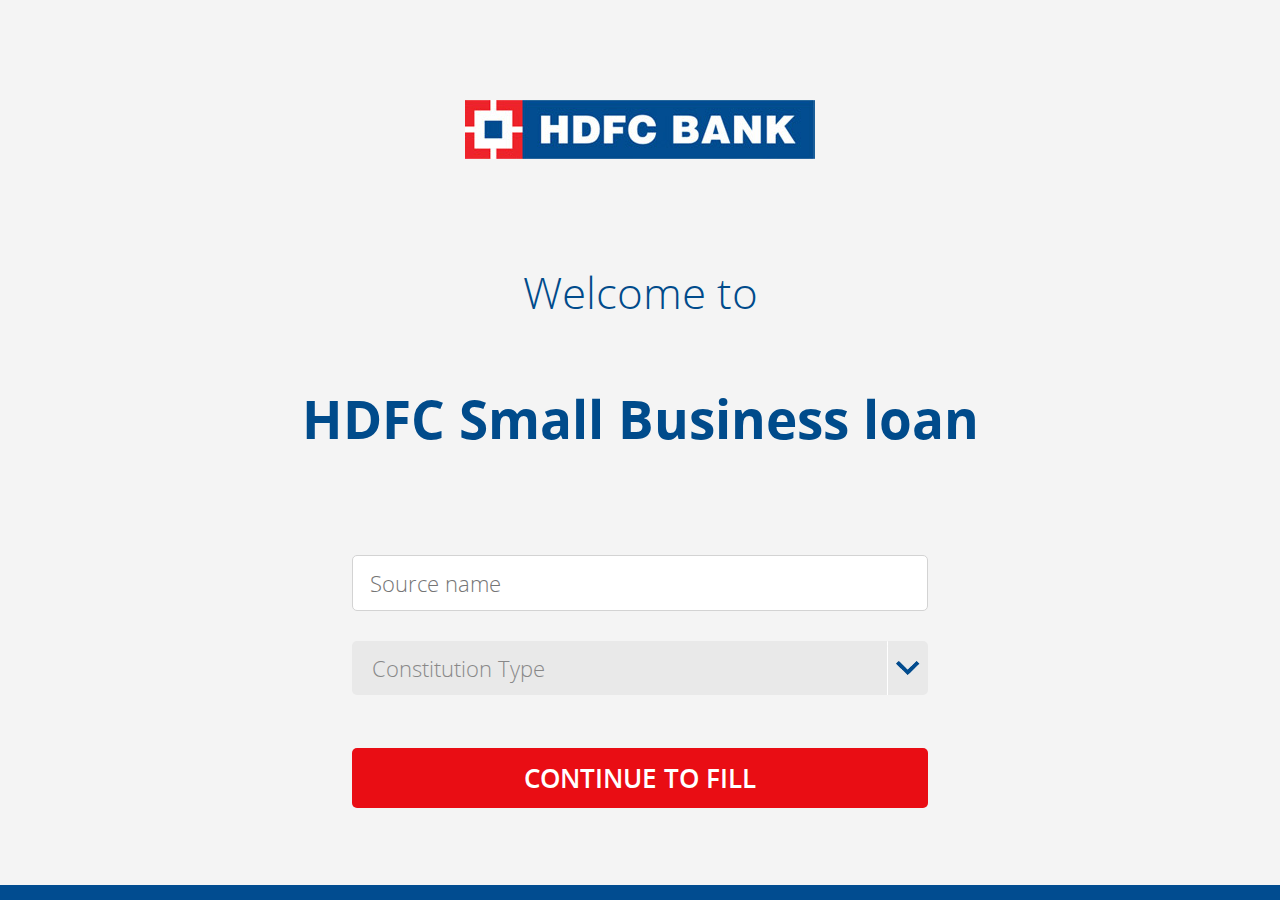
==== HDFC/index.html @ f7a9491b "Changes made by B2C Developer (ravic@biz2credit.com)." ====
<!DOCTYPE html>
<html>
    <head>
        <title></title>
        <meta charset="utf-8" />
        <script src="cordova.js"></script>
        <script src="kendo/js/jquery.min.js"></script>
        <script src="kendo/js/kendo.mobile.min.js"></script>
        <script src="scripts/app/app.js"></script>
        <script type="text/javascript" src="scripts/app/default.js"></script>
        <link rel="stylesheet" href="styles/css/style.css">
        <link rel="stylesheet" href="styles/css/fonts.css">
        <link href="kendo/styles/kendo.mobile.all.min.css" rel="stylesheet">
        <!--<link href="styles/main.css" rel="stylesheet">-->
    </head>
    <body id="hdfcApp">
        <div data-role="layout" data-id="default">

        </div>

        <div data-role="view" id="welcomeToHDFC" data-layout="default" class="welcome-scrn form-view" data-model="app.homepage">
            <div data-role="header"></div>
            <div id="wrapper">

                <div class="screenOne">
                    <div class="logo">
                        <img src="styles/images/logo.jpg"  alt="HDFC">
                    </div>
                    <div class="welcmText">
                        <h1>
                            Welcome to <span>HDFC Small Business loan</span>
                        </h1>
                    </div>
                    <div class="formBox">
                        <div class="rw">
                            <input type="text" value=""  placeholder='Source name' id="sourceName">
                        </div>
                        <div class="rw slect">
                            <div class='selectBox'>
                                <span class='selected' id="selectopt"></span>
                                <span class='selectArrow'> <img src="styles/images/arrow.png" ></span>
                                <div class="selectOptions" >
                                    <span class="selectOption" value="Option 1">Constitution Type</span>
                                    <span class="selectOption" value="Option 2">Sole Proprietorship</span>
                                    <span class="selectOption" value="Option 3">Partnership Firm</span>
                                    <span class="selectOption" value="Option 4">Pvt. Ltd</span>
                                    <span class="selectOption" value="Option 5">Public Ltd</span>
                                    <span class="selectOption" value="Option 6">Co-op.Society</span>
                                    <span class="selectOption" value="Option 6">HUF</span>
                                    <span class="selectOption" value="Option 6">Others</span>
                                </div>
                            </div>
                        </div>
                        <div class="rw">
                            <input type="button" value="continue to fill" data-bind="click:contToFillBtn">
                        </div>
                    </div>
                    <div class="imgBox">
                        <img src="styles/images/screen-1-img.png" alt="img">
                    </div>
                </div>

            </div>
        </div>
        
        <div data-role="layout" data-id="dashboardlayout">
            <div data-role="header">
                <div data-role="navbar">
                    <div class="logo"><img src="styles/images/logo.jpg" width="350" height="59" alt="img"></div>
                    <h1>HDFC Small Business loan</h1>
                </div>
            </div>
        </div>

        <!--External Script Place Here-->
        <script src="scripts/app/homepage.js"></script>
        <script src="scripts/app/dashboard.js"></script>
    </body>
</html>
---- HDFC/styles/css/style.css ----
html, body, div, span, object, iframe, h1, h2, h3, h4, h5, h6, p, blockquote, pre, a, abbr, acronym, address, code, del, dfn, em, img, q, dl, dt, dd, ol, ul, li, fieldset, form, label, legend, table, caption, tbody, tfoot, thead, tr, th, td, article, aside, dialog, figure, footer, header, hgroup, nav, section { margin:0; padding:0; border:0; outline:0; font-weight:inherit; font-size:100%; font-family:inherit; vertical-align:baseline; cursor:default; }
html, body { height:100%; }
article, aside, dialog, figure, footer, header, hgroup, nav, section { display:block; }
body { line-height:1.5; }
table { border-collapse:separate; border-spacing:0; white-space:nowrap; }
caption, th, td { text-align:left; font-weight:normal; }
table, td, th { vertical-align:middle; }
a { border:0; color:#000; text-decoration:none;}
a, a *, select, .button span, label { cursor:pointer; }
ul { list-style:none; }
*, * focus {margin: 0; outline: medium none; }
.clr{ clear:both}
*{-webkit-box-sizing: border-box;-moz-box-sizing: border-box; box-sizing: border-box;}
.clear{ clear:both}
.clearfix:after {visibility: hidden;display: block;font-size: 0;content: " ";clear: both;height: 0;}
* html .clearfix             { zoom: 1; } /* IE6 */
*:first-child+html .clearfix { zoom: 1; } /* IE7 */
blockquote, q {
	quotes: none;
}
blockquote:before, blockquote:after,
q:before, q:after {
	content: '';
	content: none;
}
table {
	border-collapse: collapse;
	border-spacing: 0;
}

body {font-weight: normal;font-size: .8em;	line-height: 1.6em;	font-family: 'Open Sans', Frutiger, Calibri, 'Myriad Pro', Myriad, sans-serif;	color: #000;height: auto; border-bottom:15px solid #014c90}

#wrapper {width:100%;}
.warps {max-width:1005px; width:100%; margin:0 auto;}

/********Screen 1*********/
.screenOne { width:100%; display:block;}
.screenOne .logo { text-align:center; padding:100px 0;}
.screenOne .welcmText { padding-bottom:50px;text-align:center;color:#004b8b;}
.screenOne .welcmText h1 span {font-size:1.2em; font-weight:bold; display:block; padding-top:60px;font-family: 'opensans_bld', Arial, Helvetica, sans-serif; }
.screenOne .welcmText h1 {font-weight:normal; font-size:3em; padding-bottom:50px;font-family: 'opensans_lgt', Arial, Helvetica, sans-serif; }

.screenOne .formBox { width:45%;margin:0 auto;}
.screenOne .formBox .rw { padding-bottom:30px;border-radius:5px; }
.screenOne .formBox .rw.slect { padding-bottom:50px;}
.screenOne .formBox input[type="text"] {font-family: 'opensans_lgt', Arial, Helvetica, sans-serif; border:1px solid #d3d3d3; border-radius:5px; padding:12px 3%;width:100%; font-size:1.5em; color:#616161;}
.screenOne .imgBox { width:100%; text-align:center; padding-top:50px;}
.screenOne .imgBox  img{ vertical-align:bottom;}
.screenOne .formBox input[type="button"] { background:#e90d14; border-radius:5px; width:100%; color:#fff; text-align:center; border:0; font-family:"opensans_smbld",Arial,Helvetica,sans-serif; padding:12px 3%; font-size:1.8em; text-transform:uppercase; cursor:pointer;}

div.selectBox{position:relative;display:inline-block;cursor:default;text-align:left;line-height:30px;clear:both;color:#888; width:100%;font-family: 'opensans_lgt', Arial, Helvetica, sans-serif; font-size:1.5em;}
span.selected{width:93%;text-indent:20px;border-right:none;border-top-left-radius:5px;border-bottom-left-radius:5px;background:#e9e9e9 url(../images/bder.png) right top no-repeat;overflow:hidden; }
span.selectArrow{width:7%;border-top-right-radius:5px;border-bottom-right-radius:5px;text-align:center;font-size:20px;-webkit-user-select: none;				-khtml-user-select: none;-moz-user-select: none;-o-user-select: none;user-select: none;background:#e9e9e9;}
span.selectArrow,span.selected{position:relative;float:left;z-index:1; padding:12px 0;}
div.selectOptions{position:absolute;top:50px;left:0;width:100%;border-bottom-right-radius:5px;border-bottom-left-radius:5px;overflow:hidden;background:#f6f6f6;padding-top:2px;display:none;}
span.selectOption{display:block;width:94%;line-height:20px;padding:15px 3%; background:#004b8b; color:#fff;}
span.selectOption:hover{color:#f6f6f6;background:#4096ee;}
/********Screen 1*********/

/*******Screen 2 ************/
header {width:100%; text-align:center;border-top:4px solid #004c8f; padding:45px 0 60px;}
header .logo { text-align:center; padding-bottom:40px;}
header h1 {font-size:3.2em; font-weight:bold; display:block;font-family:"opensans_smbld",Arial,Helvetica,sans-serif ; color:#004c8f; }

.cd-tabs {position: relative;}
.cd-tabs:after {content: "";display: table;clear: both;}
.cd-tabs::after {position: absolute;top: 0;right: 0;height: 60px;width: 50px;z-index: 1;pointer-events: none;background: -webkit-linear-gradient( right , #f8f7ee, rgba(248, 247, 238, 0));background: linear-gradient(to left, #f8f7ee, rgba(248, 247, 238, 0));visibility: visible;opacity: 1;-webkit-transition: opacity .3s 0s, visibility 0s 0s;-moz-transition: opacity .3s 0s, visibility 0s 0s;transition: opacity .3s 0s, visibility 0s 0s;}
.no-cssgradients .cd-tabs::after { display: none;}
.cd-tabs.is-ended::after {visibility: hidden; opacity: 0;  -webkit-transition: opacity .3s 0s, visibility 0s .3s; -moz-transition: opacity .3s 0s, visibility 0s .3s;  transition: opacity .3s 0s, visibility 0s .3s;}
.cd-tabs nav {overflow: auto; -webkit-overflow-scrolling: touch; background: #f8f7ee; box-shadow: inset 0 -2px 3px rgba(203, 196, 130, 0.06); border-top:1px solid #d3d3d3; border-bottom:1px solid #d3d3d3;}
.cd-tabs-navigation {width: 360px;}
.cd-tabs-navigation:after {content: ""; display: table;clear: both;}
.cd-tabs-navigation li { float: none; display:inline-block; background:url(../images/tab-bg.png) left bottom no-repeat;}
.cd-tabs-navigation li:first-child { background:none;}
.cd-tabs-navigation a {position: relative;display: block;height: 60px;width: 60px;text-align: center;font-size: 12px;font-size: 0.75rem;-webkit-font-smoothing: antialiased;-moz-osx-font-smoothing: grayscale;font-weight: 700;color: #c3c2b9;padding-top: 34px;}
.cd-tabs-navigation a.selected {box-shadow: inset 0 2px 0 #f05451;color: #29324e;}
.cd-tabs-navigation a::before {position: absolute;top: 12px;left: 50%; margin-left: -10px;display: inline-block;height: 20px;width: 20px;background-image: url("../img/vicons.svg");
background-repeat: no-repeat; color:#5e5e5e;  }
.cd-tabs-content {background: #ffffff;}
.cd-tabs-content .contBox { display: none; padding: 1.4em;}
.cd-tabs-content .contBox.selected { display: block;-webkit-animation: cd-fade-in 0.5s; -moz-animation: cd-fade-in 0.5s; animation: cd-fade-in 0.5s;}
@-webkit-keyframes cd-fade-in {0% {opacity: 0;}100% { opacity: 1;}}
@-moz-keyframes cd-fade-in {0% { opacity: 0;}100% { opacity: 1;}}
@keyframes cd-fade-in {0% { opacity: 0;}100% {  opacity: 1;}}


/***************screentwo content***********/
#screenTwo { width:100%; padding:60px 0 0;}
#screenTwo h2 { font-size:1.7em; color:#353535; padding-bottom:20px;font-family:"opensans_smbld",Arial,Helvetica,sans-serif ; }
#screenTwo input[type="text"] { border: 1px solid #6e6e6e; border-radius: 3px; color: #333; font-family:"opensans_reg",Arial,Helvetica,sans-serif; font-size:14px; padding:8px 12px;}
.buttonSectn {margin:20px 0;}
.buttonSectn a, .buttonSectn input[type="button"] {border-radius: 3px; border:0; cursor:pointer; color:#fff; font-family:"opensans_smbld",Arial,Helvetica,sans-serif ; text-transform:uppercase; font-size:1.8em; text-align:center; padding:10px 40px; margin-right:25px; display:block; float:left;}
.buttonSectn a {padding:10px 40px; }
.redBt { background:#e90d14;}
.blueBt { background:#105796;}
.gryBt { background:#7b7b7b;}
#screenTwo select {border: 1px solid #6e6e6e; border-radius: 3px; color: #333; font-family: "opensans_reg",Arial,Helvetica,sans-serif; font-size:14px; padding:8px 12px;}
input[type="text"]:focus, select:focus, textarea:focus {background-color: #e9f5ff;color:000000;border:1px solid #0c66b1 !important;}
.rws { clear: left; display: block; padding-bottom: 10px;}
.rws .rwfil {width: auto;}
.rws .rwfil.blking { margin-bottom:10px;}
.rws p, .buttonSectn p {display: inline-block; float: left; margin: 0; padding: 0 0 10px; width: auto;}
.IN1 { margin-bottom:15px; margin-right: 26px;}
.IN1.noMgRt { margin-right:0;}
.clndr { background:url(../images/clndr.png) right center no-repeat;}
.ipsm3 {width:285px;}
select.ipsm3 {width:285px;}
select.ipsm4 {width:630px;}
.ipsm4 {width:629px;}
textarea.ipsm10 {border: 1px solid #6e6e6e; border-radius: 3px; color: #333; font-family: "opensans_reg",Arial,Helvetica,sans-serif; font-size:14px; padding:35px 12px; width:972px;}
#screenTwo .addmore {width:150px;float: left; background:#105796; color:#fff; padding:11px 0 11px; display:block; font-size:0.9em;font-family: 'opensans_bld', Arial, Helvetica, sans-serif;  text-align:center;border-radius:3px;}
#screenTwo .rptBox.first .addmore{ width:285px}
#screenTwo .remove{width:150px;float: left; background:#e90d14; color:#fff; padding:11px 0 11px; display:inline-block; font-size:0.9em;font-family: 'opensans_bld', Arial, Helvetica, sans-serif;  text-align:center;border-radius: 3px; display:block; margin:0 0 0 17px}
#screenTwo .rptBox.first .remove{ display:none;}

/***************screentwo content***********/

/***************screenthree content***********/
#screenthree { width:45%; padding:60px 0 0; margin:0 auto; text-align:center;}
#screenthree h2 { font-size:1.7em; color:#353535; padding-bottom:30px;font-family:"opensans_smbld",Arial,Helvetica,sans-serif ; }
#screenthree .rw { padding-bottom:15px; clear:both;}
#screenthree input[type="text"],  #screenthree input[type="password"]{border:1px solid #6e6e6e; border-radius: 3px; color: #333; font-family:"opensans_reg",Arial,Helvetica,sans-serif; font-size:14px; padding:8px 12px; width:100%;}
#screenthree select {border: 1px solid #6e6e6e; border-radius: 3px; color: #333;font-family: "opensans_reg",Arial,Helvetica,sans-serif; font-size:14px; padding:8px 12px;width:100%;}
#screenthree input[type="button"] {border-radius: 3px; border:0; cursor:pointer; color:#fff; font-family:"opensans_smbld",Arial,Helvetica,sans-serif ; text-transform:uppercase; font-size:1.8em; text-align:center; padding:10px 0; margin-right:25px; display:block; width:100%; background:#e90d14;}
#screenthree a.skip{ color:#004c8f; font-size:1.8em; text-align:center; text-decoration:underline; padding:40px 0 80px;font-family: "opensans_reg",Arial,Helvetica,sans-serif;display: block;}
.scrnThrbgBox { display:block; text-align:center;}
.scrnThrbgBox  img { vertical-align:baseline;}

/***************screenthree content***********/

/*VKM*/

@media only screen and (min-width: 1280px) {

}
/*-----*/
@media only screen and (min-width: 768px) {
.cd-tabs::after { display: none;}
.cd-tabs nav { position: absolute; top: 0; left: 0; height: 100%; box-shadow: inset -2px 0 3px rgba(203, 196, 130, 0.06);z-index: 1;}
}
@media only screen and (min-width: 960px) {
.cd-tabs nav {position: relative;float: none;background: transparent;box-shadow: none; text-align:center;}
}

@media only screen and (min-width: 768px) {
.cd-tabs-navigation {width: 80px;float: left;}
.cd-tabs-navigation a {height: 80px;width: 80px;padding-top: 46px;}
.cd-tabs-navigation a.selected {box-shadow: inset 2px 0 0 #f05451;}
.cd-tabs-navigation a::before {top: 22px;}
}
@media only screen and (min-width: 960px) {
.cd-tabs-navigation {width: 100%;box-shadow: inset 0 -2px 3px rgba(203, 196, 130, 0.06);}
.cd-tabs-navigation a {font-family:"opensans_reg",Arial,Helvetica,sans-serif ; color:#5e5e5e;height: 60px;line-height: 60px;width: auto;text-align: left;font-size: 14px;font-size: 1.5em;padding: 0 25px ;}
.cd-tabs-navigation a.selected {box-shadow: inset 0 2px 0 #f05451;}
.cd-tabs-navigation a::before {top: 50%;margin-top: -10px;margin-left: 0;left: 38px;}
}

@media only screen and (min-width: 768px) {
.cd-tabs-content {min-height: 480px;}
.cd-tabs-content .contBox {padding: 2em 2em 2em 7em;}
}
@media only screen and (min-width: 960px) {
.cd-tabs-content {min-height: 0;}
.cd-tabs-content .contBox {padding:0;}
}


/*******Screen 2 ************/

/*#descripBusiness::-webkit-input-placeholder { color:red; }*/
#screenTwo input[type="number"] {
border: 1px solid #6e6e6e;
border-radius: 3px;
color: #333;
font-family: "opensans_reg",Arial,Helvetica,sans-serif;
font-size: 14px;
padding: 8px 12px;
}
---- HDFC/styles/css/fonts.css ----
/* Open Sans @font-face kit */

/* BEGIN Light */
@font-face {
  font-family: 'opensans_lgt';
  src: url('fonts/opensans/light/OpenSans-Light.eot');
  src: url('fonts/opensans/light/OpenSans-Light.eot?#iefix') format('embedded-opentype'),
       url('fonts/opensans/light/OpenSans-Light.woff') format('woff'),
       url('fonts/opensans/light/OpenSans-Light.ttf') format('truetype'),
       url('fonts/opensans/light/OpenSans-Light.svg#OpenSansLight') format('svg');
  font-weight: 300;
  font-style: normal;
}
/* END Light */


/* BEGIN Light */
@font-face {
  font-family: 'opensans_light_itlc';
  src: url('fonts/opensans/lightitalic/OpenSans-LightItalic.eot');
  src: url('fonts/opensans/lightitalic/OpenSans-LightItalic.eot?#iefix') format('embedded-opentype'),
       url('fonts/opensans/lightitalic/OpenSans-LightItalic.woff') format('woff'),
       url('fonts/opensans/lightitalic/OpenSans-LightItalic.ttf') format('truetype'),
       url('fonts/opensans/lightitalic/OpenSans-LightItalic.svg#OpenSansLight') format('svg');
  font-weight: 300;
  font-style: italic;
}
/* END Light */


/* BEGIN Regular */
@font-face {
  font-family: 'opensans_reg';
  src: url('fonts/opensans/regular/OpenSans-Regular.eot');
  src: url('fonts/opensans/regular/OpenSans-Regular.eot?#iefix') format('embedded-opentype'),
       url('fonts/opensans/regular/OpenSans-Regular.woff') format('woff'),
       url('fonts/opensans/regular/OpenSans-Regular.ttf') format('truetype'),
       url('fonts/opensans/regular/OpenSans-Regular.svg#OpenSansRegular') format('svg');
  font-weight: normal;
  font-style: normal;
}
/* END Regular */


/* BEGIN Semibold */
@font-face {
  font-family: 'opensans_smbld';
  src: url('./fonts/opensans/semibold/OpenSans-Semibold.eot');
  src: url('./fonts/opensans/semibold/OpenSans-Semibold.eot?#iefix') format('embedded-opentype'),
       url('./fonts/opensans/semibold/OpenSans-Semibold.woff') format('woff'),
       url('./fonts/opensans/semibold/OpenSans-Semibold.ttf') format('truetype'),
       url('./fonts/opensans/semibold/OpenSans-Semibold.svg#OpenSansSemibold') format('svg');
  font-weight: bold;
  font-style: normal;
}
/* END Semibold */


/* BEGIN Bold */
@font-face {
  font-family: 'opensans_bld';
  src: url('fonts/opensans/bold/OpenSans-Bold.eot');
  src: url('fonts/opensans/bold/OpenSans-Bold.eot?#iefix') format('embedded-opentype'),
       url('fonts/opensans/bold/OpenSans-Bold.woff') format('woff'),
       url('fonts/opensans/bold/OpenSans-Bold.ttf') format('truetype'),
       url('fonts/opensans/bold/OpenSans-Bold.svg#OpenSansBold') format('svg');
  font-weight: bold;
  font-style: normal;
}
/* END Bold */
---- HDFC/kendo/styles/kendo.mobile.all.min.css ----
/*
* Kendo UI Core v2015.1.408 (http://www.telerik.com/kendo-ui)
* Copyright 2015 Telerik AD. All rights reserved.
*
* The use of Kendo UI mobile widgets in Telerik AppBuilder is governed by the Telerik End User License Agreement for Telerik AppBuilder at
* http://www.telerik.com/license-agreement/appbuilder
*/
@-ms-viewport{width:device-width;user-zoom:fixed;max-zoom:1;min-zoom:1}@media(orientation:landscape){.km-tablet .km-on-ios.km-horizontal.km-web:not(.km-ios-chrome){position:fixed;bottom:0}}.km-root{font-size:.92em}.km-root a{color:inherit}.km-tablet{font-size:1em}.km-root *:focus{outline-width:0}.km-root,.km-pane,.km-pane-wrapper{width:100%;height:100%;-ms-touch-action:none;-ms-content-zooming:none;-ms-user-select:none;-webkit-user-select:none;-webkit-text-size-adjust:none;-moz-text-size-adjust:none;text-size-adjust:none;overflow-x:hidden}.km-pane-wrapper{position:absolute}.km-pane,.km-shim{font-family:sans-serif}.km-pane{overflow-x:hidden;position:relative}.km-vertical .km-collapsible-pane{position:absolute;z-index:2!important;-webkit-transition:-webkit-transform 350ms ease-out;-ms-transition:-ms-transform 350ms ease-out;-o-transition:-o-transform 350ms ease-out;transition:transform 350ms ease-out;-webkit-transform:translatex(-100%);-ms-transform:translatex(-100%);-o-transform:translatex(-100%);transform:translatex(-100%)}.km-vertical .km-expanded-splitview .km-collapsible-pane{-webkit-transform:translatex(0);-ms-transform:translatex(0);-o-transform:translatex(0);transform:translatex(0)}.km-expanded-pane-shim{position:absolute;left:0;top:0;width:100%;height:100%;display:none}.km-expanded-splitview .km-expanded-pane-shim{display:block;z-index:1}.km-root>*{margin:0;padding:0}.km-root *{-webkit-touch-callout:none;-webkit-tap-highlight-color:rgba(0,0,0,0)}.km-content{display:block}.km-view,.km-split-content{top:0;left:0;position:absolute;display:-moz-box;display:-webkit-box;display:-webkit-flex;display:-ms-flexbox;display:flex;height:100%;width:100%;-moz-box-orient:vertical;-webkit-box-orient:vertical;-webkit-flex-direction:column;-ms-flex-direction:column;flex-direction:column;-webkit-align-items:stretch;-ms-align-items:stretch;align-items:stretch;-webkit-align-content:stretch;align-content:stretch;vertical-align:top}.k-ff .km-view,.k-ff .km-pane{overflow:hidden}.k-ff18 .km-view,.k-ff18 .km-pane,.k-ff19 .km-view,.k-ff19 .km-pane,.k-ff20 .km-view,.k-ff20 .km-pane,.k-ff21 .km-view,.k-ff21 .km-pane{position:relative}.k-ff .km-view{display:-moz-inline-box;display:inline-flex}.km-content{min-height:1px;-moz-box-flex:1;-webkit-box-flex:1;-webkit-flex:1;-ms-flex:1;flex:1;-moz-box-align:stretch;-webkit-box-align:stretch;-ms-flex-align:stretch;flex-align:stretch;width:auto;overflow:hidden;position:relative}.km-content p,.km-content h1,.km-content h2,.km-content h3,.km-content h4,.km-content h5,.km-content h6{margin-left:1rem;margin-right:1rem}.km-header,.km-footer{display:block;display:-moz-box;-moz-box-orient:vertical;width:100%}.km-header{padding:0}.km-footer{background:#1a1a1a}[data-role="layout"]{display:none}[data-role="view"],[data-role="drawer"],kendo-mobile-view,kendo-mobile-split-view,kendo-mobile-drawer{visibility:hidden}.km-view{visibility:visible}.km-header,.km-footer{position:relative;z-index:1}@media all and (-webkit-min-device-pixel-ratio:10000),not all and (-webkit-min-device-pixel-ratio:0){.km-view{display:table}.km-header,.km-footer,.km-content{display:table-row}.km-header,.km-footer{height:1px}}.km-root .k-toolbar,.km-navbar,.km-button,.km-buttongroup,.km-tabstrip,.km-blackberry li.km-actionsheet-cancel>a{-webkit-appearance:none;-moz-appearance:none;appearance:none;background-origin:border-box;position:relative;display:inline-block;padding:.4em .7em;margin:.1rem;overflow:visible;text-decoration:none}.km-tabstrip,.km-root .k-toolbar,.km-navbar{display:block;padding:.8em;margin:0;width:100%;border-width:0;-moz-box-sizing:border-box;-webkit-box-sizing:border-box;box-sizing:border-box}.km-native-scroller{overflow:auto;-webkit-overflow-scrolling:touch;-ms-touch-action:pan-x pan-y;-ms-overflow-style:-ms-autohiding-scrollbar;-ms-scroll-snap-type:proximity}.km-default-content{padding:1em}.km-shim{left:0;bottom:0;position:fixed;width:100%;height:100%!important;background:rgba(0,0,0,0.6);z-index:10001;-moz-box-sizing:border-box;-webkit-box-sizing:border-box;box-sizing:border-box}.km-root .km-shim{position:absolute}.km-shim:before{content:"\a0";height:100%;width:0;display:inline-block;vertical-align:middle}.km-shim .k-animation-container{box-shadow:none;-webkit-box-shadow:none;border:0;width:auto}.km-loader{top:50%;left:50%;width:180px;height:130px;z-index:100000;padding:30px 30px;position:absolute;margin-top:-70px;margin-left:-90px;-moz-box-sizing:border-box;-webkit-box-sizing:border-box;box-sizing:border-box;background-color:rgba(0,0,0,0.5)}.km-loader h1{font-size:1rem;color:white;text-align:center;vertical-align:middle}.km-loader .km-loading,.km-load-more .km-icon,.km-scroller-refresh .km-icon{animation:km-spin 1s infinite linear;-webkit-animation:km-spin 1s infinite linear;display:block;margin:0 auto;width:35px;height:35px;font-size:35px}.km-loader .km-loading:after,.km-load-more .km-icon:after{color:#ccc}.km-loading-left,.km-loading-right{display:none}@-webkit-keyframes km-spin{from{-webkit-transform:rotate(0deg)}to{-webkit-transform:rotate(360deg)}}@-moz-keyframes km-spin{from{-moz-transform:rotate(0deg)}to{-moz-transform:rotate(360deg)}}@-ms-keyframes km-spin{from{-ms-transform:rotate(0deg)}to{-ms-transform:rotate(360deg)}}@-o-keyframes km-spin{from{-o-transform:rotate(0deg)}to{-o-transform:rotate(360deg)}}@-webkit-keyframes km-ios-spin{from{-webkit-transform:rotate(0deg)}to{-webkit-transform:rotate(360deg)}}@-webkit-keyframes km-ios-spin1{from{-webkit-transform:rotate(-135deg)}to{-webkit-transform:rotate(225deg)}}@-moz-keyframes km-ios-spin{from{-moz-transform:rotate(0deg)}to{-moz-transform:rotate(360deg)}}@-moz-keyframes km-ios-spin1{from{-moz-transform:rotate(-135deg)}to{-moz-transform:rotate(225deg)}}@keyframes km-ios-spin{from{transform:rotate(0deg)}to{transform:rotate(360deg)}}@keyframes km-ios-spin1{from{transform:rotate(-135deg)}to{transform:rotate(225deg)}}.km-stretched-view{display:-moz-box;display:-webkit-box;display:-webkit-flex;display:-ms-flexbox;display:flex}.km-stretched-view>*{width:100%}.km-overlay{position:absolute;top:0;left:0;width:100%;height:100%;background:transparent;z-index:100000}.km-root.km-native-scrolling,.km-root.km-native-scrolling .km-view,.km-root.km-native-scrolling .km-splitview .km-pane{min-height:100%;height:auto;-webkit-transform:none;overflow-x:visible}.km-native-scrolling,.km-native-scrolling .km-pane,.km-native-scrolling .km-view{-ms-touch-action:auto}.km-native-scrolling .km-pane,.km-native-scrolling .km-view{display:block}.km-native-scrolling .km-content{-ms-flex:auto}.km-native-scrolling .km-blackberry .km-content{min-height:auto}.km-native-scrolling .km-splitview{position:absolute}.km-native-scrolling .km-header{position:fixed;top:0}.km-native-scrolling .km-android .km-header{top:auto;bottom:0}.km-native-scrolling .km-footer{position:fixed;bottom:0}.km-native-scrolling .km-android .km-footer{top:0;bottom:auto}.km-native-scrolling .km-badge{z-index:auto}.km-native-scrolling .km-splitview .km-header,.km-native-scrolling .km-splitview .km-footer,.km-native-scrolling .km-popup.km-pane .km-header,.km-native-scrolling .km-popup.km-pane .km-footer{position:absolute}.km-native-scrolling .km-modalview .km-header,.km-native-scrolling .km-modalview .km-footer{position:relative}.km-native-scrolling .km-content{width:100%}.km-native-scrolling .km-shim,.km-native-scrolling .km-popup-overlay{position:fixed;top:0;bottom:0;height:auto!important}.km-native-scrolling .km-drawer{position:fixed;top:0;height:100%!important;overflow:auto!important;-webkit-overflow-scrolling:touch}.km-native-scrolling>.km-pane>.km-loader{position:fixed;top:50%;margin-top:-2em}.km-native-scrolling .km-header,.km-native-scrolling .km-footer{z-index:2}.km-state-disabled{opacity:.5}.km-badge,.km-detail{text-decoration:none;display:inline-block;vertical-align:middle;overflow:hidden;text-align:center;position:absolute;z-index:1;height:2em;font-size:.6rem;text-shadow:none}.km-badge{top:-1em;right:-1em;line-height:2em;margin-left:.5em;min-width:.9em;padding:0 .55em;-moz-background-clip:padding-box;-webkit-background-clip:padding-box;background-clip:padding-box}.km-tabstrip .km-badge{top:-0.2em;right:auto;margin-left:-1em}.km-detail{position:absolute;float:right;right:.8rem;top:50%;margin-top:-0.7rem;width:1.3rem;height:1.3rem;font-size:1rem;-moz-box-sizing:border-box;-webkit-box-sizing:border-box;box-sizing:border-box}.km-widget .km-detaildisclose{font-size:.8em}.k-ff .km-detail{width:1rem;height:1rem}.km-detail .km-text{display:none}.km-widget .km-rowinsert:after,.km-widget .km-rowdelete:after,.km-widget .km-contactadd:after,.km-widget .km-detaildisclose:after,.km-widget .km-rowinsert:before,.km-widget .km-rowdelete:before,.km-widget .km-contactadd:before,.km-widget .km-detaildisclose:before,.km-detail .km-icon{left:.15em;top:.15em;line-height:1em;font-size:1em;position:absolute}.km-widget .km-detaildisclose:after{left:.1em;top:.25em;text-align:center;font-weight:bold}.km-button{cursor:pointer;outline:0;text-align:center}button.km-button{display:inline-block;font:inherit}.km-button:hover{text-decoration:none}.km-button::-moz-focus-inner{padding:0;border:0}.km-ios .km-state-disabled .km-button,.km-android .km-state-disabled .km-button,.km-blackberry .km-state-disabled .km-button,.km-meego .km-state-disabled .km-button{color:#aaa;text-shadow:none}.km-root .km-pane .k-button:focus,.km-root .km-pane .k-button:active,.km-root .km-pane .k-button:focus:active{box-shadow:none;-webkit-box-shadow:none}.km-buttongroup{padding:.4rem .7rem;-webkit-margin-collapse:separate;margin-collapse:separate;margin:.5em auto}.km-widget.km-buttongroup{padding:0;border-color:transparent;background:0;white-space:nowrap;display:table}.km-buttongroup>.km-button{display:table-cell}.km-widget.km-buttongroup .km-button{margin:0;border-width:1px 0 1px 1px;padding:.48em .9em .44em}.km-tablet .km-buttongroup .km-button{padding:.4em .8em .34em}.km-widget.km-navbar .km-buttongroup{font-size:.95rem;line-height:1em;margin:0 0 .2em;display:inline-block;height:1.5em;top:-2px}.k-toolbar .km-buttongroup{margin:0;display:inline-block}.km-tablet .km-navbar .km-buttongroup{top:-1px}.km-widget.km-navbar .km-buttongroup>.km-button{font-size:1em;min-width:4rem;text-align:center}.km-tablet .km-navbar .km-buttongroup>.km-button{min-width:6rem}.km-view .km-buttongroup .km-button:last-child{border-right-width:1px}.km-ios .km-buttongroup .km-button{font-size:1.2em;font-weight:bold}.km-collapsible{margin:1em 0}.km-collapsible.km-collapsibleinset{margin:1em}.km-collapsible+.km-collapsible{margin-top:-1em}.km-collapsible-header{position:relative;border-style:solid;border-width:1px 0;padding:.4em 20px}.km-collapsibleinset>.km-collapsible-header{border-width:1px}.km-collapsible+.km-collapsible>.km-collapsible-header{border-top-width:0}.km-collapsibleinset.km-collapsed>.km-collapsible-header{border-radius:.5em}.km-collapsibleinset.km-expanded>.km-collapsible-header{border-radius:.5em .5em 0 0}.km-collapsible-header .km-icon{display:inline-block;font-size:.8em;margin-right:.3em}.km-collapsible-header>h1,.km-collapsible-header>h2,.km-collapsible-header>h3,.km-collapsible-header>h4,.km-collapsible-header>h5,.km-collapsible-header>h6{margin:0}.km-collapsible-content{border-style:solid;border-width:1px 0;border-top:0;padding:.4em;overflow:hidden}.km-collapsible-header .km-arrow-s,.km-collapsible-header .km-arrow-n{position:absolute;top:.4em}.km-icon-left .km-arrow-s,.km-icon-left .km-arrow-n{left:.2em}.km-icon-right .km-arrow-s,.km-icon-right .km-arrow-n{left:auto;right:.2em}.km-icon-top .km-arrow-s,.km-icon-top .km-arrow-n{position:static;display:block;margin:0 auto;width:1em}.km-collapsibleinset>.km-collapsible-content{border-radius:0 0 .5em .5em;border-width:1px}.km-collapsed>.km-collapsible-content.km-animated{transform:translateY(-0.8em);border-color:transparent;border-bottom:0;visibility:hidden}.km-animated{-webkit-transition:-webkit-all .2s ease-in-out;-ms-transition:-ms-all .2s ease-in-out;-o-transition:-o-all .2s ease-in-out;transition:all .2s ease-in-out}.km-hide-title{display:none}.km-show-title:after{display:block;content:"\a0";height:0}.km-fill-title:after{height:auto}.km-footer .km-show-title:after{display:inline-block}.km-view-title,.km-dialog-title{position:relative;visibility:visible;text-align:center;font-size:1.4em;line-height:2.3em;margin-left:auto;margin-right:auto}.km-horizontal .km-view-title{line-height:2em}.km-root .k-toolbar,.km-navbar{padding:0;-moz-box-flex:1;-webkit-box-flex:1;-webkit-flex:1;-ms-flex:1;flex:1;position:relative;overflow:hidden;display:block;border-width:0 0 1px 0;background-color:#fff}.k-ff.km-root .k-toolbar,.k-ff .km-navbar{overflow:visible}.km-navbar .km-button{margin-top:.5rem;margin-bottom:.5rem}.km-navbar .km-no-title{padding-top:.7rem;padding-bottom:.7rem}.km-horizontal .km-navbar .km-button{margin-top:.3rem;margin-bottom:.3rem}.km-horizontal .km-navbar .km-no-title{padding-top:.5rem;padding-bottom:.5rem}.km-tablet.km-root .km-no-title{padding-top:.55rem;padding-bottom:.55rem}.km-tablet .km-navbar .km-button{margin-top:.45rem;margin-bottom:.45rem}.km-root .km-pane .km-navbar .km-no-title{visibility:visible;line-height:0}.km-on-ios.km-black-translucent-status-bar.km-app .km-header .km-navbar{padding-top:1.4em;background-clip:border-box}.km-on-ios.km-ios5.km-cordova .km-header .km-navbar,.km-on-ios.km-ios6.km-cordova .km-header .km-navbar{padding-top:0}.km-leftitem,.km-rightitem{z-index:1;position:absolute;right:.5em}.km-popup .km-rightitem{right:0}.km-leftitem{left:.5em;right:auto}.km-popup .km-leftitem{left:0}.km-leftitem,.km-rightitem{height:100%}.km-on-ios.km-black-translucent-status-bar.km-app .km-leftitem,.km-on-ios.km-black-translucent-status-bar.km-app .km-rightitem{height:auto}.km-leftitem>*,.km-rightitem>*{display:inline-block;vertical-align:middle}.km-leftitem:before,.km-rightitem:before{content:"\a0";display:inline-block;height:100%;width:0;vertical-align:middle}.km-root .k-toolbar{position:relative;display:block;vertical-align:middle;text-align:right;line-height:2.2em;border-style:solid;box-shadow:none;-webkit-box-shadow:none;padding:.55em 3.4em .55em .5em}.km-root .km-widget.k-toolbar{-moz-box-sizing:border-box;-webkit-box-sizing:border-box;box-sizing:border-box}.km-root .k-toolbar span.km-icon{vertical-align:middle}.km-root .k-toolbar .k-button-icon{padding-left:.4em;padding-right:.4em}.km-root .k-toolbar .k-button-icon .km-icon{margin-left:0;margin-right:0}.km-root .k-toolbar-resizable{overflow:hidden;white-space:nowrap}.km-root .k-toolbar>*{display:inline-block;vertical-align:middle;text-align:left;line-height:inherit}.km-root .k-toolbar .km-button{line-height:inherit}.km-root div.k-toolbar>.k-align-left{float:left;line-height:inherit}.km-root div.k-toolbar>.k-align-right{float:none}.km-root .k-toolbar>.km-button,.km-root .k-toolbar .km-buttongroup,.km-root .k-toolbar .k-split-button,.km-root .k-toolbar .k-widget,.km-root .k-toolbar .km-widget,.km-root .k-toolbar .k-textbox,.km-root .k-toolbar label,.km-root .k-toolbar .k-separator{margin:0 .4em}.km-root .k-toolbar .k-button-icontext .km-icon{margin-left:-0.15em}.km-root .k-toolbar .k-split-button{padding-left:0}.km-root .k-toolbar .k-split-button .km-button,.km-root .k-toolbar .km-buttongroup .km-group-start{margin:0}.km-root .k-toolbar .k-split-button>.km-button{padding-left:1em;padding-right:.6em}.km-root .k-toolbar .k-split-button .k-split-button-arrow{margin:0 0 0 -1px;padding-left:.2em;padding-right:.2em}.km-root .km-pane .k-toolbar .k-overflow-anchor{border-width:0;width:1.5em;height:100%;margin:0;font-size:2.2em;border-radius:0;position:absolute;top:0;right:0;padding:0}.km-root .k-overflow-anchor span.km-icon{position:absolute;top:50%;left:50%;margin:-0.5em 0 0 -0.5em}.km-root .k-overflow-anchor .km-icon:after,.km-root .k-overflow-anchor .km-icon:before{margin-left:0}.km-root .k-overflow-container .k-item{float:none;border:0}.km-root .k-overflow-container .k-overflow-button,.km-root .k-split-container .km-button{text-align:left;display:block;white-space:nowrap;margin:0 0 1px}.km-root .k-overflow-container li:last-child .k-overflow-button,.km-root .k-split-container li:last-child .km-button{margin:0}.km-root .k-overflow-container .km-buttongroup{padding:0}.km-root .k-overflow-container .km-buttongroup>li{display:block}.km-root .k-overflow-container .k-overflow-group{border-width:1px 0;border-style:solid;border-radius:0;padding:1px 0 0;margin:0 0 1px}.km-root .k-overflow-container .km-state-disabled{opacity:1}.km-root .k-overflow-container .k-overflow-hidden{display:none}.km-root .k-overflow-container .k-toolbar-first-visible,.km-root .k-overflow-container .k-overflow-group+.k-overflow-group{border-top:0;margin-top:0;padding-top:0}.km-root .k-overflow-container .k-toolbar-last-visible{border-bottom:0;margin-bottom:0}.km-root .k-overflow-wrapper .km-actionsheet-wrapper .km-actionsheet{overflow:hidden;overflow-y:auto}.km-tabstrip{padding:.4rem .7rem}.km-horizontal .km-tabstrip{padding:.2rem .7rem}.km-tabstrip{-moz-box-orient:horizontal;-webkit-box-orient:horizontal;-moz-box-align:start;-webkit-box-align:start;-ms-flex-align:start;flex-align:start;-webkit-flex-direction:row;-ms-flex-direction:row;flex-direction:row;-moz-box-pack:start;padding:0;text-align:center;word-spacing:-1em}.km-tabstrip .km-button{word-spacing:normal;box-shadow:none;-webkit-box-shadow:none;vertical-align:bottom}@media screen and (-webkit-min-device-pixel-ratio:0){.km-tabstrip{word-spacing:normal;width:100%}}.km-tabstrip .km-button{font-family:Arial,Helvetica,sans-serif;color:#a8a8a8;padding:.4em .8em;border-width:0;border-color:transparent;background:0;margin:0;text-align:center}.km-tabstrip .km-button:first-child{border-left:0}.km-tabstrip .km-button:last-child{border-right:0}.km-switch input[type=checkbox]{display:none}.km-switch,.km-checkbox{text-align:left;font-size:1rem;display:inline-block;width:6.4rem;height:2rem;line-height:2rem;position:relative;overflow:hidden}.km-switch-wrapper,.km-slider-wrapper{display:block;height:100%;width:100%;overflow:hidden}.km-switch-background,.km-slider-background{display:block;margin:0 1px 1px -5em;height:100%;width:200%}.km-switch-container{top:0;left:0;position:absolute;display:block;height:100%;width:100%;overflow:hidden;background:transparent;-moz-box-sizing:border-box;-webkit-box-sizing:border-box;box-sizing:border-box}.km-checkbox{width:1.8rem;height:1.8rem}.km-checkbox-checked:after{content:"\a0";display:block;width:100%;height:100%}.km-switch-handle{top:0;left:0;width:2.72em;height:100%;display:inline-block;margin:-1px 0 0 -1px;background-color:#000}.km-switch-label-on,.km-switch-label-off{display:block;width:130%;font-size:1em;line-height:2em;text-align:center;position:absolute;text-transform:uppercase}.km-switch-label-off{left:104%}.km-switch-label-on{left:-134%;text-shadow:0 -1px 0 rgba(0,0,0,0.3)}.km-list .km-switch{position:absolute;top:50%;right:.8rem;margin-top:-1rem}.km-listview-link:after{width:.5rem;height:.5rem;content:"\a0";display:inline-block;vertical-align:middle;margin-left:-0.2rem;border-style:solid;border-width:.24rem .24rem 0 0;-webkit-transform:rotate(45deg);-ms-transform:rotate(45deg);-o-transform:rotate(45deg);transform:rotate(45deg)}.km-listview-wrapper>ul:not(.km-listview){margin:0 auto}.km-list,.km-listview{padding:0;margin:0;list-style-type:none}.km-listinset,.km-listgroupinset{margin:1em}.k-ff .km-listinset:after,.k-ff .km-listgroupinset:after{display:block;height:0;content:"\a0"}.km-listinset,.km-listgroupinset .km-list{overflow:hidden}.km-listview .km-switch{margin-top:-0.95rem;position:absolute;right:.8rem;top:50%}.km-listview .km-list{text-indent:0}.km-list>li,.km-widget .km-listview-link,.km-widget .km-listview-label{margin:0;display:block;position:relative;list-style-type:none;vertical-align:middle;-moz-box-sizing:border-box;-webkit-box-sizing:border-box;box-sizing:border-box;padding:.5em .7em}.km-list>li{line-height:1.6em;overflow:hidden}.km-virtual-list{position:relative;width:100%;-webkit-transform:translateZ(0)}.km-virtual-list>li{width:100%;position:absolute;top:0;-webkit-transform:translateZ(0)}.km-widget.km-list .km-load-more,.km-widget .km-list .km-load-more{border-bottom:0}.km-list>li>*{line-height:normal}.km-group-title{display:block;font-weight:bold;padding:.2em 0;text-indent:.8em}.km-listgroupinset .km-group-title{margin-top:.65em;line-height:2em}.km-list:not(.km-virtual-list)>li:first-child{border-top-width:0}.km-list:not(.km-virtual-list)>li:last-child{border-bottom-width:0}.km-widget .km-listview-link,.km-widget .km-listview-label{line-height:inherit;text-decoration:none;margin:-0.5em -0.7em}.km-listview-link:after,.km-listview-label:after{border-color:#777;content:"\a0";display:block;position:absolute;right:1rem;top:50%;margin-top:-0.32rem}.km-filter-form{width:100%;padding:.5em 0;border:1px solid transparent;border-width:1px 0;-webkit-transform:translatez(0);-ms-transform:translatez(0);-o-transform:translatez(0);transform:translatez(0)}.km-filter-wrap{position:relative;margin:0 .7em;padding:.2em .4em;border:1px solid transparent}.km-widget .km-filter-wrap:before{display:inline-block;vertical-align:middle;content:"\e0e9";font-size:1.6em;width:1em;height:1em;margin-right:-1em;color:inherit}.km-tablet .km-filter-wrap{max-width:24em;margin:0 auto}.km-filter-wrap>input[type="search"]::-webkit-search-cancel-button{display:none}.km-filter-wrap input{width:100%;-moz-box-sizing:border-box;-webkit-box-sizing:border-box;box-sizing:border-box;border:0;background:transparent;-moz-appearance:none;-webkit-appearance:none;vertical-align:middle;padding:0 1.4em}.km-filter-reset{display:inline-block;margin-left:-1.6em;vertical-align:middle;text-align:center;z-index:1;text-decoration:none;height:100%}.km-filter-reset .km-clear{font-size:1.6em;width:1em;height:1em;display:block}.km-filter-reset>.km-text{position:absolute;top:-3333px;left:-3333px}.km-load-more{display:block;padding:.3em 0 1.2em;height:3.2em;text-align:center}.km-scroller-pull{width:100%;display:block;position:absolute;line-height:3em;font-size:1.4em;text-align:center;-webkit-transform:translate3d(0,-3em,0);-ms-transform:translate3d(0,-3em,0);-o-transform:translate3d(0,-3em,0);transform:translate3d(0,-3em,0)}.km-scroller-pull .km-template{display:inline-block;min-width:200px;text-align:left}.km-load-more .km-icon,.km-widget .km-scroller-pull .km-icon{display:inline-block;height:2rem;margin-right:1rem;vertical-align:middle;width:2rem;font-size:2rem;-webkit-transform:rotate(0deg);-ms-transform:rotate(0deg);-o-transform:rotate(0deg);transform:rotate(0deg);-webkit-transition:-webkit-transform 300ms linear;-ms-transition:-ms-transform 300ms linear;-o-transition:-o-transform 300ms linear;transition:transform 300ms linear}.km-widget .km-scroller-release .km-icon{-webkit-transform:rotate(180deg);-ms-transform:rotate(180deg);-o-transform:rotate(180deg);transform:rotate(180deg)}.km-widget .km-scroller-refresh .km-icon{-webkit-transition:none;-ms-transition:none;-o-transition:none;transition:none}.km-touch-scrollbar{position:absolute;visibility:hidden;z-index:200000;height:.4em;width:.4em;background-color:#333;opacity:0;-webkit-transform-origin:0 0;-ms-transform-origin:0 0;-o-transform-origin:0 0;transform-origin:0 0;-webkit-transition:opacity .3s linear;-ms-transition:opacity .3s linear;-o-transition:opacity .3s linear;transition:opacity .3s linear}.km-vertical-scrollbar{height:100%;right:2px;top:0}.km-horizontal-scrollbar{width:100%;left:0;bottom:2px}.km-scrollview,.km-scroll-container{-moz-user-select:none;-webkit-user-select:none;-ms-user-select:none;user-select:none;-moz-user-select:-moz-none;-webkit-margin-collapse:separate;margin-collapse:separate}.km-scroll-wrapper{position:relative}.km-scroll-header{position:absolute;z-index:1001;width:100%;top:0;left:0}.km-scrollview{white-space:nowrap;overflow:hidden;position:relative;width:100%}.km-scrollview>div>*{-webkit-transform:translatez(0)}.km-scrollview>div>[data-role=page]{vertical-align:top;display:inline-block;min-height:1px}.km-scrollview .km-virtual-page{min-height:1px;position:absolute;top:0;left:0;display:inline-block}.k-ff18 .km-scrollview>div,.k-ff19 .km-scrollview>div,.k-ff20 .km-scrollview>div,.k-ff21 .km-scrollview>div{width:0}.km-pages{text-align:center;margin:0;padding:.6em 0 0;height:1.5em}.km-pages li{display:inline-block;width:.5em;height:.55em;margin:0 .3em}.km-root .km-popup .k-item,.km-widget.km-actionsheet>li{list-style-type:none;padding:inherit 1em;border-bottom:1px solid #555;-moz-box-sizing:border-box;-webkit-box-sizing:border-box;box-sizing:border-box}.km-widget.km-actionsheet>li{line-height:2em;border-bottom:0}.km-widget.km-actionsheet>li>a{line-height:1.5em;text-align:left;background:transparent}.km-root .km-popup .k-list,.km-widget.km-actionsheet{padding:0;margin:0}.km-root .km-popup .k-item:last-child,.km-widget.km-actionsheet>li:last-child{border:0}.km-widget.km-actionsheet-wrapper{width:100%;box-shadow:none;-webkit-box-shadow:none;border:0}.km-actionsheet-root.km-shim .k-animation-container{width:100%!important;height:100%!important}.km-tablet .km-pane div.km-actionsheet-phone{background:transparent}.km-tablet .km-actionsheet-phone li.km-actionsheet-title,.km-tablet div.km-actionsheet-phone li.km-actionsheet-cancel{display:block}.km-popover-root .km-popup-wrapper{position:relative!important}.km-popup-wrapper,.km-modalview-wrapper{z-index:10001;position:relative;background:0;border:0;box-shadow:none;-webkit-box-shadow:none}.km-popup-overlay{position:absolute;top:0;left:0;width:100%;height:100%;z-index:10002}.km-popup-arrow,.km-popup-arrow:after,.km-popup-arrow:before{position:absolute;width:15px;height:15px;top:0;left:0;z-index:2}.km-left .km-popup-arrow,.km-right .km-popup-arrow{margin-top:-8px}.km-up .km-popup-arrow,.km-down .km-popup-arrow{margin-left:-8px}.km-popup-arrow:after,.km-popup-arrow:before{display:block;content:"\a0";width:0;height:0}.km-up .km-popup-arrow{top:auto;bottom:0}.km-left .km-popup-arrow{left:auto;right:0}.km-popup.km-pane{-moz-box-sizing:border-box;-webkit-box-sizing:border-box;box-sizing:border-box;width:100%;height:100%;min-height:100px;background:transparent}.km-popover-root .km-view{position:relative}.km-popover-root .km-content{-ms-flex:auto}div.km-splitview>.km-content,kendo-mobile-split-view.km-splitview>.km-content{-moz-box-orient:horizontal;-webkit-box-orient:horizontal;-moz-box-direction:normal;-webkit-box-direction:normal;-webkit-flex-direction:row;-ms-flex-direction:row;flex-direction:row}div.km-split-vertical>.km-content,kendo-mobile-split-view.km-split-vertical>.km-content{-moz-box-orient:vertical;-webkit-box-orient:vertical;-webkit-flex-direction:column;-ms-flex-direction:column;flex-direction:column}div.km-split-content>.km-pane{-moz-box-flex:2;-webkit-box-flex:2;-webkit-flex:2;-ms-flex:2;flex:2;width:auto;height:auto}div.km-split-content>.km-pane:first-child{-moz-box-flex:1;-webkit-box-flex:1;-webkit-flex:1;-ms-flex:1;flex:1}div.km-split-horizontal>.km-content>.km-pane{top:0;bottom:0}.km-split-vertical>.km-content>.km-pane>.km-view{display:-webkit-box}.km-modalview-root{text-align:center}.km-modalview-root>.k-animation-container{text-align:left;position:relative!important;top:auto!important;left:auto!important;display:inline-block!important;vertical-align:middle}.km-modalview,.km-modalview-wrapper:before{overflow:hidden;position:relative;display:-moz-inline-box;display:-webkit-inline-box;display:-webkit-inline-flex;display:-ms-inline-flexbox;display:inline-flex;width:100%;height:100%;vertical-align:middle;max-height:100%}.km-modalview .km-content{box-flex:1}.km-auto-height .km-content{-ms-flex:auto}.km-modalview-root:before,.km-modalview-wrapper:before{vertical-align:middle;height:100%;margin-left:-1px;content:"\a0";width:0;display:inline-block}.km-drawer,[data-role=drawer]{top:0;left:auto;width:250px}.km-drawer .km-header,.km-drawer .km-footer{z-index:0}.km-left-drawer{left:0}.km-right-drawer{right:0}.km-item label:before,.km-item label.km-item-checked:after{position:absolute;content:" ";display:block;top:50%;left:.6em;width:36px;height:36px;margin-top:-18px}.km-widget .k-slider{line-height:.6em;position:relative;display:inline-block;vertical-align:middle;text-align:center}.km-widget .k-slider-horizontal{width:50%;height:.6em;line-height:.6em}.km-list .k-slider{position:absolute;right:0;margin-top:-0.5em;top:50%}.km-root .k-slider-track{left:1em!important;right:1em;height:100%;display:block;position:absolute;border:.5em solid transparent;border-width:.5em 0}.km-widget .k-slider-horizontal .k-slider-track{width:auto!important}.km-widget .k-slider .k-slider-track{background-clip:padding-box}.km-widget .k-slider-track,.km-widget .k-slider-selection{margin-top:0;border-radius:5px;box-shadow:inset 0 0 1px rgba(0,0,0,0.3);-webkit-box-shadow:inset 0 0 1px rgba(0,0,0,0.3)}.km-widget .k-slider-horizontal .k-slider-selection{top:0;height:100%}.km-widget .k-slider-items{margin:0}.km-widget .k-slider .k-draghandle{text-indent:-3333px;left:0;width:1.2em;height:1.2em;display:block;position:absolute}.km-widget .k-slider-tooltip{display:none}.km-dialog{position:absolute;min-width:19em;max-width:25em;overflow:hidden}.km-dialog-title{position:static;float:none;height:2.6em;margin-top:-2.6em;font-size:1.22em;line-height:3em}.km-dialog:before{content:"\a0";display:block;overflow:visible;width:100%;height:3em;opacity:.2}.km-dialog-content{font-weight:normal;min-height:2em;text-align:center}.km-dialog .km-button{display:block;margin:.4em;font-size:1.3em;text-align:center;padding:.44em;-moz-user-select:none;-webkit-user-select:none;-ms-user-select:none;user-select:none}.km-list input[type=text]:not(.k-input),.km-list input[type=password],.km-list input[type=search],.km-list input[type=number],.km-list input[type=tel],.km-list input[type=url],.km-list input[type=email],.km-list input[type=file],.km-list input[type=month],.km-list input[type=color],.km-list input[type=week],.km-list input[type=date],.km-list input[type=time],.km-list input[type=datetime],.km-list input[type=datetime-local],.km-list select:not([multiple]),.km-list .k-dropdown,.km-list textarea{width:50%;-moz-box-sizing:border-box;-webkit-box-sizing:border-box;box-sizing:border-box;font-size:1.2em;position:absolute;top:50%;line-height:normal;z-index:1;right:0;margin-top:-1em}.km-widget .k-slider .k-tick,.km-widget .k-slider .k-label,.km-widget .k-slider .k-button{display:none}.km-list textarea{position:relative;width:-webkit-calc(50%+.7em);width:-moz-calc(50%+.7em);width:calc(50%+.7em);margin-right:-0.7em}.km-list input,.km-list select,.km-list textarea,.km-list input[type=checkbox],.km-list input[type=radio]{appearance:none;-moz-appearance:none;-webkit-appearance:none}.km-list input[type=checkbox],.km-list input[type=radio]{position:absolute;top:50%;right:.7em;margin-top:-0.5em;background:0}.km-widget input,.km-widget textarea{-moz-user-select:text;-webkit-user-select:text;-ms-user-select:text;user-select:text}.km-widget input[readonly],.km-widget input[type=image],.km-widget select:not([multiple]){-moz-user-select:none;-webkit-user-select:none;-ms-user-select:none;user-select:none}.km-list textarea{top:0}.km-list .k-dropdown{line-height:1.4em}.km-list .k-dropdown,.km-list .k-dropdown .k-input{background-color:transparent}.km-list .k-dropdown-wrap{display:inline-block}.km-list .km-listview-label:after,.km-list input ~ .km-listview-link:after,.km-list textarea ~ .km-listview-link:after,.km-list select ~ .km-listview-link:after,.km-list .k-dropdown ~ .km-listview-link:after{display:none}.km-list .k-dropdown select,.km-list .k-dropdown .k-select{display:none}.km-widget .km-list textarea{position:relative;float:right;margin-top:0;font-family:inherit}.km-listview-label input[type=radio],.km-listview-label input[type=checkbox]{border:0;font-size:inherit;width:1em;height:.9em}.k-fx-end .k-fx-next,.k-fx-end .k-fx-current{-webkit-transition:all 350ms ease-out;-ms-transition:all 350ms ease-out;-o-transition:all 350ms ease-out;transition:all 350ms ease-out}.k-fx{position:relative}.k-fx .k-fx-current{z-index:0}.k-fx .k-fx-next{z-index:1}.k-fx-hidden,.k-fx-hidden *{visibility:hidden!important}.k-fx-reverse .k-fx-current{z-index:1}.k-fx-reverse .k-fx-next{z-index:0}.k-fx-zoom.k-fx-start .k-fx-next{-webkit-transform:scale(0)!important;-ms-transform:scale(0)!important;-o-transform:scale(0)!important;transform:scale(0)!important}.k-fx-zoom.k-fx-end .k-fx-next{-webkit-transform:scale(1)!important;-ms-transform:scale(1)!important;-o-transform:scale(1)!important;transform:scale(1)!important}.k-fx-zoom.k-fx-reverse.k-fx-start .k-fx-next,.k-fx-zoom.k-fx-reverse.k-fx-end .k-fx-next{-webkit-transform:scale(1)!important;-ms-transform:scale(1)!important;-o-transform:scale(1)!important;transform:scale(1)!important}.k-fx-zoom.k-fx-reverse.k-fx-start .k-fx-current{-webkit-transform:scale(1)!important;-ms-transform:scale(1)!important;-o-transform:scale(1)!important;transform:scale(1)!important}.k-fx-zoom.k-fx-reverse.k-fx-end .k-fx-current{-webkit-transform:scale(0)!important;-ms-transform:scale(0)!important;-o-transform:scale(0)!important;transform:scale(0)!important}.k-fx-fade.k-fx-start .k-fx-next{will-change:opacity;opacity:0}.k-fx-fade.k-fx-end .k-fx-next{opacity:1}.k-fx-fade.k-fx-reverse.k-fx-start .k-fx-current{will-change:opacity;opacity:1}.k-fx-fade.k-fx-reverse.k-fx-end .k-fx-current{opacity:0}.k-fx-slide.k-fx-end .k-fx-next .km-content,.k-fx-slide.k-fx-end .k-fx-next .km-header,.k-fx-slide.k-fx-end .k-fx-next .km-footer,.k-fx-slide.k-fx-end .k-fx-current .km-content,.k-fx-slide.k-fx-end .k-fx-current .km-header,.k-fx-slide.k-fx-end .k-fx-current .km-footer{-webkit-transition:all 350ms ease-out;-ms-transition:all 350ms ease-out;-o-transition:all 350ms ease-out;transition:all 350ms ease-out}.k-fx-slide.k-fx-start .k-fx-next .km-content{will-change:transform;-webkit-transform:translatex(100%);-ms-transform:translatex(100%);-o-transform:translatex(100%);transform:translatex(100%)}.k-fx-slide.k-fx-start .k-fx-next .km-header,.k-fx-slide.k-fx-start .k-fx-next .km-footer{will-change:opacity;opacity:0}.k-fx-slide.k-fx-end .k-fx-current .km-content{-webkit-transform:translatex(-100%);-ms-transform:translatex(-100%);-o-transform:translatex(-100%);transform:translatex(-100%)}.k-fx-slide.k-fx-end .k-fx-next .km-header,.k-fx-slide.k-fx-end .k-fx-next .km-footer{opacity:1}.k-fx-slide.k-fx-reverse.k-fx-start .k-fx-current .km-content{will-change:transform;-webkit-transform:translatex(0);-ms-transform:translatex(0);-o-transform:translatex(0);transform:translatex(0)}.k-fx-slide.k-fx-reverse.k-fx-end .k-fx-current .km-content{-webkit-transform:translatex(100%);-ms-transform:translatex(100%);-o-transform:translatex(100%);transform:translatex(100%)}.k-fx-slide.k-fx-reverse.k-fx-start .k-fx-next .km-content{-webkit-transform:translatex(-100%);-ms-transform:translatex(-100%);-o-transform:translatex(-100%);transform:translatex(-100%)}.k-fx-slide.k-fx-reverse.k-fx-end .k-fx-next .km-content{-webkit-transform:translatex(0);-ms-transform:translatex(0);-o-transform:translatex(0);transform:translatex(0)}.k-fx-slide.k-fx-reverse.k-fx-start .k-fx-current .km-header,.k-fx-slide.k-fx-reverse.k-fx-start .k-fx-current .km-footer{will-change:opacity;opacity:1}.k-fx-slide.k-fx-reverse.k-fx-start .k-fx-next .km-header,.k-fx-slide.k-fx-reverse.k-fx-start .k-fx-next .km-footer{opacity:1}.k-fx-slide.k-fx-reverse.k-fx-end .k-fx-current .km-header,.k-fx-slide.k-fx-reverse.k-fx-end .k-fx-current .km-footer{opacity:0}.k-fx-slide.k-fx-reverse.k-fx-end .k-fx-next .km-header,.k-fx-slide.k-fx-reverse.k-fx-end .k-fx-next .km-footer{opacity:1}.k-fx-slide.k-fx-right.k-fx-start .k-fx-next .km-content{-webkit-transform:translatex(-100%);-ms-transform:translatex(-100%);-o-transform:translatex(-100%);transform:translatex(-100%)}.k-fx-slide.k-fx-right.k-fx-end .k-fx-current .km-content{-webkit-transform:translatex(100%);-ms-transform:translatex(100%);-o-transform:translatex(100%);transform:translatex(100%)}.k-fx-slide.k-fx-right.k-fx-reverse.k-fx-start .k-fx-current .km-content{-webkit-transform:translatex(0);-ms-transform:translatex(0);-o-transform:translatex(0);transform:translatex(0)}.k-fx-slide.k-fx-right.k-fx-reverse.k-fx-end .k-fx-current .km-content{-webkit-transform:translatex(-100%);-ms-transform:translatex(-100%);-o-transform:translatex(-100%);transform:translatex(-100%)}.k-fx-slide.k-fx-right.k-fx-reverse.k-fx-start .k-fx-next .km-content{-webkit-transform:translatex(100%);-ms-transform:translatex(100%);-o-transform:translatex(100%);transform:translatex(100%)}.k-fx-slide.k-fx-right.k-fx-reverse.k-fx-end .k-fx-next .km-content{-webkit-transform:translatex(0%);-ms-transform:translatex(0%);-o-transform:translatex(0%);transform:translatex(0%)}.k-fx-tile.k-fx-start .k-fx-next{will-change:transform;-webkit-transform:translatex(100%);-ms-transform:translatex(100%);-o-transform:translatex(100%);transform:translatex(100%)}.k-fx-tile.k-fx-end .k-fx-current{-webkit-transform:translatex(-100%);-ms-transform:translatex(-100%);-o-transform:translatex(-100%);transform:translatex(-100%)}.k-fx-tile.k-fx-reverse.k-fx-start .k-fx-current{will-change:transform;-webkit-transform:translatex(0);-ms-transform:translatex(0);-o-transform:translatex(0);transform:translatex(0)}.k-fx-tile.k-fx-reverse.k-fx-end .k-fx-current{-webkit-transform:translatex(100%);-ms-transform:translatex(100%);-o-transform:translatex(100%);transform:translatex(100%)}.k-fx-tile.k-fx-reverse.k-fx-start .k-fx-next{-webkit-transform:translatex(-100%);-ms-transform:translatex(-100%);-o-transform:translatex(-100%);transform:translatex(-100%)}.k-fx-tile.k-fx-reverse.k-fx-end .k-fx-next{-webkit-transform:translatex(0);-ms-transform:translatex(0);-o-transform:translatex(0);transform:translatex(0)}.k-fx-tile.k-fx-right.k-fx-start .k-fx-next{-webkit-transform:translatex(-100%);-ms-transform:translatex(-100%);-o-transform:translatex(-100%);transform:translatex(-100%)}.k-fx-tile.k-fx-right.k-fx-end .k-fx-current{-webkit-transform:translatex(100%);-ms-transform:translatex(100%);-o-transform:translatex(100%);transform:translatex(100%)}.k-fx-tile.k-fx-right.k-fx-reverse.k-fx-start .k-fx-current{-webkit-transform:translatex(0);-ms-transform:translatex(0);-o-transform:translatex(0);transform:translatex(0)}.k-fx-tile.k-fx-right.k-fx-reverse.k-fx-end .k-fx-current{-webkit-transform:translatex(-100%);-ms-transform:translatex(-100%);-o-transform:translatex(-100%);transform:translatex(-100%)}.k-fx-tile.k-fx-right.k-fx-reverse.k-fx-start .k-fx-next{-webkit-transform:translatex(100%);-ms-transform:translatex(100%);-o-transform:translatex(100%);transform:translatex(100%)}.k-fx-tile.k-fx-right.k-fx-reverse.k-fx-end .k-fx-next{-webkit-transform:translatex(0%);-ms-transform:translatex(0%);-o-transform:translatex(0%);transform:translatex(0%)}.k-fx-tile.k-fx-start .k-fx-next{will-change:transform;-webkit-transform:translatex(100%);-ms-transform:translatex(100%);-o-transform:translatex(100%);transform:translatex(100%)}.k-fx-tile.k-fx-end .k-fx-current{-webkit-transform:translatex(-100%);-ms-transform:translatex(-100%);-o-transform:translatex(-100%);transform:translatex(-100%)}.k-fx-tile.k-fx-reverse.k-fx-start .k-fx-current{will-change:transform;-webkit-transform:translatex(0);-ms-transform:translatex(0);-o-transform:translatex(0);transform:translatex(0)}.k-fx-tile.k-fx-reverse.k-fx-end .k-fx-current{-webkit-transform:translatex(100%);-ms-transform:translatex(100%);-o-transform:translatex(100%);transform:translatex(100%)}.k-fx-tile.k-fx-reverse.k-fx-start .k-fx-next{-webkit-transform:translatex(-100%);-ms-transform:translatex(-100%);-o-transform:translatex(-100%);transform:translatex(-100%)}.k-fx-tile.k-fx-reverse.k-fx-end .k-fx-next{-webkit-transform:translatex(0);-ms-transform:translatex(0);-o-transform:translatex(0);transform:translatex(0)}.k-fx-tile.k-fx-right.k-fx-start .k-fx-next{-webkit-transform:translatex(-100%);-ms-transform:translatex(-100%);-o-transform:translatex(-100%);transform:translatex(-100%)}.k-fx-tile.k-fx-right.k-fx-end .k-fx-current{-webkit-transform:translatex(100%);-ms-transform:translatex(100%);-o-transform:translatex(100%);transform:translatex(100%)}.k-fx-tile.k-fx-right.k-fx-reverse.k-fx-start .k-fx-current{-webkit-transform:translatex(0);-ms-transform:translatex(0);-o-transform:translatex(0);transform:translatex(0)}.k-fx-tile.k-fx-right.k-fx-reverse.k-fx-end .k-fx-current{-webkit-transform:translatex(-100%);-ms-transform:translatex(-100%);-o-transform:translatex(-100%);transform:translatex(-100%)}.k-fx-tile.k-fx-right.k-fx-reverse.k-fx-start .k-fx-next{-webkit-transform:translatex(100%);-ms-transform:translatex(100%);-o-transform:translatex(100%);transform:translatex(100%)}.k-fx-tile.k-fx-right.k-fx-reverse.k-fx-end .k-fx-next{-webkit-transform:translatex(0%);-ms-transform:translatex(0%);-o-transform:translatex(0%);transform:translatex(0%)}.k-fx.k-fx-overlay.k-fx-start .k-fx-next,.k-fx.k-fx-overlay.k-fx-left.k-fx-start .k-fx-next{will-change:transform;-webkit-transform:translatex(100%);-ms-transform:translatex(100%);-o-transform:translatex(100%);transform:translatex(100%)}.k-fx.k-fx-overlay.k-fx-right.k-fx-start .k-fx-next{-webkit-transform:translatex(-100%);-ms-transform:translatex(-100%);-o-transform:translatex(-100%);transform:translatex(-100%)}.k-fx.k-fx-overlay.k-fx-up.k-fx-start .k-fx-next{-webkit-transform:translatey(100%);-ms-transform:translatey(100%);-o-transform:translatey(100%);transform:translatey(100%)}.k-fx.k-fx-overlay.k-fx-down.k-fx-start .k-fx-next{-webkit-transform:translatey(-100%);-ms-transform:translatey(-100%);-o-transform:translatey(-100%);transform:translatey(-100%)}.k-fx.k-fx-overlay.k-fx-reverse.k-fx-start .k-fx-next{-webkit-transform:none;-ms-transform:none;-o-transform:none;transform:none}.k-fx.k-fx-overlay.k-fx-reverse.k-fx-start .k-fx-current{will-change:transform;-webkit-transform:none;-ms-transform:none;-o-transform:none;transform:none}.k-fx.k-fx-overlay.k-fx-reverse.k-fx-end .k-fx-current,.k-fx.k-fx-overlay.k-fx-reverse.k-fx-left.k-fx-end .k-fx-current{-webkit-transform:translatex(100%);-ms-transform:translatex(100%);-o-transform:translatex(100%);transform:translatex(100%)}.k-fx.k-fx-overlay.k-fx-reverse.k-fx-right.k-fx-end .k-fx-current{-webkit-transform:translatex(-100%);-ms-transform:translatex(-100%);-o-transform:translatex(-100%);transform:translatex(-100%)}.k-fx.k-fx-overlay.k-fx-reverse.k-fx-up.k-fx-end .k-fx-current{-webkit-transform:translatey(100%);-ms-transform:translatey(100%);-o-transform:translatey(100%);transform:translatey(100%)}.k-fx.k-fx-overlay.k-fx-reverse.k-fx-down.k-fx-end .k-fx-current{-webkit-transform:translatey(-100%);-ms-transform:translatey(-100%);-o-transform:translatey(-100%);transform:translatey(-100%)}.km-on-wp .km-view,.km-on-wp .km-header,.km-on-wp .km-footer,.km-on-wp .km-slider,.km-on-wp .km-switch,.km-on-wp .km-filter-reset,.km-on-wp .km-shim .k-animation-container,.km-on-wp .km-scroll-container{transform:translateZ(0)}.km-ios,.km-blackberry,.km-on-ios .km-view,.km-on-ios .km-header,.km-on-ios .km-footer,.km-on-ios .km-slider,.km-on-ios .km-switch,.km-on-ios .km-group-title,.km-on-ios .km-filter-reset,.km-on-ios .km-shim .k-animation-container,.km-on-ios .km-scroll-container,.km-on-blackberry .km-view,.km-on-blackberry .km-content,.km-on-blackberry .km-header,.km-on-blackberry .km-footer,.km-on-blackberry .km-icon,.km-on-blackberry .km-switch,.km-on-blackberry .km-popup .k-item,.km-on-blackberry .km-actionsheet-wrapper,.km-on-android.km-4 .k-slider{-webkit-transform:translatez(0)}.km-on-android.km-4 .km-switch,.km-on-android.km-4 .km-listview-wrapper,.km-on-android.km-4 .km-content,.km-on-android.km-4 .km-switch-handle,.km-android.km-4.km-on-android .km-switch-wrapper,.km-on-android.km-4 .km-scroll-container,.km-on-meego .km-content,.km-on-meego .km-switch,.km-on-meego .km-icon,.km-on-meego .km-header,.km-on-meego .km-footer,.km-on-meego .km-content,.km-on-meego .km-switch-handle,.km-on-meego .km-switch-wrapper{-webkit-transform:translatez(0);-webkit-backface-visibility:hidden}.km-android4.km-ios-chrome .km-listview-wrapper{-webkit-transform:none}.km-native-scrolling .km-header,.km-native-scrolling .km-footer,.km-native-scrolling .km-shim,.km-native-scrolling .km-popup-overlay,.km-native-scrolling .km-drawer,.km-native-scrolling>.km-pane>.km-loader,.km-on-android.km-4 .km-scroller-pull .km-icon{-webkit-backface-visibility:hidden}.km-on-android.km-4 input{-webkit-user-modify:read-write-plaintext-only}.km-wp .km-view .km-absolute,.km-meego .km-view .km-absolute{position:absolute}.km-detail .km-icon,.km-button .km-icon,.km-list .km-icon,.km-ios .km-button .km-icon{width:1em;height:1em;font-size:1em;margin-left:-0.3em;margin-right:.3em;vertical-align:baseline;display:inline-block;background-size:auto 100%}html .km-widget .km-view .km-notext{margin-left:0;margin-right:0}.km-buttongroup .km-button .km-icon{width:1em;height:1em;font-size:1em;margin:.05em .16em 0 0}.km-tabstrip .km-button .km-icon{width:2.5rem;height:2.5rem;font-size:2.5rem}.km-tabstrip .km-image,.km-tabstrip .km-button .km-icon{margin:0 auto .1em;display:inline-block}.km-tabstrip .km-text{display:block}.km-phone .km-tabstrip .km-icon{height:2.2rem;width:2.2rem;font-size:2.2rem}.km-phone .km-horizontal .km-tabstrip .km-icon{height:2rem;width:2rem;font-size:2rem}@font-face{font-family:"Kendo UI";src:url("images/kendoui.woff?v=1.1") format("woff"),url("images/kendoui.ttf?v=1.1") format("truetype"),url("images/kendoui.svg#kendoui") format("svg")}body:before{font-family:"Kendo UI";content:"\a0";font-size:0;width:0;height:0;position:absolute;z-index:-1}.km-root .km-pane .km-view .km-icon{-webkit-background-clip:text;background-size:0}.km-icon{position:relative}.km-icon:after,.km-icon:before,.km-contactadd:after,.km-contactadd:before,.km-rowdelete:after,.km-rowdelete:before,.km-rowinsert:after,.km-rowinsert:before,.km-detaildisclose:after,.km-detaildisclose:before,.km-loading:after,.km-filter-wrap:before{position:relative;content:"\a0";display:block;width:100%;height:100%;text-align:left;vertical-align:middle;background-size:auto;font:1em/1em "Kendo UI"}.km-icon:before,.km-contactadd:before,.km-rowdelete:before,.km-rowinsert:before,.km-detaildisclose:before{position:absolute;margin-top:1px;color:rgba(0,0,0,0.7);display:none}.km-state-active .km-icon:before,.km-state-active .km-contactadd:before,.km-state-active .km-rowdelete:before,.km-state-active .km-rowinsert:before,.km-state-active .km-detaildisclose:before{display:block}.km-ios7 .km-detaildisclose:after{font-family:serif}.km-ios7 .km-icon:before,.km-ios7 .km-contactadd:before,.km-ios7 .km-rowdelete:before,.km-ios7 .km-rowinsert:before,.km-ios7 .km-detaildisclose:before{display:none}.k-webkit .km-ios:not(.km-android):not(.km-blackberry6):not(.km-blackberry7) .km-icon:after,.k-webkit .km-blackberry:not(.km-android):not(.km-blackberry6):not(.km-blackberry7) .km-icon:after,.k-safari .km-ios:not(.km-android):not(.km-blackberry6):not(.km-blackberry7) .km-icon:after,.k-safari .km-blackberry:not(.km-android):not(.km-blackberry6):not(.km-blackberry7) .km-icon:after{background-image:inherit;background-repeat:inherit;background-position:inherit;background-color:currentcolor;-webkit-background-clip:text;-webkit-text-fill-color:transparent}.km-root .km-pane.km-on-blackberry.km-blackberry6 .km-view .km-icon:after,.km-root .km-pane.km-on-blackberry.km-blackberry7 .km-view .km-icon:after,.km-root .km-pane.km-pane.km-on-android .km-view .km-icon:after,.km-root .km-pane.km-pane.km-on-meego .km-view .km-icon:after{background:0;-webkit-text-fill-color:inherit}.km-contactadd:after,.km-contactadd:before,.km-rowinsert:after,.km-rowinsert:before{content:"\E039"}.km-rowdelete:after,.km-rowdelete:before{content:"\E03a"}.km-detaildisclose:after,.km-detaildisclose:before{content:"\E0E2"}.km-action:after,.km-action:before{content:"\e0ca"}.km-add:after,.km-add:before{content:"\e0cb"}.km-arrow-n:after,.km-arrow-n:before{content:"\e001"}.km-arrow-s:after,.km-arrow-s:before{content:"\e002"}.km-battery:after,.km-battery:before{content:"\e0ce"}.km-bookmarks:after,.km-bookmarks:before{content:"\e0cf"}.km-camera:after,.km-camera:before{content:"\e0d0"}.km-cart:after,.km-cart:before{content:"\e0d1"}.km-edit:after,.km-compose:after,.km-edit:before,.km-compose:before{content:"\e0d5"}.km-contacts:after,.km-contacts:before{content:"\e0e4"}.km-trash:after,.km-delete:after,.km-trash:before,.km-delete:before{content:"\e0ec"}.km-details:after,.km-details:before{content:"\e0e2"}.km-download:after,.km-downloads:after,.km-download:before,.km-downloads:before{content:"\e0d4"}.km-fastforward:after,.km-fastforward:before{content:"\e0d9"}.km-toprated:after,.km-favorites:after,.km-toprated:before,.km-favorites:before{content:"\e0d7"}.km-featured:after,.km-featured:before{content:"\e0d8"}.km-globe:after,.km-globe:before{content:"\e0dc"}.km-history:after,.km-history:before{content:"\e0e7"}.km-home:after,.km-home:before{content:"\e0dd"}.km-info:after,.km-about:after,.km-info:before,.km-about:before{content:"\e0de"}.km-minus:after,.km-minus:before{content:"\e033"}.km-more:after,.km-more:before{content:"\e0e0"}.km-mostrecent:after,.km-mostrecent:before{content:"\e0cc"}.km-mostviewed:after,.km-mostviewed:before{content:"\e0d6"}.km-organize:after,.km-organize:before{content:"\e0eb"}.km-pause:after,.km-pause:before{content:"\e0e3"}.km-play:after,.km-play:before{content:"\e0e5"}.km-plus:after,.km-plus:before{content:"\e032"}.km-recents:after,.km-recents:before{content:"\e0d2"}.km-refresh:after,.km-refresh:before{content:"\e0e6"}.km-reply:after,.km-reply:before{content:"\e0ed"}.km-rewind:after,.km-rewind:before{content:"\e0e8"}.km-search:after,.km-search:before{content:"\e0e9"}.km-settings:after,.km-settings:before{content:"\e0da"}.km-share:after,.km-share:before{content:"\e0df"}.km-sounds:after,.km-volume:after,.km-sounds:before,.km-volume:before{content:"\e0ef"}.km-stop:after,.km-stop:before{content:"\e0ea"}.km-wifi:after,.km-wifi:before{content:"\e0f0"}.km-root .km-pane .km-icon.km-check{-webkit-background-clip:initial}.km-root .km-pane .km-check:checked:after,.km-widget .km-check:checked:after{content:"\e227"}.km-android .km-more:after,.km-android .km-more:before{content:"\e0e1"}.km-meego .km-more:after,.km-meego .km-more:before{content:"\e0f1"}.km-wp .km-loading:after,.km-wp .km-load-more .km-icon:after,.km-wp .km-scroller-refresh .km-icon:after{content:"\e0f6"}.km-meego .km-loading:after,.km-meego .km-load-more .km-icon:after,.km-meego .km-scroller-refresh .km-icon:after{content:"\e0f6"}.km-root .km-android .km-loading:after,.km-android .km-load-more .km-icon:after,.km-root .km-android .km-scroller-refresh .km-icon:after{content:"\e0f6"}.km-scroller-pull .km-icon:after{content:"\e0f2"}.km-icon.km-phone:after,.km-ios7 .km-state-active .km-phone:after{content:"\e326"}.km-ios7 .km-detaildisclose:after{content:"i"}.km-ios7 .km-action:after{content:"\e1ff"}.km-ios7 .km-add:after{content:"\e200"}.km-ios7 .km-mostrecent:after{content:"\e201"}.km-ios7 .km-battery:after{content:"\e203"}.km-ios7 .km-bookmarks:after{content:"\e204"}.km-ios7 .km-camera:after{content:"\e205"}.km-ios7 .km-cart:after{content:"\e206"}.km-ios7 .km-recents:after{content:"\e207"}.km-ios7 .km-download:after,.km-ios7 .km-downloads:after{content:"\e209"}.km-ios7 .km-edit:after{content:"\e20a"}.km-ios7 .km-mostviewed:after{content:"\e20b"}.km-ios7 .km-toprated:after,.km-ios7 .km-favorites:after{content:"\e20c"}.km-ios7 .km-featured:after{content:"\e20d"}.km-ios7 .km-fastforward:after{content:"\e20e"}.km-ios7 .km-settings:after{content:"\e20f"}.km-ios7 .km-globe:after{content:"\e211"}.km-ios7 .km-home:after{content:"\e212"}.km-ios7 .km-info:after,.km-ios7 .km-about:after{content:"\e213"}.km-ios7 .km-share:after{content:"\e214"}.km-ios7 .km-more:after{content:"\e215"}.km-ios7 .km-details:after{content:"\e217"}.km-ios7 .km-pause:after{content:"\e218"}.km-ios7 .km-contacts:after{content:"\e219"}.km-ios7 .km-play:after{content:"\e21a"}.km-ios7 .km-refresh:after{content:"\e21b"}.km-ios7 .km-history:after{content:"\e21c"}.km-ios7 .km-rewind:after{content:"\e21d"}.km-ios7 .km-search:after{content:"\e21e"}.km-ios7 .km-stop:after{content:"\e21f"}.km-ios7 .km-organize:after{content:"\e220"}.km-ios7 .km-trash:after,.km-ios7 .km-delete:after{content:"\e221"}.km-ios7 .km-reply:after{content:"\e222"}.km-ios7 .km-forward:after{content:"\e223"}.km-ios7 .km-sounds:after,.km-ios7 .km-volume:after{content:"\e224"}.km-ios7 .km-wifi:after{content:"\e225"}.km-ios7 .km-phone:after{content:"\e226"}.km-ios7 .km-state-active .km-action:after{content:"\e2ff"}.km-ios7 .km-state-active .km-add:after{content:"\e300"}.km-ios7 .km-state-active .km-mostrecent:after{content:"\e301"}.km-ios7 .km-state-active .km-battery:after{content:"\e303"}.km-ios7 .km-state-active .km-bookmarks:after{content:"\e304"}.km-ios7 .km-state-active .km-camera:after{content:"\e305"}.km-ios7 .km-state-active .km-cart:after{content:"\e306"}.km-ios7 .km-state-active .km-recents:after{content:"\e307"}.km-ios7 .km-state-active .km-download:after,.km-ios7 .km-state-active .km-downloads:after{content:"\e309"}.km-ios7 .km-state-active .km-edit:after{content:"\e30a"}.km-ios7 .km-state-active .km-mostviewed:after{content:"\e30b"}.km-ios7 .km-state-active .km-toprated:after,.km-ios7 .km-state-active .km-favorites:after{content:"\e30c"}.km-ios7 .km-state-active .km-featured:after{content:"\e30d"}.km-ios7 .km-state-active .km-fastforward:after{content:"\e30e"}.km-ios7 .km-state-active .km-settings:after{content:"\e30f"}.km-ios7 .km-state-active .km-globe:after{content:"\e311"}.km-ios7 .km-state-active .km-home:after{content:"\e312"}.km-ios7 .km-state-active .km-info:after,.km-ios7 .km-state-active .km-about:after{content:"\e313"}.km-ios7 .km-state-active .km-share:after{content:"\e314"}.km-ios7 .km-state-active .km-more:after{content:"\e315"}.km-ios7 .km-state-active .km-details:after{content:"\e317"}.km-ios7 .km-state-active .km-pause:after{content:"\e318"}.km-ios7 .km-state-active .km-contacts:after{content:"\e319"}.km-ios7 .km-state-active .km-play:after{content:"\e31a"}.km-ios7 .km-state-active .km-refresh:after{content:"\e31b"}.km-ios7 .km-state-active .km-history:after{content:"\e31c"}.km-ios7 .km-state-active .km-rewind:after{content:"\e31d"}.km-ios7 .km-state-active .km-search:after{content:"\e31e"}.km-ios7 .km-state-active .km-stop:after{content:"\e31f"}.km-ios7 .km-state-active .km-organize:after{content:"\e320"}.km-ios7 .km-state-active .km-trash:after,.km-ios7 .km-state-active .km-delete:after{content:"\e321"}.km-ios7 .km-state-active .km-reply:after{content:"\e322"}.km-ios7 .km-state-active .km-forward:after{content:"\e323"}.km-ios7 .km-state-active .km-sounds:after,.km-ios7 .km-state-active .km-volume:after{content:"\e324"}.km-ios7 .km-state-active .km-wifi:after{content:"\e325"}.km-arrowdown:after,.km-arrowdown:before{content:"\e002"}.km-wp .km-scroller-pull .km-icon:after{content:"\E0D4"}.km-on-wp.km-app .km-icon:after,.km-on-wp.km-app .km-filter-wrap:before,.km-on-wp.km-app .km-state-active .km-icon:after{color:transparent;background-image:url("images/wp8_icons.png");background-size:auto 100%;height:1em;margin-top:0;vertical-align:middle}.km-wp-light.km-app .km-icon:after,.km-wp-light.km-app .km-filter-wrap:before{background-image:url("images/wp8_inverseicons.png")}.km-on-wp.km-app .km-icon{line-height:1em}.km-on-wp.km-app .km-icon:before{display:none}.km-on-wp.km-app .km-action:after{background-position-x:20%}.km-on-wp.km-app .km-add:after,.km-on-wp.km-app .km-filter-reset .km-clear:after{background-position-x:22%}.km-on-wp.km-app .km-battery:after{background-position-x:24%}.km-on-wp.km-app .km-bookmarks:after{background-position-x:26%}.km-on-wp.km-app .km-camera:after{background-position-x:28%}.km-on-wp.km-app .km-cart:after{background-position-x:30%}.km-on-wp.km-app .km-edit:after,.km-on-wp.km-app .km-compose:after{background-position-x:32%}.km-on-wp.km-app .km-contacts:after{background-position-x:34%}.km-on-wp.km-app .km-trash:after,.km-on-wp.km-app .km-delete:after{background-position-x:36%}.km-on-wp.km-app .km-details:after{background-position-x:38%}.km-on-wp.km-app .km-download:after,.km-on-wp.km-app .km-downloads:after{background-position-x:40%}.km-on-wp.km-app .km-fastforward:after{background-position-x:42%}.km-on-wp.km-app .km-toprated:after,.km-on-wp.km-app .km-favorites:after{background-position-x:44%}.km-on-wp.km-app .km-featured:after{background-position-x:46%}.km-on-wp.km-app .km-globe:after{background-position-x:48%}.km-on-wp.km-app .km-history:after{background-position-x:50%}.km-on-wp.km-app .km-home:after{background-position-x:52%}.km-on-wp.km-app .km-info:after,.km-on-wp.km-app .km-about:after{background-position-x:54%}.km-on-wp.km-app .km-more:after{background-position-x:56%}.km-on-wp.km-app .km-mostrecent:after{background-position-x:58%}.km-on-wp.km-app .km-mostviewed:after{background-position-x:60%}.km-on-wp.km-app .km-organize:after{background-position-x:62%}.km-on-wp.km-app .km-pause:after{background-position-x:64%}.km-on-wp.km-app .km-play:after{background-position-x:66%}.km-on-wp.km-app .km-recents:after{background-position-x:68%}.km-on-wp.km-app .km-refresh:after{background-position-x:70%}.km-on-wp.km-app .km-reply:after{background-position-x:72%}.km-on-wp.km-app .km-rewind:after{background-position-x:74%}.km-on-wp.km-app .km-search:after,.km-on-wp.km-app .km-filter-wrap:before{background-position-x:76%}.km-on-wp.km-app .km-settings:after{background-position-x:78%}.km-on-wp.km-app .km-share:after{background-position-x:80%}.km-on-wp.km-app .km-sounds:after,.km-on-wp.km-app .km-volume:after{background-position-x:82%}.km-on-wp.km-app .km-stop:after{background-position-x:84%}.km-on-wp.km-app .km-wifi:after{background-position-x:86%}.km-on-wp.km-app.km-android .km-more:after{background-position-x:88%}.km-on-wp.km-app.km-meego .km-more:after{background-position-x:90%}.km-on-wp.km-app.km-meego .km-loading:after,.km-on-wp.km-app.km-meego .km-load-more .km-icon:after,.km-on-wp.km-app.km-meego .km-scroller-refresh .km-icon:after{background-position-x:94%}.km-on-wp.km-app .km-scroller-pull .km-icon:after{background-position-x:100%}.km-on-wp.km-app .km-filter-wrap:before{display:inline-block;content:"\a0"}.km-on-wp.km-app .km-filter-reset .km-clear:after{transform:rotate(45deg)}@media only screen and (height:320px) and (orientation:landscape){.km-ios6{height:100%!important}}.km-ios:after{content:url("images/back.png");display:none}.km-ios{font:bold .9em HelveticaNeue,sans-serif}.km-ios .km-view{overflow:hidden}.km-ios .km-toolbar,.km-ios .km-navbar,.km-ios .km-button,.km-ios .km-tabstrip,.km-ios .km-popup .k-item,.km-ios .km-actionsheet>li>a{overflow:visible;text-decoration:none;border-width:1px;border-style:solid;-webkit-tap-highlight-color:rgba(0,0,0,0);border-radius:5px}.k-ff .km-ios .km-detail .km-icon{top:5%;left:7%}.km-ios .km-button .km-icon:before,.km-ios .km-button .km-contactadd:before,.km-ios .km-button .km-rowdelete:before,.km-ios .km-button .km-rowinsert:before,.km-ios .km-button .km-detaildisclose:before{display:block;margin-top:-1px}.km-ios .km-button .km-icon,.km-ios .km-button.km-state-active .km-icon{text-shadow:none}.km-ios .km-buttongroup .km-icon{margin-top:.1em}.k-webkit .km-ios .km-icon:after,.k-safari .km-ios .km-icon:after{background-color:currentcolor}.km-ios .km-tabstrip .km-icon:before{display:block;margin-top:1px}.km-ios .km-tabstrip .km-state-active .km-icon:before{margin-top:2px}.km-ios .km-navbar,.km-ios .km-toolbar,.km-ios .km-tabstrip{border:0;border-radius:0}.km-ios.km-pane>.km-loader,.km-ios .km-pane>.km-loader{width:100%;height:100%;top:0;left:0;margin:0;text-align:center;-moz-box-sizing:border-box;-webkit-box-sizing:border-box;box-sizing:border-box}.km-ios .km-loader:before{content:"\a0";display:inline-block;height:100%;width:0;vertical-align:middle}.km-ios .km-load-more,.km-ios .km-scroller-pull{font-size:1em}.km-ios .km-scroller-pull{opacity:.5}.km-ios .km-list>.km-load-more{border-top:0}.km-ios .km-loader h1,.km-ios .km-scroller-refresh .km-template{display:inline-block;vertical-align:middle;margin-left:2em}.km-ios .km-scroller-pull .km-template{min-width:0}.km-ios .km-loading,.km-ios .km-loader .km-loading-left,.km-root .km-ios .km-load-more.km-scroller-refresh .km-icon,.km-root .km-ios .km-scroller-pull.km-scroller-refresh .km-icon,.km-ios .km-scroller-refresh .km-loading-left{display:inline-block;top:auto;left:auto;width:8px;height:2px;font-size:1em;margin:0;border:0;border-radius:5px;vertical-align:middle;-webkit-transform-origin:150% 50%;-ms-transform-origin:150% 50%;-o-transform-origin:150% 50%;transform-origin:150% 50%;background:currentcolor;animation:km-ios-spin 1.5s infinite steps(8);-webkit-animation:km-ios-spin 1.5s infinite steps(8);box-shadow:16px 0 rgba(0,0,0,0.6);-webkit-box-shadow:16px 0 rgba(0,0,0,0.6)}.km-ios .km-loading,.km-ios .km-loader .km-loading-left{margin:2px 0 0}.km-ios .km-loading:before,.km-ios .km-loading:after,.km-ios .km-load-more.km-scroller-refresh .km-icon:after,.km-ios .km-load-more.km-scroller-refresh .km-icon:before,.km-ios .km-scroller-pull.km-scroller-refresh .km-icon:after,.km-ios .km-scroller-pull.km-scroller-refresh .km-icon:before{color:inherit;content:"\a0";display:block;position:absolute;left:0;top:0;margin-left:0;margin-top:0;-webkit-transform-origin:inherit;-ms-transform-origin:inherit;-o-transform-origin:inherit;transform-origin:inherit;-webkit-transform:rotate(-45deg);-ms-transform:rotate(-45deg);-o-transform:rotate(-45deg);transform:rotate(-45deg);width:inherit;height:inherit;border-radius:inherit;background:inherit;-webkit-background-clip:border-box;-webkit-text-fill-color:inherit;box-shadow:16px 0 rgba(0,0,0,0.5);-webkit-box-shadow:16px 0 rgba(0,0,0,0.5)}.km-ios .km-loading:after,.km-ios .km-load-more.km-scroller-refresh .km-icon:after,.km-ios .km-scroller-pull.km-scroller-refresh .km-icon:after{-webkit-transform:rotate(-90deg);-ms-transform:rotate(-90deg);-o-transform:rotate(-90deg);transform:rotate(-90deg);box-shadow:16px 0 rgba(0,0,0,0.4);-webkit-box-shadow:16px 0 rgba(0,0,0,0.4)}.km-ios .km-loader .km-loading-left,.km-ios .km-scroller-refresh .km-loading-left{margin-left:-8px;box-shadow:16px 0 rgba(0,0,0,0.3);-webkit-box-shadow:16px 0 rgba(0,0,0,0.3);animation:km-ios-spin1 1.5s infinite steps(8);-webkit-animation:km-ios-spin1 1.5s infinite steps(8)}.km-ios .km-loading-left:after,.km-ios .km-loading-left:before,.km-ios .km-loading-right{display:none}.km-ios .km-loading,.km-ios .km-loading:after,.km-ios .km-loading:before{color:black}.km-ios .km-loading:before{color:rgba(0,0,0,0.9)}.km-ios .km-loading:after{color:rgba(0,0,0,0.8)}.km-ios .km-loading-left{color:rgba(0,0,0,0.7)}.km-ios .km-popup .k-popup{font-size:.8em}.km-ios .km-popup .k-item,.km-ios .km-actionsheet>li>a{overflow:hidden;border-width:3px;border-radius:.6em;-moz-box-sizing:border-box;-webkit-box-sizing:border-box;box-sizing:border-box;background-clip:padding-box;font-size:1.5em;padding:.35em 0 .35em .6em;text-shadow:none}.km-root .km-ios .km-popup .k-item{border-width:3px;border-style:solid}.km-ios .km-popup .k-item,.km-ios .km-actionsheet>li{margin:.5em 0}.km-ios .km-popup .k-item:first-child,.km-ios .km-actionsheet>li:first-child{margin:1em 0 .5em}.km-ios .km-popup .k-item:last-child{margin:.5em 0 1em}.km-ios .km-popup .k-state-hover,.km-ios .km-popup .k-state-focused,.km-ios .km-popup .k-state-selected,.km-ios .km-actionsheet>li>a:active,.km-ios .km-actionsheet>li>a:hover,.km-ios li.km-actionsheet-cancel>a{background-clip:padding-box}.km-ios .km-popup{left:0!important;top:0!important;width:100%!important;height:100%!important;-moz-box-sizing:border-box;-webkit-box-sizing:border-box;box-sizing:border-box}.km-ios .km-popup .k-list-container{width:100%!important}.km-ios .km-actionsheet,.km-phone .km-ios .km-popup .k-list-container{max-height:80%}.km-ios .km-actionsheet-wrapper,.km-ios .km-popup .k-list-container{bottom:0;border:0;border-radius:0;-moz-box-sizing:border-box;-webkit-box-sizing:border-box;box-sizing:border-box;padding:1em 1.5em}.km-phone .km-ios .km-actionsheet-wrapper,.km-phone .km-ios .km-popup .k-list-container{border-top:0}.km-ios .km-popup-wrapper,.km-ios .km-modalview-wrapper{padding:15px}.km-ios .km-popup.km-pane{border:5px solid transparent}.km-ios .km-popup.km-pane,.km-tablet .km-ios .km-actionsheet-wrapper{border-radius:5px}.km-ios .km-modalview,.km-ios .km-popup.km-pane .km-view{overflow:visible;border-radius:0}html .km-ios .km-modalview .km-navbar,html .km-ios .km-modalview .km-toolbar,html .km-ios .km-popup.km-pane .km-navbar,html .km-ios .km-popup.km-pane .km-toolbar,html .km-ios .km-popup.km-pane .km-tabstrip{background:0;box-shadow:none;-webkit-box-shadow:none}.km-ios .km-modalview .km-header,.km-ios .km-popup.km-pane .km-header{padding:0 5px;margin:-5px -5px 2px;border-radius:5px 5px 0 0;-webkit-margin-collapse:separate}.km-ios .km-listview-label input[type=radio]:checked,.km-ios .km-listview-label input[type=checkbox]:checked{font-size:1.2em}.km-tablet .km-ios .km-tabstrip{padding:.2rem 0 .2rem}.km-tablet .km-ios.km-horizontal .km-tabstrip{padding:.2rem 0 0}.km-tablet .km-pane.km-ios .km-tabstrip{padding:0}.km-tablet .km-ios .km-tabstrip .km-icon{margin:.3rem auto}.km-tablet .km-ios.km-horizontal .km-tabstrip .km-icon{margin:.1rem auto}.km-tablet .km-ios .km-tabstrip .km-button{padding:.1rem .3rem;margin:0;min-width:8em}.km-tablet .km-ios.km-horizontal .km-tabstrip .km-button{padding:0 .2rem}.km-tablet .km-ios .km-view-title,.km-tablet .km-ios .km-modalview .km-view-title{line-height:2.2em}.km-tablet .km-ios .km-actionsheet-title,.km-tablet .km-ios li.km-actionsheet-cancel{display:none}.km-tablet .km-ios .km-actionsheet-wrapper,.km-tablet .km-ios .km-popup .k-list-container{padding:.6em 1em}.km-ios,.km-ios .km-listview-wrapper .km-filter-wrap{background:#fff}.km-ios .k-toolbar,.km-ios .km-navbar,.km-ios .km-button,.km-ios .km-tabstrip,.km-ios .km-popup .k-item,.km-ios .km-actionsheet>li>a{background-image:-webkit-gradient(linear,50% 0,50% 100%,color-stop(0,rgba(255,255,255,0.5)),color-stop(0.06,rgba(255,255,255,0.45)),color-stop(0.5,rgba(255,255,255,0.2)),color-stop(0.5,rgba(255,255,255,0.15)),color-stop(1,rgba(100,100,100,0)));background-image:-webkit-linear-gradient(top,rgba(255,255,255,0.5),rgba(255,255,255,0.45) 6%,rgba(255,255,255,0.2) 50%,rgba(255,255,255,0.15) 50%,rgba(100,100,100,0));background-image:-moz-linear-gradient(top,rgba(255,255,255,0.5),rgba(255,255,255,0.45) 6%,rgba(255,255,255,0.2) 50%,rgba(255,255,255,0.15) 50%,rgba(100,100,100,0));background-image:-ms-linear-gradient(top,rgba(255,255,255,0.5),rgba(255,255,255,0.45) 6%,rgba(255,255,255,0.2) 50%,rgba(255,255,255,0.15) 50%,rgba(100,100,100,0));background-image:-o-linear-gradient(top,rgba(255,255,255,0.5),rgba(255,255,255,0.45) 6%,rgba(255,255,255,0.2) 50%,rgba(255,255,255,0.15) 50%,rgba(100,100,100,0));border-color:#2f3740 #394d68 #375073;background-color:#7185a2}.km-ios .km-view-title,.km-ios .km-dialog-title{box-shadow:inset 0 -1px 0 rgba(0,0,0,0.3);-webkit-box-shadow:inset 0 -1px 0 rgba(0,0,0,0.3)}.km-ios .k-toolbar,.km-ios .km-navbar,.km-ios .km-button,.km-ios .km-tabstrip,.km-ios .km-view-title,.km-ios .km-dialog-title,.km-ios .km-popup .k-item,.km-ios .km-actionsheet>li>a,.km-ios .k-split-container>li>.km-button,.km-ios .k-overflow-container>li>.km-button{color:#fff;text-shadow:0 -1px rgba(0,0,0,0.3)}.km-ios .km-button{border-bottom-color:rgba(255,255,255,0.5);background:transparent,#496b9a;background-image:-webkit-gradient(linear,50% 0,50% 100%,color-stop(0,rgba(255,255,255,0.35)),color-stop(0.5,rgba(255,255,255,0.1)),color-stop(0.5,rgba(255,255,255,0)),color-stop(1,rgba(255,255,255,0)));background-image:-webkit-linear-gradient(top,rgba(255,255,255,0.35),rgba(255,255,255,0.1) 50%,rgba(255,255,255,0) 50%,rgba(255,255,255,0));background-image:-moz-linear-gradient(top,rgba(255,255,255,0.35),rgba(255,255,255,0.1) 50%,rgba(255,255,255,0) 50%,rgba(255,255,255,0));background-image:-ms-linear-gradient(top,rgba(255,255,255,0.35),rgba(255,255,255,0.1) 50%,rgba(255,255,255,0) 50%,rgba(255,255,255,0));background-image:-o-linear-gradient(top,rgba(255,255,255,0.35),rgba(255,255,255,0.1) 50%,rgba(255,255,255,0) 50%,rgba(255,255,255,0))}.km-ios .km-button,.km-ios .k-toolbar .km-buttongroup{box-shadow:inset 0 0 0 1px rgba(0,0,0,.3),inset 0 1px 3px rgba(0,0,0,.5);-webkit-box-shadow:inset 0 0 0 1px rgba(0,0,0,.3),inset 0 1px 3px rgba(0,0,0,.5)}.km-ios .km-button:active,.km-ios .km-button.km-state-active{background-color:#264e8c;box-shadow:inset 0 0 0 1px rgba(0,0,0,.3),inset 0 1px 3px rgba(0,0,0,.5),inset 0 0 0 1000px rgba(0,0,0,.2);-webkit-box-shadow:inset 0 0 0 1px rgba(0,0,0,.3),inset 0 1px 3px rgba(0,0,0,.5),inset 0 0 0 1000px rgba(0,0,0,.2)}.km-ios .km-icon,.km-ios .km-detail .km-icon,.km-ios li.km-state-active .km-icon,.km-ios li.km-state-active,.km-ios .km-switch-label-on{color:#fff}.km-ios .km-checkbox,.km-ios .km-switch-wrapper{background-color:#f0f0f0}.km-ios .km-switch-background,.km-ios .k-slider-selection{background-color:#007ee9;background-image:-webkit-gradient(linear,50% 0,50% 100%,color-stop(0,#dbdbdb),color-stop(0.5,#eee));background-image:-webkit-linear-gradient(top,#dbdbdb,#eee 50%);background-image:-moz-linear-gradient(top,#dbdbdb,#eee 50%);background-image:-ms-linear-gradient(top,#dbdbdb,#eee 50%);background-image:-o-linear-gradient(top,#dbdbdb,#eee 50%)}.km-ios .km-switch-background:after{background-image:-webkit-gradient(linear,50% 0,50% 100%,color-stop(0,rgba(255,255,255,0.14)),color-stop(1,rgba(255,255,255,0.4)));background-image:-webkit-linear-gradient(top,rgba(255,255,255,0.14) 0,rgba(255,255,255,0.4));background-image:-moz-linear-gradient(top,rgba(255,255,255,0.14) 0,rgba(255,255,255,0.4));background-image:-ms-linear-gradient(top,rgba(255,255,255,0.14) 0,rgba(255,255,255,0.4));background-image:-o-linear-gradient(top,rgba(255,255,255,0.14) 0,rgba(255,255,255,0.4))}.km-ios .km-switch-container{box-shadow:inset 0 2px 2px 0 rgba(0,0,0,.3),inset 0 -1px 1px 0 rgba(0,0,0,.2);-webkit-box-shadow:inset 0 2px 2px 0 rgba(0,0,0,.3),inset 0 -1px 1px 0 rgba(0,0,0,.2);background-image:-webkit-gradient(linear,50% 0,50% 100%,color-stop(0,rgba(0,0,0,0)),color-stop(0.95,rgba(0,0,0,0)),color-stop(1,rgba(0,0,0,0.2)));background-image:-webkit-linear-gradient(top,rgba(0,0,0,0),rgba(0,0,0,0) 95%,rgba(0,0,0,0.2));background-image:-moz-linear-gradient(top,rgba(0,0,0,0),rgba(0,0,0,0) 95%,rgba(0,0,0,0.2));background-image:-ms-linear-gradient(top,rgba(0,0,0,0),rgba(0,0,0,0) 95%,rgba(0,0,0,0.2));background-image:-o-linear-gradient(top,rgba(0,0,0,0),rgba(0,0,0,0) 95%,rgba(0,0,0,0.2))}.km-ios .km-checkbox{border-color:#e5e5e5}.km-ios .km-checkbox-checked{border-color:#fff;background-color:#b00;background-image:-webkit-gradient(linear,50% 0,50% 100%,color-stop(0,#f1969b),color-stop(0.5,rgba(230,70,78,0.5)),color-stop(0.5,rgba(222,11,21,0.5)),color-stop(1,rgba(183,0,0,0)));background-image:-webkit-linear-gradient(top,#f1969b,rgba(230,70,78,0.5) 50%,rgba(222,11,21,0.5) 50%,rgba(183,0,0,0));background-image:-moz-linear-gradient(top,#f1969b,rgba(230,70,78,0.5) 50%,rgba(222,11,21,0.5) 50%,rgba(183,0,0,0));background-image:-ms-linear-gradient(top,#f1969b,rgba(230,70,78,0.5) 50%,rgba(222,11,21,0.5) 50%,rgba(183,0,0,0));background-image:-o-linear-gradient(top,#f1969b,rgba(230,70,78,0.5) 50%,rgba(222,11,21,0.5) 50%,rgba(183,0,0,0));box-shadow:0 2px 3px #333;-webkit-box-shadow:0 2px 3px #333}.km-ios .km-switch-handle{border-color:rgba(102,102,102,0.8);box-shadow:inset 0 0 0 1px #fff;-webkit-box-shadow:inset 0 0 0 1px #fff;background-image:-webkit-gradient(linear,50% 0,50% 100%,color-stop(0,#fff),color-stop(0.05,#d7d7d7),color-stop(1,#fff));background-image:-webkit-linear-gradient(top,#fff,#d7d7d7 5%,#fff);background-image:-moz-linear-gradient(top,#fff,#d7d7d7 5%,#fff);background-image:-ms-linear-gradient(top,#fff,#d7d7d7 5%,#fff);background-image:-o-linear-gradient(top,#fff,#d7d7d7 5%,#fff)}.km-ios .km-switch-label-off{color:#7f7f7f}.km-ios .km-switch-container,.km-ios .km-switch-wrapper{border-color:#f0f0f0}.km-ios .km-badge,.km-ios .km-detail{background-image:-webkit-gradient(linear,50% 0,50% 100%,color-stop(0,rgba(255,255,255,0.5)),color-stop(0.5,rgba(255,255,255,0.2)),color-stop(0.5,rgba(255,255,255,0.1)),color-stop(1,rgba(255,255,255,0)));background-image:-webkit-linear-gradient(top,rgba(255,255,255,0.5),rgba(255,255,255,0.2) 50%,rgba(255,255,255,0.1) 50%,rgba(255,255,255,0));background-image:-moz-linear-gradient(top,rgba(255,255,255,0.5),rgba(255,255,255,0.2) 50%,rgba(255,255,255,0.1) 50%,rgba(255,255,255,0));background-image:-ms-linear-gradient(top,rgba(255,255,255,0.5),rgba(255,255,255,0.2) 50%,rgba(255,255,255,0.1) 50%,rgba(255,255,255,0));background-image:-o-linear-gradient(top,rgba(255,255,255,0.5),rgba(255,255,255,0.2) 50%,rgba(255,255,255,0.1) 50%,rgba(255,255,255,0));color:#FFF;background-color:#bc0404}.km-ios .km-detail{background-color:#1f6dd8}.km-ios .km-detail:active,.km-ios .km-detail.km-state-active{-webkit-box-shadow:inset 0 0 0 .16rem #fff,0 1px 3px rgba(0,0,0,.5),inset 0 0 0 1000px rgba(0,0,0,.2);box-shadow:inset 0 0 0 .16rem #fff,0 1px 3px rgba(0,0,0,.5),inset 0 0 0 1000px rgba(0,0,0,.2)}.km-ios .km-filter-form{color:#b1b3b8;background-image:-webkit-gradient(linear,50% 0,50% 100%,color-stop(0,rgba(255,255,255,0.6)),color-stop(1,rgba(255,255,255,0.3)));background-image:-webkit-linear-gradient(top,rgba(255,255,255,0.6),rgba(255,255,255,0.3));background-image:-moz-linear-gradient(top,rgba(255,255,255,0.6),rgba(255,255,255,0.3));background-image:-ms-linear-gradient(top,rgba(255,255,255,0.6),rgba(255,255,255,0.3));background-image:-o-linear-gradient(top,rgba(255,255,255,0.6),rgba(255,255,255,0.3))}.km-ios .km-filter-wrap:before,.km-ios .km-filter-reset .km-clear{color:#adadad}.km-ios .km-list li>.km-icon,.km-ios .km-listview-link>.km-icon{color:#000}.km-ios .km-button .km-icon:before,.km-ios .km-button .km-contactadd:before,.km-ios .km-button .km-rowdelete:before,.km-ios .km-button .km-rowinsert:before,.km-ios .km-button .km-detaildisclose:before{color:rgba(0,0,0,0.3)}.km-ios .km-rowinsert{background-color:#24870d}.km-ios .km-rowdelete{background-color:#b01b1a}.km-ios .km-buttongroup .km-button,.km-tablet .km-ios .km-buttongroup .km-button{border-color:rgba(0,0,0,0.3);box-shadow:0 1px 0 0 rgba(255,255,255,0.4);-webkit-box-shadow:0 1px 0 0 rgba(255,255,255,0.4)}.km-ios .km-header>.km-buttongroup .km-button:not(.km-state-active),.km-ios .km-footer>.km-buttongroup .km-button:not(.km-state-active),.km-ios .km-content .km-buttongroup .km-button:not(.km-state-active){color:#929292;text-shadow:0 1px rgba(255,255,255,0.8)}.km-ios .km-header>.km-buttongroup .km-button,.km-ios .km-footer>.km-buttongroup .km-button,.km-ios .km-content .km-buttongroup .km-button{background-color:#fff;background-image:-webkit-gradient(linear,50% 0,50% 100%,color-stop(0,rgba(0,0,0,0)),color-stop(0.5,rgba(0,0,0,0.12)),color-stop(1,rgba(0,0,0,0.25)));background-image:-webkit-linear-gradient(top,rgba(0,0,0,0),rgba(0,0,0,0.12) 50%,rgba(0,0,0,0.25));background-image:-moz-linear-gradient(top,rgba(0,0,0,0),rgba(0,0,0,0.12) 50%,rgba(0,0,0,0.25));background-image:-ms-linear-gradient(top,rgba(0,0,0,0),rgba(0,0,0,0.12) 50%,rgba(0,0,0,0.25));background-image:-o-linear-gradient(top,rgba(0,0,0,0),rgba(0,0,0,0.12) 50%,rgba(0,0,0,0.25))}.km-root .km-ios .km-buttongroup .km-state-active{-webkit-box-shadow:0 1px 0 0 rgba(255,255,255,.4),inset 0 0 0 1000px rgba(0,0,0,.2);box-shadow:0 1px 0 0 rgba(255,255,255,.4),inset 0 0 0 1000px rgba(0,0,0,.2)}.km-ios .km-header>.km-buttongroup .km-state-active,.km-ios .km-footer>.km-buttongroup .km-state-active,.km-ios .km-content .km-buttongroup .km-state-active{color:#fff;border-color:rgba(0,0,0,0.4);background-color:#3d7eeb;background-image:-webkit-gradient(linear,50% 0,50% 100%,color-stop(0,rgba(0,0,0,0.3)),color-stop(0.5,rgba(0,0,0,0)),color-stop(0.5,rgba(255,255,255,0.05)),color-stop(1,rgba(255,255,255,0.25)));background-image:-webkit-linear-gradient(top,rgba(0,0,0,0.3),rgba(0,0,0,0) 50%,rgba(255,255,255,0.05) 50%,rgba(255,255,255,0.25));background-image:-moz-linear-gradient(top,rgba(0,0,0,0.3),rgba(0,0,0,0) 50%,rgba(255,255,255,0.05) 50%,rgba(255,255,255,0.25));background-image:-ms-linear-gradient(top,rgba(0,0,0,0.3),rgba(0,0,0,0) 50%,rgba(255,255,255,0.05) 50%,rgba(255,255,255,0.25));background-image:-o-linear-gradient(top,rgba(0,0,0,0.3),rgba(0,0,0,0) 50%,rgba(255,255,255,0.05) 50%,rgba(255,255,255,0.25));box-shadow:inset -1px 0 2px rgba(0,0,0,0.3);-webkit-box-shadow:inset -1px 0 2px rgba(0,0,0,0.3)}.km-ios .km-navbar,.km-ios .k-toolbar{background-image:-webkit-gradient(linear,50% 0,50% 100%,color-stop(0,rgba(255,255,255,0.65)),color-stop(1,rgba(255,255,255,0)));background-image:-webkit-linear-gradient(top,rgba(255,255,255,0.65),rgba(255,255,255,0));background-image:-moz-linear-gradient(top,rgba(255,255,255,0.65),rgba(255,255,255,0));background-image:-ms-linear-gradient(top,rgba(255,255,255,0.65),rgba(255,255,255,0));background-image:-o-linear-gradient(top,rgba(255,255,255,0.65),rgba(255,255,255,0));background-color:#506d93;box-shadow:inset 0 1px 0 rgba(255,255,255,0.3);-webkit-box-shadow:inset 0 1px 0 rgba(255,255,255,0.3)}.km-ios .km-view-title{box-shadow:rgba(0,0,0,.3) 0 -1px 0 inset,rgba(0,0,0,.3) 0 1px 3px;-webkit-box-shadow:rgba(0,0,0,.3) 0 -1px 0 inset,rgba(0,0,0,.3) 0 1px 3px}.km-ios .km-tabstrip{border-top-color:rgba(255,255,255,0.2);background-image:-webkit-gradient(linear,50% 0,50% 100%,color-stop(0,rgba(46,46,46,0.8)),color-stop(0.5,rgba(21,21,21,0.5)),color-stop(0.5,rgba(0,0,0,0.8)),color-stop(1,rgba(0,0,0,0.8)));background-image:-webkit-linear-gradient(top,rgba(46,46,46,0.8),rgba(21,21,21,0.5) 50%,rgba(0,0,0,0.8) 50%,rgba(0,0,0,0.8));background-image:-moz-linear-gradient(top,rgba(46,46,46,0.8),rgba(21,21,21,0.5) 50%,rgba(0,0,0,0.8) 50%,rgba(0,0,0,0.8));background-image:-ms-linear-gradient(top,rgba(46,46,46,0.8),rgba(21,21,21,0.5) 50%,rgba(0,0,0,0.8) 50%,rgba(0,0,0,0.8));background-image:-o-linear-gradient(top,rgba(46,46,46,0.8),rgba(21,21,21,0.5) 50%,rgba(0,0,0,0.8) 50%,rgba(0,0,0,0.8));box-shadow:0 -1px 0 0 #000;-webkit-box-shadow:0 -1px 0 0 #000;background-color:#1a1a1a;text-shadow:0 1px 1px #000;background-image:-webkit-gradient(linear,50% 0,50% 100%,color-stop(0,rgba(255,255,255,0.18)),color-stop(1,rgba(255,255,255,0)));background-image:-webkit-linear-gradient(top,rgba(255,255,255,0.18),rgba(255,255,255,0));background-image:-moz-linear-gradient(top,rgba(255,255,255,0.18),rgba(255,255,255,0));background-image:-ms-linear-gradient(top,rgba(255,255,255,0.18),rgba(255,255,255,0));background-image:-o-linear-gradient(top,rgba(255,255,255,0.18),rgba(255,255,255,0))}html .km-ios .km-tabstrip .km-button{color:#d1d1d1;box-shadow:1px 0 0 rgba(255,255,255,.2),2px 0 0 rgba(0,0,0,.5);-webkit-box-shadow:1px 0 0 rgba(255,255,255,.2),2px 0 0 rgba(0,0,0,.5)}html .km-ios .km-tabstrip .km-button:active,html .km-ios .km-tabstrip .km-state-active,html .km-ios .km-tabstrip .km-state-active:last-child,html .km-ios .km-tabstrip .km-button:active:last-child{color:#FFF;background-color:#1a1a1a;box-shadow:0 0 2px rgba(255,255,255,.4);-webkit-box-shadow:0 0 2px rgba(255,255,255,.4);background-image:-webkit-gradient(linear,50% 0,50% 100%,color-stop(0,rgba(255,255,255,0)),color-stop(1,rgba(255,255,255,0.18))),-webkit-gradient(linear,0 50%,100% 50%,color-stop(0,rgba(0,0,0,0.6)),color-stop(0.03,rgba(0,0,0,0)),color-stop(0.97,rgba(0,0,0,0)),color-stop(1,rgba(0,0,0,0.6)));background-image:-webkit-linear-gradient(top,rgba(255,255,255,0),rgba(255,255,255,0.18)),-webkit-linear-gradient(left,rgba(0,0,0,0.6),rgba(0,0,0,0) 3%,rgba(0,0,0,0) 97%,rgba(0,0,0,0.6));background-image:-moz-linear-gradient(top,rgba(255,255,255,0),rgba(255,255,255,0.18)),-moz-linear-gradient(left,rgba(0,0,0,0.6),rgba(0,0,0,0) 3%,rgba(0,0,0,0) 97%,rgba(0,0,0,0.6));background-image:-ms-linear-gradient(top,rgba(255,255,255,0),rgba(255,255,255,0.18)),-ms-linear-gradient(left,rgba(0,0,0,0.6),rgba(0,0,0,0) 3%,rgba(0,0,0,0) 97%,rgba(0,0,0,0.6));background-image:-o-linear-gradient(top,rgba(255,255,255,0),rgba(255,255,255,0.18)),-o-linear-gradient(left,rgba(0,0,0,0.6),rgba(0,0,0,0) 3%,rgba(0,0,0,0) 97%,rgba(0,0,0,0.6))}.km-ios .km-listinset>li:first-child,.km-ios .km-listgroupinset .km-list>li:first-child{border-color:#b1b3b8;box-shadow:0 1px 0 0 rgba(255,255,255,.4),inset 0 1px 0 0 rgba(200,200,200,.4),inset 0 -1px 0 rgba(0,0,0,.2);-webkit-box-shadow:0 1px 0 0 rgba(255,255,255,.4),inset 0 1px 0 0 rgba(200,200,200,.4),inset 0 -1px 0 rgba(0,0,0,.2)}.km-ios .km-list>li{border-top-color:rgba(255,255,255,0.1);border-bottom-color:rgba(0,0,0,0.1)}.km-ios .km-listinset>li,.km-ios .km-listgroupinset .km-list>li{border-color:#b1b3b8;box-shadow:inset 0 -1px 0 rgba(0,0,0,.2),inset 0 1px 0 rgba(255,255,255,.4);-webkit-box-shadow:inset 0 -1px 0 rgba(0,0,0,.2),inset 0 1px 0 rgba(255,255,255,.4)}.km-ios .km-listinset>li:last-child,.km-ios .km-listgroupinset .km-list>li:last-child{border-color:#b1b3b8;box-shadow:0 1px 0 0 rgba(255,255,255,.4),inset 0 1px 0 rgba(255,255,255,.4);-webkit-box-shadow:0 1px 0 0 rgba(255,255,255,.4),inset 0 1px 0 rgba(255,255,255,.4)}.km-ios li.km-state-active .km-listview-link,.km-ios li.km-state-active .km-listview-label{color:#fff;background:#0260e8;background-image:-webkit-gradient(linear,50% 0,50% 100%,color-stop(0,rgba(255,255,255,0.28)),color-stop(0.5,rgba(255,255,255,0.1)),color-stop(1,rgba(255,255,255,0)));background-image:-webkit-linear-gradient(top,rgba(255,255,255,0.28),rgba(255,255,255,0.1) 50%,rgba(255,255,255,0));background-image:-moz-linear-gradient(top,rgba(255,255,255,0.28),rgba(255,255,255,0.1) 50%,rgba(255,255,255,0));background-image:-ms-linear-gradient(top,rgba(255,255,255,0.28),rgba(255,255,255,0.1) 50%,rgba(255,255,255,0));background-image:-o-linear-gradient(top,rgba(255,255,255,0.28),rgba(255,255,255,0.1) 50%,rgba(255,255,255,0))}.km-ios .km-listview-link:after{color:#7b7b7b}.km-ios .km-state-active .km-listview-link:after{color:#fff}.km-ios .km-group-title{color:#FFF;text-shadow:0 1px 1px rgba(100,100,100,0.8);border-top-color:rgba(255,255,255,0.2);border-bottom-color:rgba(0,0,0,0);background-color:#94a3ae;background-image:-webkit-gradient(linear,50% 0,50% 100%,color-stop(0,rgba(255,255,255,0)),color-stop(1,rgba(255,255,255,0.3)));background-image:-webkit-linear-gradient(top,rgba(255,255,255,0),rgba(255,255,255,0.3));background-image:-moz-linear-gradient(top,rgba(255,255,255,0),rgba(255,255,255,0.3));background-image:-ms-linear-gradient(top,rgba(255,255,255,0),rgba(255,255,255,0.3));background-image:-o-linear-gradient(top,rgba(255,255,255,0),rgba(255,255,255,0.3));box-shadow:0 -1px 0 #86929a;-webkit-box-shadow:0 -1px 0 #86929a}.km-ios .km-listgroupinset .km-group-title{color:#4c566c;text-shadow:0 1px 1px rgba(255,255,255,0.8)}.km-ios .km-list>li{background:#f0f0f0}.km-ios,.km-ios .km-content{background:#f0f0f0;color:#000}.km-ios .km-insetcontent{background:#c4ccd5 url("[data-uri]")}.km-ios .km-button .km-icon,.km-ios .k-toolbar .km-button .km-icon,.km-ios .km-button.km-state-active .km-icon{background-image:-webkit-gradient(linear,50% 0,50% 100%,color-stop(0,rgba(255,255,255,0.7)),color-stop(1,rgba(255,255,255,0.9)));background-image:-webkit-linear-gradient(top,rgba(255,255,255,0.7),rgba(255,255,255,0.9));background-image:-moz-linear-gradient(top,rgba(255,255,255,0.7),rgba(255,255,255,0.9));background-image:-ms-linear-gradient(top,rgba(255,255,255,0.7),rgba(255,255,255,0.9));background-image:-o-linear-gradient(top,rgba(255,255,255,0.7),rgba(255,255,255,0.9))}.km-ios .km-buttongroup .km-icon{background-image:-webkit-gradient(linear,50% 0,50% 100%,color-stop(0,rgba(0,0,0,0.5)),color-stop(1,rgba(0,0,0,0.3)));background-image:-webkit-linear-gradient(top,rgba(0,0,0,0.5),rgba(0,0,0,0.3));background-image:-moz-linear-gradient(top,rgba(0,0,0,0.5),rgba(0,0,0,0.3));background-image:-ms-linear-gradient(top,rgba(0,0,0,0.5),rgba(0,0,0,0.3));background-image:-o-linear-gradient(top,rgba(0,0,0,0.5),rgba(0,0,0,0.3))}.km-ios .km-tabstrip .km-icon{background-image:-webkit-gradient(linear,50% 0,50% 100%,color-stop(0,rgba(255,255,255,0.4)),color-stop(1,rgba(255,255,255,0)));background-image:-webkit-linear-gradient(top,rgba(255,255,255,0.4),rgba(255,255,255,0));background-image:-moz-linear-gradient(top,rgba(255,255,255,0.4),rgba(255,255,255,0));background-image:-ms-linear-gradient(top,rgba(255,255,255,0.4),rgba(255,255,255,0));background-image:-o-linear-gradient(top,rgba(255,255,255,0.4),rgba(255,255,255,0));color:#666}.km-ios .km-tabstrip .km-state-active .km-icon{background-image:-webkit-gradient(linear,50% 0,50% 100%,color-stop(0,rgba(255,255,255,0.6)),color-stop(0.5,rgba(255,255,255,0)),color-stop(1,rgba(255,255,255,0.3)));background-image:-webkit-linear-gradient(top,rgba(255,255,255,0.6) 0,rgba(255,255,255,0) 50%,rgba(255,255,255,0.3) 100%);background-image:-moz-linear-gradient(top,rgba(255,255,255,0.6) 0,rgba(255,255,255,0) 50%,rgba(255,255,255,0.3) 100%);background-image:-ms-linear-gradient(top,rgba(255,255,255,0.6) 0,rgba(255,255,255,0) 50%,rgba(255,255,255,0.3) 100%);background-image:-o-linear-gradient(top,rgba(255,255,255,0.6) 0,rgba(255,255,255,0) 50%,rgba(255,255,255,0.3) 100%);color:#00b0ff}.km-root .km-ios .km-load-more,.km-ios .km-scroller-pull{color:#656565;text-shadow:0 1px 1px rgba(255,255,255,0.5)}.km-ios .km-load-more .km-icon,.km-ios .km-scroller-pull .km-icon{color:#656565;text-shadow:0 1px 1px rgba(255,255,255,0.5)}.k-webkit .km-ios .km-load-more .km-icon:after,.k-safari .km-ios .km-load-more .km-icon:after,.k-webkit .km-ios .km-scroller-pull .km-icon:after,.k-safari .km-ios .km-scroller-pull .km-icon:after{background:rgba(255,255,255,0.5);text-shadow:0 1px 1px #656565}.km-ios .km-pages li{background:rgba(0,0,0,0.1);border-color:rgba(0,0,0,0.3);border-radius:1em;box-shadow:0 1px 1px rgba(255,255,255,0.5);-webkit-box-shadow:0 1px 1px rgba(255,255,255,0.5)}.km-ios .km-pages .km-current-page{background:rgba(0,0,0,0.3)}.km-ios .k-slider .k-draghandle,.km-ios .k-slider .k-draghandle:hover{background-color:#fff;background-image:-webkit-gradient(linear,50% 0,50% 100%,color-stop(0,#ccc),color-stop(1,#fff));background-image:-webkit-linear-gradient(top,#ccc,#fff);background-image:-moz-linear-gradient(top,#ccc,#fff);background-image:-ms-linear-gradient(top,#ccc,#fff);background-image:-o-linear-gradient(top,#ccc,#fff);box-shadow:inset 0 0 0 1px #f9f9f9,1px 1px 3px rgba(0,0,0,.3);-webkit-box-shadow:inset 0 0 0 1px #f9f9f9,1px 1px 3px rgba(0,0,0,.3)}.km-ios .k-slider-selection{background-image:-webkit-gradient(linear,50% 0,50% 100%,color-stop(0,rgba(0,0,0,0.5)),color-stop(0.15,rgba(0,0,0,0)),color-stop(0.9,rgba(0,0,0,0)),color-stop(1,rgba(0,0,0,0.4))),-webkit-gradient(linear,50% 0,50% 100%,color-stop(0,#2a5db2),color-stop(1,#6da9f7));background-image:-webkit-linear-gradient(top,rgba(0,0,0,0.5),rgba(0,0,0,0) 15%,rgba(0,0,0,0) 90%,rgba(0,0,0,0.4)),-webkit-linear-gradient(top,#2a5db2,#6da9f7);background-image:-moz-linear-gradient(top,rgba(0,0,0,0.5),rgba(0,0,0,0) 15%,rgba(0,0,0,0) 90%,rgba(0,0,0,0.4)),-moz-linear-gradient(top,#2a5db2,#6da9f7);background-image:-ms-linear-gradient(top,rgba(0,0,0,0.5),rgba(0,0,0,0) 15%,rgba(0,0,0,0) 90%,rgba(0,0,0,0.4)),-ms-linear-gradient(top,#2a5db2,#6da9f7);background-image:-o-linear-gradient(top,rgba(0,0,0,0.5),rgba(0,0,0,0) 15%,rgba(0,0,0,0) 90%,rgba(0,0,0,0.4)),-o-linear-gradient(top,#2a5db2,#6da9f7)}.km-ios .k-slider-track{background-image:-webkit-gradient(linear,50% 0,50% 100%,color-stop(0,rgba(0,0,0,0.3)),color-stop(0.3,rgba(0,0,0,0)),color-stop(0.9,rgba(0,0,0,0)),color-stop(1,rgba(0,0,0,0.4))),-webkit-gradient(linear,50% 0,50% 100%,color-stop(0,#dbdbdb),color-stop(1,#fff));background-image:-webkit-linear-gradient(top,rgba(0,0,0,0.3),rgba(0,0,0,0) 30%,rgba(0,0,0,0) 90%,rgba(0,0,0,0.4)),-webkit-linear-gradient(top,#dbdbdb,#fff);background-image:-moz-linear-gradient(top,rgba(0,0,0,0.3),rgba(0,0,0,0) 30%,rgba(0,0,0,0) 90%,rgba(0,0,0,0.4)),-moz-linear-gradient(top,#dbdbdb,#fff);background-image:-ms-linear-gradient(top,rgba(0,0,0,0.3),rgba(0,0,0,0) 30%,rgba(0,0,0,0) 90%,rgba(0,0,0,0.4)),-ms-linear-gradient(top,#dbdbdb,#fff);background-image:-o-linear-gradient(top,rgba(0,0,0,0.3),rgba(0,0,0,0) 30%,rgba(0,0,0,0) 90%,rgba(0,0,0,0.4)),-o-linear-gradient(top,#dbdbdb,#fff)}.km-ios .km-dialog{background:rgba(10,25,65,0.8);border-color:rgba(255,255,255,0.8);box-shadow:3px 3px 5px #111;-webkit-box-shadow:3px 3px 5px #111}.km-ios .km-dialog-title{background-image:-webkit-gradient(linear,50% 0,50% 100%,color-stop(0,rgba(255,255,255,0.3)),color-stop(0.6,rgba(255,255,255,0)));background-image:-webkit-linear-gradient(top,rgba(255,255,255,0.3),rgba(255,255,255,0) 60%);background-image:-moz-linear-gradient(top,rgba(255,255,255,0.3),rgba(255,255,255,0) 60%);background-image:-ms-linear-gradient(top,rgba(255,255,255,0.3),rgba(255,255,255,0) 60%);background-image:-o-linear-gradient(top,rgba(255,255,255,0.3),rgba(255,255,255,0) 60%);text-shadow:0 -1px #333}.km-ios .km-dialog:before{background:url('data:image/svg+xml;utf8,<svg xmlns=%22http://www.w3.org/2000/svg%22><defs><clipPath id=%22clip%22><rect x=%220%22 y=%220%22 width=%22100%%22 height=%22100%%22 rx=%2210%22 ry=%2210%22/></clipPath></defs><ellipse fill=%22white%22 cx=%2250%%22 cy=%220%22 rx=%2280%%22 ry=%2260%%22 clip-path=%22url(%23clip)%22/></svg>')}.km-ios .km-dialog-content{color:#fff;text-shadow:0 -1px #333}.km-ios .km-loader{background-color:rgba(0,0,0,0.1)}.km-ios .km-loader h1,.km-ios .km-scroller-refresh .km-template{color:#222;text-shadow:0 1px 0 rgba(255,255,255,0.8)}.km-ios .km-scroller-pull .km-template{color:#656565}.km-ios .km-list input[type=password],.km-ios .km-list input[type=search],.km-ios .km-list input[type=number],.km-ios .km-list input[type=tel],.km-ios .km-list input[type=url],.km-ios .km-list input[type=email],.km-ios .km-list input[type=month],.km-ios .km-list input[type=color],.km-ios .km-list input[type=week],.km-ios .km-list input[type=date],.km-ios .km-list input[type=time],.km-ios .km-list input[type=datetime],.km-ios .km-list input[type=datetime-local],.km-ios .km-list input[type=text]:not(.k-input),.km-ios .km-list select:not([multiple]),.km-ios .km-list .k-dropdown-wrap,.km-ios .km-list textarea{color:#385487}.km-ios .km-list .k-dropdown-wrap .k-input{color:#385487}.km-ios .km-list select:not([multiple]) option{color:#333}.km-ios .km-content .km-list .km-state-active input[type=password],.km-ios .km-content .km-list .km-state-active input[type=search],.km-ios .km-content .km-list .km-state-active input[type=number],.km-ios .km-content .km-list .km-state-active input[type=tel],.km-ios .km-content .km-list .km-state-active input[type=url],.km-ios .km-content .km-list .km-state-active input[type=email],.km-ios .km-content .km-list .km-state-active input[type=month],.km-ios .km-content .km-list .km-state-active input[type=color],.km-ios .km-content .km-list .km-state-active input[type=week],.km-ios .km-content .km-list .km-state-active input[type=date],.km-ios .km-content .km-list .km-state-active input[type=time],.km-ios .km-content .km-list .km-state-active input[type=datetime],.km-ios .km-content .km-list .km-state-active input[type=datetime-local],.km-ios .km-content .km-list .km-state-active input[type=text]:not(.k-input),.km-ios .km-content .km-list .km-state-active select:not([multiple]),.km-ios .km-content .km-list .km-state-active textarea{color:#fff}.km-ios .km-actionsheet>li>a{color:#000}.km-ios .km-popup .k-item,.km-ios .km-actionsheet>li>a,.km-ios .k-split-container.km-actionsheet>li>.km-button,.km-ios .k-overflow-container.km-actionsheet>li>.km-button{color:#000;box-shadow:inset 0 1px 1px rgba(255,255,255,.5),0 1px 1px rgba(255,255,255,.3);-webkit-box-shadow:inset 0 1px 1px rgba(255,255,255,.5),0 1px 1px rgba(255,255,255,.3);border-color:rgba(40,40,40,0.9);background:#fff;background-image:-webkit-gradient(linear,50% 0,50% 100%,color-stop(0,rgba(0,0,0,0)),color-stop(0.5,rgba(0,0,0,0.2)),color-stop(0.85,rgba(0,0,0,0.25)),color-stop(1,rgba(0,0,0,0.15)));background-image:-webkit-linear-gradient(top,rgba(0,0,0,0),rgba(0,0,0,0.2) 50%,rgba(0,0,0,0.25) 85%,rgba(0,0,0,0.15));background-image:-moz-linear-gradient(top,rgba(0,0,0,0),rgba(0,0,0,0.2) 50%,rgba(0,0,0,0.25) 85%,rgba(0,0,0,0.15));background-image:-ms-linear-gradient(top,rgba(0,0,0,0),rgba(0,0,0,0.2) 50%,rgba(0,0,0,0.25) 85%,rgba(0,0,0,0.15));background-image:-o-linear-gradient(top,rgba(0,0,0,0),rgba(0,0,0,0.2) 50%,rgba(0,0,0,0.25) 85%,rgba(0,0,0,0.15))}.km-root .km-ios .km-popup .k-item{border-color:rgba(0,0,0,0.8)}.km-ios .km-actionsheet>li>a:active,.km-ios .km-actionsheet-wrapper .km-actionsheet>li>.km-state-active,.km-ios .km-actionsheet>li>a:hover,.km-ios li.km-actionsheet-cancel>a{color:#fff}.km-ios .km-popup .k-state-hover,.km-ios .km-popup .k-state-focused,.km-ios .km-popup .k-state-selected,.km-ios .km-actionsheet>li>a:active,.km-ios .km-actionsheet-wrapper .km-actionsheet>li>.km-state-active,.km-ios .km-actionsheet>li>a:hover,.km-ios li.km-actionsheet-cancel>a{color:#fff;background:#1537c6;background-image:-webkit-gradient(linear,50% 0,50% 100%,color-stop(0,rgba(255,255,255,0.45)),color-stop(0.6,rgba(255,255,255,0.1)),color-stop(0.8,rgba(255,255,255,0)),color-stop(1,rgba(255,255,255,0.15)));background-image:-webkit-linear-gradient(top,rgba(255,255,255,0.45),rgba(255,255,255,0.1) 60%,rgba(255,255,255,0) 80%,rgba(255,255,255,0.15));background-image:-moz-linear-gradient(top,rgba(255,255,255,0.45),rgba(255,255,255,0.1) 60%,rgba(255,255,255,0) 80%,rgba(255,255,255,0.15));background-image:-ms-linear-gradient(top,rgba(255,255,255,0.45),rgba(255,255,255,0.1) 60%,rgba(255,255,255,0) 80%,rgba(255,255,255,0.15));background-image:-o-linear-gradient(top,rgba(255,255,255,0.45),rgba(255,255,255,0.1) 60%,rgba(255,255,255,0) 80%,rgba(255,255,255,0.15));text-shadow:0 1px rgba(0,0,0,0.3)}.km-ios li.km-actionsheet-cancel>a{background-color:#2b3038;background-image:-webkit-gradient(linear,50% 0,50% 100%,color-stop(0,rgba(255,255,255,0.3)),color-stop(0.6,rgba(255,255,255,0)),color-stop(0.85,rgba(255,255,255,0)),color-stop(1,rgba(255,255,255,0.08)));background-image:-webkit-linear-gradient(top,rgba(255,255,255,0.3),rgba(255,255,255,0) 60%,rgba(255,255,255,0) 85%,rgba(255,255,255,0.08));background-image:-moz-linear-gradient(top,rgba(255,255,255,0.3),rgba(255,255,255,0) 60%,rgba(255,255,255,0) 85%,rgba(255,255,255,0.08));background-image:-ms-linear-gradient(top,rgba(255,255,255,0.3),rgba(255,255,255,0) 60%,rgba(255,255,255,0) 85%,rgba(255,255,255,0.08));background-image:-o-linear-gradient(top,rgba(255,255,255,0.3),rgba(255,255,255,0) 60%,rgba(255,255,255,0) 85%,rgba(255,255,255,0.08))}.km-ios .km-popup{background:rgba(0,0,0,0.6)}.km-ios .km-actionsheet-wrapper,.km-ios .k-split-wrapper .km-actionsheet-wrapper,.km-ios .k-overflow-wrapper .km-actionsheet-wrapper,.km-ios .km-popup .k-list-container{color:#fff;border-top:1px solid rgba(255,255,255,0.5);background:rgba(23,37,64,0.6);background-image:-webkit-gradient(linear,50% 0,50% 100%,color-stop(0,rgba(255,255,255,0.5)),color-stop(0.1,rgba(255,255,255,0.2)),color-stop(1,rgba(255,255,255,0)));background-image:-webkit-linear-gradient(top,rgba(255,255,255,0.5),rgba(255,255,255,0.2) 10%,rgba(255,255,255,0));background-image:-moz-linear-gradient(top,rgba(255,255,255,0.5),rgba(255,255,255,0.2) 10%,rgba(255,255,255,0));background-image:-ms-linear-gradient(top,rgba(255,255,255,0.5),rgba(255,255,255,0.2) 10%,rgba(255,255,255,0));background-image:-o-linear-gradient(top,rgba(255,255,255,0.5),rgba(255,255,255,0.2) 10%,rgba(255,255,255,0))}.km-phone .km-ios .km-actionsheet-wrapper,.km-phone .km-ios .km-popup .k-list-container{box-shadow:0 -1px 2px rgba(0,0,0,.3),inset 0 1px 0 rgba(255,255,255,.5);-webkit-box-shadow:0 -1px 2px rgba(0,0,0,.3),inset 0 1px 0 rgba(255,255,255,.5)}.km-root .km-ios .k-split-container.km-actionsheet,.km-root .km-ios .k-overflow-container.km-actionsheet{box-shadow:none;-webkit-box-shadow:none}.km-ios .km-shim{background:rgba(23,23,46,0.5)}.km-ios .km-listview-label input[type=radio]:checked,.km-ios .km-listview-label input[type=checkbox]:checked{font-size:1.2em;color:#3e4e65}.km-ios .km-state-active input[type=radio]:checked,.km-ios .km-state-active input[type=checkbox]:checked{color:#fff}.km-tablet .km-ios .km-view-title,.km-tablet .km-ios .km-modalview .km-view-title{color:#848b92;text-shadow:0 1px rgba(255,255,255,0.8)}.km-tablet .km-ios .k-toolbar .km-buttongroup .km-button,.km-tablet .km-ios *:not(.km-tabstrip):not(.km-buttongroup)>.km-button{background-color:#6a727d}.km-ios .k-toolbar .km-buttongroup .km-button,.km-ios *:not(.km-tabstrip):not(.km-buttongroup)>.km-button,.km-tablet .km-ios *:not(.km-tabstrip):not(.km-buttongroup)>.km-button{background-image:-webkit-gradient(linear,50% 0,50% 100%,color-stop(0,rgba(255,255,255,0.5)),color-stop(1,rgba(255,255,255,0)));background-image:-webkit-linear-gradient(top,rgba(255,255,255,0.5),rgba(255,255,255,0));background-image:-moz-linear-gradient(top,rgba(255,255,255,0.5),rgba(255,255,255,0));background-image:-ms-linear-gradient(top,rgba(255,255,255,0.5),rgba(255,255,255,0));background-image:-o-linear-gradient(top,rgba(255,255,255,0.5),rgba(255,255,255,0))}.km-ios .k-toolbar .km-buttongroup .km-button,.km-ios *:not(.km-tabstrip):not(.km-buttongroup)>.km-button{background-color:#44648f}.km-tablet .km-ios .km-navbar,.km-tablet .km-ios .k-toolbar,.km-tablet .km-ios .km-modalview .km-header{background:#a8acb9;background-image:-webkit-gradient(linear,50% 0,50% 100%,color-stop(0,rgba(255,255,255,0.9)),color-stop(1,rgba(255,255,255,0)));background-image:-webkit-linear-gradient(top,rgba(255,255,255,0.9),rgba(255,255,255,0));background-image:-moz-linear-gradient(top,rgba(255,255,255,0.9),rgba(255,255,255,0));background-image:-ms-linear-gradient(top,rgba(255,255,255,0.9),rgba(255,255,255,0));background-image:-o-linear-gradient(top,rgba(255,255,255,0.9),rgba(255,255,255,0))}.km-tablet .km-ios .km-content{background:#d7d9df none}.km-ios .km-splitview{background:#000}.km-ios .km-splitview>.km-split-content>.km-pane{border-right-color:#000;background:#fff}.km-ios .km-splitview>.km-collapsible-pane{box-shadow:3px 3px 5px rgba(0,0,0,0.3);-webkit-box-shadow:3px 3px 5px rgba(0,0,0,0.3)}.km-ios .km-split-vertical>.km-split-content>.km-pane{border-bottom-color:#000}.km-ios .km-popup.km-pane,.km-ios .k-split-wrapper .km-actionsheet-wrapper,.km-ios .k-overflow-wrapper .km-actionsheet-wrapper,.km-tablet .km-ios .km-actionsheet-wrapper{box-shadow:0 0 15px rgba(0,0,0,.5),0 0 2px rgba(0,0,0,.5);-webkit-box-shadow:0 0 15px rgba(0,0,0,.5),0 0 2px rgba(0,0,0,.5)}.km-ios .km-modalview .km-header,.km-ios .km-popup.km-pane .km-header{background-image:-webkit-gradient(linear,50% 0,50% 100%,color-stop(0,rgba(255,255,255,0.35)),color-stop(0.5,rgba(255,255,255,0.1)),color-stop(0.5,rgba(255,255,255,0)),color-stop(1,rgba(255,255,255,0)));background-image:-webkit-linear-gradient(top,rgba(255,255,255,0.35),rgba(255,255,255,0.1) 50%,rgba(255,255,255,0) 50%,rgba(255,255,255,0));background-image:-moz-linear-gradient(top,rgba(255,255,255,0.35),rgba(255,255,255,0.1) 50%,rgba(255,255,255,0) 50%,rgba(255,255,255,0));background-image:-ms-linear-gradient(top,rgba(255,255,255,0.35),rgba(255,255,255,0.1) 50%,rgba(255,255,255,0) 50%,rgba(255,255,255,0));background-image:-o-linear-gradient(top,rgba(255,255,255,0.35),rgba(255,255,255,0.1) 50%,rgba(255,255,255,0) 50%,rgba(255,255,255,0))}.km-ios .km-popup.km-pane,.km-ios .k-split-wrapper .km-actionsheet-wrapper,.km-ios .k-overflow-wrapper .km-actionsheet-wrapper,.km-tablet .km-ios .km-actionsheet-wrapper,.km-ios .km-popup.km-pane .km-navbar .km-button{background-color:rgba(10,18,38,0.9)}.km-ios .km-popup-arrow:after,.km-ios .km-popup-arrow:before{border-color:rgba(0,0,0,0.5) transparent}.km-ios .km-popup-arrow:after{border-color:rgba(24,31,49,0.9) transparent}.km-ios .km-left .km-popup-arrow:after,.km-ios .km-right .km-popup-arrow:after{border-color:transparent rgba(24,31,49,0.9)}.km-ios .km-down .km-popup-arrow:after{border-color:rgba(106,111,124,0.9) transparent}.km-ios .km-modalview{background-color:#7185a2;box-shadow:0 0 15px rgba(0,0,0,.5),0 0 2px rgba(0,0,0,.5);-webkit-box-shadow:0 0 15px rgba(0,0,0,.5),0 0 2px rgba(0,0,0,.5)}.km-ios .km-collapsible-header,.km-ios .km-collapsible-content{border-color:transparent;box-shadow:0 1px 0 0 rgba(255,255,255,.4),inset 0 1px 0 0 rgba(200,200,200,.4),inset 0 -1px 0 rgba(0,0,0,.2);-webkit-box-shadow:0 1px 0 0 rgba(255,255,255,.4),inset 0 1px 0 0 rgba(200,200,200,.4),inset 0 -1px 0 rgba(0,0,0,.2);background:#f7f7f7}.km-ios .km-collapsible-header .km-icon{color:#7f7f7f}.km-ios .km-button{text-align:center;padding:.4em .8em;border-width:0;border-bottom-width:1px;border-bottom-style:solid}.k-webkit .km-ios .km-back,.k-safari .km-ios .km-back{overflow:hidden;margin-left:-1em;padding-left:2.1em;-webkit-mask-image:url("images/back.png");-webkit-mask-size:auto 100%;-webkit-mask-repeat:no-repeat;-webkit-mask-position-x:1em}.km-ios .km-back:after{content:"\a0";display:none;position:absolute;left:1em;top:0;bottom:0;width:12px;background:url("[data-uri]");-webkit-background-size:auto 100%;background-size:auto 100%;background-repeat:no-repeat}.k-webkit .km-ios .km-back:after,.k-safari .km-ios .km-back:after{display:block}.k-webkit .km-ios.km-on-android .km-back,.k-safari .km-ios.km-on-android .km-back{-webkit-mask-image:none;padding-left:.8em;margin-left:0}.k-webkit .km-ios.km-on-android .km-back:after,.k-safari .km-ios.km-on-android .km-back:after{display:none}.k-ff .km-ios .km-back{overflow:hidden;margin-left:0;padding-left:1.4em;background-size:auto 100%;clip-path:url('data:image/svg+xml;utf-8,<svg xmlns=%22http:%2F%2Fwww.w3.org%2F2000%2Fsvg%22 viewBox=%220 0 1 1%22><clipPath id=%22backbutton%22 clipPathUnits=%22objectBoundingBox%22><path fill=%22black%22 d=%22M8.7,1c0,0-8,0-8,0C0,1,0.2,1,0,0.5 C0.2-0,0,0,0.5,0H9V1z%22%2F><%2FclipPath><%2Fsvg>#backbutton')}.k-ff .km-ios .km-back:after{display:block;left:0}.km-ios .km-badge{border-radius:3em;box-shadow:inset 0 0 0 .16rem #fff,0 1px 3px rgba(0,0,0,.5);-webkit-box-shadow:inset 0 0 0 .16rem #fff,0 1px 3px rgba(0,0,0,.5)}.km-ios .km-detail{border-radius:3em;box-shadow:inset 0 0 0 .16rem #fff,0 1px 3px rgba(0,0,0,.5);-webkit-box-shadow:inset 0 0 0 .16rem #fff,0 1px 3px rgba(0,0,0,.5);border:0}.km-ios .km-buttongroup{border:0;background:0;padding:0 1px 1px 0}.km-ios .km-buttongroup .km-button,.km-tablet .km-ios .km-buttongroup .km-button{border-radius:0;border-width:1px;border-right-width:0}.km-ios .km-navbar .km-buttongroup .km-button:not(.km-state-active){background-color:transparent}.km-ios .km-view .km-buttongroup .km-button:first-child{border-radius:5pt 0 0 5pt}.km-ios .km-view .km-buttongroup .km-button:last-child{border-radius:0 5pt 5pt 0}.km-ios .k-toolbar .km-buttongroup{border-radius:6pt}.km-ios .km-buttongroup .km-button:last-child{border-right-width:1px}.km-ios .km-buttongroup .km-state-active{text-shadow:none;border-width:1px 0 1px 1px}.km-ios .km-buttongroup .km-state-active:last-child{margin-left:-1px}.km-ios .km-view-title,.km-ios .km-dialog-title{position:relative;visibility:visible;text-align:center;font-size:1.4em;line-height:2.3em;font-weight:bold;margin-left:auto;margin-right:auto}.km-ios.km-horizontal .km-view-title{line-height:2em}.km-ios .km-navbar,.km-ios .km-toolbar{overflow:visible}.km-ios .k-toolbar>.km-button,.km-ios .k-toolbar .k-split-button>.km-button,.km-ios .k-toolbar .km-buttongroup,.km-ios .k-toolbar .k-split-button{padding-top:0;padding-bottom:1px;font-size:1em}.km-ios .k-toolbar .km-buttongroup .km-button{padding:0 .8em}.km-ios .k-toolbar .k-button-icon .km-icon,.km-ios .k-toolbar .k-button-icontext .km-icon,.km-ios .k-split-button .km-arrowdown{width:1em;height:1em;font-size:1.2em;margin-top:-8px;margin-bottom:-5px;vertical-align:middle}.km-ios .k-split-button .km-arrowdown{margin-left:2px;margin-right:1px}.km-ios .k-split-button .km-button:first-child{border-top-right-radius:0;border-bottom-right-radius:0}.km-ios .k-split-button-arrow{border-top-left-radius:0;border-bottom-left-radius:0}.km-ios .km-actionsheet.k-split-container>li>.km-button,.km-ios .km-actionsheet.k-overflow-container>li>.km-button{min-width:10em;text-align:center;font-size:1.1em;border-radius:5px;margin:.4em 0;padding:.35em .6em;text-shadow:none}.km-ios .km-actionsheet.k-split-container>li>.km-button{min-width:5em}.km-ios .k-split-wrapper .km-popup-wrapper,.km-ios .k-overflow-wrapper .km-popup-wrapper{padding:7px}.km-ios .k-split-wrapper .km-actionsheet-wrapper,.km-ios .k-overflow-wrapper .km-actionsheet-wrapper{border-radius:7px;padding:.4em 1em .7em}html .km-ios .k-split-container.km-actionsheet>li,html .km-ios .k-overflow-container.km-actionsheet>li{margin-top:0;margin-bottom:0}.km-ios .k-split-container.km-actionsheet,.km-ios .k-overflow-container.km-actionsheet{border-top:0;background:0;padding:0}.km-ios .km-tabstrip{padding:.1em 0;border-top-width:1px;border-top-style:solid}.km-phone .km-ios .km-tabstrip{display:table;border-collapse:separate;border-spacing:3px 0}.km-phone .km-ios .km-tabstrip .km-button{display:table-cell}.km-root .km-ios .km-tabstrip{border-spacing:0;padding:0}.km-ios .km-tabstrip .km-button{box-shadow:none;-webkit-box-shadow:none;background:transparent;border:0;font-size:.7em;min-width:6em;text-shadow:inherit;margin:0;padding:.1em .3em .4em;border-radius:0}.km-ios .km-tabstrip .km-button:last-child{box-shadow:none;-webkit-box-shadow:none}.km-ios .km-switch{width:5rem;height:1.8rem;line-height:1.65rem;overflow:hidden;font-family:HelveticaNeue,Arial,sans-serif}.km-ios .km-switch-wrapper{overflow:hidden}.km-ios .km-switch-background,.km-ios .k-slider-selection{background-position:4.25em 0;background-repeat:no-repeat}.km-ios .km-switch-background,.km-ios .k-slider-horizontal .k-slider-selection{margin-left:-3.4rem}.km-ios .km-switch-background:after{content:"\a0";display:inline-block;margin:0 0 0 .3rem;width:78%;height:50%;line-height:100%;vertical-align:bottom}.km-ios .km-switch-container{padding:1px 0 1px 1px;border-width:0}.km-ios .km-checkbox{border-width:3px;border-style:solid;border-radius:15px;-webkit-transition:all 100ms ease-out;-ms-transition:all 100ms ease-out;-o-transition:all 100ms ease-out;transition:all 100ms ease-out}.km-ios .km-switch-handle{width:1.6em;margin:-1px 3px 0 -1px;border-width:1px;border-style:solid}.km-ios .km-switch-label-off{left:1.5em}.km-ios .km-switch-label-on{left:-3em}.km-ios .km-switch-label-on,.km-ios .km-switch-label-off{width:195%;font-size:1em;line-height:1.5em;vertical-align:middle}.km-ios .km-switch-handle,.km-ios .km-switch-wrapper,.km-ios .km-switch-container,.km-ios .km-switch-background{border-radius:1.3em}.km-ios .km-switch-container,.km-ios .km-switch-wrapper{border-radius:1.5em;-moz-box-sizing:border-box;-webkit-box-sizing:border-box;box-sizing:border-box;border-width:1px;border-style:solid;background-clip:content-box}.km-ios .km-switch-background:after{border-radius:1em 1em .5em .5em}.km-ios li.km-state-active{border-width:0}.km-ios .km-listview .km-switch{margin-top:-0.85rem}.km-ios .km-filter-form{border-color:currentcolor;background-color:currentcolor}.km-ios .km-filter-wrap{color:inherit;border-radius:2em;box-shadow:inset 0 1px 3px #b1b3b8;-webkit-box-shadow:inset 0 1px 3px #b1b3b8;box-shadow:inset 0 1px 3px currentcolor;-webkit-box-shadow:inset 0 1px 3px currentcolor;border-color:currentcolor;background:transparent}.km-ios .km-filter-wrap .km-clear:after{content:"\e031"}.km-ios .km-list{overflow:visible}.km-ios .km-listinset>li:first-child,.km-ios .km-listgroupinset .km-list>li:first-child{border-width:1px 1px 0;border-style:solid;border-radius:7px 7px 0 0}.km-ios .km-list>li{border-top-width:1px;border-bottom-width:1px}.km-ios .km-listinset>li,.km-ios .km-listgroupinset .km-list>li{border-style:solid;border-width:0 1px}.km-ios .km-listinset>li:last-child,.km-ios .km-listgroupinset .km-list>li:last-child{border-width:0 1px 1px 1px;border-style:solid;border-radius:0 0 7px 7px}.km-ios .km-listinset>li:first-child:last-child,.km-ios .km-listgroupinset .km-list>li:first-child:last-child{border-width:1px;border-radius:7px}.km-ios .km-state-active .km-listview-link:after{border-color:inherit}.km-on-ios.km-ios .km-listview-link:after{width:.66rem;height:.64rem;border-width:0;box-shadow:inset -0.2rem .2rem 0}.km-ios .km-listinset>li:first-child,.km-ios .km-listgroupinset .km-list>li:first-child,.km-ios .km-listinset li:first-child>.km-listview-link,.km-ios .km-listgroupinset li:first-child>.km-listview-link,.km-ios .km-listinset li:first-child>.km-listview-label,.km-ios .km-listgroupinset li:first-child>.km-listview-label{border-radius:6px 6px 0 0}.km-ios .km-listinset li:last-child>.km-listview-link,.km-ios .km-listgroupinset li:last-child>.km-listview-link,.km-ios .km-listinset li:last-child>.km-listview-label,.km-ios .km-listgroupinset li:last-child>.km-listview-label{border-radius:0 0 6px 6px}.km-ios .km-listinset li:first-child:last-child>.km-listview-link,.km-ios .km-listgroupinset li:first-child:last-child>.km-listview-link,.km-ios .km-listinset li:first-child:last-child>.km-listview-label,.km-ios .km-listgroupinset li:first-child:last-child>.km-listview-label{border-radius:6px}.km-ios .km-group-title{border-top-width:1px;border-top-style:solid;border-bottom-width:1px;border-bottom-style:solid;position:relative}.km-ios .km-listgroupinset .km-group-title{font-size:1.2em;padding:0;background:0;border:0;box-shadow:none;-webkit-box-shadow:none}.km-ios .km-list>li{display:block;vertical-align:middle;line-height:1.6em;font-size:1.2em;font-weight:bold;overflow:hidden}.km-ios .km-insetcontent .km-content{background:0}.km-root .km-ios .km-load-more,.km-ios .km-scroller-pull{font-size:1em;background:0}.km-ios .km-load-more .km-icon,.km-ios .km-scroller-pull .km-icon{width:2rem;height:2rem;font-size:2rem}.km-ios .km-pages li{border-width:1px;border-style:solid;border-radius:1em}.km-ios .k-slider .k-draghandle,.km-ios .k-slider .k-draghandle:hover{border:0;border-radius:5em}.km-ios .k-slider-vertical .k-draghandle{margin-left:-0.3em}.km-ios .k-slider-selection{background:0 0 no-repeat}.km-ios .k-slider-horizontal .k-draghandle{top:-0.4em}.km-ios .k-slider-track{margin:-0.5em .5em 0 0;-moz-box-sizing:content-box;-webkit-box-sizing:content-box;box-sizing:content-box}.km-ios .k-slider-horizontal .k-slider-selection{margin-left:0}.km-ios .km-dialog{border-width:2px;border-style:solid}.km-ios .km-dialog .km-button{display:block;margin:.4em;font-size:1.3em;text-align:center;padding:.44em;-moz-user-select:none;-webkit-user-select:none;-ms-user-select:none;user-select:none;border-radius:4px}.km-ios .km-list input[type=password],.km-ios .km-list input[type=search],.km-ios .km-list input[type=number],.km-ios .km-list input[type=tel],.km-ios .km-list input[type=url],.km-ios .km-list input[type=email],.km-ios .km-list input[type=month],.km-ios .km-list input[type=color],.km-ios .km-list input[type=week],.km-ios .km-list input[type=date],.km-ios .km-list input[type=time],.km-ios .km-list input[type=datetime],.km-ios .km-list input[type=datetime-local],.km-ios .km-list input[type=text]:not(.k-input),.km-ios .km-list select:not([multiple]),.km-ios .km-list .k-dropdown-wrap,.km-ios .km-list textarea{appearance:none;-moz-appearance:none;-webkit-appearance:none;font-size:1.1rem;min-width:6em;border:0;padding:.4em;outline:0;background:transparent}.km-ios .km-list .k-dropdown-wrap{padding:.2em .8em}.km-ios .km-list .k-dropdown{margin-top:-1.05em;font-weight:normal}.km-ios .km-list input[type=color],.km-ios .km-list input[type=week],.km-ios .km-list input[type=date],.km-ios .km-list input[type=time],.km-ios .km-list input[type=month],.km-ios .km-list input[type=datetime],.km-ios .km-list input[type=datetime-local],.km-ios .km-list .k-dropdown{text-align:right}.km-ios .km-list .k-dropdown .k-dropdown-wrap{display:block;border-radius:0;background:transparent;box-shadow:none;-webkit-box-shadow:none}.km-ios .km-actionsheet>li>a{text-align:center}.km-ios .km-actionsheet>.km-actionsheet-cancel{margin:1.5em 0 1em}.km-ios .km-actionsheet-wrapper,.km-ios .km-actionsheet-root>.k-animation-container{-moz-box-sizing:border-box;-webkit-box-sizing:border-box;box-sizing:border-box}.km-ios .km-actionsheet>li>a{display:block}.km-ios .km-shim.km-actionsheet-root>.k-animation-container{left:0!important;width:100%;top:auto!important;bottom:0!important}.km-ios .km-shim li.km-actionsheet-title{visibility:hidden;height:0;margin:.5em 0 0}.km-ios .km-popup-arrow:after{border-style:solid;border-width:0 15px 15px}.km-ios .km-down .km-popup-arrow:before{margin-top:-1px}.km-ios .km-up .km-popup-arrow:after{border-width:15px 15px 0 15px}.km-ios .km-left .km-popup-arrow:after{border-width:15px 0 15px 15px}.km-ios .km-right .km-popup-arrow:after{border-width:15px 15px 15px 0}.km-ios .km-modalview{-moz-box-sizing:border-box;-webkit-box-sizing:border-box;box-sizing:border-box}.km-root .km-ios .km-modalview{border-radius:5px}.km-ios .km-modalview .km-header{padding:0;margin:-1px 0 0}.km-ios .km-modalview>:first-child{border:0}.km-ios .km-splitview>.km-split-content>.km-pane{border-radius:5px}.km-ios .km-split-vertical>.km-split-content>.km-pane{border-right:0}.km-ios .km-splitview>.km-split-content>.km-pane{border-right-width:1px;border-right-style:solid}.km-ios .km-split-vertical>.km-split-content>.km-pane{border-bottom-width:1px;border-bottom-style:solid}.km-ios .km-splitview .km-navbar,.km-ios .km-splitview .km-toolbar,.km-ios .km-modalview>:first-child,.km-ios .km-splitview .km-view>:first-child{border-radius:5px 5px 0 0}.km-ios .km-splitview .km-tabstrip,.km-ios .km-modalview>:last-child,.km-ios .km-splitview .km-view>:last-child{border-radius:0 0 5px 5px}.km-ios .km-modalview>:first-child:last-child,.km-ios .km-pane>.km-view>:first-child:last-child{border-radius:5px}.km-ios .km-splitview .km-pane:last-child{border:0}.km-ios7{font:normal 1em "HelveticaNeue Ultra Light","Roboto Light","Slate Light","Segoe WP",NokiaPureTextLight,sans-serif}.km-root .km-ios7.km-pane,.km-root .km-ios7 .km-view,.km-root .km-ios7 .km-slider,.km-root .km-ios7 .km-switch,.km-root .km-ios7 .km-group-title,.km-root .km-ios7 .km-filter-reset,.km-root .km-ios7 .km-shim .k-animation-container{-webkit-transform:none}.km-ios7 .km-navbar,.km-ios7 .k-toolbar,.km-ios7 .km-tabstrip{background-clip:border-box}.km-ios7 .km-view:not([data-use-native-scrolling]),.km-ios7 .km-splitview{overflow:hidden}.km-ios7 .km-view:not([data-use-native-scrolling]) .km-content{overflow:visible!important}.km-ios7,.km-ios7 *{-moz-box-sizing:border-box;-webkit-box-sizing:border-box;box-sizing:border-box;-moz-background-clip:content-box;-webkit-background-clip:content-box;background-clip:content-box}.km-ios7 [class^=k-],.km-ios7 .k-calendar th,.km-ios7 .k-calendar td{-moz-box-sizing:content-box;-webkit-box-sizing:content-box;box-sizing:content-box;-moz-background-clip:border-box;-webkit-background-clip:border-box;background-clip:border-box}.km-ios7.km-on-android *{-moz-background-clip:border-box;-webkit-background-clip:border-box;background-clip:border-box}.km-ios7 .km-navbar,.km-ios7 .k-toolbar,.km-ios7 .km-tabstrip{border-style:solid;border-width:0 0 1px}.km-ios7 .km-footer .km-navbar,.km-ios7 .km-footer .k-toolbar,.km-ios7 .km-tabstrip{border-width:1px 0 0}.km-ios7 .km-navbar,.km-ios7 .k-toolbar,.km-ios7 .km-tabstrip,.km-ios7 .km-tabstrip .km-button{border-radius:0}.km-ios7 .km-actionsheet,.km-ios7 .km-popup .k-popup{background:transparent;padding:0 .5em}.km-ios7 .km-popup .k-popup{font-size:1em}.km-ios7 .km-popup .k-item,.km-ios7 .km-actionsheet>li>a{font-size:1.3em;font-weight:normal;text-align:center;text-decoration:none;padding:.3em 0;border:0;border-radius:0;border-bottom-width:1px;border-bottom-style:solid;-moz-box-sizing:border-box;-webkit-box-sizing:border-box;box-sizing:border-box}.km-ios7 .km-popup{left:0!important;top:0!important;width:100%!important;height:100%!important;-moz-box-sizing:border-box;-webkit-box-sizing:border-box;box-sizing:border-box}.km-ios7 .km-popup .k-list-container{width:100%!important;height:auto!important}.km-ios7 .km-actionsheet,.km-ios7 .km-popup .k-list-container{max-height:80%}.km-ios7 .km-actionsheet-wrapper,.km-ios7 .km-popup .k-list-container{background:transparent;bottom:0;border:0;border-radius:0;-moz-box-sizing:border-box;-webkit-box-sizing:border-box;box-sizing:border-box}.km-ios7 .km-popup .k-item:last-child,.km-ios7 .km-actionsheet>li:last-child>a{border:0}.km-ios7 .km-shim .k-animation-container{left:0;top:auto;bottom:0}.km-ios7 .km-popup .k-item:first-child,.km-ios7 .km-actionsheet>li:nth-child(2)>a{border-top-left-radius:3px;border-top-right-radius:3px}.km-ios7 .km-popup .k-item:last-child,.km-ios7 .km-actionsheet>li:nth-last-child(2)>a{border-bottom-left-radius:3px;border-bottom-right-radius:3px}.km-ios7 .km-popup .k-item:last-child{margin:0 0 .5em}.km-ios7 .km-popup-wrapper{padding:15px}.km-ios7 .km-actionsheet-wrapper.km-popup{padding:2px 0}.km-ios7.km-pane>.km-loader,.km-ios7 .km-pane>.km-loader{width:100%;height:100%;top:0;left:0;margin:0;text-align:center;-moz-box-sizing:border-box;-webkit-box-sizing:border-box;box-sizing:border-box}.km-ios7 .km-loader:before{content:"\a0";display:inline-block;height:100%;width:0;vertical-align:middle}.km-ios7 .km-load-more,.km-ios7 .km-scroller-pull{font-size:1em}.km-ios7 .km-scroller-pull{opacity:.5}.km-ios7 .km-list>.km-load-more{border-top:0}.km-ios7 .km-loader h1,.km-ios7 .km-scroller-refresh .km-template{display:inline-block;vertical-align:middle;margin-left:2em}.km-ios7 .km-scroller-pull .km-template{min-width:0}.km-ios7 .km-loading,.km-ios7 .km-loader .km-loading-left,.km-root .km-ios7 .km-load-more.km-scroller-refresh .km-icon,.km-root .km-ios7 .km-scroller-pull.km-scroller-refresh .km-icon,.km-ios7 .km-scroller-refresh .km-loading-left{display:inline-block;top:auto;left:auto;width:8px;height:2px;font-size:1em;margin:0;border:0;border-radius:5px;vertical-align:middle;-webkit-transform-origin:150% 50%;-ms-transform-origin:150% 50%;-o-transform-origin:150% 50%;transform-origin:150% 50%;background:currentcolor;animation:km-ios-spin 1.5s infinite steps(8);-webkit-animation:km-ios-spin 1.5s infinite steps(8);box-shadow:16px 0 rgba(0,0,0,0.6);-webkit-box-shadow:16px 0 rgba(0,0,0,0.6)}.km-ios7 .km-loading,.km-ios7 .km-loader .km-loading-left{margin:2px 0 0}.km-ios7 .km-loading:before,.km-ios7 .km-loading:after,.km-ios7 .km-load-more.km-scroller-refresh .km-icon:after,.km-ios7 .km-load-more.km-scroller-refresh .km-icon:before,.km-ios7 .km-scroller-pull.km-scroller-refresh .km-icon:after,.km-ios7 .km-scroller-pull.km-scroller-refresh .km-icon:before{color:inherit;content:"\a0";display:block;position:absolute;left:0;top:0;margin-left:0;margin-top:0;-webkit-transform-origin:inherit;-ms-transform-origin:inherit;-o-transform-origin:inherit;transform-origin:inherit;-webkit-transform:rotate(-45deg);-ms-transform:rotate(-45deg);-o-transform:rotate(-45deg);transform:rotate(-45deg);width:inherit;height:inherit;border-radius:inherit;background:inherit;-webkit-background-clip:border-box;-webkit-text-fill-color:inherit;box-shadow:16px 0 rgba(0,0,0,0.5);-webkit-box-shadow:16px 0 rgba(0,0,0,0.5)}.km-ios7 .km-loading:after,.km-ios7 .km-load-more.km-scroller-refresh .km-icon:after,.km-ios7 .km-scroller-pull.km-scroller-refresh .km-icon:after{-webkit-transform:rotate(-90deg);-ms-transform:rotate(-90deg);-o-transform:rotate(-90deg);transform:rotate(-90deg);box-shadow:16px 0 rgba(0,0,0,0.4);-webkit-box-shadow:16px 0 rgba(0,0,0,0.4)}.km-ios7 .km-loader .km-loading-left,.km-ios7 .km-scroller-refresh .km-loading-left{margin-left:-8px;box-shadow:16px 0 rgba(0,0,0,0.3);-webkit-box-shadow:16px 0 rgba(0,0,0,0.3);animation:km-ios-spin1 1.5s infinite steps(8);-webkit-animation:km-ios-spin1 1.5s infinite steps(8)}.km-ios7 .km-loading-left:after,.km-ios7 .km-loading-left:before,.km-ios7 .km-loading-right{display:none}.km-ios7 .km-loading,.km-ios7 .km-loading:after,.km-ios7 .km-loading:before{color:black}.km-ios7 .km-loading:before{color:rgba(0,0,0,0.9)}.km-ios7 .km-loading:after{color:rgba(0,0,0,0.8)}.km-ios7 .km-loading-left{color:rgba(0,0,0,0.7)}.km-ios7 .km-navbar,.km-ios7 .k-toolbar,.km-ios7 .km-tabstrip{background-color:rgba(244,244,244,0.95)}.km-ios7,.km-ios7.km-pane .km-content{color:#000;background-color:#fff}.km-ios7 .km-splitview>.km-split-content>.km-pane:first-child{border-right-color:rgba(180,180,180,0.5)}.km-ios7 .km-navbar,.km-ios7 .k-toolbar,.km-ios7 .km-tabstrip{border-color:rgba(180,180,180,0.5)}.km-ios7 .km-view-title{color:#000}.km-ios7 .km-button{background:rgba(0,0,0,0)}.km-ios7 .km-state-active[style*=background]{box-shadow:inset 0 0 0 1000px rgba(0,0,0,0.2);-webkit-box-shadow:inset 0 0 0 1000px rgba(0,0,0,0.2)}.km-ios7 .km-back:before{-webkit-box-shadow:inset .25rem -0.25rem 0 #007aff;box-shadow:inset .25rem -0.25rem 0 #007aff}.km-ios7 .km-detail{color:#007aff;background-color:#fff}.km-ios7 .km-detail:active,.km-ios7 .km-state-active .km-detail{box-shadow:inset 0 0 0 1000px rgba(0,0,0,0);-webkit-box-shadow:inset 0 0 0 1000px rgba(0,0,0,0)}.km-ios7 .km-detail.km-rowinsert{color:green}.km-ios7 .km-detail.km-rowdelete{color:red}.km-ios7 .km-switch-wrapper{background-color:#bababa}.km-ios7 .km-switch-background,.km-ios7 .k-slider-selection{background-image:-webkit-gradient(linear,50% 0,50% 100%,color-stop(0,#fff),color-stop(1,#fff));background-image:-webkit-linear-gradient(top,#fff,#fff);background-image:-moz-linear-gradient(top,#fff,#fff);background-image:-ms-linear-gradient(top,#fff,#fff);background-image:-o-linear-gradient(top,#fff,#fff)}.km-ios7 .km-switch-handle{background:#fff;-webkit-box-shadow:0 3px 8px rgba(0,0,0,0.4),0 0 0 1px currentcolor;box-shadow:0 3px 8px rgba(0,0,0,0.4),0 0 0 1px currentcolor}.km-ios7 .km-switch-off .km-switch-handle{-webkit-box-shadow:0 3px 8px rgba(0,0,0,0.4),0 0 0 1px #fff;box-shadow:0 3px 8px rgba(0,0,0,0.4),0 0 0 1px #fff}.km-ios7 .km-switch-container,.km-ios7 .km-switch-wrapper{border-color:#efeff4}.km-ios7 .k-slider .k-draghandle,.km-ios7 .k-slider .k-draghandle:hover{box-shadow:0 5px 5px #d9d9d9,inset 0 0 0 1px rgba(180,180,180,0.5)}.km-ios7 .k-slider-track{background-color:#bababa}.km-ios7 .km-list>li{color:#000;border-top-color:rgba(180,180,180,0.5);border-image:-webkit-linear-gradient(left,transparent 1em,rgba(180,180,180,0.5) 1em,rgba(180,180,180,0.5) 100%) 1 stretch;border-image:-moz-linear-gradient(left,transparent 1em,rgba(180,180,180,0.5) 1em,rgba(180,180,180,0.5) 100%) 1 stretch;border-image:-ms-linear-gradient(left,transparent 1em,rgba(180,180,180,0.5) 1em,rgba(180,180,180,0.5) 100%) 1 stretch}.km-ios7 .km-list>li:last-child{box-shadow:inset 0 -1px 0 rgba(180,180,180,0.5);-webkit-box-shadow:inset 0 -1px 0 rgba(180,180,180,0.5)}.km-ios7 .km-list>li.km-state-active,.km-ios7 .km-list>li.km-state-active+li{border-image:none}.km-ios7 .km-listview-link:after{color:#999ea9;-webkit-box-shadow:inset -0.2rem .2rem 0 #999ea9;box-shadow:inset -0.2rem .2rem 0 #999ea9}.km-ios7 .km-group-title{color:rgba(104,104,104,0.5);border-bottom-color:rgba(180,180,180,0.5);background:#efeff4}.km-ios7 .km-listgroup .km-group-title,.km-ios7 .km-listgroupinset .km-group-title{border-top-color:#efeff4}.km-ios7 .km-filter-form{color:#efeff4;background-image:-webkit-gradient(linear,50% 0,50% 100%,color-stop(0,rgba(255,255,255,0.6)),color-stop(1,rgba(255,255,255,0.3)));background-image:-webkit-linear-gradient(top,rgba(255,255,255,0.6),rgba(255,255,255,0.3));background-image:-moz-linear-gradient(top,rgba(255,255,255,0.6),rgba(255,255,255,0.3));background-image:-ms-linear-gradient(top,rgba(255,255,255,0.6),rgba(255,255,255,0.3));background-image:-o-linear-gradient(top,rgba(255,255,255,0.6),rgba(255,255,255,0.3))}.km-ios7 .km-filter-wrap>input{text-shadow:0 0 0 rgba(0,0,0,0.4)}.km-ios7 .km-filter-wrap:before,.km-ios7 .km-filter-reset .km-clear{color:rgba(0,0,0,0.4)}.km-ios7 .km-touch-scrollbar{background-color:#919191}.km-ios7 .km-shim,.km-ios7 .km-popup-overlay{background:rgba(0,0,0,0.4)}.km-ios7 .km-popup .k-item,.km-ios7 .km-actionsheet>li>a,.km-ios7 .k-overflow-container a.km-state-disabled,.km-ios7 .k-overflow-container .km-state-disabled:active{background:#f7f7f8;border-bottom-color:rgba(180,180,180,0.5)}.km-ios7 .km-popup{background:rgba(0,0,0,0.4)}.km-ios7 .km-popup.km-pane,.km-tablet .km-ios7 .km-actionsheet-wrapper{background-color:#f7f7f8}.km-ios7 .km-popup.km-pane{box-shadow:0 0 0 1px rgba(180,180,180,0.5);-webkit-box-shadow:0 0 0 1px rgba(180,180,180,0.5)}.km-ios7 .k-split-wrapper .km-popup,.km-ios7 .k-overflow-wrapper .km-popup{box-shadow:0 0 5px rgba(180,180,180,0.5);-webkit-box-shadow:0 0 5px rgba(180,180,180,0.5)}.km-ios7 .km-popup-arrow:after{border-color:#f7f7f8 transparent}.km-ios7 .km-left .km-popup-arrow:after,.km-ios7 .km-right .km-popup-arrow:after{border-color:transparent #f7f7f8}.km-ios7.km-pane>.km-loader,.km-ios7 .km-pane>.km-loader{background:rgba(0,0,0,0.1)}.km-ios7 .k-split-wrapper .km-actionsheet-wrapper,.km-ios7 .k-overflow-wrapper .km-actionsheet-wrapper{background:rgba(0,0,0,0.2)}.km-ios7 .km-loader h1,.km-ios7 .km-scroller-refresh .km-template{color:#222;text-shadow:0 1px 0 rgba(255,255,255,0.5)}.km-ios7 .km-scroller-pull .km-template{color:#363940}.km-ios7 .km-list select:not([multiple]) option{color:#333}.km-ios7 .km-collapsible-header,.km-ios7 .km-collapsible-content{border-color:rgba(180,180,180,0.5);color:#000}.km-ios7 .km-collapsible-header .km-icon{color:#bababa}.km-ios7 .km-badge,.km-ios7 .k-slider .k-draghandle,.km-ios7 .k-slider .k-draghandle:hover,.km-ios7 .km-buttongroup .km-state-active .km-icon,.km-ios7 .km-state-active .km-text,.km-ios7 .km-state-active.km-detail:after,.km-ios7 .km-state-active.km-detail .km-icon:after,.km-ios7 .km-switch-handle.km-state-active{color:#fff}.km-ios7 .km-tabstrip .km-state-active .km-text,.km-ios7 .k-toolbar .km-state-active .km-text,.km-ios7 .k-overflow-container .km-state-active .km-text{color:inherit}.km-ios7 .k-slider .k-draghandle,.km-ios7 .k-slider .k-draghandle:hover{background:#fff}.km-ios7 span.km-switch{color:#4cda64}.km-ios7 .km-badge{background:#fd472b}.km-ios7 .km-popup .k-state-hover,.km-ios7 .km-popup .k-state-focused,.km-ios7 .km-popup .k-state-selected,.km-ios7 .km-actionsheet>li>a:active,.km-ios7 li.km-state-active .km-listview-link,.km-ios7 li.km-state-active .km-listview-label{background:#d9d9d9}.km-ios7 li.km-state-active .km-listview-link,.km-ios7 li.km-state-active .km-listview-label{color:#000}.km-ios7 .km-tabstrip .km-button:not(.km-state-active){color:#929292}.km-ios7 .k-list,.km-ios7 .k-slider,.km-ios7 .km-widget{color:#007aff}.km-ios7 .km-tabstrip .km-button,.km-ios7 .km-popup .k-item,.km-ios7 .k-slider-selection,.km-ios7 .km-actionsheet>li>a{color:inherit}.km-ios7 .km-state-active .km-badge{-webkit-text-fill-color:initial}.km-ios7 .km-state-active,.km-ios7 .k-slider-selection,.km-ios7 .km-pages .km-current-page,.km-ios7 .k-split-container .km-state-active,.km-ios7 .k-overflow-container .km-state-active,.km-ios7 .k-split-container li>a:active,.km-ios7 .k-overflow-container li>a:active{background:currentcolor}.km-ios7 .k-overflow-container .km-state-disabled .km-text{opacity:.5}.km-ios7 .km-leftitem .km-button.km-state-active,.km-ios7 .km-rightitem .km-button.km-state-active{background:0;opacity:.4}.km-ios7 .k-toolbar>.km-state-active,.km-ios7 .k-toolbar .k-split-button .km-state-active{background:0;text-shadow:.5px 0 1px currentcolor;-webkit-text-fill-color:initial}.km-root .km-ios7 .k-toolbar .km-state-disabled{text-shadow:none}.km-root .km-ios7.k-fx-slide.k-fx-end .k-fx-current .km-content{-webkit-transform:translatex(-50%);-ms-transform:translatex(-50%);-o-transform:translatex(-50%);transform:translatex(-50%);-webkit-filter:brightness(70%)}.km-root .km-ios7.k-fx-slide.k-fx-reverse.k-fx-end .k-fx-next{box-shadow:none}.km-root .km-ios7.k-fx-slide.k-fx-reverse.k-fx-end .k-fx-current .km-content{-webkit-transform:translatex(100%);-ms-transform:translatex(100%);-o-transform:translatex(100%);transform:translatex(100%);-webkit-filter:none}.km-root .km-ios7.k-fx-slide.k-fx-reverse.k-fx-start .k-fx-next .km-content{-webkit-transform:translatex(-50%);-ms-transform:translatex(-50%);-o-transform:translatex(-50%);transform:translatex(-50%);-webkit-filter:brightness(70%)}.km-root .km-ios7.k-fx-slide.k-fx-right.k-fx-end .k-fx-current .km-content{-webkit-transform:translatex(50%);-ms-transform:translatex(50%);-o-transform:translatex(50%);transform:translatex(50%)}.km-root .km-ios7.k-fx-slide.k-fx-right.k-fx-reverse.k-fx-end .k-fx-current .km-content{-webkit-transform:translatex(-100%);-ms-transform:translatex(-100%);-o-transform:translatex(-100%);transform:translatex(-100%);-webkit-filter:none}.km-root .km-ios7.k-fx-slide.k-fx-right.k-fx-reverse.k-fx-start .k-fx-next .km-content{-webkit-transform:translatex(50%);-ms-transform:translatex(50%);-o-transform:translatex(50%);transform:translatex(50%)}.km-ios7 .km-button{font-size:.9em;padding:.5em .8em;border:1px solid currentcolor;border-radius:3px}.km-ios7 .km-leftitem .km-button,.km-ios7 .km-rightitem .km-button{border:0;margin-top:0;margin-bottom:0;padding-left:.2em;padding-right:.2em}.km-ios7 .k-toolbar>.km-button,.km-ios7 .k-split-button>.km-button{border:0;margin-top:0;margin-bottom:0;padding-top:0;padding-bottom:0}.km-ios7 .km-footer,.km-ios7 .km-tabstrip .km-button{background:0}.km-ios7 .km-back:before{content:"\a0";display:inline-block;color:currentcolor;width:.8em;height:.8em;border-width:0;box-shadow:inset .25rem -0.25rem 0 currentcolor;-webkit-transform:rotate(45deg);-ms-transform:rotate(45deg);-o-transform:rotate(45deg);transform:rotate(45deg)}.km-ios7 .km-badge,.km-ios7 .km-detail{font-size:.9em;border:0;min-width:1.8em;height:1.8em;line-height:1.8em;text-align:center;border-radius:5em}.km-ios7 .km-detail{font-size:1.1em;min-width:1.4em;height:1.4em;line-height:1.4em;border:1px solid currentcolor}.km-ios7 .km-detail:after{left:auto;top:auto;line-height:1.3em;text-align:center}.km-ios7 .km-detaildisclose:after{font-size:1.2em;line-height:1em}.km-ios7 .km-detail:after,.km-ios7 .km-detail:after,.km-ios7 .km-detail .km-icon:after,.km-ios7 .km-detail .km-icon:after{color:inherit}.km-ios7 .km-buttongroup{font-size:1em}.km-ios7 .km-buttongroup>*:not(:first-child):not(:last-child){border-radius:0}.km-ios7 .km-buttongroup>*:first-child{border-radius:3px 0 0 3px}.km-ios7 .km-buttongroup>*:last-child{border-radius:0 3px 3px 0}.km-ios7 .km-buttongroup>*.km-state-active{border-right-width:1px}.km-ios7 .km-buttongroup>*.km-state-active+*{border-left-width:0}.km-ios7 .km-view-title .km-buttongroup{font-weight:normal}.km-ios7 .km-view-title,.km-ios7 .km-navbar .km-button{font-size:1.2em}.km-ios7 .km-view-title{font-weight:bold;line-height:2.5em}.km-ios7.k-fx-slide.k-fx-end .k-fx-next .km-view-title,.km-ios7.k-fx-slide.k-fx-end .k-fx-next .km-leftitem,.km-ios7.k-fx-slide.k-fx-end .k-fx-current .km-view-title,.km-ios7.k-fx-slide.k-fx-end .k-fx-current .km-leftitem{-webkit-transition:all 350ms ease-out;-ms-transition:all 350ms ease-out;-o-transition:all 350ms ease-out;transition:all 350ms ease-out}.km-ios7.k-fx-slide.k-fx-start .k-fx-next .km-view-title{-webkit-transform:translatex(100%);-ms-transform:translatex(100%);-o-transform:translatex(100%);transform:translatex(100%)}.km-ios7.k-fx-slide.k-fx-start .k-fx-next .km-leftitem{-webkit-transform:translatex(50%);-ms-transform:translatex(50%);-o-transform:translatex(50%);transform:translatex(50%);opacity:0}.km-ios7.k-fx-slide.k-fx-end .k-fx-current .km-view-title{-webkit-transform:translatex(-50%);-ms-transform:translatex(-50%);-o-transform:translatex(-50%);transform:translatex(-50%)}.km-ios7.k-fx-slide.k-fx-end .k-fx-current .km-leftitem{-webkit-transform:translatex(-100%);-ms-transform:translatex(-100%);-o-transform:translatex(-100%);transform:translatex(-100%)}.km-ios7.k-fx-slide.k-fx-reverse.k-fx-start .k-fx-next .km-leftitem{-webkit-transform:translatex(-100%);-ms-transform:translatex(-100%);-o-transform:translatex(-100%);transform:translatex(-100%)}.km-ios7.k-fx-slide.k-fx-reverse.k-fx-end .k-fx-current .km-view-title{-webkit-transform:translatex(100%);-ms-transform:translatex(100%);-o-transform:translatex(100%);transform:translatex(100%)}.km-ios7.k-fx-slide.k-fx-reverse.k-fx-start .k-fx-next .km-view-title{-webkit-transform:translatex(-50%);-ms-transform:translatex(-50%);-o-transform:translatex(-50%);transform:translatex(-50%)}.km-ios7.k-fx-slide.k-fx-reverse.k-fx-end .k-fx-current .km-leftitem{-webkit-transform:translatex(50%);-ms-transform:translatex(50%);-o-transform:translatex(50%);transform:translatex(50%);opacity:0}.km-ios7.k-fx-slide.k-fx-reverse.k-fx-end .k-fx-current .km-view-title{-webkit-transform:translatex(100%);-ms-transform:translatex(100%);-o-transform:translatex(100%);transform:translatex(100%)}.km-ios7.k-fx-slide.k-fx-reverse.k-fx-start .k-fx-current .km-leftitem{-webkit-transform:translatex(-100%);-ms-transform:translatex(-100%);-o-transform:translatex(-100%);transform:translatex(-100%)}.km-ios7.k-fx-slide.k-fx-right.k-fx-start .k-fx-next .km-view-title{-webkit-transform:translatex(-100%);-ms-transform:translatex(-100%);-o-transform:translatex(-100%);transform:translatex(-100%)}.km-ios7.k-fx-slide.k-fx-right.k-fx-start .k-fx-next .km-leftitem{-webkit-transform:translatex(-50%);-ms-transform:translatex(-50%);-o-transform:translatex(-50%);transform:translatex(-50%)}.km-ios7.k-fx-slide.k-fx-right.k-fx-end .k-fx-current .km-view-title{-webkit-transform:translatex(50%);-ms-transform:translatex(50%);-o-transform:translatex(50%);transform:translatex(50%)}.km-ios7.k-fx-slide.k-fx-right.k-fx-end .k-fx-current .km-leftitem{-webkit-transform:translatex(100%);-ms-transform:translatex(100%);-o-transform:translatex(100%);transform:translatex(100%)}.km-ios7.k-fx-slide.k-fx-right.k-fx-reverse.k-fx-start .k-fx-next .km-leftitem{-webkit-transform:translatex(100%);-ms-transform:translatex(100%);-o-transform:translatex(100%);transform:translatex(100%)}.km-ios7.k-fx-slide.k-fx-right.k-fx-reverse.k-fx-end .k-fx-current .km-view-title{-webkit-transform:translatex(-100%);-ms-transform:translatex(-100%);-o-transform:translatex(-100%);transform:translatex(-100%)}.km-ios7.k-fx-slide.k-fx-right.k-fx-reverse.k-fx-start .k-fx-next .km-view-title{-webkit-transform:translatex(50%);-ms-transform:translatex(50%);-o-transform:translatex(50%);transform:translatex(50%)}.km-ios7.k-fx-slide.k-fx-right.k-fx-reverse.k-fx-end .k-fx-current .km-leftitem{-webkit-transform:translatex(-50%);-ms-transform:translatex(-50%);-o-transform:translatex(-50%);transform:translatex(-50%);opacity:0}.km-ios7.k-fx-slide.k-fx-right.k-fx-reverse.k-fx-end .k-fx-current .km-view-title{-webkit-transform:translatex(-100%);-ms-transform:translatex(-100%);-o-transform:translatex(-100%);transform:translatex(-100%)}.km-ios7.k-fx-slide.k-fx-right.k-fx-reverse.k-fx-start .k-fx-current .km-leftitem{-webkit-transform:translatex(100%);-ms-transform:translatex(100%);-o-transform:translatex(100%);transform:translatex(100%)}.km-ios7 .k-toolbar .km-buttongroup .km-button{padding-top:0;padding-bottom:0;line-height:2em}.km-ios7 .k-toolbar .k-button-icon .km-icon,.km-ios7 .k-toolbar .k-button-icontext .km-icon,.km-ios7 .k-split-button .km-arrowdown{width:1em;height:1em;font-size:1.2em;margin-top:-3px;vertical-align:middle}.km-ios7 .km-actionsheet.k-split-container>li>.km-button,.km-ios7 .km-actionsheet.k-overflow-container>li>.km-button{min-width:10em;text-align:center;font-size:1.1em;border:0;border-radius:0}.km-ios7 .km-actionsheet.k-split-container>li>.km-button{min-width:5em}.km-ios7 .k-split-wrapper .km-actionsheet-wrapper,.km-ios7 .k-overflow-wrapper .km-actionsheet-wrapper{padding:1px}html .km-ios7 .k-split-container.km-actionsheet>li,html .km-ios7 .k-overflow-container.km-actionsheet>li{margin-top:0;margin-bottom:0}.km-ios7 .km-tabstrip{padding:0;display:table;table-layout:fixed}.km-ios7 .km-tabstrip .km-button{font-size:.7em;display:table-cell;border:0;padding:.6em .8em .195em;line-height:1em}.km-ios7 .km-tabstrip .km-icon{font-size:1.6rem;height:1.6rem}.km-ios7 .km-tabstrip .km-icon:before{display:none}.km-ios7 .km-tabstrip .km-icon:after{text-align:center}.km-ios7 .km-tabstrip .km-image,.km-ios7 .km-tabstrip .km-button .km-icon{margin:0 auto .326em;display:inline-block}.km-tablet .km-ios7 .km-tabstrip .km-text{font-size:1.125em}.km-tablet .km-ios7 .km-tabstrip .km-button{padding-top:.364em}.km-tablet .km-ios7 .km-tabstrip .km-image,.km-tablet .km-ios7 .km-tabstrip .km-button .km-icon{margin-bottom:.231em}.km-ios7 .km-switch{width:3.6rem;height:2.2rem;overflow:visible}.km-ios7 .km-switch-wrapper{overflow:hidden}.km-ios7 .km-switch-background,.km-ios7 .k-slider-selection{background-position:4.25em 0;background-repeat:no-repeat;background-color:currentcolor;margin-left:-3.4rem}.km-ios7 .km-switch-container{overflow:visible;border-width:0;padding:0 0 0 1px}.km-ios7 .km-switch-handle{width:2.2em;-webkit-transition:width .2s linear;-ms-transition:width .2s linear;-o-transition:width .2s linear;transition:width .2s linear;margin:0 3px 0 0}.km-ios7 .km-switch-handle.km-state-active{width:2.6em}.km-ios7 .km-switch-label-on,.km-ios7 .km-switch-label-off{display:none}.km-ios7 .km-switch-handle,.km-ios7 .km-switch-wrapper,.km-ios7 .km-switch-container,.km-ios7 .km-switch-background{border-radius:3em}.km-ios7 .km-switch-container,.km-ios7 .km-switch-wrapper{-moz-box-sizing:border-box;-webkit-box-sizing:border-box;box-sizing:border-box;border-width:1px;border-style:solid;background-clip:content-box}.km-ios7 .km-switch-on .km-switch-container{border-color:currentcolor}.km-ios7 .km-listinset,.km-ios7 .km-listgroupinset{margin:0}.km-ios7 .km-list>li{font-size:1.1em;padding-left:1em;background:transparent;border-radius:0;border-width:1px 0 0;border-style:solid}.km-ios7 .km-list>.km-load-more+li{border-top:0}.km-ios7 .km-listview-link:after{width:.66rem;height:.64rem;border-width:0;box-shadow:inset -0.2rem .2rem 0 currentcolor}.km-ios7 .km-list li>.km-listview-link,.km-ios7 .km-list li>.km-listview-label{margin-left:-1em;padding-left:1em;border-radius:0}.km-ios7 .km-group-title{font-size:.95em;position:-webkit-sticky;text-indent:1em;margin-top:0;font-weight:normal;text-transform:uppercase;border-bottom-width:1px;border-bottom-style:solid}.km-ios7 .km-listgroup .km-group-title,.km-ios7 .km-listgroupinset .km-group-title{line-height:2em;border-top-width:2em;border-top-style:solid}.km-ios7 .km-listview .km-switch{margin-top:-1.1rem}.km-ios7 .km-filter-wrap{color:inherit;border-radius:5px;background:currentcolor}.km-ios7 .km-filter-wrap>input{padding:0 1.8em;color:transparent;background:transparent}.km-ios7 .km-filter-wrap>input::-webkit-input-placeholder{text-align:center}.km-ios7 .km-filter-wrap>input::-moz-placeholder{text-align:center}.km-ios7 .km-filter-wrap>input::-ms-input-placeholder{text-align:center}.km-ios7 .km-filter-wrap>input:focus::-webkit-input-placeholder{text-align:left}.km-ios7 .km-filter-wrap>input:focus::-moz-placeholder{text-align:left}.km-ios7 .km-filter-wrap>input:focus::-ms-input-placeholder{text-align:left}.km-ios7 .km-filter-wrap:before,.km-ios7 .km-filter-reset .km-clear{position:absolute;top:50%;margin-top:-0.55em}.km-ios7 .km-filter-wrap:before{font-size:1em;content:"\e21e"}.km-ios7 .km-filter-wrap .km-clear:after{content:"\e031"}.km-ios7 .km-pages{padding-top:.4em}.km-ios7 .km-pages li{background:transparent;border:1px solid currentcolor;height:.5em;border-radius:3em}.km-ios7 .k-slider{margin-top:-0.15em;height:.2em}.km-ios7 .k-slider .k-draghandle,.km-ios7 .k-slider .k-draghandle:hover{top:-0.8em;border:0;width:1.6em;height:1.6em;border-radius:5em}.km-ios7 .k-slider-track{margin:-0.5em .5em 0 -0.5em;-moz-box-sizing:content-box;-webkit-box-sizing:content-box;box-sizing:content-box}.km-ios7 .k-slider-selection{margin-left:0}.km-ios7 .km-listview-label input[type=radio]:checked,.km-ios7 .km-listview-label input[type=checkbox]:checked{font-size:1.2em}.km-ios7 .km-list input[type=password],.km-ios7 .km-list input[type=search],.km-ios7 .km-list input[type=number],.km-ios7 .km-list input[type=tel],.km-ios7 .km-list input[type=url],.km-ios7 .km-list input[type=email],.km-ios7 .km-list input[type=month],.km-ios7 .km-list input[type=color],.km-ios7 .km-list input[type=week],.km-ios7 .km-list input[type=date],.km-ios7 .km-list input[type=time],.km-ios7 .km-list input[type=datetime],.km-ios7 .km-list input[type=datetime-local],.km-ios7 .km-list input[type=text]:not(.k-input),.km-ios7 .km-list select:not([multiple]),.km-ios7 .km-list .k-dropdown-wrap,.km-ios7 .km-list textarea{appearance:none;-moz-appearance:none;-webkit-appearance:none;font-size:1.1rem;min-width:6em;border:0;padding:.4em;outline:0;right:.8em;background:transparent}.km-ios7 .km-list .k-dropdown-wrap{padding:.2em}.km-ios7 .km-list .k-dropdown{margin-top:-1.05em;font-weight:normal}.km-ios7 .km-list input[type=color],.km-ios7 .km-list input[type=week],.km-ios7 .km-list input[type=date],.km-ios7 .km-list input[type=time],.km-ios7 .km-list input[type=month],.km-ios7 .km-list input[type=datetime],.km-ios7 .km-list input[type=datetime-local],.km-ios7 .km-list .k-dropdown{text-align:right}.km-ios7 .km-list .k-dropdown .k-dropdown-wrap{display:block;border-radius:0;background:transparent;box-shadow:none;-webkit-box-shadow:none}.km-ios7 .km-popup .km-actionsheet>li>a{padding:.5em 0}.km-ios7 .km-popup .km-actionsheet>li:nth-last-child(2)>a{border:0}.km-ios7 .km-actionsheet>li>a{display:block}.km-ios7 .km-actionsheet>.km-actionsheet-cancel>a{font-weight:bold}.km-ios7 .km-shim li.km-actionsheet-title,.km-ios7 .km-popup li.km-actionsheet-title,.km-ios7 .km-popup .km-actionsheet-cancel{display:none}.km-ios7 .km-actionsheet>.km-actionsheet-cancel>a{border-radius:3px}.km-ios7 .km-actionsheet>li:first-child,.km-ios7 .km-actionsheet>.km-actionsheet-cancel{margin:.5em 0}.km-ios7 .km-popup .km-actionsheet{padding:0}.km-ios7 .km-popup.km-pane{overflow:visible}.km-ios7 .km-popup.km-pane .km-leftitem{left:.5em}.km-ios7 .km-popup.km-pane .km-rightitem{right:.5em}.km-ios7 .km-popup.km-pane{overflow:visible;box-sizing:border-box;border-bottom:1px solid transparent;border-radius:5px}.km-ios7 .km-popup.km-pane>.km-view{height:100%;border-radius:3px}.km-ios7 .km-popup.km-pane>.km-view>:first-child,.km-ios7 .km-popup.km-pane>.km-view>:first-child>*{border-top-left-radius:3px;border-top-right-radius:3px;-webkit-margin-collapse:separate}.km-ios7 .km-popup.km-pane>.km-view>:last-child,.km-ios7 .km-popup.km-pane>.km-view>:last-child>*{border-bottom-left-radius:3px;border-bottom-right-radius:3px;-webkit-margin-collapse:separate}.km-ios7 .km-popup-arrow:after{border-left-color:transparent;border-right-color:transparent;border-style:solid;border-width:0 15px 15px}.km-ios7 .km-down .km-popup-arrow:before{margin-top:-1px}.km-ios7 .km-up .km-popup-arrow:before{margin-top:1px}.km-ios7 .km-up .km-popup-arrow:after,.km-ios7 .km-up .km-popup-arrow:before{border-width:15px 15px 0 15px}.km-ios7 .km-left .km-popup-arrow:after,.km-ios7 .km-left .km-popup-arrow:before{border-width:15px 0 15px 15px}.km-ios7 .km-right .km-popup-arrow:after,.km-ios7 .km-right .km-popup-arrow:before{border-width:15px 15px 15px 0}.km-ios7 .km-touch-scrollbar{border:0;width:3px;border-radius:1em}.km-ios7 .km-horizontal-scrollbar{width:100%;height:3px}.km-ios7 .km-splitview>.km-split-content>.km-pane:first-child{border-right-width:1px;border-right-style:solid}.km-android{font-size:.9em;font-weight:bold;font-family:Roboto,HelveticaNeue,sans-serif}.km-android .km-view{-moz-box-direction:reverse;-webkit-box-direction:reverse;-webkit-flex-direction:column-reverse;-ms-flex-direction:column-reverse;flex-direction:column-reverse}.km-root .km-android .km-tabstrip .km-button{background:transparent}.km-android .km-view>*,.km-android .km-modalview,.km-android .km-popover-root .km-view,.km-android .km-splitview .km-view,.km-android .km-pane-wrapper .km-view{-moz-box-direction:normal;-webkit-box-direction:normal;-webkit-flex-direction:column;-ms-flex-direction:column;flex-direction:column}html .km-android .km-stretched-view{-webkit-flex-direction:row;-ms-flex-direction:row;flex-direction:row}.km-android .km-view{overflow:hidden}.km-android .km-tabstrip .km-button{height:auto;box-shadow:none;-webkit-box-shadow:none}.km-android .km-navbar,.km-android .k-toolbar,.km-android .km-button,.km-android .km-switch,.km-android .km-buttongroup,.km-android .km-tabstrip{text-shadow:none}.km-android .km-navbar [class*=item] .km-text,.km-android .km-tabstrip .km-text{position:relative;float:left;left:0;top:0;width:100%;height:2.2em;margin-top:-2.5em;border:1em solid transparent;border-right-width:1px;border-left:0;text-indent:-9999px;-moz-box-sizing:border-box;-webkit-box-sizing:border-box;box-sizing:border-box}.km-android .km-navbar .km-button:last-child .km-text,.km-android .k-toolbar .km-button:last-child .km-text,.km-android .km-tabstrip .km-button:last-child .km-text{border-right:0}.km-android .km-icon,.km-android .k-button-icontext .km-icon{text-indent:0;z-index:1}.km-android .km-notext,.km-android .k-buttonicon .km-icon{margin-left:0;margin-right:0}.km-android .km-navbar .km-icon{margin-left:.5rem;margin-right:-0.3rem;font-size:1.4em}html .km-android .km-navbar .km-notext{margin-left:1em;margin-right:1em}.km-android .km-tabstrip .km-icon{position:relative;left:0;margin-bottom:.3rem;z-index:2;color:#555}.km-android.km-horizontal .km-tabstrip .km-icon{margin-bottom:0}.km-android .km-loader{width:100%;height:100%;padding:0;margin:0;top:auto;bottom:0;left:0;opacity:1;border-radius:0}.km-android .km-loader h1{display:none;position:absolute;overflow:hidden;width:1em;left:50%;height:1.2em;bottom:0;font-size:1rem;margin-left:-0.5em}.km-android .km-loading{width:1em;height:1em;font-size:1.8rem;line-height:1em;vertical-align:middle;text-align:center;display:inline-block;position:absolute;left:50%;margin-left:-0.9rem;bottom:.4rem;border-radius:50%;border-style:solid;border-width:2px;-moz-box-sizing:border-box;-webkit-box-sizing:border-box;box-sizing:border-box}.km-android .km-loading:before,.km-android .km-loading:after{display:none}.km-android .km-popup{left:0!important;top:0!important;width:100%!important;height:100%!important}.km-android .km-popup .k-list-container{position:static!important;margin-left:10%!important;width:80%!important;display:inline-block!important}.km-android .km-actionsheet,.km-android .km-popup .k-list-container{position:static;margin-left:5%;width:90%;display:inline-block;border:0;padding:0;vertical-align:middle;border-radius:0}.km-phone .km-android .km-popup .k-list-container{max-height:80%}.km-android .km-popup .k-list-container .km-scroll-container{padding:0}.km-android .km-popup:not(.km-pane):before,.km-android .km-actionsheet-wrapper:before{content:"\a0";display:inline-block;vertical-align:middle;height:100%;width:0}.km-android li.km-actionsheet-title,.km-android .km-popup .k-item,.km-android .km-actionsheet>li>a{font-size:1.1em;font-weight:normal;display:block;line-height:3rem;border-width:0 0 1px;padding:0 1em;border-radius:0;text-decoration:none;border-style:solid}.km-android .km-popup-wrapper{padding:7px 7px 13px}.km-android .km-actionsheet-root .km-popup-wrapper{padding:15px}.km-android,.km-android .km-header,.km-android .km-footer,.km-android .km-content,.km-android .km-pane,.km-android .km-scroll-header .km-group-title,.km-android input[type=password],.km-android input[type=search],.km-android input[type=number],.km-android input[type=tel],.km-android input[type=url],.km-android input[type=email],.km-android input[type=text]:not(.k-input),.km-root .km-android textarea{background:#000;outline-color:#000}.km-android-light,.km-android-light .km-header,.km-android-light .km-footer,.km-android-light .km-content,.km-android-light .km-pane,.km-android-light .km-scroll-header .km-group-title,.km-android-light input[type=password],.km-android-light input[type=search],.km-android-light input[type=number],.km-android-light input[type=tel],.km-android-light input[type=url],.km-android-light input[type=email],.km-android-light input[type=text]:not(.k-input),.km-root .km-android-light textarea{background:#fcfcfc;outline-color:#fcfcfc}.km-android .km-navbar,.km-android .k-toolbar,.km-android .km-button,.km-android .km-switch,.km-android .km-buttongroup,.km-android .km-popup .k-item,.km-android .km-actionsheet>li>a,.km-android select:not([multiple]):focus option{color:#fff;border-color:rgba(153,153,153,0.7);background-color:#000}.km-android-light .km-navbar,.km-android-light .k-toolbar,.km-android-light .km-button,.km-android-light .km-switch,.km-android-light .km-buttongroup,.km-android-light .km-tabstrip,.km-android-light .km-popup .k-item,.km-android-light .km-actionsheet>li>a,.km-android-light select:not([multiple]):focus option{color:#222;background-color:#fcfcfc}.km-android-light .km-navbar,.km-android-light .k-toolbar,.km-android-light .km-switch,.km-android-light .km-tabstrip,.km-android-light .km-popup .k-item,.km-android-light .km-actionsheet>li>a{background-color:#e9e9e9}.km-android input,.km-android select,.km-android textarea,.km-android .km-widget{color:#fff;border-color:rgba(153,153,153,0.7)}.km-android-light input,.km-android-light select,.km-android-light textarea,.km-android-light .km-widget{color:#222}.km-android .km-navbar,.km-android .k-toolbar,.km-android .km-tabstrip{box-shadow:0 0 1px #999,0 0 4px #999;-webkit-box-shadow:0 0 1px #999,0 0 4px #999}.km-android .km-button,.km-android .km-switch-handle,.km-android .km-buttongroup .km-button,.km-android .km-navbar .km-buttongroup .km-button{border-color:rgba(204,204,204,0.5) rgba(102,102,102,0.5) rgba(102,102,102,0.5) rgba(204,204,204,0.5);background:rgba(153,153,153,0.5)}.km-android .km-switch-container{background:#222}.km-android-light .km-switch-container{background:#dadada}.km-android .km-badge{box-shadow:0 2px 2px rgba(102,102,102,0.5);-webkit-box-shadow:0 2px 2px rgba(102,102,102,0.5)}.km-android .km-badge,.km-android .km-detail,.km-android .km-rowdelete{background-image:-webkit-gradient(linear,50% 0,50% 100%,color-stop(0,rgba(255,255,255,0.5)),color-stop(0.5,rgba(204,204,204,0.5)),color-stop(0.5,rgba(255,255,255,0.1)),color-stop(1,rgba(255,255,255,0)));background-image:-webkit-linear-gradient(top,rgba(255,255,255,0.5),rgba(204,204,204,0.5) 50%,rgba(255,255,255,0.1) 50%,rgba(255,255,255,0));background-image:-moz-linear-gradient(top,rgba(255,255,255,0.5),rgba(204,204,204,0.5) 50%,rgba(255,255,255,0.1) 50%,rgba(255,255,255,0));background-image:-ms-linear-gradient(top,rgba(255,255,255,0.5),rgba(204,204,204,0.5) 50%,rgba(255,255,255,0.1) 50%,rgba(255,255,255,0));background-image:-o-linear-gradient(top,rgba(255,255,255,0.5),rgba(204,204,204,0.5) 50%,rgba(255,255,255,0.1) 50%,rgba(255,255,255,0));border-color:#fff;background-color:#b01b1a}.km-android-light .km-badge,.km-android-light .km-detail,.km-android-light .km-rowdelete{background-image:-webkit-gradient(linear,50% 0,50% 100%,color-stop(0,rgba(34,34,34,0.5)),color-stop(0.5,rgba(204,204,204,0.5)),color-stop(0.5,rgba(34,34,34,0.1)),color-stop(1,rgba(34,34,34,0)));background-image:-webkit-linear-gradient(top,rgba(34,34,34,0.5),rgba(204,204,204,0.5) 50%,rgba(34,34,34,0.1) 50%,rgba(34,34,34,0));background-image:-moz-linear-gradient(top,rgba(34,34,34,0.5),rgba(204,204,204,0.5) 50%,rgba(34,34,34,0.1) 50%,rgba(34,34,34,0));background-image:-ms-linear-gradient(top,rgba(34,34,34,0.5),rgba(204,204,204,0.5) 50%,rgba(34,34,34,0.1) 50%,rgba(34,34,34,0));background-image:-o-linear-gradient(top,rgba(34,34,34,0.5),rgba(204,204,204,0.5) 50%,rgba(34,34,34,0.1) 50%,rgba(34,34,34,0));border-color:#222}.km-android .km-detail .km-text{border-left-color:#ddd}.km-android .km-rowinsert{background-color:#24870d}.km-android .k-toolbar,.km-android .km-tabstrip{border-bottom-color:rgba(255,255,255,0.4)}.km-android-light .k-toolbar,.km-android-light .km-tabstrip{border-bottom-color:rgba(34,34,34,0.4)}.km-android .km-header{box-shadow:0 2px 0 #222 0 -2px 0 #222;-webkit-box-shadow:0 2px 0 #222 0 -2px 0 #222}.km-android .km-navbar [class*=item] .km-text,.km-android .km-tabstrip .km-text{border-right-color:rgba(0,0,0,0.265)}.km-android .km-navbar [class*=item] .km-text{border-right-color:rgba(255,255,255,0.4)}.km-android-light .km-navbar [class*=item] .km-text,.km-android-light .km-tabstrip .km-text{border-right-color:rgba(252,252,252,0.265)}.km-android-light .km-navbar [class*=item] .km-text{border-right-color:rgba(34,34,34,0.4)}.km-android .km-list>li{-webkit-box-shadow:0 1px 1px rgba(255,255,255,0.135);box-shadow:0 -1px 0 rgba(255,255,255,0.135)}.km-android-light .km-list>li{-webkit-box-shadow:0 1px 1px rgba(34,34,34,0.135);box-shadow:0 -1px 0 rgba(34,34,34,0.135)}.km-android .km-group-title{color:rgba(255,255,255,0.4);-webkit-box-shadow:inset 0 -1px 1px rgba(255,255,255,0.3);box-shadow:inset 0 -1px 0 rgba(255,255,255,0.3)}.km-android-light .km-group-title{color:rgba(34,34,34,0.4);-webkit-box-shadow:inset 0 -1px 1px rgba(34,34,34,0.3);box-shadow:inset 0 -1px 0 rgba(34,34,34,0.3)}.km-android .km-scroll-header .km-group-title{border-bottom-color:#333}.km-android-light .km-scroll-header .km-group-title{border-bottom-color:#fff}.km-android .km-filter-wrap:before,.km-android .km-filter-reset .km-clear{color:rgba(153,153,153,0.7)}.km-android .km-item label:before{border-color:#000;background-color:#363636;background-image:-webkit-gradient(linear,50% 0,50% 100%,color-stop(0,#363636),color-stop(1,#2b2b2b));background-image:-webkit-linear-gradient(top,#363636,#2b2b2b);background-image:-moz-linear-gradient(top,#363636,#2b2b2b);background-image:-ms-linear-gradient(top,#363636,#2b2b2b);background-image:-o-linear-gradient(top,#363636,#2b2b2b);box-shadow:0 0 1px 2px #808080;-webkit-box-shadow:0 0 1px 2px #808080}.km-android-light .km-item label:before{border-color:#fcfcfc;background-color:#c6c6c6;background-image:-webkit-gradient(linear,50% 0,50% 100%,color-stop(0,#c6c6c6),color-stop(1,#d1d1d1));background-image:-webkit-linear-gradient(top,#c6c6c6,#d1d1d1);background-image:-moz-linear-gradient(top,#c6c6c6,#d1d1d1);background-image:-ms-linear-gradient(top,#c6c6c6,#d1d1d1);background-image:-o-linear-gradient(top,#c6c6c6,#d1d1d1);box-shadow:0 0 1px 2px #999;-webkit-box-shadow:0 0 1px 2px #999}.km-android .km-button .km-icon,.km-android .km-navbar .km-icon{color:rgba(255,255,255,0.8)}.km-android-light .km-button .km-icon,.km-android-light .km-navbar .km-icon{color:rgba(34,34,34,0.8)}.km-android .km-tabstrip .km-icon{color:rgba(255,255,255,0.4)}.km-android-light .km-tabstrip .km-icon{color:rgba(34,34,34,0.4)}.km-android .km-loader{background:rgba(0,0,0,0.1)}.km-android .km-loading{border-color:#fff rgba(255,255,255,0.2);box-shadow:0 1px 0 rgba(0,0,0,0.1),0 -1px 0 rgba(0,0,0,0.1),inset 0 1px 0 rgba(0,0,0,0.1),inset 0 -1px 0 rgba(0,0,0,0.1)}.km-android-light .km-loading{border-color:#222 rgba(34,34,34,0.2);box-shadow:0 1px 0 rgba(252,252,252,0.1),0 -1px 0 rgba(252,252,252,0.1),inset 0 1px 0 rgba(252,252,252,0.1),inset 0 -1px 0 rgba(252,252,252,0.1)}.km-android .k-slider-track{background:rgba(153,153,153,0.5)}.km-android input[type=password],.km-android input[type=search],.km-android input[type=number],.km-android input[type=tel],.km-android input[type=url],.km-android input[type=email],.km-android input[type=text]:not(.k-input),.km-root .km-android textarea{border-color:rgba(153,153,153,0.5)}.km-android input[type=radio],.km-android input[type=checkbox]{color:rgba(153,153,153,0.5);border-color:currentcolor;box-shadow:0 0 1px currentcolor;-webkit-box-shadow:0 0 1px currentcolor}.km-android input[type=month],.km-android input[type=color],.km-android input[type=week],.km-android input[type=date],.km-android input[type=time],.km-android input[type=datetime],.km-android input[type=datetime-local],.km-android select:not([multiple]),.km-android .k-dropdown .k-dropdown-wrap{border-bottom-color:rgba(127,127,127,0.5);background:100% 100% no-repeat url("[data-uri]") transparent;background-size:auto 100%}.km-android li.km-actionsheet-title{color:inherit;border-color:inherit}.km-android .km-shim,.km-phone .km-android .km-actionsheet-wrapper{background:rgba(102,102,102,0.5)}.km-android .km-actionsheet,.km-android .km-popup .k-list-container{background:#000;box-shadow:2px 2px 5px rgba(102,102,102,0.5);-webkit-box-shadow:2px 2px 5px rgba(102,102,102,0.5)}.km-android-light .km-actionsheet,.km-android-light .km-popup .k-list-container{background:#fcfcfc}.km-android .km-popup .k-item,.km-android .km-actionsheet>li>a{border-color:rgba(255,255,255,0.2)}.km-android-light .km-popup .k-item,.km-android-light .km-actionsheet>li>a{border-color:rgba(34,34,34,0.2)}.km-android .km-popup-arrow:before{border-color:rgba(153,153,153,0.7) transparent}.km-android .km-left .km-popup-arrow:before,.km-android .km-right .km-popup-arrow:before,.km-android .k-toolbar .km-buttongroup{border-color:transparent rgba(153,153,153,0.7)}.km-android .km-popup-arrow:after{border-color:#000 transparent}.km-android .km-left .km-popup-arrow:after,.km-android .km-right .km-popup-arrow:after{border-color:transparent #000}.km-android-light .km-popup-arrow:after{border-color:#e9e9e9 transparent}.km-android-light .km-left .km-popup-arrow:after,.km-android-light .km-right .km-popup-arrow:after{border-color:transparent #e9e9e9}.km-android .km-state-active input[type=radio],.km-android .km-state-active input[type=checkbox]{border-color:#ddd;box-shadow:0 0 1px #ddd;-webkit-box-shadow:0 0 1px #ddd}.km-android-light .km-state-active input[type=radio],.km-android-light .km-state-active input[type=checkbox]{border-color:#fff;box-shadow:0 0 1px #fff;-webkit-box-shadow:0 0 1px #fff}.km-android .km-splitview .km-pane:last-child{box-shadow:-1px 0 1px 1px rgba(102,102,102,0.5);-webkit-box-shadow:-1px 0 1px 1px rgba(102,102,102,0.5)}.km-android .km-popup.km-pane .km-view,.km-android .km-splitview .km-pane:last-child .km-content{border-color:rgba(128,128,128,0.4);box-shadow:inset 0 0 1px 1px #000;-webkit-box-shadow:inset 0 0 1px 1px #000}.km-android-light .km-popup.km-pane .km-view,.km-android-light .km-splitview .km-pane:last-child .km-content{border-color:rgba(0,0,0,0.4);box-shadow:inset 0 0 1px 1px #fcfcfc;-webkit-box-shadow:inset 0 0 1px 1px #fcfcfc}.km-android .km-modalview{box-shadow:0 0 10px rgba(102,102,102,0.5) 0 0 2px rgba(255,255,255,0.7);-webkit-box-shadow:0 0 10px rgba(102,102,102,0.5) 0 0 2px rgba(255,255,255,0.7);border-color:#000}.km-android .km-modalview .km-view-title{box-shadow:inset 0 -2px rgba(255,255,255,0.1);-webkit-box-shadow:inset 0 -2px rgba(255,255,255,0.1)}.km-android-light .km-modalview{box-shadow:0 0 10px rgba(102,102,102,0.5) 0 0 2px rgba(34,34,34,0.7);-webkit-box-shadow:0 0 10px rgba(102,102,102,0.5) 0 0 2px rgba(34,34,34,0.7);border-color:#fcfcfc}.km-android .km-collapsible-header,.km-android .km-collapsible-content{border-color:rgba(102,102,102,0.5)}.km-android-light .km-collapsible-header,.km-android-light .km-collapsible-content{border-color:rgba(204,204,204,0.5)}.km-android .km-collapsible-header .km-icon{color:#999}.km-tablet .km-android *:not(.km-actionsheet-phone)>.km-actionsheet{box-shadow:0 0 7px rgba(153,153,153,0.5);-webkit-box-shadow:0 0 7px rgba(153,153,153,0.5)}.km-android .k-list,.km-android .k-draghandle,.km-android .km-actionsheet,.km-android .km-actionsheet-wrapper,.km-android .k-dropdown .k-input,.km-android .km-tabstrip .km-button,.km-android .km-actionsheet>li>a:focus,.km-android .km-actionsheet>li>a:active,.km-android .km-widget .k-state-hover,.km-android .km-widget .k-state-focused,.km-android .km-widget .k-state-selected,.km-android .km-popup>.k-list-container,.km-android .km-state-active .km-detail,.km-android .km-state-active .km-listview-link,.km-android .km-state-active .km-listview-label{color:inherit}.km-android .km-badge,.km-android .k-slider-selection,.km-android .km-touch-scrollbar,.km-android .km-state-active,.km-android .km-widget .km-state-active,.km-android .km-popup .k-state-hover,.km-android .km-popup .k-state-focused,.km-android .km-popup .k-state-selected,.km-android .km-actionsheet>li>a:focus,.km-android .km-actionsheet>li>a:active,.km-android .km-detail.km-state-active,.km-android .km-state-active .km-detail,.km-android .km-pages .km-current-page,.km-android .k-slider .k-draghandle,.km-android .k-slider .k-draghandle:hover,.km-android .k-slider .k-draghandle:before,.km-android .km-switch-on .km-switch-handle,.km-android select:not([multiple]):focus option,.km-android .km-listview-label input[type=radio]:checked:after{background:currentcolor}.km-android .km-switch-label-on,.km-android .km-state-active .km-switch-label-off,.km-android .km-state-active .km-text,.km-android .km-state-active .km-icon,.km-android .km-state-active.km-detail:after,.km-android .km-state-active .km-detail:after{color:#fff}.km-android .km-actionsheet>li>a:focus,.km-android .km-actionsheet>li>a:active,.km-android .km-popup .k-state-hover,.km-android .km-popup .k-state-focused,.km-android .km-popup .k-state-selected{text-indent:-10000px;text-shadow:10000px 0 0 #fff}.km-android2 .km-actionsheet>li>a:focus,.km-android2 .km-actionsheet>li>a:active,.km-android2 .km-popup .k-state-hover,.km-android2 .km-popup .k-state-focused,.km-android2 .km-popup .k-state-selected{text-shadow:10000px 0 1px #fff}.km-android .km-state-active .km-listview-link,.km-android .km-state-active .km-listview-label{color:#fff;background:inherit}.km-android li.km-actionsheet-cancel>a:focus,.km-android li.km-actionsheet-cancel>a:active,.km-android .km-badge{text-indent:-10000px;text-shadow:5000px 0 0 #fff;opacity:.8}.km-android2 li.km-actionsheet-cancel>a:focus,.km-android2 li.km-actionsheet-cancel>a:active,.km-android2 .km-badge{text-shadow:5000px 0 1px #fff}.km-android .k-split-container>li>a:focus,.km-android .k-split-container>li>a:active,.km-android .k-overflow-container>li>a:focus,.km-android .k-overflow-container>li>a:active{text-indent:0;text-shadow:none}.km-android .km-actionsheet>li>a:focus>*,.km-android .km-actionsheet>li>a:active>*,.km-android .km-popup .k-state-hover>*,.km-android .km-popup .k-state-focused>*,.km-android .km-popup .k-state-selected>*,.km-android li.km-actionsheet-cancel>a:focus>*,.km-android li.km-actionsheet-cancel>a:active>*,.km-android .km-badge>*{text-indent:0;text-shadow:none;color:#fff}.km-android select:focus,.km-android textarea:focus,.km-android.km-pane input:focus,.km-android li.km-actionsheet-title,.km-android .k-dropdown .k-state-focused{border-color:currentcolor}.km-android .km-listview-label input[type=checkbox]:checked:after{text-shadow:0 1px 1px rgba(0,0,0,0.2)}.km-android .km-state-active input[type=radio]:before,.km-android .km-state-active input[type=checkbox]:before{background-color:rgba(0,0,0,0.2)}.km-android-light .km-listview-label input[type=checkbox]:checked:after{text-shadow:0 1px 1px rgba(252,252,252,0.2)}.km-android-light .km-state-active input[type=radio]:before,.km-android-light .km-state-active input[type=checkbox]:before{background-color:rgba(252,252,252,0.2)}.km-android .km-icon:before,.km-android .km-contactadd:before,.km-android .km-rowdelete:before,.km-android .km-rowinsert:before,.km-android .km-detaildisclose:before,.km-android .k-overflow-container .km-state-disabled{display:block;color:#999}.km-android .k-overflow-container a.km-state-disabled{color:#999;background-color:#000;border-color:rgba(153,153,153,0.7)}.km-android-light .k-overflow-container a.km-state-disabled{color:#999;background-color:#e9e9e9;border-color:rgba(204,204,204,0.5)}.km-android .km-state-active.km-state-disabled .km-text{color:#999}.km-android .km-shim,.km-android .km-popup,.km-android .k-slider,.km-android .km-badge,.km-android .km-switch-on,.km-android .km-current-page,.km-android input:focus,.km-android select:focus,.km-android textarea:focus,.km-android input:checked,.km-android .km-touch-scrollbar,.km-android .km-widget .k-state-focused,.km-android .km-widget .km-state-active{color:#33b5e5}.km-android .km-button.km-state-active,.km-android input[type=file]:active,.km-android input[type=file]:focus{overflow:visible}.km-android .km-button.km-state-active:after,.km-android .km-buttongroup .km-state-active:after{content:"\a0";display:block;top:-4px;left:-4px;width:100%;height:100%;position:absolute;border:4px solid transparent;background:inherit;border-radius:2px;opacity:.5}.km-android .km-navbar .km-state-active:after,.km-android .k-toolbar .km-state-active:after,.km-android .k-split-container .km-state-active:after,.km-android .k-overflow-container .km-state-active:after,.km-android .km-tabstrip .km-state-active:after,.km-android2 .km-buttongroup .km-state-active:after{display:none}.km-tablet .km-android .km-actionsheet-title,.km-tablet .km-android li.km-actionsheet-cancel{display:none}.km-tablet .km-android .km-actionsheet-wrapper{-moz-box-sizing:border-box;-webkit-box-sizing:border-box;box-sizing:border-box}.km-tablet .km-android *:not(.km-actionsheet-phone)>.km-actionsheet{margin:0;width:100%}.km-tablet .km-android *:not(.km-actionsheet-phone)>.km-actionsheet:nth-last-child(2)>a{border-bottom-width:0}.km-android .km-button{border-radius:1px;padding:.6em 1em;border-width:1px;border-style:solid}.km-android .km-button .km-text{position:relative;z-index:1}.km-android .km-button .km-notext{width:1em}.km-android .km-back:before{display:none}.km-android .km-badge,.km-android .km-detail{border-width:.3em;border-style:solid}.km-android .km-badge{opacity:.8;border:0;top:-1.05em;min-width:1.1em;height:2em;line-height:2.2em;border-radius:3em}.km-android .km-detail{position:absolute;top:0;right:0;border:0;background:transparent;box-shadow:none;-webkit-box-shadow:none;-moz-box-sizing:border-box;-webkit-box-sizing:border-box;box-sizing:border-box}.km-android .km-detail:before{content:"\a0";display:inline-block;width:0;height:100%;vertical-align:middle}.km-root .km-android .km-detail{height:100%;width:3rem;font-size:1.8rem;margin:0}.km-android .km-detail .km-icon,.km-android .km-detail .km-icon:after,.km-android .km-detail .km-icon:before,.km-root .km-android .km-detail:after{line-height:3.4rem;text-align:center;top:0;left:0;width:100%;height:3.4rem;vertical-align:middle}.km-android .km-detail .km-icon{display:inline-block;position:relative}.km-android .km-detail .km-text{width:100%;display:block;height:1.6rem;position:absolute;top:50%;left:0;margin-top:-0.8rem;border-left-width:1px;border-left-style:dotted}.km-android .km-widget.km-buttongroup{background:0}.km-android .km-navbar .km-buttongroup{margin-top:.2em;line-height:1.2em;height:1.8em}.km-android .km-buttongroup .km-button,.km-android .km-navbar .km-buttongroup .km-button{border-radius:1px;padding:.6em 1em;border-style:solid;border-width:1px 0 1px 1px}.km-android .km-navbar .km-buttongroup .km-button{font-size:.9em}.k-ff .km-android .km-buttongroup .km-button{display:inline-block;margin-left:-4px}.km-android .km-buttongroup .km-state-active,.km-android .km-navbar .km-buttongroup .km-state-active{overflow:visible;z-index:1}.km-android .km-buttongroup .km-button .km-text{position:relative;width:100%;z-index:1}.km-android .km-buttongroup .km-button .km-icon{width:1.1em;height:1.1em}.km-root .km-android .km-buttongroup .km-button:first-child{margin-left:0;border-radius:1px 0 0 1px}.km-root .km-android .km-buttongroup .km-button:last-child{border-radius:0 1px 1px 0}.km-android .km-view-title{visibility:hidden}.km-android .km-popover-root .km-view-title,.km-android .km-modalview .km-view-title,.km-android .km-splitview .km-view-title{visibility:visible;display:block}.km-android .km-view-title,.km-android .km-dialog-title{text-align:center;font-size:1.4em;line-height:2.4em;font-weight:bold}.km-android.km-horizontal .km-view-title{line-height:2.1em}.km-root .km-android .km-navbar,.km-root .km-android .k-toolbar{font-size:.8em}.km-android .km-navbar{padding:0 .5em}.km-android .km-navbar .km-button,.km-android .k-toolbar .km-button{margin:0;border-style:none;box-shadow:none;-webkit-box-shadow:none;background:0}.km-android .km-navbar .km-button{display:inline}.km-android .km-navbar [class*=item] .km-button{padding:.95em 0;text-transform:uppercase}.km-android .k-toolbar>.km-button{text-transform:uppercase}.km-android .km-navbar [class*=item] .km-text{float:none;border:0;border-right-width:1px;border-right-style:solid;padding:0 .95em}.km-android.km-horizontal .km-leftitem .km-button,.km-android.km-horizontal .km-rightitem .km-button{padding:.4em 0}html .km-android .km-navbar .km-state-active,html .km-android .k-toolbar .km-state-active{background:currentcolor;opacity:.6}html .km-android .k-toolbar .km-state-active{opacity:1}.km-android .k-toolbar{border:0;padding-top:0;padding-bottom:0;line-height:2.6em;background-image:none}.km-android .k-toolbar>*{vertical-align:top}.km-android .k-toolbar .k-button-icon .km-icon,.km-android .k-toolbar .k-button-icontext .km-icon,.km-android .k-split-button .km-arrowdown{width:1em;height:1em;font-size:2.4em;margin-top:-8px;margin-bottom:-5px;margin-right:.1em;vertical-align:middle}.km-android .k-toolbar .km-button{-moz-box-sizing:border-box;-webkit-box-sizing:border-box;box-sizing:border-box}.km-android .k-toolbar .km-text{vertical-align:middle}.km-android .k-toolbar .km-buttongroup .k-button-icon{padding-left:.6em;padding-right:.6em}.km-android .k-toolbar .km-buttongroup{border-width:0 1px;border-style:solid;padding:0 .5em}.km-android .k-toolbar .km-buttongroup .km-button{border-style:solid;border-color:transparent;border-width:1px 0}.km-android .k-toolbar .km-buttongroup+.km-buttongroup{padding-left:0;border-left:0;margin-left:0}.km-root .k-toolbar .km-buttongroup.k-toolbar-last-visible{padding-right:0;border-right:0;margin-right:0}.km-android .k-toolbar .k-split-button-arrow{border-radius:0}.km-android .k-split-button .km-arrowdown{margin:0}.km-android .km-popup .k-split-container,.km-android .km-popup .k-overflow-container{margin-left:0!important;width:100%!important}.km-android .k-split-wrapper>.km-popup-wrapper,.km-android .k-overflow-wrapper>.km-popup-wrapper{padding:7px 7px 13px}.km-tablet .km-android .k-split-wrapper>.km-popup-wrapper,.km-tablet .km-android .k-overflow-wrapper>.km-popup-wrapper{padding:9px 9px 15px}.km-android .k-split-container .km-actionsheet-cancel,.km-android .k-overflow-container .km-actionsheet-cancel{display:none}.km-android .k-split-container .km-button,.km-android .k-overflow-container .km-button{margin:0;padding-right:3em}.km-android .k-overflow-wrapper{height:auto!important;bottom:0}.km-android .km-tabstrip{display:table;padding:0;background-clip:padding-box}.km-android .km-tabstrip .km-text{font-size:0}.km-android .km-tabstrip .km-button{display:table-cell;font-size:.8em;padding:.5em 0 .4em 0;border-radius:0;border-style:solid;border-color:transparent;border-width:0;background-clip:padding-box;min-width:5em}.km-android.km-horizontal .km-tabstrip .km-text{height:2em}.km-android.km-horizontal .km-tabstrip .km-text{margin-top:-2.2em}.km-android.km-horizontal .km-tabstrip .km-button{padding:0}.km-android .km-tabstrip .km-badge{top:0}.km-android .km-tabstrip .km-state-active{border-bottom-width:.4em;padding-bottom:0;box-shadow:none;-webkit-box-shadow:none;border-color:currentcolor}.km-android .km-tabstrip .km-state-active .km-icon{color:inherit}.km-android .km-tabstrip .km-icon:before{display:none}.km-android .km-tabstrip .km-state-active .km-icon:before{display:block}.km-android .km-switch-background,.km-android .km-slider-background{display:none}.km-android .km-switch{background:transparent;width:7em;height:1.8em;line-height:1.8em}.km-android .km-switch-container{overflow:hidden;border-radius:0;border:2px solid transparent;border-left-width:1px}.km-android .km-switch-handle{width:3em;margin:0 3px 1px 1px;border-width:1px;border-style:solid;border-radius:2px;box-shadow:none;-webkit-box-shadow:none;-moz-box-sizing:border-box;-webkit-box-sizing:border-box;box-sizing:border-box}.km-android2 .km-switch-handle{border-radius:0}.km-android .km-switch-label-on,.km-android .km-switch-label-off{font-size:.8em;left:0;width:100%;line-height:1.9em;height:100%;text-align:center;text-shadow:none;position:absolute;z-index:1}.km-android .km-switch-off .km-switch-label-on,.km-android .km-switch-on .km-switch-label-off{display:none}.km-android li.km-state-active{border:0}.km-android .km-listinset,.km-android .km-listgroupinset{margin:0}.km-android .km-listview-wrapper{padding:0 1em}.km-android .km-list>li{font-size:1.3em;font-weight:normal;line-height:2em;overflow:hidden}.km-android .km-list{margin-bottom:1em;-webkit-margin-collapse:separate}.km-android .km-group-title{margin-top:0;background:transparent;padding:.8em 0 .5em;line-height:inherit;text-transform:uppercase}.km-android .km-scroll-header .km-group-title{margin:0 1em;border-bottom-width:1px;border-bottom-style:solid}.km-android .km-listview-link:after,.km-android .km-listview-label:after{display:none}.km-android .km-list .km-item{height:56px}.km-android .km-listview .km-switch{margin-top:-0.8em}.km-android .km-listview-wrapper form .km-filter-wrap>input{font-size:1.2em;padding-left:1.8em;padding-right:1.8em}.km-android .km-filter-wrap:before{margin:0 -1.3em 0 .3em}.km-android .km-filter-wrap:before,.km-android .km-filter-reset .km-clear{font-size:1.4em}.km-android .km-filter-reset .km-clear:after{content:"\e038"}.km-root .km-android .km-load-more,.km-android .km-scroller-pull{font-size:1.2em}.km-android .km-load-more .km-icon,.km-android .km-scroller-pull .km-icon{width:1em;height:1em;font-size:1.7em}.km-android .km-scroller-pull .km-template{min-width:0}.km-android .km-item label:before{border-width:1px;border-style:solid;border-radius:2px;-moz-box-sizing:border-box;-webkit-box-sizing:border-box;box-sizing:border-box}.km-android .km-pages{display:table;width:100%;height:3px}.km-android .km-pages li{display:table-cell;height:2px;background:transparent}.km-android .km-pages .km-current-page{opacity:.6}.km-android .k-slider-horizontal{margin-top:-0.5em;height:.1em}.km-android .k-slider .k-draghandle,.km-android .k-slider .k-draghandle:hover{width:.4em;height:.4em;box-shadow:none;-webkit-box-shadow:none;border-radius:5em;border:0}.km-android .k-slider-horizontal .k-draghandle{top:-3px}.km-android .k-slider-vertical .k-draghandle{left:-0.5em}.km-android .k-slider-horizontal .k-slider-selection{margin-top:-1px;height:.2em}.km-android .k-slider-vertical .k-slider-selection{margin-left:-0.1em;width:.2em}.km-android .k-slider-horizontal .k-slider-track{height:.1em}.km-android .k-slider-vertical .k-slider-track{width:.1em}.km-android .k-slider-selection{margin-left:0}.km-android input[type=password],.km-android input[type=search],.km-android input[type=number],.km-android input[type=tel],.km-android input[type=url],.km-android input[type=email],.km-android input[type=month],.km-android input[type=color],.km-android input[type=week],.km-android input[type=date],.km-android input[type=time],.km-android input[type=datetime],.km-android input[type=datetime-local],.km-android input[type=text]:not(.k-input),.km-android select:not([multiple]),.km-android .k-dropdown,.km-android textarea{appearance:none;-moz-appearance:none;-webkit-appearance:none;padding:.4em;border-radius:0;-moz-box-sizing:border-box;-webkit-box-sizing:border-box;box-sizing:border-box}.km-android .km-list input[type=password],.km-android .km-list input[type=search],.km-android .km-list input[type=number],.km-android .km-list input[type=tel],.km-android .km-list input[type=url],.km-android .km-list input[type=email],.km-android .km-list input[type=month],.km-android .km-list input[type=color],.km-android .km-list input[type=week],.km-android .km-list input[type=date],.km-android .km-list input[type=time],.km-android .km-list input[type=datetime],.km-android .km-list input[type=datetime-local],.km-android .km-list input[type=text]:not(.k-input),.km-android .km-list select:not([multiple]),.km-android .km-list .k-dropdown{margin-top:-1.05em;font-size:1em}.km-native-scrolling .km-android .km-list input[type=password],.km-native-scrolling .km-android .km-list input[type=search],.km-native-scrolling .km-android .km-list input[type=number],.km-native-scrolling .km-android .km-list input[type=tel],.km-native-scrolling .km-android .km-list input[type=url],.km-native-scrolling .km-android .km-list input[type=email],.km-native-scrolling .km-android .km-list input[type=month],.km-native-scrolling .km-android .km-list input[type=color],.km-native-scrolling .km-android .km-list input[type=week],.km-native-scrolling .km-android .km-list input[type=date],.km-native-scrolling .km-android .km-list input[type=time],.km-native-scrolling .km-android .km-list input[type=datetime],.km-native-scrolling .km-android .km-list input[type=datetime-local],.km-native-scrolling .km-android .km-list input[type=text]:not(.k-input),.km-native-scrolling .km-android .km-list select:not([multiple]),.km-native-scrolling .km-android .km-list textarea{position:static;float:right;margin-top:0;margin-bottom:-0.2em}.km-android input[type=file]{padding:.25em;outline:0}.km-android .km-list textarea{font-size:1em}.km-native-scrolling .km-android .km-list textarea{width:50%;margin:0}.km-android .k-dropdown{padding:0;min-width:8em}.km-root .km-android .k-dropdown{margin-top:-1.2em}.km-native-scrolling .km-android .km-list .k-dropdown{width:48%;width:-webkit-calc(50% - .7em);width:-moz-calc(50% - .7em);width:calc(50% - .7em);margin-right:.7em}.km-android .k-dropdown .k-dropdown-wrap{width:100%;padding:.1em .3em;border-radius:0;-moz-box-sizing:border-box;-webkit-box-sizing:border-box;box-sizing:border-box;box-shadow:none;-webkit-box-shadow:none}.km-android .k-dropdown .k-input{border-radius:0}.km-android input[type=password],.km-android input[type=search],.km-android input[type=number],.km-android input[type=tel],.km-android input[type=url],.km-android input[type=email],.km-android input[type=text]:not(.k-input),.km-root .km-android textarea{outline-width:4px;outline-style:solid;outline-offset:-5px;border-width:0 0 5px;border-style:solid}.km-android input[type=password]:focus,.km-android input[type=search]:focus,.km-android input[type=number]:focus,.km-android input[type=tel]:focus,.km-android input[type=url]:focus,.km-android input[type=email]:focus,.km-android input[type=text]:not(.k-input):focus,.km-android textarea:focus{outline-offset:-6px}.km-android input[type=month],.km-android input[type=color],.km-android input[type=week],.km-android input[type=date],.km-android input[type=time],.km-android input[type=datetime],.km-android input[type=datetime-local],.km-android select:not([multiple]),.km-android .k-dropdown .k-dropdown-wrap{border-width:0 0 1px;border-style:solid;margin-bottom:1px;background-clip:border-box}.km-android .k-slider .k-draghandle,.km-android .k-slider .k-draghandle:hover{margin-top:-0.5em;padding:.5em;background-clip:content-box;-webkit-background-clip:content-box}.km-android .k-slider .k-draghandle:before{content:"\a0";display:block;margin-top:-0.5em;margin-left:-0.5em;width:100%;height:100%;opacity:.3;border-radius:5em;padding:.5em;margin-bottom:.5em}.km-android .k-slider .k-draghandle:active:before{opacity:.4}.km-android .km-popup .k-state-hover{opacity:.6}.km-android .km-listview-label input[type=radio],.km-android .km-listview-label input[type=checkbox]{border-width:1px;border-style:solid;width:1em;height:1em;font-size:1.2em}.km-android .km-listview-label input[type=radio],.km-android .km-listview-label input[type=radio]:after,.km-android .km-state-active input[type=radio]:before{border-radius:1em}.km-android .km-listview-label input[type=radio]:after,.km-android .km-listview-label input[type=checkbox]:after,.km-android .km-state-active input[type=radio]:before,.km-android .km-state-active input[type=checkbox]:before{content:"\a0";display:block;width:78%;height:78%}.km-android .km-listview-label input[type=radio]:after{margin:11% 0 0 11%}.km-android .km-listview-label input[type=checkbox]:after{margin:-20% 0 0 20%;width:120%;height:120%;-webkit-transform:scale(1,1.2);-ms-transform:scale(1,1.2);-o-transform:scale(1,1.2);transform:scale(1,1.2)}.km-android .km-state-active input[type=radio]:before,.km-android .km-state-active input[type=checkbox]:before{position:absolute;margin:-45% 0 0 -45%;width:190%;height:190%}.km-android .km-state-active input[type=radio],.km-android .km-state-active input[type=checkbox]{border-width:1px;border-style:solid}.km-android .km-listview-label input[type=radio]:checked:after{content:"\a0";box-shadow:0 0 3px currentcolor;-webkit-box-shadow:0 0 3px currentcolor}.km-android .km-shim.km-actionsheet-root{left:0!important;width:100%;height:100%!important}.km-android .km-actionsheet-wrapper{left:0;top:0;width:100%;height:100%}.km-android .km-actionsheet>li:last-child>a{border:0}.km-android li.km-actionsheet-cancel>a{text-align:center;font-size:1em}.km-android li.km-actionsheet-title{font-weight:normal;line-height:normal;padding:.8em 1em;font-size:1.2em;border-bottom-width:2px;border-radius:5px 5px 0 0}.km-android .km-popup.km-pane .km-view{padding:1px}.km-android .km-popup.km-pane{box-shadow:0 0 10px rgba(0,0,0,0.5);-webkit-box-shadow:0 0 10px rgba(0,0,0,0.5)}.km-android .km-popover-root .km-list:last-child{margin-bottom:0}.km-android .km-left .km-popup-arrow,.km-android .km-right .km-popup-arrow{margin-top:0}.km-android .km-popup-arrow:after,.km-android .km-popup-arrow:before{border-style:solid;border-width:0 10px 10px}.km-android .km-down .km-popup-arrow:after{margin-top:-1px}.km-android .km-down .km-popup-arrow:before{margin-top:-2px}.km-android .km-up .km-popup-arrow:before{margin-top:1px}.km-android .km-up .km-popup-arrow:after,.km-android .km-up .km-popup-arrow:before{border-width:10px 10px 0 10px}.km-android .km-left .km-popup-arrow:after,.km-android .km-left .km-popup-arrow:before{border-width:10px 0 10px 10px}.km-android .km-right .km-popup-arrow:after,.km-android .km-right .km-popup-arrow:before{border-width:10px 10px 10px 0}.km-android .km-modalview-wrapper{padding:10px}.km-android .km-modalview{-moz-box-sizing:border-box;-webkit-box-sizing:border-box;box-sizing:border-box;border-width:1px;border-style:solid}.km-android .km-touch-scrollbar{border-radius:0}.km-android .km-vertical-scrollbar{width:.3em}.km-android .km-horizontal-scrollbar{height:.3em}.km-android .km-popup.km-pane .km-view,.km-android .km-scrollview .km-pane:last-child .km-content{border-width:1px;border-style:solid;-moz-box-sizing:border-box;-webkit-box-sizing:border-box;box-sizing:border-box;background-clip:padding-box}.km-android .km-pane{z-index:1}.km-android .km-pane:first-child{z-index:0}.km-root .km-blackberry.km-pane,.km-root .km-blackberry .km-view,.km-root .km-blackberry .km-slider,.km-root .km-blackberry .km-switch,.km-root .km-blackberry .km-group-title,.km-root .km-blackberry .km-filter-reset,.km-root .km-blackberry .km-shim .k-animation-container{-webkit-transform:none}.km-blackberry{font:1em Slate,Helvetica,sans-serif}.km-blackberry .km-navbar,.km-blackberry .km-toolbar,.km-blackberry .km-button,.km-blackberry .km-buttongroup,.km-blackberry .km-tabstrip,.km-blackberry input[type=file]{font-weight:normal;border:0;border-radius:3px}.km-blackberry .km-toolbar,.km-blackberry .km-navbar,.km-blackberry .km-tabstrip{border-radius:0}.km-blackberry .km-tabstrip .km-icon{width:2.4rem;height:2.4rem;font-size:2.4rem;position:relative;margin:.3rem auto}.km-blackberry.km-vertical .km-tabstrip .km-icon{margin:.2rem auto .1rem}.km-blackberry .km-buttongroup *:active .km-icon:before,.km-blackberry .km-buttongroup .km-state-active .km-icon:before{display:none}.km-blackberry .km-load-more{height:3.4em}.km-blackberry .km-load-more .km-button{margin:0 .8em;display:block}.km-blackberry .km-loader,.km-blackberry .km-scroller-refresh.km-load-more,.km-blackberry .km-scroller-pull{overflow:visible;background:transparent}.km-blackberry .km-loader{margin-top:-2em;margin-left:-2em;width:4em;height:4em}.km-blackberry .km-scroller-refresh.km-load-more{padding:0;position:relative;margin:auto}.km-blackberry .km-scroller-refresh.km-load-more,.km-blackberry .km-scroller-pull{font-size:1em;width:2.5em;height:2.5em;top:.25em;white-space:nowrap}.km-blackberry .km-scroller-pull{left:50%;margin:0 0 0 -90px}.km-blackberry .km-loader h1{display:none;font-size:1em;position:absolute;left:-50%;width:200%;top:auto;bottom:-2em}.km-blackberry .km-scroller-pull .km-template{position:absolute;line-height:2em;font-size:1.2em;min-width:0;top:0;left:3em}.km-blackberry .km-loading,.km-blackberry .km-loader .km-loading-left,.km-blackberry .km-load-more.km-scroller-refresh .km-icon,.km-blackberry .km-scroller-pull.km-scroller-refresh .km-icon,.km-blackberry .km-scroller-refresh .km-loading-left{font-size:1em;display:block;width:2.5em;height:2.5em;top:10%;left:10%;position:absolute;border-width:2px;border-style:solid;border-radius:1em;animation:km-blackberryload 10s infinite linear;-webkit-animation:km-blackberryload 10s infinite linear;-webkit-background-clip:none}.km-blackberry .km-loading,.km-blackberry .km-loader .km-loading-left{width:3em;height:3em}.km-blackberry .km-loader .km-loading-left,.km-blackberry .km-scroller-refresh .km-loading-left{-webkit-transform:rotate(45deg) scale(0.8);-ms-transform:rotate(45deg) scale(0.8);-o-transform:rotate(45deg) scale(0.8);transform:rotate(45deg) scale(0.8);animation:km-blackberryload2 2.5s infinite linear;-webkit-animation:km-blackberryload2 2.5s infinite linear}.km-blackberry .km-scroller-pull .km-icon{margin-right:0;display:block;position:absolute}.km-blackberry .km-scroller-pull .km-icon:after{content:"\e012";margin-left:-3px}.km-blackberry .km-scroller-refresh .km-icon:after{display:none}@keyframes km-blackberryload{0%{transform:rotate(0deg)}100%{transform:rotate(360deg)}}@-moz-keyframes km-blackberryload{0%{-moz-transform:rotate(0deg)}100%{-moz-transform:rotate(360deg)}}@-webkit-keyframes km-blackberryload{0%{-webkit-transform:rotate(0deg)}100%{-webkit-transform:rotate(360deg)}}@keyframes km-blackberryload2{0%{transform:rotate(45deg) scale(0.82)}25%{transform:rotate(90deg) scale(0.86)}50%{transform:rotate(135deg) scale(1)}75%{transform:rotate(180deg) scale(0.86)}100%{transform:rotate(225deg) scale(0.82)}}@-moz-keyframes km-blackberryload2{0%{-moz-transform:rotate(45deg) scale(0.82)}25%{-moz-transform:rotate(90deg) scale(0.86)}50%{-moz-transform:rotate(135deg) scale(1)}75%{-moz-transform:rotate(180deg) scale(0.86)}100%{-moz-transform:rotate(225deg) scale(0.82)}}@-webkit-keyframes km-blackberryload2{0%{-webkit-transform:rotate(45deg) scale(0.82)}25%{-webkit-transform:rotate(90deg) scale(0.86)}50%{-webkit-transform:rotate(135deg) scale(1)}75%{-webkit-transform:rotate(180deg) scale(0.86)}100%{-webkit-transform:rotate(225deg) scale(0.82)}}.km-blackberry .km-popup .k-item{padding:0 1em;border:0}.km-blackberry .km-popup .k-list-container{margin-right:1px;margin-bottom:1px;border-width:1px;border-style:solid}.km-blackberry .k-dropdown.k-state-border-up,.km-blackberry .k-dropdown.k-state-border-down{background:transparent;background-position:0 0,100% 0,0 0;background-repeat:no-repeat;background-size:1px 100%,1px 100%,auto}.km-blackberry .km-popup .k-state-border-up{border-top:0;border-radius:0 0 3px 3px}.km-blackberry .km-popup .k-state-border-down{border-bottom:0;margin-top:1px;border-radius:3px 3px 0 0}.km-blackberry .km-popup-wrapper,.km-blackberry .km-modalview-wrapper{padding:10px}.km-blackberry .km-popup.km-pane,.km-blackberry .k-split-wrapper .km-actionsheet-wrapper,.km-blackberry .k-overflow-wrapper .km-actionsheet-wrapper,.km-tablet .km-blackberry .km-actionsheet-wrapper:not(.km-actionsheet-phone){-moz-box-sizing:border-box;-webkit-box-sizing:border-box;box-sizing:border-box;border:3px solid transparent;border-radius:3px}.km-blackberry,.km-blackberry .km-content{color:#000;background:#fff}.km-blackberry .km-navbar,.km-blackberry .k-toolbar,.km-blackberry .km-button,.km-blackberry .km-buttongroup,.km-blackberry .km-tabstrip,.km-blackberry input[type=file]{color:#000;background-color:#e6e6e6;background-image:-webkit-gradient(linear,50% 0,50% 100%,color-stop(0,rgba(255,255,255,0.7)),color-stop(0.7,rgba(255,255,255,0)));background-image:-webkit-linear-gradient(top,rgba(255,255,255,0.7),rgba(255,255,255,0) 70%);background-image:-moz-linear-gradient(top,rgba(255,255,255,0.7),rgba(255,255,255,0) 70%);background-image:-ms-linear-gradient(top,rgba(255,255,255,0.7),rgba(255,255,255,0) 70%);background-image:-o-linear-gradient(top,rgba(255,255,255,0.7),rgba(255,255,255,0) 70%);box-shadow:0 1px 4px 0 rgba(0,0,0,.3);-webkit-box-shadow:0 1px 4px 0 rgba(0,0,0,.3)}.km-blackberry .km-button,.km-blackberry .km-buttongroup{background-image:-webkit-gradient(linear,50% 0,50% 100%,color-stop(0,rgba(0,0,0,0)),color-stop(1,rgba(0,0,0,0.1)));background-image:-webkit-linear-gradient(top,rgba(0,0,0,0),rgba(0,0,0,0.1));background-image:-moz-linear-gradient(top,rgba(0,0,0,0),rgba(0,0,0,0.1));background-image:-ms-linear-gradient(top,rgba(0,0,0,0),rgba(0,0,0,0.1));background-image:-o-linear-gradient(top,rgba(0,0,0,0),rgba(0,0,0,0.1));border-color:rgba(0,0,0,0.2)}.km-blackberry .km-button:after,.km-blackberry .km-buttongroup,.km-blackberry .km-button:before{box-shadow:inset 0 1px 1px rgba(0,0,0,.2),inset 0 0 0 2px rgba(0,0,0,.1);-webkit-box-shadow:inset 0 1px 1px rgba(0,0,0,.2),inset 0 0 0 2px rgba(0,0,0,.1)}.km-blackberry .km-navbar .km-button,.km-blackberry .k-toolbar .km-button{color:#fff;background-image:-webkit-gradient(linear,50% 0,50% 100%,color-stop(0,rgba(255,255,255,0.2)),color-stop(1,rgba(255,255,255,0)));background-image:-webkit-linear-gradient(top,rgba(255,255,255,0.2),rgba(255,255,255,0));background-image:-moz-linear-gradient(top,rgba(255,255,255,0.2),rgba(255,255,255,0));background-image:-ms-linear-gradient(top,rgba(255,255,255,0.2),rgba(255,255,255,0));background-image:-o-linear-gradient(top,rgba(255,255,255,0.2),rgba(255,255,255,0))}.km-blackberry .km-view-title{box-shadow:0 1px 3px rgba(0,0,0,0.3);-webkit-box-shadow:0 1px 3px rgba(0,0,0,0.3)}.km-blackberry .km-view-title,.km-blackberry .km-dialog-title{color:#fff;text-shadow:0 1px 0 #000}.km-blackberry .km-badge,.km-blackberry .km-detail{color:#fff;background-color:#00aae7}.km-blackberry .km-badge{box-shadow:0 0 0 1px #fff;-webkit-box-shadow:0 0 0 1px #fff}.km-blackberry .km-detail{background:#999;box-shadow:inset 0 1px 3px rgba(0,0,0,0.4);-webkit-box-shadow:inset 0 1px 3px rgba(0,0,0,0.4)}.km-blackberry .km-rowinsert{background-color:#24870d}.km-blackberry .km-rowdelete{background-color:#b01b1a}.km-blackberry .k-toolbar,.km-blackberry .km-navbar,.km-blackberry .km-popup.km-pane .km-header{background-color:#015e98;background-image:-webkit-gradient(linear,50% 0,50% 100%,color-stop(0.4,rgba(255,255,255,0.2)),color-stop(1,rgba(255,255,255,0))),-webkit-gradient(linear,0 50%,100% 50%,color-stop(0,rgba(255,255,255,0)),color-stop(1,rgba(255,255,255,0.3)));background-image:-webkit-linear-gradient(top,rgba(255,255,255,0.2) 40%,rgba(255,255,255,0)),-webkit-linear-gradient(left,rgba(255,255,255,0) 0,rgba(255,255,255,0.3));background-image:-moz-linear-gradient(top,rgba(255,255,255,0.2) 40%,rgba(255,255,255,0)),-moz-linear-gradient(left,rgba(255,255,255,0) 0,rgba(255,255,255,0.3));background-image:-ms-linear-gradient(top,rgba(255,255,255,0.2) 40%,rgba(255,255,255,0)),-ms-linear-gradient(left,rgba(255,255,255,0) 0,rgba(255,255,255,0.3));background-image:-o-linear-gradient(top,rgba(255,255,255,0.2) 40%,rgba(255,255,255,0)),-o-linear-gradient(left,rgba(255,255,255,0) 0,rgba(255,255,255,0.3))}.km-blackberry .km-tabstrip{box-shadow:inset 0 2px 0 rgba(0,0,0,0.3);-webkit-box-shadow:inset 0 2px 0 rgba(0,0,0,0.3);background-color:#1a1a1a;background-image:-webkit-gradient(linear,50% 0,50% 100%,color-stop(0,rgba(255,255,255,0.18)),color-stop(1,rgba(255,255,255,0)));background-image:-webkit-linear-gradient(top,rgba(255,255,255,0.18),rgba(255,255,255,0));background-image:-moz-linear-gradient(top,rgba(255,255,255,0.18),rgba(255,255,255,0));background-image:-ms-linear-gradient(top,rgba(255,255,255,0.18),rgba(255,255,255,0));background-image:-o-linear-gradient(top,rgba(255,255,255,0.18),rgba(255,255,255,0))}.km-blackberry .km-tabstrip .km-button{color:#d1d1d1;box-shadow:-1px 0 0 rgba(0,0,0,.5);-webkit-box-shadow:-1px 0 0 rgba(0,0,0,.5)}.km-blackberry .km-switch-container{border-color:rgba(104,104,104,0.3);background-color:rgba(180,180,180,0.5);box-shadow:inset 0 1px 3px rgba(27,27,27,0.3);-webkit-box-shadow:inset 0 1px 3px rgba(27,27,27,0.3)}.km-blackberry .km-switch-handle{background:rgba(255,255,255,0.9);background-image:-webkit-gradient(linear,50% 0,50% 100%,color-stop(0,rgba(0,0,0,0)),color-stop(1,rgba(0,0,0,0.15)));background-image:-webkit-linear-gradient(top,rgba(0,0,0,0),rgba(0,0,0,0.15));background-image:-moz-linear-gradient(top,rgba(0,0,0,0),rgba(0,0,0,0.15));background-image:-ms-linear-gradient(top,rgba(0,0,0,0),rgba(0,0,0,0.15));background-image:-o-linear-gradient(top,rgba(0,0,0,0),rgba(0,0,0,0.15));-webkit-box-shadow:inset 0 0 0 1px rgba(255,255,255,0.3),0 0 0 1px rgba(27,27,27,0.3);box-shadow:inset 0 0 0 1px rgba(255,255,255,0.3),0 0 0 1px rgba(27,27,27,0.3)}.km-blackberry .km-switch-on .km-switch-handle{background-color:#0879c6}.km-blackberry .km-switch-label-on,.km-blackberry .km-switch-label-off{color:#000}.km-blackberry .km-buttongroup>.km-button{color:#fff}.km-blackberry .km-content .km-buttongroup>.km-button{color:#000}.km-blackberry div.km-group-title{border-top-color:rgba(180,180,180,0.3);border-bottom-color:#00aae7}.km-blackberry .km-scroll-header .km-group-title{background-color:#fff}.km-blackberry .km-list>li{border-bottom-color:rgba(180,180,180,0.3)}.km-blackberry .km-filter-wrap:before,.km-blackberry .km-filter-reset .km-clear{color:#adadad}.km-blackberry .km-load-more .km-icon,.km-blackberry .km-scroller-pull .km-icon{color:#259fff}.km-blackberry .km-content .km-button .km-icon,.km-blackberry .km-content .km-buttongroup .km-button:active .km-icon,.km-blackberry .km-content .km-buttongroup .km-state-active .km-icon{color:#057fe4}.km-blackberry .km-listview-link .km-icon{color:#2a3235}.km-blackberry .km-detail .km-icon,.km-blackberry .km-listview-link:active .km-icon,.km-blackberry .km-button:active .km-icon,.km-blackberry .km-state-active .km-icon,.km-blackberry .km-tabstrip .km-icon{color:#eee}.km-blackberry .km-pages .km-current-page{background:rgba(150,150,150,0.7)}.km-blackberry .k-slider .k-draghandle,.km-blackberry .k-slider .k-draghandle:hover{background-color:#eee;background-image:-webkit-gradient(linear,50% 0,50% 100%,color-stop(0,rgba(255,255,255,0.6)),color-stop(1,rgba(255,255,255,0)));background-image:-webkit-linear-gradient(top,rgba(255,255,255,0.6),rgba(255,255,255,0));background-image:-moz-linear-gradient(top,rgba(255,255,255,0.6),rgba(255,255,255,0));background-image:-ms-linear-gradient(top,rgba(255,255,255,0.6),rgba(255,255,255,0));background-image:-o-linear-gradient(top,rgba(255,255,255,0.6),rgba(255,255,255,0));box-shadow:inset 0 0 0 1px #fff,0 0 1px 1px rgba(0,0,0,.3);-webkit-box-shadow:inset 0 0 0 1px #fff,0 0 1px 1px rgba(0,0,0,.3)}.km-blackberry .k-slider .k-draghandle:active{background-color:#00aae7;box-shadow:0 0 1px 1px rgba(0,0,0,.3),0 0 0 .5em rgba(0,170,231,.2),0 0 .5em rgba(0,170,231,.6);-webkit-box-shadow:0 0 1px 1px rgba(0,0,0,.3),0 0 0 .5em rgba(0,170,231,.2),0 0 .5em rgba(0,170,231,.6)}.km-blackberry .k-slider-selection{background:#0879c6;box-shadow:inset 0 4px 8px rgba(255,255,255,.3),inset 0 0 0 1px #005d9c;-webkit-box-shadow:inset 0 4px 8px rgba(255,255,255,.3),inset 0 0 0 1px #005d9c}.km-blackberry .k-slider-track{background:#e7e3e7;box-shadow:inset 0 2px 4px rgba(0,0,0,0.3);-webkit-box-shadow:inset 0 2px 4px rgba(0,0,0,0.3)}.km-blackberry .km-touch-scrollbar{background-color:#777;border-color:rgba(255,255,255,0.5)}.km-blackberry .km-loading,.km-blackberry .km-loader .km-loading-left,.km-blackberry .km-load-more.km-scroller-refresh .km-icon,.km-blackberry .km-scroller-pull.km-scroller-refresh .km-icon,.km-blackberry .km-scroller-refresh .km-loading-left{border-color:#000}.km-blackberry .km-loader h1,.km-blackberry .km-scroller-pull .km-icon{color:#000}.km-blackberry input[type=password],.km-blackberry input[type=search],.km-blackberry input[type=number],.km-blackberry input[type=tel],.km-blackberry input[type=url],.km-blackberry input[type=email],.km-blackberry input[type=month],.km-blackberry input[type=color],.km-blackberry input[type=week],.km-blackberry input[type=date],.km-blackberry input[type=time],.km-blackberry input[type=datetime],.km-blackberry input[type=datetime-local],.km-blackberry input[type=text]:not(.k-input),.km-blackberry select:not([multiple]),.km-blackberry .k-dropdown,.km-blackberry textarea{border-color:rgba(27,27,27,0.3);background:rgba(27,27,27,0.03)}.km-blackberry .k-dropdown .k-dropdown-wrap{border-color:rgba(27,27,27,0.3)}.km-blackberry input[type=password],.km-blackberry input[type=search],.km-blackberry input[type=number],.km-blackberry input[type=tel],.km-blackberry input[type=url],.km-blackberry input[type=email],.km-blackberry input[type=text]:not(.k-input),.km-blackberry textarea{box-shadow:inset 0 1px 1px rgba(180,180,180,0.3);-webkit-box-shadow:inset 0 1px 1px rgba(180,180,180,0.3)}.km-blackberry input[type=password]:focus,.km-blackberry input[type=search]:focus,.km-blackberry input[type=number]:focus,.km-blackberry input[type=tel]:focus,.km-blackberry input[type=url]:focus,.km-blackberry input[type=email]:focus,.km-blackberry input[type=text]:not(.k-input):focus,.km-blackberry textarea:focus{border-color:#00aae7}.km-blackberry input[type=color],.km-blackberry input[type=week],.km-blackberry input[type=date],.km-blackberry input[type=time],.km-blackberry input[type=month],.km-blackberry input[type=datetime],.km-blackberry input[type=datetime-local],.km-blackberry select:not([multiple]),.km-blackberry .k-dropdown-wrap{background:transparent 100% 0 no-repeat;background-image:-webkit-gradient(linear,50% 0,50% 100%,color-stop(0,rgba(0,0,0,0)),color-stop(1,rgba(0,0,0,0.1)));background-image:-webkit-linear-gradient(top,rgba(0,0,0,0),rgba(0,0,0,0.1));background-image:-moz-linear-gradient(top,rgba(0,0,0,0),rgba(0,0,0,0.1));background-image:-ms-linear-gradient(top,rgba(0,0,0,0),rgba(0,0,0,0.1));background-image:-o-linear-gradient(top,rgba(0,0,0,0),rgba(0,0,0,0.1));background-size:1.8em 100%,auto;background:-webkit-calc(100% - 5px) 50% no-repeat url("[data-uri]"),-webkit-gradient(linear,0 0,0 100%,from(rgba(0,0,0,0)),to(rgba(0,0,0,0.1))) transparent;-webkit-background-size:auto 90%,auto}.km-blackberry input[type=color]:active,.km-blackberry input[type=week]:active,.km-blackberry input[type=date]:active,.km-blackberry input[type=time]:active,.km-blackberry input[type=month]:active,.km-blackberry input[type=datetime]:active,.km-blackberry input[type=datetime-local]:active,.km-blackberry input[type=color]:focus,.km-blackberry input[type=week]:focus,.km-blackberry input[type=date]:focus,.km-blackberry input[type=time]:focus,.km-blackberry input[type=month]:focus,.km-blackberry input[type=datetime]:focus,.km-blackberry input[type=datetime-local]:focus,.km-blackberry select:not([multiple]):focus,.km-blackberry .k-dropdown .k-state-focused{color:#fff;background-color:#00aae7;background:-webkit-calc(100% - 5px) 50% no-repeat url("[data-uri]"),-webkit-gradient(linear,0 0,0 100%,from(rgba(0,0,0,0)),to(rgba(0,0,0,0.1))),#00aae7;-webkit-background-size:auto 90%,auto}.km-blackberry .k-dropdown .k-state-focused .k-input{color:#fff}.km-blackberry select:not([multiple]):focus option{color:#000;background-color:#fff}.km-blackberry .km-shim{background:rgba(27,27,27,0.3)}.km-blackberry .km-popup .k-item{color:#000;background:#fff}.km-blackberry .km-popup .k-state-hover,.km-blackberry .km-popup .k-state-focused,.km-blackberry .km-popup .k-state-selected{color:#fff;background:#00aae7;background-image:-webkit-gradient(linear,50% 0,50% 100%,color-stop(0,rgba(0,0,0,0)),color-stop(1,rgba(0,0,0,0.2)));background-image:-webkit-linear-gradient(top,rgba(0,0,0,0),rgba(0,0,0,0.2));background-image:-moz-linear-gradient(top,rgba(0,0,0,0),rgba(0,0,0,0.2));background-image:-ms-linear-gradient(top,rgba(0,0,0,0),rgba(0,0,0,0.2));background-image:-o-linear-gradient(top,rgba(0,0,0,0),rgba(0,0,0,0.2))}.km-blackberry .km-popup .k-state-hover{background-color:rgba(0,170,231,0.8)}.km-blackberry .km-popup .k-list-container{background:#fff;border-color:#777}.km-blackberry .k-dropdown.k-state-border-up{background-image:-webkit-gradient(linear,50% 0,50% 100%,color-stop(0,#777),color-stop(0.1,#777),color-stop(0.1,rgba(0,0,0,0))),-webkit-gradient(linear,50% 0,50% 100%,color-stop(0,#777),color-stop(0.1,#777),color-stop(0.1,rgba(0,0,0,0))),-webkit-gradient(linear,50% 0,50% 100%,color-stop(0,#fff),color-stop(0.1,#fff),color-stop(0.1,rgba(0,0,0,0)));background-image:-webkit-linear-gradient(top,#777,#777 10%,transparent 10%),-webkit-linear-gradient(top,#777,#777 10%,transparent 10%),-webkit-linear-gradient(top,#fff,#fff 10%,transparent 10%);background-image:-moz-linear-gradient(top,#777,#777 10%,transparent 10%),-moz-linear-gradient(top,#777,#777 10%,transparent 10%),-moz-linear-gradient(top,#fff,#fff 10%,transparent 10%);background-image:-ms-linear-gradient(top,#777,#777 10%,transparent 10%),-ms-linear-gradient(top,#777,#777 10%,transparent 10%),-ms-linear-gradient(top,#fff,#fff 10%,transparent 10%);background-image:-o-linear-gradient(top,#777,#777 10%,transparent 10%),-o-linear-gradient(top,#777,#777 10%,transparent 10%),-o-linear-gradient(top,#fff,#fff 10%,transparent 10%)}.km-blackberry .k-dropdown.k-state-border-down{background-image:-webkit-gradient(linear,50% 0,50% 100%,color-stop(0.9,rgba(0,0,0,0)),color-stop(0.9,#777),color-stop(1,#777)),-webkit-gradient(linear,50% 0,50% 100%,color-stop(0.9,rgba(0,0,0,0)),color-stop(0.9,#777),color-stop(1,#777)),-webkit-gradient(linear,50% 0,50% 100%,color-stop(0.9,rgba(0,0,0,0)),color-stop(0.9,#fff),color-stop(1,#fff));background-image:-webkit-linear-gradient(top,transparent 90%,#777 90%,#777),-webkit-linear-gradient(top,transparent 90%,#777 90%,#777),-webkit-linear-gradient(top,transparent 90%,#fff 90%,#fff);background-image:-moz-linear-gradient(top,transparent 90%,#777 90%,#777),-moz-linear-gradient(top,transparent 90%,#777 90%,#777),-moz-linear-gradient(top,transparent 90%,#fff 90%,#fff);background-image:-ms-linear-gradient(top,transparent 90%,#777 90%,#777),-ms-linear-gradient(top,transparent 90%,#777 90%,#777),-ms-linear-gradient(top,transparent 90%,#fff 90%,#fff);background-image:-o-linear-gradient(top,transparent 90%,#777 90%,#777),-o-linear-gradient(top,transparent 90%,#777 90%,#777),-o-linear-gradient(top,transparent 90%,#fff 90%,#fff)}.km-blackberry .km-popup .k-state-border-up{box-shadow:1px 1px 1px rgba(0,0,0,.3);-webkit-box-shadow:1px 1px 1px rgba(0,0,0,.3)}.km-blackberry .km-popup .k-state-border-down{box-shadow:1px 0 1px rgba(0,0,0,.3);-webkit-box-shadow:1px 0 1px rgba(0,0,0,.3)}.km-blackberry .km-listview-label input[type=radio],.km-blackberry .km-listview-label input[type=checkbox]{border-color:rgba(0,0,0,0.4);box-shadow:inset 0 0 2px 1px rgba(0,0,0,.2),0 1px 0 rgba(255,255,255,.3);-webkit-box-shadow:inset 0 0 2px 1px rgba(0,0,0,.2),0 1px 0 rgba(255,255,255,.3)}.km-blackberry .km-listview-label input[type=radio]:checked,.km-blackberry .km-listview-label input[type=checkbox]:checked{color:#fff;background-color:#00aae7}.km-blackberry.km-pane .km-listview-label input[type=checkbox]:after{text-shadow:0 1px 1px rgba(0,0,0,0.2)}.km-root .km-blackberry.km-pane .km-listview-label input[type=radio]:checked:after{-webkit-background-clip:inherit;background-image:-webkit-gradient(linear,50% 0,50% 100%,color-stop(0,#fff),color-stop(0.1,#f9f9f9),color-stop(1,#eee));background-image:-webkit-linear-gradient(top,#fff,#f9f9f9 10%,#eee);background-image:-moz-linear-gradient(top,#fff,#f9f9f9 10%,#eee);background-image:-ms-linear-gradient(top,#fff,#f9f9f9 10%,#eee);background-image:-o-linear-gradient(top,#fff,#f9f9f9 10%,#eee);box-shadow:0 1px 1px rgba(0,0,0,0.7);-webkit-box-shadow:0 1px 1px rgba(0,0,0,0.7)}.km-blackberry.km-pane div.km-actionsheet-wrapper{background-color:#000}.km-blackberry.km-pane .km-actionsheet-title{color:#9a9a9a}.km-blackberry .km-actionsheet>li>a{color:#fff;border-color:rgba(180,180,180,0.3)}.km-blackberry .km-actionsheet>li:nth-child(2)>a{border-top-color:rgba(180,180,180,0.3)}.km-blackberry .km-pane{box-shadow:-3px 0 10px 1px rgba(0,0,0,0.5);-webkit-box-shadow:-3px 0 10px 1px rgba(0,0,0,0.5)}.km-blackberry .km-popup.km-pane,.km-blackberry .k-split-wrapper div.km-actionsheet-wrapper,.km-blackberry .k-overflow-wrapper div.km-actionsheet-wrapper,.km-tablet .km-blackberry .km-actionsheet-wrapper:not(.km-actionsheet-phone){background:#015e98;box-shadow:0 0 15px rgba(0,0,0,.5),0 0 2px rgba(0,0,0,.5);-webkit-box-shadow:0 0 15px rgba(0,0,0,.5),0 0 2px rgba(0,0,0,.5)}.km-blackberry .km-popup-arrow:after,.km-blackberry .km-popup-arrow:before{border-color:rgba(0,0,0,0.5) transparent}.km-blackberry .km-popup-arrow:after,.km-blackberry .km-down .km-popup-arrow:after{border-color:#015e98 transparent}.km-blackberry .km-left .km-popup-arrow:after,.km-blackberry .km-right .km-popup-arrow:after{border-color:transparent #015e98}.km-blackberry .k-split-container.km-actionsheet,.km-blackberry .k-overflow-container.km-actionsheet,.km-tablet .km-blackberry *:not(.km-actionsheet-phone)>.km-actionsheet,.km-blackberry .km-popup.km-pane .km-content{background-image:-webkit-gradient(linear,50% 0,50% 100%,color-stop(0,rgba(0,0,0,0.2)),color-stop(0.1,rgba(0,0,0,0)));background-image:-webkit-linear-gradient(top,rgba(0,0,0,0.2),rgba(0,0,0,0) 10%);background-image:-moz-linear-gradient(top,rgba(0,0,0,0.2),rgba(0,0,0,0) 10%);background-image:-ms-linear-gradient(top,rgba(0,0,0,0.2),rgba(0,0,0,0) 10%);background-image:-o-linear-gradient(top,rgba(0,0,0,0.2),rgba(0,0,0,0) 10%);border-color:rgba(255,255,255,0.7)}.km-blackberry .km-modalview{background-color:#7185a2;box-shadow:0 0 15px rgba(0,0,0,.5),0 0 2px rgba(0,0,0,.5);-webkit-box-shadow:0 0 15px rgba(0,0,0,.5),0 0 2px rgba(0,0,0,.5)}.km-blackberry .km-collapsible-header,.km-blackberry .km-collapsible-content{border-color:rgba(180,180,180,0.3)}.km-blackberry input[type=file]:active,.km-blackberry input[type=file]:focus{color:#fff;background-color:rgba(0,0,0,0.2)}.km-blackberry .km-button:active:before,.km-blackberry .km-button.km-state-active:before{box-shadow:inset 0 2px 3px rgba(0,0,0,.5),0 0 0 1px rgba(255,255,255,.2),inset 0 0 1000px rgba(0,0,0,.2);-webkit-box-shadow:inset 0 2px 3px rgba(0,0,0,.5),0 0 0 1px rgba(255,255,255,.2),inset 0 0 1000px rgba(0,0,0,.2)}.km-blackberry .km-detail.km-state-active,.km-blackberry .km-state-active .km-detail,.km-blackberry a.km-listview-link:active,.km-blackberry .km-state-active a.km-listview-link{box-shadow:inset 0 0 0 2px #00aae7;-webkit-box-shadow:inset 0 0 0 2px #00aae7;background:rgba(0,170,231,0.5)}.km-blackberry .k-toolbar .km-buttongroup .km-state-active{box-shadow:inset 0 0 1000px rgba(0,0,0,0.1);-webkit-box-shadow:inset 0 0 1000px rgba(0,0,0,0.1)}.km-blackberry *:not(.km-buttongroup)>.km-button:active .km-text,.km-blackberry *:not(.km-buttongroup)>.km-button.km-state-active .km-text{top:1px}.km-blackberry .km-actionsheet>li>a:hover,.km-blackberry .km-actionsheet>li>a:focus,.km-blackberry .km-actionsheet>li>a:active,.km-blackberry .km-actionsheet>li>.km-state-active{background:#00aae7;color:#fff}.km-tablet .km-blackberry *:not(.km-actionsheet-phone)>.km-actionsheet{background-color:#fff}.km-tablet .km-blackberry .km-popup-arrow:after{border-color:#cfd1d3 transparent}.km-tablet .km-blackberry .km-left .km-popup-arrow:after,.km-tablet .km-blackberry .km-right .km-popup-arrow:after{border-color:transparent #cfd1d3}.km-blackberry .k-split-container>li>a,.km-blackberry .k-overflow-container>li>a,.km-tablet .km-blackberry *:not(.km-actionsheet-phone)>.km-actionsheet>li:not(.km-actionsheet-cancel)>a{color:#000}.km-tablet .km-blackberry *:not(.km-actionsheet-phone)>.km-actionsheet>li:not(.km-actionsheet-cancel)>a:hover,.km-tablet .km-blackberry *:not(.km-actionsheet-phone)>.km-actionsheet>li:not(.km-actionsheet-cancel)>a:focus,.km-tablet .km-blackberry *:not(.km-actionsheet-phone)>.km-actionsheet>li:not(.km-actionsheet-cancel)>a:active,.km-tablet .km-blackberry *:not(.km-actionsheet-phone)>.km-actionsheet>li:not(.km-actionsheet-cancel)>.km-state-active{color:#fff;background:#00aae7;background-image:-webkit-gradient(linear,50% 0,50% 100%,color-stop(0,rgba(255,255,255,0.3)),color-stop(1,rgba(255,255,255,0)));background-image:-webkit-linear-gradient(top,rgba(255,255,255,0.3),rgba(255,255,255,0));background-image:-moz-linear-gradient(top,rgba(255,255,255,0.3),rgba(255,255,255,0));background-image:-ms-linear-gradient(top,rgba(255,255,255,0.3),rgba(255,255,255,0));background-image:-o-linear-gradient(top,rgba(255,255,255,0.3),rgba(255,255,255,0))}.km-blackberry .km-button,.km-blackberry .km-buttongroup{text-align:center;padding:.44em 1em;min-width:1em;background-color:transparent;border-width:1px;border-style:solid}.km-tablet .km-blackberry{font-size:1.2em}.km-tablet .km-blackberry .km-view-title,.km-tablet .km-blackberry .km-dialog-title{line-height:2.1em}.km-tablet .km-blackberry .km-content .km-button{padding:.5rem 2rem}.km-tablet .km-blackberry .km-header>.km-buttongroup .km-button,.km-tablet .km-blackberry .km-footer>.km-buttongroup .km-button,.km-tablet .km-blackberry .km-content .km-buttongroup .km-button{padding:.6rem 3rem}.km-tablet .km-blackberry .km-tabstrip .km-icon{margin:.5rem auto}.km-tablet .km-blackberry.km-vertical .km-tabstrip .km-icon{margin:.1rem auto .2rem}.km-tablet .km-blackberry .km-tabstrip .km-button{width:auto;min-width:7em;padding:.2em 1em}.km-tablet .km-blackberry.km-vertical .km-tabstrip .km-button{padding:.1em 1em}.km-tablet .km-blackberry *:not(.km-actionsheet-phone)>.km-actionsheet{margin:0;padding:0;width:100%;height:100%;border-radius:0;box-shadow:none;-webkit-box-shadow:none}.km-tablet .km-blackberry *:not(.km-actionsheet-phone)>*>.km-actionsheet-title,.km-tablet .km-blackberry *:not(.km-actionsheet-phone)>*>li.km-actionsheet-cancel{display:none}.km-tablet .km-blackberry *:not(.km-actionsheet-phone)>.km-actionsheet>li:not(.km-actionsheet-cancel)>a{border-radius:0}.km-tablet .km-blackberry .km-detail .km-icon,.km-tablet .km-blackberry .km-detail .km-icon:after,.km-tablet .km-blackberry .km-detail .km-icon:before,.km-tablet .km-blackberry .km-detail:before,.km-tablet .km-blackberry .km-detail:after{line-height:1.5rem}.km-blackberry .km-button{margin-left:4px;margin-right:4px;box-shadow:none;-webkit-box-shadow:none}.km-blackberry .km-button:before{content:"\a0";display:block;position:absolute;width:100%;height:100%;padding:0;top:-1px;left:-1px;background-color:inherit;border:inherit;border-radius:inherit;z-index:-1}.km-blackberry .km-button:before{z-index:0;display:none}.km-blackberry .km-button .km-text{position:relative}.km-blackberry .km-badge{min-width:1em;font-size:.7rem;border-radius:2rem}.km-blackberry .km-detail{line-height:.95rem;border-radius:.2rem}.km-root .km-blackberry .km-detail{width:1.35rem;height:1.4rem}.km-blackberry .km-detail .km-icon,.km-blackberry .km-detail .km-icon:after,.km-blackberry .km-detail .km-icon:before,.km-root .km-blackberry .km-detail:before,.km-root .km-blackberry .km-detail:after{line-height:1.4rem;text-align:center;top:0;left:0;width:100%;height:100%;vertical-align:middle}.km-blackberry .km-detail .km-icon:after,.km-blackberry .km-detail .km-icon:before{text-shadow:none}.km-blackberry .km-detail .km-icon:before,.km-root .km-blackberry .km-detail:before{display:block}.km-blackberry .km-detail .km-text{display:none}.km-blackberry .km-button:active:before,.km-blackberry .km-button.km-state-active:before{display:block}.km-blackberry .km-content .km-button:after{background-color:transparent}.km-blackberry .km-buttongroup{padding:.25em;border-radius:4px;border-collapse:separate;background-image:none;border-color:transparent}.km-blackberry .km-navbar .km-buttongroup{font-size:.8em;text-shadow:none;top:0;margin-top:.16em;height:auto;line-height:1.2em}.km-blackberry .km-buttongroup>.km-button{display:inline-block;border-right-width:1px;float:left;box-shadow:none;-webkit-box-shadow:none}.km-blackberry .km-content .km-buttongroup>.km-button{margin:0 5px 0 0}.km-blackberry .km-buttongroup>.km-button:after,.km-blackberry .km-buttongroup>.km-button:before{display:none}.km-blackberry .km-header>.km-buttongroup .km-button,.km-blackberry .km-footer>.km-buttongroup .km-button,.km-blackberry .km-content .km-buttongroup .km-button{padding:.3em 1.5em}.km-root .km-blackberry .km-view .km-buttongroup>.km-state-active{border-radius:3px;background:transparent}.km-blackberry .km-buttongroup>.km-button:not(.km-state-active){border-color:transparent;background:transparent}.km-blackberry .km-buttongroup>.km-button:last-child{margin-right:0}.km-blackberry .km-view-title{visibility:visible}.km-blackberry .km-view-title,.km-blackberry .km-dialog-title{text-align:center;font-size:1.2em;line-height:2.4em;font-weight:bold}.km-blackberry.km-vertical .km-view-title{line-height:2.6em}.km-blackberry .km-toolbar .km-button,.km-blackberry .km-navbar [class*=item] .km-button{margin-top:.44rem;margin-bottom:.44rem}.km-blackberry.km-vertical .km-toolbar .km-button,.km-blackberry.km-vertical .km-navbar [class*=item] .km-button{margin-top:.54rem;margin-bottom:.54rem}.km-blackberry.km-horizontal .km-no-title{padding-top:.2rem;padding-bottom:.2rem}.km-blackberry.km-vertical .km-no-title{padding-top:.3rem;padding-bottom:.3rem}.km-blackberry .k-toolbar{line-height:1.8em}.km-blackberry .k-toolbar .km-button{padding-top:3px;padding-bottom:3px}.km-blackberry .k-toolbar .km-buttongroup{padding:3px}.km-blackberry .k-toolbar .km-buttongroup .km-button{padding-top:1px;padding-bottom:1px;line-height:1.6em}.km-blackberry .k-toolbar .k-button-icon .km-icon,.km-blackberry .k-toolbar .k-button-icontext .km-icon,.km-blackberry .k-split-button .km-arrowdown{width:1em;height:1em;font-size:1.2em;margin-top:-7px;margin-bottom:-2px;vertical-align:middle}.km-blackberry .k-split-button .km-arrowdown{margin-left:2px;margin-right:1px}.km-blackberry .k-split-button .k-button-icontext{border-top-right-radius:0;border-bottom-right-radius:0}.km-blackberry .k-split-button-arrow{border-top-left-radius:0;border-bottom-left-radius:0}.km-blackberry .km-actionsheet.k-split-container>li>.km-button,.km-blackberry .km-actionsheet.k-overflow-container>li>.km-button{min-width:10em;text-align:center;font-size:1.1em;border:0;border-radius:0}.km-blackberry .km-actionsheet.k-split-container>li>.km-button{min-width:5em}.km-blackberry .k-split-wrapper .km-actionsheet-wrapper,.km-blackberry .k-overflow-wrapper .km-actionsheet-wrapper{padding:1px}.km-blackberry .k-split-wrapper .km-actionsheet-wrapper:before,.km-blackberry .k-overflow-wrapper .km-actionsheet-wrapper:before{display:none}html .km-blackberry .k-split-container.km-actionsheet>li,html .km-blackberry .k-overflow-container.km-actionsheet>li{margin-top:0;margin-bottom:0}.km-blackberry .k-split-container.km-actionsheet,.km-blackberry .k-overflow-container.km-actionsheet{border-top:0}.km-phone .km-blackberry .km-tabstrip{display:table;table-layout:fixed;border-collapse:separate;border-spacing:0}.km-phone .km-blackberry .km-tabstrip .km-button{display:table-cell}.km-blackberry .km-tabstrip{font-size:.7em;padding:0}.km-blackberry .km-tabstrip .km-button{border:0;margin:0;border-radius:0;background:transparent;padding:.1em .3em .4em;border-top:2px solid transparent;-moz-box-sizing:border-box;-webkit-box-sizing:border-box;box-sizing:border-box}.km-root .km-blackberry .km-tabstrip .km-button:before{display:none}.km-blackberry .km-tabstrip .km-button:first-child,.km-blackberry .km-tabstrip .km-button:active+.km-button,.km-blackberry .km-tabstrip .km-button.km-state-active+.km-button{box-shadow:none;-webkit-box-shadow:none}.km-blackberry .km-tabstrip .km-button:active,.km-blackberry .km-tabstrip .km-button.km-state-active{background:rgba(255,255,255,0.1);border-top:2px solid #057fe4;box-shadow:0 1px 5px #000;-webkit-box-shadow:0 1px 5px #000}.km-blackberry .km-tabstrip.km-vertical .km-button{padding:0 .7em}.km-blackberry .km-tabstrip .km-badge{text-indent:0}.km-blackberry .km-switch{width:6rem;height:2rem;line-height:2rem}.km-blackberry .km-switch-wrapper{display:none}.km-blackberry .km-switch-container{padding:1px 0 1px 1px;-moz-box-sizing:border-box;-webkit-box-sizing:border-box;box-sizing:border-box;border-radius:3em;border-width:1px;border-style:solid}.km-blackberry .km-switch-handle{border-radius:2em;width:1.7em;height:1.7em;margin:0 4px 0 0}.km-blackberry .km-switch-label-off{left:1.7em}.km-blackberry .km-switch-label-on{left:-4.1em}.km-blackberry .km-switch-label-on,.km-blackberry .km-switch-label-off{text-transform:capitalize;text-shadow:none;width:240%;line-height:1.8em;vertical-align:middle}.km-blackberry .km-listinset,.km-blackberry .km-listgroupinset{margin:0}.km-blackberry .km-listview{margin:0}.km-blackberry div.km-group-title{margin-top:0;padding:.2em 0;border-top-width:1px;border-top-style:solid;border-bottom-width:2px;border-bottom-style:solid}.km-blackberry .km-list>li{font-size:1em;font-weight:normal;line-height:2em;border-bottom-width:1px;border-bottom-style:solid;overflow:hidden}.km-blackberry .km-list .km-button{line-height:1.2em}.km-blackberry .km-group-title{color:#333;background:transparent;padding-top:.2em;line-height:inherit}.km-blackberry .km-list{margin-top:0}.km-blackberry .km-listview-link:after{display:none}.km-blackberry .km-list .km-item{height:56px}.km-blackberry .km-listview .km-switch{margin-top:-1em}.km-blackberry .km-listview-wrapper form .km-filter-wrap>input{font-size:1.2em;padding-left:1.8em;padding-right:1.8em}.km-blackberry .km-filter-wrap:before{margin:0 -1.3em 0 .3em}.km-blackberry .km-filter-reset{margin-left:-2em}.km-blackberry .km-filter-reset .km-clear:after{content:"\e038"}.km-blackberry .km-load-more,.km-blackberry .km-scroller-pull{font-size:1.4rem}.km-blackberry .km-load-more .km-icon,.km-blackberry .km-scroller-pull .km-icon{width:2.4rem;height:2.4rem;font-size:2.4rem}.km-blackberry .km-scroller-refresh .km-icon{width:2rem;height:2rem;font-size:2rem}.km-blackberry .km-pages{display:table;width:100%}.km-blackberry .km-pages li{display:table-cell;height:2px;background:transparent}.km-blackberry .k-slider .k-draghandle,.km-blackberry .k-slider .k-draghandle:hover{border:0;border-radius:5em}.km-blackberry .k-slider-horizontal .k-draghandle{top:-0.34em}.km-blackberry .k-slider-vertical .k-draghandle{left:-0.34em}.km-blackberry .k-slider-horizontal .k-slider-selection{top:0;height:100%}.km-blackberry .k-slider-track{border-width:1px}.km-blackberry .k-slider-horizontal .k-slider-track{margin-top:.4em}.km-blackberry input[type=password],.km-blackberry input[type=search],.km-blackberry input[type=number],.km-blackberry input[type=tel],.km-blackberry input[type=url],.km-blackberry input[type=email],.km-blackberry input[type=month],.km-blackberry input[type=color],.km-blackberry input[type=week],.km-blackberry input[type=date],.km-blackberry input[type=time],.km-blackberry input[type=datetime],.km-blackberry input[type=datetime-local],.km-blackberry input[type=text]:not(.k-input),.km-blackberry select:not([multiple]),.km-blackberry .k-dropdown,.km-blackberry textarea{font-size:1em;appearance:none;-moz-appearance:none;-webkit-appearance:none;border-style:solid;padding:.4em;outline:0;border-width:1px;border-radius:3px}.km-phone .km-blackberry .km-list input[type=text]:not(.k-input),.km-phone .km-blackberry .km-list input[type=password],.km-phone .km-blackberry .km-list input[type=search],.km-phone .km-blackberry .km-list input[type=number],.km-phone .km-blackberry .km-list input[type=tel],.km-phone .km-blackberry .km-list input[type=url],.km-phone .km-blackberry .km-list input[type=email] .km-phone .km-blackberry .km-list input[type=datetime],.km-blackberry .k-dropdown{margin-top:-1em}.km-phone .km-blackberry .km-list input[type=color],.km-phone .km-blackberry .km-list input[type=month],.km-phone .km-blackberry .km-list input[type=week],.km-phone .km-blackberry .km-list input[type=date],.km-phone .km-blackberry .km-list input[type=time],.km-phone .km-blackberry .km-list input[type=datetime-local],.km-phone .km-blackberry .km-list select:not([multiple]),.km-blackberry .k-dropdown{margin-top:-1.2em}.km-blackberry .km-list input[type=password],.km-blackberry .km-list input[type=search],.km-blackberry .km-list input[type=number],.km-blackberry .km-list input[type=tel],.km-blackberry .km-list input[type=url],.km-blackberry .km-list input[type=email],.km-blackberry .km-list input[type=month],.km-blackberry .km-list input[type=color],.km-blackberry .km-list input[type=week],.km-blackberry .km-list input[type=date],.km-blackberry .km-list input[type=time],.km-blackberry .km-list input[type=datetime],.km-blackberry .km-list input[type=datetime-local],.km-blackberry .km-list input[type=text]:not(.k-input),.km-blackberry .km-list select:not([multiple]),.km-blackberry .km-list .k-dropdown,.km-blackberry .km-list textarea,.km-blackberry .km-list .k-slider{right:.8em}.km-root .km-blackberry .km-view .km-content .km-list input[type=file]{padding:.2em;outline:0;right:.8em;margin-top:-1.1em}.km-blackberry .k-dropdown{border:0;padding:0;width:10em;border-radius:0}.km-blackberry .k-dropdown .k-dropdown-wrap{display:block;padding:.05em 2em .05em .4em;border-style:solid;border-width:1px;border-radius:3px}.km-blackberry select:not([multiple]){min-width:6em;padding-right:2em}.km-blackberry input[type=password]:focus,.km-blackberry input[type=search]:focus,.km-blackberry input[type=number]:focus,.km-blackberry input[type=tel]:focus,.km-blackberry input[type=url]:focus,.km-blackberry input[type=email]:focus,.km-blackberry input[type=text]:not(.k-input):focus,.km-blackberry textarea:focus{border-width:2px;border-style:solid;padding:-webkit-calc(.4em - 1px);padding:-moz-calc(.4em - 1px);padding:calc(.4em - 1px)}.km-blackberry .km-list .k-dropdown .k-input{background-color:transparent}.km-blackberry .km-listview-label input[type=checkbox]{margin-top:-0.4em}.km-blackberry .km-listview-label input[type=radio],.km-blackberry .km-listview-label input[type=checkbox]{border-width:1px;border-style:solid;width:1.05em;height:1em;font-size:1.6em;border-radius:3px}.km-blackberry .km-listview-label input[type=radio],.km-blackberry .km-listview-label input[type=radio]:after{border-radius:2em}.km-blackberry .km-listview-label input[type=radio]:after,.km-blackberry .km-listview-label input[type=checkbox]:after,.km-blackberry .km-listview-label input[type=checkbox]:before{content:"\a0";display:block;left:0;width:100%;height:100%;position:absolute}.km-blackberry .km-listview-label input[type=radio]:after{position:relative;margin:20% auto;width:70%;height:70%}.km-blackberry .km-listview-label input[type=checkbox]:after{-webkit-transform:scale(0.8,1);-ms-transform:scale(0.8,1);-o-transform:scale(0.8,1);transform:scale(0.8,1);-webkit-transform-origin:25% 50%;-ms-transform-origin:25% 50%;-o-transform-origin:25% 50%;transform-origin:25% 50%}.km-blackberry .km-listview-label input[type=radio]:checked:after{color:transparent}.km-blackberry .km-shim.km-actionsheet-root>.k-animation-container{top:0;right:0;left:auto!important;height:100%!important;width:80%!important}.km-blackberry.km-pane div.km-actionsheet-wrapper{top:0;left:0;width:100%;height:100%}.km-blackberry .km-actionsheet{position:relative;display:inline-block;width:100%;border:0;vertical-align:middle;padding:0;border-radius:0;-moz-box-sizing:border-box;-webkit-box-sizing:border-box;box-sizing:border-box}.km-blackberry.km-pane .km-actionsheet-title{text-align:center}.km-blackberry .km-actionsheet-title,.km-blackberry .km-actionsheet-cancel{display:none}.km-blackberry .km-actionsheet-wrapper:before{content:"\a0";display:inline-block;vertical-align:middle;height:100%;width:0}.km-blackberry .km-actionsheet>li>a{font-size:1em;font-weight:normal;display:block;line-height:3rem;padding:0 1em;border-radius:0;border-style:solid;border-width:0 0 1px;text-decoration:none;white-space:nowrap}.km-blackberry .km-actionsheet>li:nth-child(2)>a{border-top-width:1px;border-style:solid}.km-blackberry .km-popup-arrow{width:10px;height:10px}.km-blackberry .km-popup.km-pane .km-view{overflow:visible;border-radius:0}.km-blackberry .km-popup.km-pane .km-navbar,.km-blackberry .km-popup.km-pane .km-toolbar,.km-blackberry .km-popup.km-pane .km-tabstrip{background:0;box-shadow:none;-webkit-box-shadow:none}.km-blackberry .km-popup.km-pane .km-header{padding:2px 3px 0;margin:-3px -3px 2px;border-radius:3px;-webkit-margin-collapse:separate;background-color:transparent}.km-blackberry .km-popup-arrow:after,.km-blackberry .km-popup-arrow:before{border-style:solid;border-width:0 10px 10px}.km-blackberry .km-down .km-popup-arrow:before{margin-top:-1px}.km-blackberry .km-up .km-popup-arrow:after{border-width:10px 10px 0 10px}.km-blackberry .km-left .km-popup-arrow:after{border-width:10px 0 10px 10px}.km-blackberry .km-right .km-popup-arrow:after{border-width:10px 10px 10px 0}.km-blackberry .km-left .km-popup-arrow,.km-blackberry .km-right .km-popup-arrow{margin-top:-2px}.km-blackberry .km-up .km-popup-arrow,.km-blackberry .km-down .km-popup-arrow{margin-left:-2px}.km-tablet .km-blackberry *:not(.km-actionsheet-phone)>.km-actionsheet,.km-blackberry .km-popup.km-pane .km-content{border-width:1px;border-style:solid}.km-blackberry .km-modalview{border-radius:3px;-moz-box-sizing:border-box;-webkit-box-sizing:border-box;box-sizing:border-box}.km-blackberry .km-modalview .km-header{padding:0;margin:-1px 0 0}.km-blackberry .km-modalview>:first-child{border:0}.km-blackberry .km-modalview .km-navbar,.km-blackberry .km-modalview .km-toolbar,.km-blackberry .km-modalview>:first-child{border-radius:3px 3px 0 0}.km-blackberry .km-modalview>:last-child{border-radius:0 0 3px 3px}.km-blackberry .km-touch-scrollbar{border-width:1px;border-style:solid;-moz-box-sizing:border-box;-webkit-box-sizing:border-box;box-sizing:border-box}.km-blackberry .km-pane{z-index:1}.km-blackberry .km-pane:first-child{z-index:0}.km-wp{font-size:1em;font-family:'Segoe WP','Segoe UI Symbol','Segoe UI',sans-serif}.km-wp a{text-decoration:none}.km-wp .km-button,.km-root .km-wp .km-view .km-buttongroup .km-button{border-style:solid;border-width:.1em;border-radius:0;line-height:1em;padding:.04em .5em .16em}.km-root .km-wp .km-tabstrip .km-icon,.km-wp .km-scroller-pull .km-icon{width:1em;height:1em;font-size:3.2em;border-width:.08em;border-style:solid;border-radius:5em;margin-bottom:.2em;padding:.1em}.km-wp .km-scroller-pull .km-icon{width:1em;height:1em;font-size:1.2em}.km-wp .km-icon{line-height:1em}.km-wp .km-icon:before{margin-top:.08em}.km-wp .km-icon:after{margin-top:.04em;vertical-align:middle;height:1em}.km-wp .km-tabstrip .km-icon:after,.km-wp .km-tabstrip .km-icon:before{margin-top:.02em;margin-left:-0.05em}.km-wp .km-tabstrip .km-icon:before{margin-top:.06em}.km-wp .km-touch-scrollbar{border-width:1px;border-style:solid}.km-wp .km-vertical-scrollbar{width:2px}.km-wp .km-horizontal-scrollbar{height:2px}.km-wp .km-scrollview{overflow:hidden}@media all and (orientation:landscape){.km-root>.km-pane{animation-name:-kendo-landscape}}.km-wp .km-load-more,.km-wp .km-scroller-pull{font-size:1.2em}.km-wp .km-popup{left:0!important;top:0!important;width:100%!important;height:100%!important;background:rgba(0,0,0,0.6);-moz-box-sizing:border-box;-webkit-box-sizing:border-box;box-sizing:border-box}.km-wp .km-popup .k-list-container{width:100%!important;height:auto!important;bottom:0;border:0;padding:0;border-radius:0;-moz-box-sizing:border-box;-webkit-box-sizing:border-box;box-sizing:border-box}.km-wp .km-actionsheet,.km-phone .km-wp .km-popup .k-list-container{max-height:80%}.km-wp .km-popup li.k-state-hover{color:inherit}.km-wp .km-loader,.km-wp .km-loading-right,.km-wp .km-scroller-refresh{display:block;width:100%;height:4em;padding:0;top:50%;left:0;border-radius:0;border:0;margin:-2em 0 0;font-size:1.2em;text-align:center;vertical-align:middle;line-height:.65rem}.km-wp .km-loading-right{position:absolute;z-index:-1}.km-wp .km-loader{margin:0;top:0;height:100%;background:transparent}.km-wp .km-scroller-refresh{background:transparent;height:3em;margin:0;width:100%;font-size:1.2rem}.km-load-more.km-scroller-refresh{position:relative}.km-wp .km-loader h1,.km-wp .km-scroller-refresh .km-template{position:absolute;display:none;font-size:1em;width:100%;left:0;margin-left:0;top:50%}.km-wp .km-scroller-refresh .km-template{left:0;margin-left:0;text-align:center;width:100%}.km-wp .km-loader .km-loading,.km-wp .km-scroller-refresh .km-icon{animation:none;-webkit-animation:none;margin:0;position:absolute;top:0;left:0;border-radius:0}.km-wp .km-loader:before,.km-wp .km-loader:after,.km-wp .km-loader .km-loading,.km-wp .km-loader .km-loading:after,.km-wp .km-loader .km-loading:before,.km-wp .km-scroller-refresh:after,.km-wp .km-scroller-refresh:before,.km-wp .km-scroller-refresh .km-icon,.km-wp .km-scroller-refresh .km-icon:after,.km-wp .km-scroller-refresh .km-icon:before{position:absolute;display:inline-block;content:"\a0";top:0;left:0;border:0;width:12em;margin:0;padding:0;height:0;text-align:left;font-family:"Kendo UI";vertical-align:top}.km-wp .km-scroller-refresh:after,.km-wp .km-scroller-refresh:before,.km-wp .km-scroller-refresh .km-icon,.km-wp .km-scroller-refresh .km-icon:after,.km-wp .km-scroller-refresh .km-icon:before{width:100%}.km-wp .km-scroller-refresh:after,.km-wp .km-scroller-refresh:before,.km-wp .km-scroller-refresh .km-icon{top:46%;font-size:.3em}.km-wp .km-loader:before,.km-wp .km-loader:after,.km-wp .km-loader .km-loading{left:50%;margin-left:-7em;top:50%;font-size:.3em;line-height:0}.km-wp .km-loader:before,.km-wp .km-loader:after,.km-wp .km-loader .km-loading:after,.km-wp .km-loader .km-loading:before,.km-wp .km-scroller-refresh:after,.km-wp .km-scroller-refresh:before,.km-wp .km-scroller-refresh .km-icon:after,.km-wp .km-scroller-refresh .km-icon:before{opacity:0;height:.6em;border-left:.7em solid;animation:km-wpload 2s infinite linear;-webkit-animation:km-wpload 2s infinite linear}.km-wp .km-loader .km-loading:after,.km-wp .km-scroller-refresh .km-icon:after{animation-delay:0;-webkit-animation-delay:0}.km-wp .km-loader .km-loading:before,.km-wp .km-scroller-refresh .km-icon:before{animation-delay:.3s;-webkit-animation-delay:.3s}.km-wp .km-loader:before,.km-wp .km-scroller-refresh:before{animation-delay:.6s;-webkit-animation-delay:.6s}.km-wp .km-loader:after,.km-wp .km-scroller-refresh:after{animation-delay:.9s;-webkit-animation-delay:.9s}@keyframes km-wpload{0%{transform:translateX(0);opacity:0}8%{transform:translateX(30%)}16%{opacity:1}34%{opacity:1}42%{transform:translateX(70%)}50%{transform:translateX(100%);opacity:0}100%{opacity:0}}@-moz-keyframes km-wpload{0%{-moz-transform:translateX(0);opacity:0}8%{-moz-transform:translateX(30%)}16%{opacity:1}34%{opacity:1}42%{-moz-transform:translateX(70%)}50%{-moz-transform:translateX(100%);opacity:0}100%{opacity:0}}@-webkit-keyframes km-wpload{0%{-webkit-transform:translateX(0);opacity:0}8%{-webkit-transform:translateX(30%)}16%{opacity:1}34%{opacity:1}42%{-webkit-transform:translateX(70%)}50%{-webkit-transform:translateX(100%);opacity:0}100%{opacity:0}}.km-wp .km-view:not(.km-splitview) .km-content:not(.km-stretched-view){display:block}.km-wp,.km-wp .km-content,.km-wp .km-button{background-color:Background}.km-wp-dark-force,.km-wp-dark-force .km-content,.km-wp-dark-force .km-button{background-color:#000}.km-wp-light-force,.km-wp-light-force .km-content,.km-wp-light-force .km-button{background-color:#fff}.km-wp-dark,.km-wp-dark a,.km-wp-dark .k-widget,.km-wp-dark .k-group,.km-wp-dark .k-content,.km-wp-dark .km-button,.km-wp-dark .km-load-more,.km-wp-dark .km-scroller-pull,.km-wp-dark .km-detail,.km-wp-dark .km-popup .km-item,.km-wp-dark .k-dropdown .k-dropdown-wrap{color:#fff}.km-wp-light,.km-wp-light a,.km-wp-light .k-widget,.km-wp-light .k-group,.km-wp-light .k-content,.km-wp-light .km-button,.km-wp-light .km-load-more,.km-wp-light .km-scroller-pull,.km-wp-light .km-detail,.km-wp-light .km-popup .km-item,.km-wp-light .k-dropdown .k-dropdown-wrap{color:#000}.km-wp-dark .km-actionsheet-wrapper,.km-wp-dark .km-popup .k-list-container,.km-wp-dark .km-modalview,.km-wp-dark .km-popup-wrapper,.km-wp-dark .km-footer{background-color:#1f1f1f}.km-wp-light .km-actionsheet-wrapper,.km-wp-light .km-popup .k-list-container,.km-wp-light .km-modalview,.km-wp-light .km-popup-wrapper,.km-wp-light .km-footer{background-color:#ddd}.km-wp-dark .km-button,.km-wp-dark .km-listview-link:after{border-color:#fff}.km-wp-light .km-button,.km-wp-light .km-listview-link:after{border-color:#000}.km-wp .km-detail:active,.km-wp .km-button:active,.km-wp .km-detail.km-state-active,.km-wp .km-button.km-state-active,.km-wp .km-actionsheet>li>a:hover,.km-wp .km-actionsheet>li>a:active,.km-wp .km-actionsheet>li>.k-state-active,.km-wp .km-popup li.k-item:active,.km-wp .km-popup li.k-state-selected{background:Highlight}.km-wp .km-detail:active,.km-wp .km-detail.km-state-active,.km-wp *:not(.km-tabstrip)>.km-button:active,.km-wp *:not(.km-tabstrip)>.km-button.km-state-active,.km-wp .km-actionsheet>li>a:hover,.km-wp .km-actionsheet>li>a:active,.km-wp .km-actionsheet>li>.k-state-active,.km-wp .km-popup li.k-item:active,.km-wp .km-popup li.k-state-selected{color:HighlightText}.km-wp-dark .km-list>li>.km-icon,.km-wp-dark .km-listview-link>.km-icon{background:#333}.km-wp-light .km-list>li>.km-icon,.km-wp-light .km-listview-link>.km-icon{background:#bebebe}.km-wp-dark .km-state-active .km-listview-link,.km-wp-dark .km-state-active .km-listview-label{color:#ddd}.km-wp-light .km-state-active .km-listview-link,.km-wp-light .km-state-active .km-listview-label{color:#1f1f1f}.km-wp .km-badge,.km-wp .km-state-active .km-listview-link:after{border-color:HighlightText}.km-wp .km-listview-label input[type=radio],.km-wp .km-listview-label input[type=checkbox]{border-color:#fff;box-shadow:0 0 1px #fff;-webkit-box-shadow:0 0 1px #fff}.km-wp-light .km-listview-label input[type=radio],.km-wp-light .km-listview-label input[type=checkbox]{border-color:#000;box-shadow:0 0 1px #000;-webkit-box-shadow:0 0 1px #000}.km-wp .km-listview-label input[type=checkbox]:checked:after{color:#fff}.km-wp-light .km-listview-label input[type=checkbox]:checked:after{color:#000}.km-wp .km-listview-label input[type=radio]:checked:after{color:transparent;background:#fff}.km-wp-light .km-listview-label input[type=radio]:checked:after{background:#000}.km-wp .km-badge,.km-wp .km-group-title{background-color:Highlight;color:HighlightText}.km-wp-dark .km-loader h1,.km-wp-dark .km-filter-wrap:before,.km-wp-dark .km-filter-reset .km-clear{color:#fff}.km-wp-light .km-loader h1,.km-wp-light .km-filter-wrap:before,.km-wp-light .km-filter-reset .km-clear{color:#000}.km-wp .km-navbar,.km-wp .k-toolbar{background:Background}.km-wp-dark-force .km-navbar,.km-wp-dark-force .k-toolbar{background:#000}.km-wp-light-force .km-navbar,.km-wp-light-force .k-toolbar{background:#fff}.km-wp-dark .km-pages>li{background:#fff}.km-wp-light .km-pages>li{background:#000}.km-wp .km-pages .km-current-page{background:Highlight}.km-wp-dark .km-switch-wrapper{border-color:#fff}.km-wp-light .km-switch-wrapper{border-color:#000}.km-wp-light .km-switch-container{box-shadow:inset 0 0 0 .2em #fff;-webkit-box-shadow:inset 0 0 0 .2em #fff}.km-wp-dark .km-switch-container{box-shadow:inset 0 0 0 .2em #000;-webkit-box-shadow:inset 0 0 0 .2em #000}.km-wp-dark .km-switch-handle{box-shadow:0 0 0 .3em #000;-webkit-box-shadow:0 0 0 .3em #000;background:#fff}.km-wp-light .km-switch-handle{box-shadow:0 0 0 .3em #fff;-webkit-box-shadow:0 0 0 .3em #fff;background:#000}.km-wp .km-switch-background{background:Highlight}.km-wp .km-tabstrip .km-state-active .km-icon{background-color:Highlight;color:HighlightText}.km-wp-dark .km-scroller-pull .km-icon,.km-wp-dark .km-tabstrip .km-state-active .km-icon{border-color:#fff}.km-wp-light .km-scroller-pull .km-icon,.km-wp-light .km-tabstrip .km-state-active .km-icon{border-color:#000}.km-wp-light .km-loader:before,.km-wp-light .km-loader:after,.km-wp-light .km-loader .km-loading,.km-wp-light .km-loader .km-loading:after,.km-wp-light .km-loader .km-loading:before,.km-wp-light .km-scroller-refresh:after,.km-wp-light .km-scroller-refresh:before,.km-wp-light .km-scroller-refresh .km-icon,.km-wp-light .km-scroller-refresh .km-icon:after,.km-wp-light .km-scroller-refresh .km-icon:before{color:#000}.km-wp-dark .km-loading-right{background:#1f1f1f}.km-wp-light .km-loading-right{background:#ddd}.km-wp .km-touch-scrollbar{border-color:rgba(255,255,255,0.4)}.km-wp input[type=password],.km-wp input[type=search],.km-wp input[type=number],.km-wp input[type=tel],.km-wp input[type=url],.km-wp input[type=email],.km-wp input[type=text]:not(.k-input),.km-wp input[type=month],.km-wp input[type=color],.km-wp input[type=week],.km-wp input[type=date],.km-wp input[type=time],.km-wp input[type=datetime],.km-wp input[type=datetime-local],.km-wp select:not([multiple]),.km-wp .k-dropdown,.km-wp textarea{border-color:#fff;background:Background;color:#fff}.km-wp input::selection,.km-wp textarea::selection{color:HighlightText;background:Highlight}.km-wp-light input[type=password],.km-wp-light input[type=search],.km-wp-light input[type=number],.km-wp-light input[type=tel],.km-wp-light input[type=url],.km-wp-light input[type=email],.km-wp-light input[type=text]:not(.k-input),.km-wp-light input[type=month],.km-wp-light input[type=color],.km-wp-light input[type=week],.km-wp-light input[type=date],.km-wp-light input[type=time],.km-wp-light input[type=datetime],.km-wp-light input[type=datetime-local],.km-wp-light select:not([multiple]),.km-wp-light .k-dropdown,.km-wp-light textarea{border-color:#000;color:#000}.km-wp-dark-force input[type=password],.km-wp-dark-force input[type=search],.km-wp-dark-force input[type=number],.km-wp-dark-force input[type=tel],.km-wp-dark-force input[type=url],.km-wp-dark-force input[type=email],.km-wp-dark-force input[type=text]:not(.k-input),.km-wp-dark-force input[type=month],.km-wp-dark-force input[type=color],.km-wp-dark-force input[type=week],.km-wp-dark-force input[type=date],.km-wp-dark-force input[type=time],.km-wp-dark-force input[type=datetime],.km-wp-dark-force input[type=datetime-local],.km-wp-dark-force select:not([multiple]),.km-wp-dark-force .k-dropdown,.km-wp-dark-force textarea{background:#000}.km-wp-light-force input[type=password],.km-wp-light-force input[type=search],.km-wp-light-force input[type=number],.km-wp-light-force input[type=tel],.km-wp-light-force input[type=url],.km-wp-light-force input[type=email],.km-wp-light-force input[type=text]:not(.k-input),.km-wp-light-force input[type=month],.km-wp-light-force input[type=color],.km-wp-light-force input[type=week],.km-wp-light-force input[type=date],.km-wp-light-force input[type=time],.km-wp-light-force input[type=datetime],.km-wp-light-force input[type=datetime-local],.km-wp-light-force select:not([multiple]),.km-wp-light-force .k-dropdown,.km-wp-light-force textarea{background:#fff}.km-wp input[type=password]:focus,.km-wp input[type=search]:focus,.km-wp input[type=number]:focus,.km-wp input[type=tel]:focus,.km-wp input[type=url]:focus,.km-wp input[type=email]:focus,.km-wp input[type=text]:not(.k-input):focus,.km-wp input[type=month]:focus,.km-wp input[type=color]:focus,.km-wp input[type=week]:focus,.km-wp input[type=date]:focus,.km-wp input[type=time]:focus,.km-wp input[type=datetime]:focus,.km-wp input[type=datetime-local]:focus,.km-wp textarea:focus{border-color:Highlight}.km-wp select:not([multiple]):focus,.km-wp .k-dropdown .k-state-active,.km-wp .k-dropdown .k-state-focused{color:HighlightText;border-color:HighlightText;background-color:Highlight}.km-wp .k-slider .k-draghandle,.km-wp .k-slider .k-draghandle:hover{background:#fff}.km-wp-light .k-slider .k-draghandle,.km-wp-light .k-slider .k-draghandle:hover{background:#000}.km-wp .k-slider .k-tick-large:before{background:#000}.km-wp-light .k-slider .k-tick-large:before{background:#fff}.km-wp .k-slider-selection{background:Highlight}.km-wp .k-slider-track{background:#333}.km-wp-light .k-slider-track{background:#bebebe}.km-wp .km-collapsible-header,.km-wp .km-collapsible-content{border-color:transparent}.km-wp .km-collapsible-content{color:#999}.km-wp .km-button{text-transform:lowercase}.km-wp .km-button{font-size:.9em;line-height:1.3em;margin-top:0;margin-bottom:0;padding-top:0;padding-bottom:0}.km-wp .km-button .km-icon{margin-top:2px;margin-bottom:2px;vertical-align:text-top}.km-wp .km-button .km-text{margin-top:-3px;display:inline-block;padding-bottom:3px}.km-wp .km-badge{border-width:.1em;border-style:solid;background-clip:border-box;line-height:1.9em;border-radius:2em}.km-wp .km-tabstrip .km-badge{margin-top:-0.7em;line-height:2.1em}html .km-wp .km-buttongroup{top:0;display:block;margin:auto;text-align:center}.km-wp .k-toolbar .km-buttongroup{display:inline-block}.km-root .km-wp .km-view .km-buttongroup .km-button{border-radius:0;display:inline-block;margin-left:1px;-moz-box-sizing:border-box;-webkit-box-sizing:border-box;box-sizing:border-box;height:100%}.km-root .km-wp .km-view .km-buttongroup .km-button:first-child{margin-left:0}.km-wp .km-buttongroup .km-icon{vertical-align:middle}.km-wp .km-leftitem,.km-wp .km-rightitem{line-height:2.6rem;vertical-align:middle}.km-wp .km-navbar .km-view-title{visibility:visible;font-size:1.6em;line-height:2.6rem;text-align:left;margin-left:.5em;-moz-box-sizing:border-box;-webkit-box-sizing:border-box;box-sizing:border-box}.km-wp .km-navbar .km-back{display:none}.km-wp .km-leftitem{position:relative;float:left;margin-right:1em}.km-wp .k-toolbar{line-height:1.6em}.km-wp .k-toolbar .km-button,.km-wp .k-toolbar .k-split-button,.km-root .km-wp .k-toolbar .km-buttongroup .km-button{padding-top:0;padding-bottom:0}.km-wp .k-toolbar>*{color:inherit}.km-wp .k-toolbar>.km-button,.km-wp .k-toolbar .km-buttongroup,.km-wp .k-toolbar .k-split-button,.km-wp .k-toolbar .k-widget,.km-wp .k-toolbar .km-widget,.km-wp .k-toolbar .k-textbox,.km-wp .k-toolbar label,.km-wp .k-toolbar .k-separator{margin:0 .3em}.km-wp .k-toolbar .km-button,.km-wp .k-toolbar .k-split-button,.km-wp .k-toolbar .km-buttongroup,.km-root .km-wp .k-toolbar .km-buttongroup .km-button{line-height:inherit}.km-wp .k-toolbar .km-button .km-text{padding-bottom:0}.km-wp .k-toolbar .k-split-button-arrow{border-radius:0}.km-root .km-wp .k-toolbar .km-buttongroup .km-button{margin-left:-2px;height:auto;padding-bottom:.3em}.km-wp .k-overflow-anchor .km-icon:after,.km-wp .k-overflow-anchor .km-icon:before{margin-top:0}.km-wp .k-toolbar .k-button-icon .km-icon,.km-wp .k-toolbar .k-button-icontext .km-icon,.km-wp .k-split-button .km-arrowdown{width:1em;height:1em;font-size:1.2em;margin-top:-5px;margin-bottom:-1px;vertical-align:middle}.km-wp .k-split-button .km-arrowdown{margin-left:2px;margin-right:1px}.km-wp .k-split-button .k-button-icontext{border-top-right-radius:0;border-bottom-right-radius:0}.km-wp .k-split-button-arrow{border-top-left-radius:0;border-bottom-left-radius:0}.km-wp .km-actionsheet.k-split-container>li>.km-button,.km-wp .km-actionsheet.k-overflow-container>li>.km-button{min-width:10em;text-align:center;font-size:1.1em;border:0;border-radius:0}.km-wp .km-actionsheet.k-split-container>li>.km-button{min-width:5em}.km-wp .k-split-wrapper .km-actionsheet-wrapper,.km-wp .k-overflow-wrapper .km-actionsheet-wrapper{padding:1px}html .km-wp .k-split-container.km-actionsheet>li,html .km-wp .k-overflow-container.km-actionsheet>li{margin-top:0;margin-bottom:0}.km-wp .k-split-container.km-actionsheet,.km-wp .k-overflow-container.km-actionsheet{border-top:0;touch-action:pan-y;-ms-touch-action:pan-y}.km-wp .k-split-container.km-actionsheet,.km-wp .k-overflow-container.km-actionsheet{border-top:0}.km-wp .k-split-container.km-actionsheet *,.km-wp .k-overflow-container.km-actionsheet *{touch-action:pan-y;-ms-touch-action:pan-y}.km-wp .km-tabstrip .km-text{display:block}.km-wp .km-tabstrip{padding:.7em 0 .2em;background:transparent}.km-wp.km-horizontal .km-tabstrip{padding:.4em 0 .2em}.km-wp .km-tabstrip .km-button{border-width:0;margin:0 1.2em;background-color:transparent;font-size:.5em}.km-wp .km-tabstrip .km-icon:after,.km-wp .km-tabstrip .km-icon:before{vertical-align:middle;line-height:.8em}.km-wp .km-switch{font-size:.7em;width:6.4em;height:2.4em;line-height:2.4em}.km-wp .km-list .km-switch{margin-top:-1.2em}.km-wp .km-switch-wrapper,.km-wp .km-switch-handle,.km-wp .km-switch-container{border-radius:0}.km-wp .km-switch-wrapper{border-style:solid;border-width:.2em;-moz-box-sizing:border-box;-webkit-box-sizing:border-box;box-sizing:border-box}.km-wp .km-switch-container{left:.2em;top:.2em;right:.2em;bottom:.2em;width:auto;height:auto;overflow:visible}.km-wp .km-switch-handle{width:1.4em;margin-top:-0.2em;padding-bottom:.4em;z-index:1}.km-wp .km-switch-handle>span{display:none}.km-wp .km-switch-background{width:100%;margin-left:-6em}.km-wp .km-listinset,.km-wp .km-listgroupinset{margin:0 1em}.km-wp .km-list>li>.km-icon,.km-wp .km-listview-link>.km-icon{margin:-0.1em .2em 0 -0.4em;width:1.3em;height:1.3em;text-align:center;font-size:1.6em;vertical-align:middle}.km-wp .km-list>li>.km-icon:before,.km-wp .km-listview-link>.km-icon:before{display:none}.km-wp .km-list>li>.km-icon:after,.km-wp .km-listview-link>.km-icon:after{display:inline-block;width:auto}.km-wp .km-listview-link,.km-wp .km-listview-label{padding-bottom:.3em;-webkit-transition:-webkit-transform .1s,color .1s;-ms-transition:-ms-transform .1s,color .1s;-o-transition:-o-transform .1s,color .1s;transition:transform .1s,color .1s}.km-wp .km-state-active .km-listview-link,.km-wp .km-state-active .km-listview-label{background:0;-webkit-transform:scale(0.98,0.94);-ms-transform:scale(0.98,0.94);-o-transform:scale(0.98,0.94);transform:scale(0.98,0.94)}.km-wp .km-listview-link:after{display:none}.km-wp .km-group-title{text-transform:uppercase;font-size:1em;padding:0;margin-bottom:.2em}.km-wp .km-group-title .km-text{text-indent:0;padding-left:.7em}.km-wp .km-scroller-pull .km-template{text-transform:lowercase}.km-wp .km-listview-wrapper form .km-filter-wrap>input{margin-top:-1px;font-size:1.2em;padding-left:1.6em;padding-right:1.8em}.km-wp .km-filter-wrap>input::-ms-clear{display:none}.km-wp .km-filter-wrap:before,.km-wp .km-filter-reset .km-clear{font-size:1em}.km-wp .km-filter-wrap:before{font-size:.8em;margin:.05em -1.3em 0 .3em}.km-wp .km-filter-reset .km-clear:after{content:"\e038"}.km-wp .km-list>li{overflow:hidden}.km-wp .km-detail{position:absolute;height:1.2em;width:1.3em;right:.4em;font-size:1.5em;margin-top:-0.6em;border:0;background:Background;-moz-box-sizing:border-box;-webkit-box-sizing:border-box;box-sizing:border-box}.km-wp .km-detaildisclose:after,.km-wp .km-detaildisclose:before{font-size:.86em;margin-left:-2px}.km-wp .km-pages>li{width:.2em;height:.2em}.km-wp .km-listview-label input[type=radio],.km-wp .km-listview-label input[type=checkbox]{border-width:1px;border-style:solid;width:1em;height:1em}.km-wp .km-listview-label input[type=radio],.km-wp .km-listview-label input[type=radio]:after,.km-wp .km-state-active input[type=radio]:before{border-radius:1em}.km-wp .km-listview-label input[type=radio]:after,.km-wp .km-listview-label input[type=checkbox]:after,.km-wp .km-state-active input[type=radio]:before,.km-wp .km-state-active input[type=checkbox]:before{content:"\a0";display:block;margin:16% 0 0 16%;width:78%;height:78%}.km-wp .km-listview-label input[type=radio]:after{margin:11% 0 0 11%}.km-wp .km-listview-label input[type=checkbox]:after{margin:-60% 0 0 10%;width:120%;height:120%}.km-wp .km-listview-label input[type=checkbox]:checked:after{font-size:1.2em;-webkit-transform:scale(1,1.2);-ms-transform:scale(1,1.2);-o-transform:scale(1,1.2);transform:scale(1,1.2)}.km-wp .km-state-active input[type=radio]:before,.km-wp .km-state-active input[type=checkbox]:before{position:absolute;margin:-45% 0 0 -45%;width:190%;height:190%}.km-wp input[type=password],.km-wp input[type=search],.km-wp input[type=number],.km-wp input[type=tel],.km-wp input[type=url],.km-wp input[type=email],.km-wp input[type=text]:not(.k-input),.km-wp input[type=month],.km-wp input[type=color],.km-wp input[type=week],.km-wp input[type=date],.km-wp input[type=time],.km-wp input[type=datetime],.km-wp input[type=datetime-local],.km-wp select:not([multiple]),.km-wp .k-dropdown,.km-wp textarea{border-width:2px;border-style:solid;font-size:100%;font-family:inherit;padding:0 .3em;margin-top:-0.65em}.km-wp .k-dropdown{padding:0;width:auto;min-width:8em;margin-top:-0.75em;border-radius:0}.km-wp .k-dropdown .k-dropdown-wrap{width:100%;padding:0;display:block;border-radius:0;-moz-box-sizing:border-box;-webkit-box-sizing:border-box;box-sizing:border-box;box-shadow:none;-webkit-box-shadow:none;background:0;border:0}.km-wp .k-dropdown .k-input{color:inherit;height:1.5em;line-height:1.5em;padding:0 .2em;border-radius:0;box-shadow:none;-webkit-box-shadow:none}.km-wp select::-ms-expand{display:none}.km-wp .k-slider-horizontal{height:.5em;margin:-0.65em .35em 0 0;width:calc(50% - .7em)}.km-wp .k-slider-vertical{width:.5em}.km-wp .k-slider .k-draghandle,.km-wp .k-slider .k-draghandle:hover{border:0;border-radius:0;z-index:1}.km-wp .k-slider-horizontal .k-draghandle{top:-0.25em;height:200%;width:.6em}.km-wp .k-slider-vertical .k-draghandle{left:-0.25em;width:200%;height:.6em}.km-wp .k-slider-track,.km-wp .k-slider-selection{top:0;left:0!important;right:0;border-radius:0}.km-wp .k-slider-vertical .k-slider-track,.km-wp .k-slider-vertical .k-slider-selection{top:auto;bottom:0}.km-wp .k-slider .k-tick,.km-wp .k-slider .k-tick-large{visibility:hidden;display:inline-block;float:none}.km-wp .k-slider .k-tick-large{background:0;visibility:visible}.km-wp .k-slider .k-tick-large:before{content:"\a0";display:inline-block;text-align:center;position:relative;width:2px;height:100%}.km-wp .k-slider-items{top:100%;white-space:nowrap}.km-wp .k-slider-items,.km-wp .k-slider .k-tick-large{position:relative}.km-wp .k-slider .k-tick-large{z-index:1}.km-wp .k-slider-selection{margin-left:0}.km-wp .k-slider-track{background-clip:padding-box;border:.5em solid transparent;border-width:.5em 0}.km-wp-light .k-slider-track{background-clip:padding-box}.km-wp .km-actionsheet-root>.k-animation-container{left:0!important}.km-wp .km-actionsheet-wrapper{bottom:0}.km-wp .km-popup .k-item,.km-wp .km-actionsheet>li{padding:0}.km-wp .km-popup .k-item,.km-wp li.km-actionsheet-title,.km-wp .km-actionsheet>li>a{display:block;padding:.3em .8em;border-radius:0;background:0;box-shadow:none;-webkit-box-shadow:none;border:0}.km-wp li.km-actionsheet-title{font-weight:bold}.km-flat{font:normal 1em "HelveticaNeue Light","Roboto Light","Slate Light","Segoe WP",NokiaPureTextLight,sans-serif}.km-root .km-flat.km-pane,.km-root .km-flat .km-view,.km-root .km-flat .km-slider,.km-root .km-flat .km-switch,.km-root .km-flat .km-group-title,.km-root .km-flat .km-filter-reset,.km-root .km-flat .km-shim .k-animation-container{-webkit-transform:none}.km-flat,.km-flat *{-moz-box-sizing:border-box;-webkit-box-sizing:border-box;box-sizing:border-box;-moz-background-clip:border-box;-webkit-background-clip:border-box;background-clip:border-box}.km-flat [class^=k-]{-moz-box-sizing:content-box;-webkit-box-sizing:content-box;box-sizing:content-box}.km-flat .km-tabstrip .km-button{background:0}.km-flat .km-popup .k-popup{font-size:1em!important}.km-flat .km-popup .k-item,.km-flat .km-actionsheet>li>a{text-decoration:none;padding:.5em .6em;border-radius:0;border-width:0 0 1px;border-style:solid;-moz-box-sizing:border-box;-webkit-box-sizing:border-box;box-sizing:border-box}.km-flat .km-popup{left:0!important;top:0!important;width:100%!important;height:100%!important;-moz-box-sizing:border-box;-webkit-box-sizing:border-box;box-sizing:border-box}.km-flat .km-popup .k-list-container{width:100%!important;height:auto!important}.km-flat .km-actionsheet,.km-flat .km-popup .k-list-container{max-height:80%}.km-flat .km-actionsheet-wrapper,.km-flat .km-popup .k-list-container{bottom:0;border-width:1px 0 0;border-style:solid;border-radius:0;-moz-box-sizing:border-box;-webkit-box-sizing:border-box;box-sizing:border-box}.km-flat .km-shim .k-animation-container{left:0;top:auto;bottom:0}.km-flat .km-popup-wrapper{padding:15px}.km-flat .km-popup.km-pane,.km-flat .km-actionsheet-wrapper.km-popup{border-radius:3px}.km-flat .km-load-more{height:3.4em}.km-flat .km-load-more .km-button{margin:0 .8em;display:block}.km-flat .km-loader:before,.km-flat .km-scroller-refresh.km-load-more,.km-flat .km-scroller-pull{border-radius:20em;overflow:visible}.km-flat .km-loader:before{content:"\a0";display:block;position:absolute;margin-top:-2em;margin-left:-2em;width:4em;height:4em;top:50%;left:50%;border-radius:5em}.km-flat .km-loader{left:0;top:0;margin:0;width:100%;height:100%}.km-flat .km-scroller-refresh.km-load-more{padding:0;position:relative;margin:auto}.km-flat .km-scroller-refresh.km-load-more,.km-flat .km-scroller-pull{font-size:1em;width:2.5em;height:2.5em;top:.25em;white-space:nowrap}.km-flat .km-scroller-pull{left:50%;margin:0 0 0 -90px}.km-flat .km-loader h1{display:none;font-size:1em;position:absolute;left:-50%;width:200%;top:55%}.km-flat .km-scroller-pull .km-template{position:absolute;line-height:2em;font-size:1.2em;min-width:0;top:0;left:3em}.km-flat .km-loading,.km-flat .km-loader .km-loading-left,.km-flat .km-loader .km-loading-right,.km-flat .km-load-more.km-scroller-refresh .km-icon,.km-flat .km-scroller-pull.km-scroller-refresh .km-icon,.km-flat .km-scroller-refresh .km-loading-left,.km-flat .km-scroller-refresh .km-loading-right{font-size:1em;display:block;width:.36em;height:1em;position:absolute;top:50%;left:50%;margin-left:-0.8em;margin-top:-0.5em;border-radius:1em;animation:km-flatload .6s infinite linear;-webkit-animation:km-flatload .6s infinite linear;-webkit-background-clip:none}.km-flat .km-scroller-pull .km-icon{margin-right:0;display:block;position:absolute;top:50%;left:50%;margin-left:-1rem;margin-top:-1rem}.km-flat .km-load-more.km-scroller-refresh .km-icon,.km-flat .km-scroller-pull.km-scroller-refresh .km-icon,.km-flat .km-scroller-refresh .km-loading-left,.km-flat .km-scroller-refresh .km-loading-right{height:.6em;margin-top:-0.3em;margin-left:-0.6em;width:.25em;animation:km-flatrefresh .6s infinite linear;-webkit-animation:km-flatrefresh .6s infinite linear}.km-flat .km-scroller-pull .km-icon:after{content:"\e012";margin-left:-3px}.km-flat .km-scroller-refresh .km-icon:after{display:none}.km-root .km-flat .km-loading-left{margin-left:-0.2em;animation-delay:.2s;-webkit-animation-delay:.2s}.km-root .km-flat .km-loading-right{margin-left:.42em;animation-delay:.4s;-webkit-animation-delay:.4s}.km-flat .km-scroller-refresh .km-loading-left{margin-left:-0.18em}.km-flat .km-scroller-refresh .km-loading-right{margin-left:.28em}@keyframes km-flatload{0%{height:1em;margin-top:-0.5em}33%{height:2em;margin-top:-1em}66%{height:1em;margin-top:-0.5em}}@-moz-keyframes km-flatload{0%{height:1em;margin-top:-0.5em}33%{height:2em;margin-top:-1em}66%{height:1em;margin-top:-0.5em}}@-webkit-keyframes km-flatload{0%{height:1em;margin-top:-0.5em}33%{height:2em;margin-top:-1em}66%{height:1em;margin-top:-0.5em}}@keyframes km-flatrefresh{0%{height:.6em;margin-top:-0.3em}33%{height:1.2em;margin-top:-0.6em}66%{height:.6em;margin-top:-0.3em}}@-moz-keyframes km-flatrefresh{0%{height:.6em;margin-top:-0.3em}33%{height:1.2em;margin-top:-0.6em}66%{height:.6em;margin-top:-0.3em}}@-webkit-keyframes km-flatrefresh{0%{height:.6em;margin-top:-0.3em}33%{height:1.2em;margin-top:-0.6em}66%{height:.6em;margin-top:-0.3em}}.km-flat,.km-flat .km-navbar,.km-flat .k-toolbar,.km-flat .km-detail,.km-flat .km-content{color:#4c5356;background-color:#f4f4f4}.km-flat .km-button{background:rgba(0,0,0,0.1);border-color:rgba(0,0,0,0.1)}.km-flat .km-detail,.km-flat .k-toolbar{border-color:rgba(0,0,0,0.1)}.km-flat .km-switch-wrapper{background-color:#bababa}.km-flat .km-switch-background,.km-flat .k-slider-selection{background-image:-webkit-gradient(linear,50% 0,50% 100%,color-stop(0,#bababa),color-stop(1,#bababa));background-image:-webkit-linear-gradient(top,#bababa,#bababa);background-image:-moz-linear-gradient(top,#bababa,#bababa);background-image:-ms-linear-gradient(top,#bababa,#bababa);background-image:-o-linear-gradient(top,#bababa,#bababa)}.km-flat .km-switch-handle{background:#f4f4f4;border-color:rgba(0,0,0,0.1);-webkit-box-shadow:0 1px 0 1px currentcolor,0 -1px 0 1px currentcolor;box-shadow:0 1px 0 1px currentcolor,0 -1px 0 1px currentcolor}.km-flat .km-switch-off .km-switch-handle{-webkit-box-shadow:0 1px 0 1px #bababa,0 -1px 0 1px #bababa;box-shadow:0 1px 0 1px #bababa,0 -1px 0 1px #bababa}.km-flat .km-switch-container,.km-flat .km-switch-wrapper{border-color:#f0f0f0}.km-flat .k-slider-track{background-color:#bababa}.km-flat .km-list>li{background:#fcfcfc;border-color:rgba(0,0,0,0.1);box-shadow:inset 0 1px 0 rgba(255,255,255,0.2);-webkit-box-shadow:inset 0 1px 0 rgba(255,255,255,0.2)}.km-flat .km-listinset>li:first-child,.km-flat .km-listgroupinset .km-list>li:first-child{border-color:rgba(0,0,0,0.1)}.km-flat .km-listinset>li:last-child,.km-flat .km-listgroupinset .km-list>li:last-child{border-color:rgba(0,0,0,0.1)}.km-flat .km-listview-link:after{color:#97a0a4;border-color:currentcolor}.km-flat .km-group-title{background:#f4f4f4;border-color:rgba(0,0,0,0.1)}.km-flat .km-filter-wrap:before,.km-flat .km-filter-reset .km-clear{color:#4c5356}.km-flat .km-filter-wrap>input{color:#4c5356;border-color:rgba(0,0,0,0.1)}.km-flat .km-filter-wrap>input:focus{border-color:#000}.km-flat .km-pages li{background:rgba(0,0,0,0.1)}.km-flat .km-list input[type=password],.km-flat .km-list input[type=search],.km-flat .km-list input[type=number],.km-flat .km-list input[type=tel],.km-flat .km-list input[type=url],.km-flat .km-list input[type=email],.km-flat .km-list input[type=month],.km-flat .km-list input[type=color],.km-flat .km-list input[type=week],.km-flat .km-list input[type=date],.km-flat .km-list input[type=time],.km-flat .km-list input[type=datetime],.km-flat .km-list input[type=datetime-local],.km-flat .km-list input[type=text]:not(.k-input),.km-flat .km-list select:not([multiple]),.km-flat .km-list .k-dropdown-wrap,.km-flat .km-list textarea,.km-flat .km-list .k-dropdown-wrap .k-input{color:#4c5356}.km-flat .km-list select:not([multiple]) option{color:#333}.km-flat .km-content .km-list .km-state-active input[type=password],.km-flat .km-content .km-list .km-state-active input[type=search],.km-flat .km-content .km-list .km-state-active input[type=number],.km-flat .km-content .km-list .km-state-active input[type=tel],.km-flat .km-content .km-list .km-state-active input[type=url],.km-flat .km-content .km-list .km-state-active input[type=email],.km-flat .km-content .km-list .km-state-active input[type=month],.km-flat .km-content .km-list .km-state-active input[type=color],.km-flat .km-content .km-list .km-state-active input[type=week],.km-flat .km-content .km-list .km-state-active input[type=date],.km-flat .km-content .km-list .km-state-active input[type=time],.km-flat .km-content .km-list .km-state-active input[type=datetime],.km-flat .km-content .km-list .km-state-active input[type=datetime-local],.km-flat .km-content .km-list .km-state-active input[type=text]:not(.k-input),.km-flat .km-content .km-list .km-state-active select:not([multiple]),.km-flat .km-content .km-list .km-state-active textarea{color:#fff}.km-flat .km-listview-label input[type=radio],.km-flat .km-listview-label input[type=checkbox]{border-color:rgba(0,0,0,0.1);background:#f4f4f4}.km-flat .km-listview-label input[type=checkbox]:checked:after{color:#eee}.km-flat .km-shim,.km-phone .km-flat .km-actionsheet-wrapper{background:rgba(0,0,0,0.4)}.km-flat .km-popup .k-item,.km-flat .km-actionsheet>li>a{background:#363940;border-bottom-color:rgba(255,255,255,0.2)}.km-flat .km-popup{background:rgba(0,0,0,0.4)}.km-flat .km-actionsheet-wrapper,.km-flat .km-popup .k-list-container{background:rgba(0,0,0,0.4);border-top-color:rgba(255,255,255,0.2)}.km-flat .km-popup.km-pane,.km-tablet .km-flat .km-actionsheet-wrapper{background-color:#363940}.km-flat .km-popup-arrow:after{border-color:#363940 transparent}.km-flat .km-left .km-popup-arrow:after,.km-flat .km-right .km-popup-arrow:after{border-color:transparent #363940}.km-flat .km-loader{background:rgba(0,0,0,0.05)}.km-flat .km-loader h1{color:#4c5356}.km-flat .km-collapsible-header,.km-flat .km-collapsible-content{border-color:rgba(0,0,0,0.1)}.km-flat .km-collapsible-header{background:#ededed}.km-flat .km-detail:active,.km-flat .km-state-active .km-detail,.km-flat .km-state-active[style*=background]{box-shadow:inset 0 0 0 1000px rgba(0,0,0,0.2);-webkit-box-shadow:inset 0 0 0 1000px rgba(0,0,0,0.2)}.km-flat .km-badge,.km-flat .km-rowinsert,.km-flat .km-rowdelete,.km-flat .km-state-active,.km-flat .km-switch-label-on,.km-flat .km-switch-label-off,.km-flat .km-tabstrip .km-button,.km-flat .km-popup .k-item,.km-flat .km-actionsheet>li>a,.km-flat .km-tabstrip .km-state-active,.km-flat .k-slider .k-draghandle,.km-flat .k-slider .k-draghandle:hover,.km-flat .km-scroller-pull .km-icon,.km-flat .km-popup.km-pane .km-navbar,.km-flat .km-popup.km-pane .k-toolbar,.km-flat .km-popup.km-pane .km-tabstrip,.km-flat .km-popup .k-state-hover,.km-flat .km-popup .k-state-focused,.km-flat .km-popup .k-state-selected,.km-flat .km-actionsheet>li>a:active,.km-flat .km-actionsheet>li>a:hover,.km-flat .km-actionsheet>li>.km-state-active,.km-flat li.km-state-active .km-listview-link,.km-flat li.km-state-active .km-listview-label,.km-flat .km-state-active .km-listview-link:after{color:#fff}.km-flat .km-loader>*:not(h1),.km-flat .km-filter-wrap>input,.km-flat .km-switch-handle.km-state-active,.km-root .km-flat .km-scroller-refresh span:not(.km-template){background:#fff}.km-flat .km-switch-handle,.km-flat .k-slider-selection,.km-flat .km-switch-background{color:#10c4b2}.km-flat .km-rowinsert,.km-flat .km-state-active,.km-flat .km-scroller-pull,.km-flat .km-loader:before,.km-flat .k-slider-selection,.km-flat .km-touch-scrollbar,.km-flat .km-pages .km-current-page,.km-flat .k-slider .k-draghandle,.km-flat .k-slider .k-draghandle:hover,.km-flat .km-tabstrip .km-state-active,.km-flat .km-scroller-refresh.km-load-more,.km-flat .km-popup .k-state-hover,.km-flat .km-popup .k-state-focused,.km-flat .km-popup .k-state-selected,.km-flat .km-actionsheet>li>a:active,.km-flat .km-actionsheet>li>a:hover,.km-flat .km-actionsheet>li>.km-state-active,.km-flat li.km-state-active .km-listview-link,.km-flat li.km-state-active .km-listview-label,.km-flat .km-listview-label input[type=radio]:checked,.km-flat .km-listview-label input[type=checkbox]:checked{background:#10c4b2}.km-flat .km-filter-wrap>input:focus{border-color:#10c4b2}.km-flat .km-badge,.km-flat .km-rowdelete{background:#da2228}.km-tablet .km-flat.km-horizontal .km-navbar .km-button,.km-tablet .km-flat.km-horizontal .km-toolbar .km-button{margin-top:.2rem;margin-bottom:.2rem}.km-flat .km-button{padding:.5em .8em;border-style:solid;border-width:1px;border-radius:3px}.km-flat .km-badge,.km-flat .km-detail{border:0;min-width:1.8em;height:1.8em;line-height:1.8em;border-radius:5em}.km-flat .km-detail{min-width:1.4em;height:1.4em;line-height:1.4em;border-width:1px;border-style:solid}.km-flat .km-detaildisclose{min-width:1.8em;height:1.8em;line-height:1.8em}.km-flat .km-detaildisclose:after,.km-flat .km-detaildisclose:before{left:.1em;top:.35em}.km-flat .km-detail .km-icon:before{display:none}.km-flat .km-buttongroup>*:not(:first-child):not(:last-child){border-radius:0}.km-flat .km-buttongroup>*:first-child{border-radius:3px 0 0 3px}.km-flat .km-buttongroup>*:last-child{border-radius:0 3px 3px 0}.km-flat .km-buttongroup>*.km-state-active{border-right-width:1px}.km-flat .km-buttongroup>*.km-state-active+*{border-left-width:0}.km-flat .km-navbar{border:1px solid rgba(0,0,0,0.1)}.km-flat .km-header .km-navbar{border-width:0 0 1px}.km-flat .km-footer .km-navbar{border-width:1px 0 0}.km-flat .km-toolbar,.km-flat .km-navbar,.km-flat .km-tabstrip,.km-flat .km-tabstrip .km-button{border-radius:0}.km-flat .k-toolbar{line-height:2.1em}.km-flat .k-toolbar .km-button,.km-flat .k-toolbar .k-split-button{padding-top:0;padding-bottom:0;line-height:inherit}.km-flat .k-toolbar .k-button-icon .km-icon,.km-flat .k-toolbar .k-button-icontext .km-icon,.km-flat .k-split-button .km-arrowdown{width:1em;height:1em;font-size:1.2em;margin-top:-7px;margin-bottom:-2px;vertical-align:middle}.km-flat .k-split-button .km-arrowdown{margin-left:2px;margin-right:1px}.km-flat .k-split-button .k-button-icontext{border-top-right-radius:0;border-bottom-right-radius:0}.km-flat .k-split-button-arrow{border-top-left-radius:0;border-bottom-left-radius:0}.km-flat .km-actionsheet.k-split-container>li>.km-button,.km-flat .km-actionsheet.k-overflow-container>li>.km-button{min-width:10em;text-align:center;font-size:1.1em;border:0;border-radius:0}.km-flat .km-actionsheet.k-split-container>li>.km-button{min-width:5em}.km-flat .k-split-wrapper .km-actionsheet-wrapper,.km-flat .k-overflow-wrapper .km-actionsheet-wrapper{padding:1px}html .km-flat .k-split-container.km-actionsheet>li,html .km-flat .k-overflow-container.km-actionsheet>li{margin-top:0;margin-bottom:0}.km-flat .k-split-container.km-actionsheet,.km-flat .k-overflow-container.km-actionsheet{border-top:0}.km-flat .km-tabstrip{padding:0;display:table;table-layout:fixed}.km-flat .km-tabstrip .km-button{font-size:.7em;display:table-cell;border:0}.km-flat .km-tabstrip .km-icon:before{display:none}.km-flat .km-switch{width:4.6rem;height:1.9rem;line-height:1.76rem;overflow:hidden}.km-flat .km-switch-wrapper{overflow:hidden}.km-flat .km-switch-background,.km-flat .k-slider-selection{background-position:4.25em 0;background-repeat:no-repeat;background-color:currentcolor;margin-left:-3.4rem}.km-flat .km-switch-container{padding:1px 0 1px 1px;border-width:0}.km-flat .km-switch-handle{width:1.6em;margin:0 4px 0 0;border-width:1px;border-style:solid}.km-flat .km-switch-label-off{left:1.5em}.km-flat .km-switch-label-on{left:-2.8em}.km-flat .km-switch-label-on,.km-flat .km-switch-label-off{text-shadow:none;width:185%;font-size:1em;line-height:1.5em;vertical-align:middle}.km-flat .km-switch-wrapper,.km-flat .km-switch-container,.km-flat .km-switch-background{border-radius:4px}.km-flat .km-switch-handle{border-radius:3px}.km-flat .km-switch-container,.km-flat .km-switch-wrapper{-moz-box-sizing:border-box;-webkit-box-sizing:border-box;box-sizing:border-box;border-width:1px;border-style:solid;background-clip:content-box}.km-flat .km-list>li{border-style:solid;border-width:0 0 1px 0}.km-flat .km-listinset>li:first-child,.km-flat .km-listgroupinset .km-list>li:first-child{border-style:solid;border-width:1px;border-radius:3px 3px 0 0}.km-flat .km-listinset>li,.km-flat .km-listgroupinset .km-list>li{border-width:0 1px 1px 1px}.km-flat .km-listinset>li:last-child,.km-flat .km-listgroupinset .km-list>li:last-child{border-style:solid;border-width:0 1px 1px 1px;border-radius:0 0 3px 3px}.km-flat .km-listinset>li:first-child:last-child,.km-flat .km-listgroupinset .km-list>li:first-child:last-child{border-width:1px;border-radius:3px}.km-flat .km-listview-link:after{border-width:.2rem .2rem 0 0}.km-flat:not(.km-on-android) .km-listview-link:after{width:.66rem;height:.64rem;border-width:0;box-shadow:inset -0.2rem .2rem 0}.km-flat .km-listinset li:first-child>.km-listview-link,.km-flat .km-listgroupinset li:first-child>.km-listview-link,.km-flat .km-listinset li:first-child>.km-listview-label,.km-flat .km-listgroupinset li:first-child>.km-listview-label{border-radius:2px 2px 0 0}.km-flat .km-listinset li:last-child>.km-listview-link,.km-flat .km-listgroupinset li:last-child>.km-listview-link,.km-flat .km-listinset li:last-child>.km-listview-label,.km-flat .km-listgroupinset li:last-child>.km-listview-label{border-radius:0 0 2px 2px}.km-flat .km-listinset li:first-child:last-child>.km-listview-link,.km-flat .km-listgroupinset li:first-child:last-child>.km-listview-link,.km-flat .km-listinset li:first-child:last-child>.km-listview-label,.km-flat .km-listgroupinset li:first-child:last-child>.km-listview-label{border-radius:2px}.km-flat .km-group-title{border-style:solid;border-width:1px 0}.km-flat .km-scroll-header .km-group-title{border-width:0 0 1px}.km-flat .km-listgroupinset .km-group-title{border:0;background:0}.km-flat .km-listview .km-switch{margin-top:-0.9rem}.km-flat .km-listview-wrapper form .km-filter-wrap>input{font-size:1.2em;padding:.3em 1.8em}.km-flat .km-filter-wrap:before{margin:.05em -1.3em 0 .3em}.km-flat .km-filter-reset{margin:.05em 0 0 -2em}.km-flat .km-filter-reset .km-clear:after{content:"\e038"}.km-flat .km-filter-wrap>input{border-radius:3px;border-width:1px;border-style:solid}.km-flat .km-filter-wrap>input:focus{border-width:1px;border-style:solid}.km-flat .km-pages{padding-top:.4em}.km-flat .km-pages li{border-radius:1em}.km-flat .k-slider .k-draghandle,.km-flat .k-slider .k-draghandle:hover{border:0;border-radius:5em;box-shadow:0 0 0 3px currentcolor;-webkit-box-shadow:0 0 0 3px currentcolor}.km-flat .k-slider-track{margin:-0.5em .5em 0 0;-moz-box-sizing:content-box;-webkit-box-sizing:content-box;box-sizing:content-box;border-radius:.5em;background-color:#bababa}.km-flat .k-slider-selection{margin-left:0}.km-flat .km-list input[type=password],.km-flat .km-list input[type=search],.km-flat .km-list input[type=number],.km-flat .km-list input[type=tel],.km-flat .km-list input[type=url],.km-flat .km-list input[type=email],.km-flat .km-list input[type=month],.km-flat .km-list input[type=color],.km-flat .km-list input[type=week],.km-flat .km-list input[type=date],.km-flat .km-list input[type=time],.km-flat .km-list input[type=datetime],.km-flat .km-list input[type=datetime-local],.km-flat .km-list input[type=text]:not(.k-input),.km-flat .km-list select:not([multiple]),.km-flat .km-list .k-dropdown-wrap,.km-flat .km-list textarea{appearance:none;-moz-appearance:none;-webkit-appearance:none;font-size:1.1rem;min-width:6em;border:0;padding:.4em;outline:0;background:transparent}.km-flat .km-list .k-dropdown-wrap{padding:.2em}.km-flat .km-list .k-dropdown{margin-top:-1.05em;font-weight:normal}.km-flat .km-list input[type=color],.km-flat .km-list input[type=week],.km-flat .km-list input[type=date],.km-flat .km-list input[type=time],.km-flat .km-list input[type=month],.km-flat .km-list input[type=datetime],.km-flat .km-list input[type=datetime-local],.km-flat .km-list .k-dropdown{text-align:left}.km-flat .km-list .k-dropdown .k-dropdown-wrap{display:block;border-radius:0;background:transparent;box-shadow:none;-webkit-box-shadow:none}.km-flat .km-listview-label input[type=checkbox]{margin-top:-0.7em}.km-flat .km-listview-label input[type=radio],.km-flat .km-listview-label input[type=checkbox]{border-width:1px;border-style:solid;width:1.4em;height:1.4em;border-radius:3px}.km-flat .km-listview-label input[type=radio]{width:1.2em;height:1.2em;border-radius:1em}.km-flat .km-listview-label input[type=checkbox]:after{content:"\a0";display:block;width:90%;height:76%;-webkit-transform:scale(0.9,1);-ms-transform:scale(0.9,1);-o-transform:scale(0.9,1);transform:scale(0.9,1);-webkit-transform-origin:10% 50%;-ms-transform-origin:10% 50%;-o-transform-origin:10% 50%;transform-origin:10% 50%}.km-flat .km-listview-label input[type=checkbox]:checked:after{font-size:1.4em}.km-flat .km-listview-label input[type=radio]:after{color:transparent}.km-flat .km-actionsheet>li>a{font-size:1.4em;font-weight:normal;text-align:center}.km-flat li.km-actionsheet-cancel>a{color:#bababa}.km-flat .km-actionsheet>li>a{display:block}.km-flat .km-actionsheet>li:last-child>a{border:0}.km-flat .km-shim li.km-actionsheet-title,.km-flat .km-popup li.km-actionsheet-title{display:none}.km-flat .km-actionsheet-wrapper.km-popup{padding:2px 0}.km-flat .km-popup.km-pane{border:5px solid transparent}.km-flat .km-popup.km-pane .km-navbar,.km-flat .km-popup.km-pane .km-toolbar,.km-flat .km-popup.km-pane .km-tabstrip{background:0}.km-flat .km-popup.km-pane .km-header{padding:0 5px;margin:-5px -5px 2px;border-radius:3px 3px 0 0;-webkit-margin-collapse:separate}.km-flat .km-popup-arrow:after{border-color:rgba(0,0,0,0.5) transparent;border-style:solid;border-width:0 15px 15px}.km-flat .km-down .km-popup-arrow:before{margin-top:-1px}.km-flat .km-up .km-popup-arrow:after{border-width:15px 15px 0 15px}.km-flat .km-left .km-popup-arrow:after{border-width:15px 0 15px 15px}.km-flat .km-right .km-popup-arrow:after{border-width:15px 15px 15px 0}.km-flat .km-touch-scrollbar{border:0;-moz-box-sizing:border-box;-webkit-box-sizing:border-box;box-sizing:border-box;border-radius:1em}.km-android4.km-flat .km-scroller-pull .km-icon:after{margin-left:-6px;margin-top:-3px}.km-material{font-family:"Roboto",Helvetica,Arial,sans-serif}.km-root .km-material.km-pane,.km-root .km-material .km-view,.km-root .km-material .km-slider,.km-root .km-material .km-switch,.km-root .km-material .km-group-title,.km-root .km-material .km-filter-reset,.km-root .km-material .km-shim .k-animation-container{-webkit-transform:none}.km-material,.km-material *{-moz-box-sizing:border-box;-webkit-box-sizing:border-box;box-sizing:border-box;-moz-background-clip:border-box;-webkit-background-clip:border-box;background-clip:border-box}.km-material [class^=k-]{-moz-box-sizing:content-box;-webkit-box-sizing:content-box;box-sizing:content-box}.km-material .km-tabstrip .km-button{background:0}.km-material .km-popup .k-popup{font-size:1em!important}.km-material .km-popup .k-item,.km-material .km-actionsheet>li>a{text-decoration:none;padding:.5em .6em;border-radius:0;border-width:0;border-style:solid;-moz-box-sizing:border-box;-webkit-box-sizing:border-box;box-sizing:border-box}.km-material .km-popup{left:0!important;top:0!important;width:100%!important;height:100%!important;-moz-box-sizing:border-box;-webkit-box-sizing:border-box;box-sizing:border-box}.km-material .km-popup .k-list-container{width:100%!important;height:auto!important}.km-material .km-actionsheet,.km-material .km-popup .k-list-container{max-height:80%}.km-material .km-actionsheet-wrapper,.km-material .km-popup .k-list-container{bottom:0;border-width:0;border-style:solid;border-radius:0;-moz-box-sizing:border-box;-webkit-box-sizing:border-box;box-sizing:border-box}.km-material .km-shim .k-animation-container{left:0;top:auto;bottom:0}.km-material .km-popup-wrapper{padding:15px}.km-material .km-popup.km-pane,.km-material .km-actionsheet-wrapper.km-popup{border-radius:2px}.km-material .km-load-more{height:3.4em}.km-material .km-load-more .km-button{margin:0 .8em;display:block}.km-material .km-scroller-refresh.km-load-more,.km-material .km-scroller-pull{border-radius:50%;overflow:visible}.km-material .km-loader{left:0;top:0;margin:0;width:100%;height:100%;background:0}.km-material .km-loading,.km-material .km-scroller-refresh .km-icon{position:absolute;top:50%;left:50%;margin-top:-13px;margin-left:-13px;width:26px;height:26px;border:5px solid transparent;border-radius:50%;animation:none;-webkit-animation:none}.km-material .km-loading:before,.km-material .km-scroller-refresh .km-icon:before{content:"\a0";display:block;position:absolute;top:0;left:0;width:12px;height:12px;border-width:2px;border-style:solid;border-radius:50%}.km-root .km-material .km-scroller-pull .km-icon{-webkit-background-clip:inherit;background-size:inherit;border-radius:50%}.km-material .km-loading:after{display:none}.km-material .km-loading-left,.km-material .km-loading-right{display:block;position:absolute;top:50%;left:50%;overflow:hidden;margin-top:-13px;margin-left:-13px;width:26px;height:26px;border-radius:50%}.km-material .km-loader .km-loading-left,.km-material .km-loader .km-loading-right,.km-material .km-scroller-refresh .km-loading-left,.km-material .km-scroller-refresh .km-loading-right{animation:materialdrive 4s infinite linear;-webkit-animation:materialdrive 4s infinite linear}.km-material .km-scroller-refresh.km-load-more{padding:0;position:relative;margin:auto}.km-material .km-scroller-refresh.km-load-more,.km-material .km-scroller-pull{font-size:1em;width:2.5em;height:2.5em;top:.25em;white-space:nowrap}.km-material .km-scroller-pull{left:50%;margin:0 0 0 -90px}.km-material .km-loader h1{display:none;font-size:1em;position:absolute;left:-50%;width:200%;top:55%}.km-material .km-scroller-pull .km-template{position:absolute;line-height:2em;font-size:1.2em;min-width:0;top:0;left:3em}.km-material .km-loader .km-loading-left:before,.km-material .km-loader .km-loading-left:after,.km-material .km-loader .km-loading-right:before,.km-material .km-loader .km-loading-right:after,.km-material .km-scroller-refresh .km-loading-left:before,.km-material .km-scroller-refresh .km-loading-left:after,.km-material .km-scroller-refresh .km-loading-right:before,.km-material .km-scroller-refresh .km-loading-right:after{content:"\a0";display:block;position:absolute;top:-13px;left:-13px;width:26px;height:26px;-webkit-transform-origin:24px 24px;-ms-transform-origin:24px 24px;-o-transform-origin:24px 24px;transform-origin:24px 24px;animation:materialrotate1 1.5s infinite ease-out;-webkit-animation:materialrotate1 1.5s infinite ease-out}.km-material .km-loader .km-loading-left:after,.km-material .km-scroller-refresh .km-loading-left:after{animation-name:materialrotate2;-webkit-animation-name:materialrotate2}.km-material .km-loader .km-loading-right:before,.km-material .km-scroller-refresh .km-loading-right:before{animation-name:materialrotate3;-webkit-animation-name:materialrotate3}.km-material .km-loader .km-loading-right:after,.km-material .km-scroller-refresh .km-loading-right:after{animation-name:materialrotate4;-webkit-animation-name:materialrotate4}.km-material .km-scroller-pull .km-icon{margin-right:0;display:block;position:absolute;top:50%;left:50%;margin-left:-1rem;margin-top:-1rem}.km-material .km-scroller-pull .km-icon:after{content:"\e012";margin-left:-3px}.km-material .km-scroller-refresh .km-icon:after{display:none}.km-material .km-load-more .km-icon,.km-material .km-scroller-pull .km-icon{-webkit-transform:rotate(0deg);-ms-transform:rotate(0deg);-o-transform:rotate(0deg);transform:rotate(0deg);-webkit-transition:-webkit-none;-ms-transition:-ms-none;-o-transition:-o-none;transition:none}.km-material .km-load-more .km-icon:after,.km-material .km-scroller-pull .km-icon:after{-webkit-transform:rotate(0deg);-ms-transform:rotate(0deg);-o-transform:rotate(0deg);transform:rotate(0deg);-webkit-transform-origin:62% 50%;-ms-transform-origin:62% 50%;-o-transform-origin:62% 50%;transform-origin:62% 50%;-webkit-transition:-webkit-transform 300ms linear;-ms-transition:-ms-transform 300ms linear;-o-transition:-o-transform 300ms linear;transition:transform 300ms linear}.km-material .km-scroller-release .km-icon:after{-webkit-transform:rotate(180deg);-ms-transform:rotate(180deg);-o-transform:rotate(180deg);transform:rotate(180deg)}.km-material .km-scroller-refresh .km-icon:after{-webkit-transition:none;-ms-transition:none;-o-transition:none;transition:none}@-webkit-keyframes materialrotate1{0%{-webkit-transform:rotate(0deg)}10%{-webkit-transform:rotate(0deg)}50%{-webkit-transform:rotate(270deg)}90%{-webkit-transform:rotate(360deg)}100%{-webkit-transform:rotate(360deg)}}@-webkit-keyframes materialrotate2{0%{-webkit-transform:rotate(0deg)}10%{-webkit-transform:rotate(0deg)}50%{-webkit-transform:rotate(20deg)}90%{-webkit-transform:rotate(360deg)}100%{-webkit-transform:rotate(360deg)}}@-webkit-keyframes materialrotate3{0%{-webkit-transform:rotate(0deg)}10%{-webkit-transform:rotate(0deg)}50%{-webkit-transform:rotate(90deg)}90%{-webkit-transform:rotate(360deg)}100%{-webkit-transform:rotate(360deg)}}@-webkit-keyframes materialrotate4{0%{-webkit-transform:rotate(0deg)}10%{-webkit-transform:rotate(0deg)}50%{-webkit-transform:rotate(180deg)}90%{-webkit-transform:rotate(360deg)}100%{-webkit-transform:rotate(360deg)}}@-ms-keyframes materialrotate1{0%{-ms-transform:rotate(0deg)}10%{-ms-transform:rotate(0deg)}50%{-ms-transform:rotate(270deg)}90%{-ms-transform:rotate(360deg)}100%{-ms-transform:rotate(360deg)}}@-ms-keyframes materialrotate2{0%{-ms-transform:rotate(0deg)}10%{-ms-transform:rotate(0deg)}50%{-ms-transform:rotate(20deg)}90%{-ms-transform:rotate(360deg)}100%{-ms-transform:rotate(360deg)}}@-ms-keyframes materialrotate3{0%{-ms-transform:rotate(0deg)}10%{-ms-transform:rotate(0deg)}50%{-ms-transform:rotate(90deg)}90%{-ms-transform:rotate(360deg)}100%{-ms-transform:rotate(360deg)}}@-ms-keyframes materialrotate4{0%{-ms-transform:rotate(0deg)}10%{-ms-transform:rotate(0deg)}50%{-ms-transform:rotate(180deg)}90%{-ms-transform:rotate(360deg)}100%{-ms-transform:rotate(360deg)}}@keyframes materialrotate1{0%{transform:rotate(0deg)}10%{transform:rotate(0deg)}50%{transform:rotate(270deg)}90%{transform:rotate(360deg)}100%{transform:rotate(360deg)}}@keyframes materialrotate2{0%{transform:rotate(0deg)}10%{transform:rotate(0deg)}50%{transform:rotate(20deg)}90%{transform:rotate(360deg)}100%{transform:rotate(360deg)}}@keyframes materialrotate3{0%{transform:rotate(0deg)}10%{transform:rotate(0deg)}50%{transform:rotate(90deg)}90%{transform:rotate(360deg)}100%{transform:rotate(360deg)}}@keyframes materialrotate4{0%{transform:rotate(0deg)}10%{transform:rotate(0deg)}50%{transform:rotate(180deg)}90%{transform:rotate(360deg)}100%{transform:rotate(360deg)}}@-webkit-keyframes materialdrive{100%{-webkit-transform:rotate(360deg)}}@-ms-keyframes materialdrive{100%{-ms-transform:rotate(360deg)}}@keyframes materialdrive{100%{transform:rotate(360deg)}}.km-material .km-button{background:#fafafa;border-color:transparent;box-shadow:0 1px 4px rgba(0,0,0,0.4);-webkit-box-shadow:0 1px 4px rgba(0,0,0,0.4)}.km-material-dark .km-button{background:#3f51b5}.km-material .k-toolbar{border-color:rgba(0,0,0,0.12)}.km-material .km-switch-handle{background:#3f51b5;border-color:rgba(0,0,0,0.1);-webkit-box-shadow:0 2px 4px #3f51b5,0 2px #3f51b5;box-shadow:0 2px 4px #3f51b5,0 2px #3f51b5}.km-material .km-switch-off .km-switch-handle{background-color:#fafafa;-webkit-box-shadow:0 2px 4px rgba(0,0,0,0.12),0 2px rgba(0,0,0,0.2);box-shadow:0 2px 4px rgba(0,0,0,0.12),0 2px rgba(0,0,0,0.2)}.km-material-dark .km-switch-off .km-switch-handle{background-color:#212121}.km-material .km-switch-container,.km-material .km-switch-wrapper{border-color:#333}.km-material-dark .km-switch-container,.km-material-dark .km-switch-wrapper{border-color:#fafafa}.km-material .km-group-container,.km-material .km-list>li,.km-material .km-listinset>li:first-child,.km-material .km-listgroupinset .km-list>li:first-child,.km-material .km-listinset>li:last-child,.km-material .km-listgroupinset .km-list>li:last-child{border-color:rgba(0,0,0,0.12)}.km-material .km-group-title,.km-material .km-listview-link:after{color:#808080}.km-material .km-group-title{border-color:rgba(0,0,0,0.12)}.km-material .km-filter-wrap:before,.km-material .km-filter-reset .km-clear,.km-material .km-filter-wrap>input{color:#333}.km-material-dark .km-filter-wrap:before,.km-material-dark .km-filter-reset .km-clear,.km-material-dark .km-filter-wrap>input{color:#fafafa}.km-material .km-pages li{background:rgba(128,128,128,0.3)}.km-material .km-list select:not([multiple]) option{color:#333}.km-material .km-listview-label input[type=radio],.km-material .km-listview-label input[type=checkbox]{border-color:rgba(0,0,0,0.54);background:#fafafa}.km-material-dark .km-listview-label input[type=radio],.km-material-dark .km-listview-label input[type=checkbox]{border-color:#fafafa;background:#333}.km-material .km-listview-label input[type=checkbox]:checked:after{color:#fafafa}.km-material-dark .km-listview-label input[type=checkbox]:checked:after{color:#333}.km-material .km-shim{background:rgba(0,0,0,0.2)}.km-phone .km-material .km-actionsheet-wrapper{background:#fafafa}.km-phone .km-material-dark .km-actionsheet-wrapper{background:#333}.km-material .km-popup .k-item,.km-material .km-actionsheet>li>a{color:#333;background:#fafafa;border-bottom-color:#fafafa}.km-material-dark .km-popup .k-item,.km-material-dark .km-actionsheet>li>a{color:#fafafa;background:#333;border-bottom-color:#333}.km-material .km-popup{background:#fafafa}.km-material-dark .km-popup{background:#333}.km-material .km-actionsheet-wrapper,.km-material .km-popup .k-list-container{background:#fafafa;border-top-color:#fafafa;box-shadow:0 15px 30px 3px rgba(0,0,0,0.3)}.km-material-dark .km-actionsheet-wrapper,.km-material-dark .km-popup .k-list-container{background:#333;border-top-color:#333}.km-material .km-popup.km-pane,.km-tablet .km-material .km-actionsheet-wrapper{color:#333;background-color:#fafafa}.km-material-dark .km-popup.km-pane,.km-tablet .km-material-dark .km-actionsheet-wrapper{color:#fafafa;background-color:#333}.km-material .km-popup-arrow:after{border-color:#fafafa transparent}.km-material-dark .km-popup-arrow:after{border-color:#333 transparent}.km-material .km-left .km-popup-arrow:after,.km-material .km-right .km-popup-arrow:after{border-color:transparent #fafafa}.km-material-dark .km-left .km-popup-arrow:after,.km-material-dark .km-right .km-popup-arrow:after{border-color:transparent #333}.km-material .km-loading:before,.km-material .km-scroller-refresh .km-icon:before{border-color:#3f51b5}.km-material .km-scroller-pull.km-scroller-refresh .km-icon:before{border-color:rgba(51,51,51,0.5)}.km-material-dark .km-scroller-pull.km-scroller-refresh .km-icon:before{border-color:rgba(250,250,250,0.5)}.km-material .km-loading,.km-material .km-scroller-refresh .km-icon,.km-material .km-loading-left:before,.km-material .km-loading-left:after,.km-material .km-loading-right:before,.km-material .km-loading-right:after{background-color:#fafafa}.km-material-dark .km-loading,.km-material-dark .km-scroller-refresh .km-icon,.km-material-dark .km-loading-left:before,.km-material-dark .km-loading-left:after,.km-material-dark .km-loading-right:before,.km-material-dark .km-loading-right:after{background-color:#3f51b5}.km-material-dark .km-loading:before,.km-material-dark .km-scroller-refresh .km-icon:before{border-color:#fafafa}.km-material .km-loading,.km-material .km-scroller-pull .km-icon{box-shadow:0 1px 4px rgba(0,0,0,0.4);-webkit-box-shadow:0 1px 4px rgba(0,0,0,0.4)}.km-material .km-loader h1{color:#333}.km-material-dark .km-loader h1{color:#fafafa}.km-material .km-collapsible-header,.km-material .km-collapsible-content{border-color:rgba(0,0,0,0.12)}.km-material .km-collapsible-header .km-icon{color:#7d7d7d}.km-material .km-expanded .km-collapsible-header .km-icon{color:#283593}.km-material-dark .km-collapsible-header,.km-material-dark .km-collapsible-content{border-color:#4d4d4d}.km-material .km-detail.km-state-active,.km-material .km-state-active[style*=background]{box-shadow:inset 0 0 0 1000px rgba(128,128,128,0.2);-webkit-box-shadow:inset 0 0 0 1000px rgba(128,128,128,0.2)}.km-material .km-badge,.km-material .km-switch-label-on,.km-material .km-switch-label-off,.km-material .k-slider .k-draghandle,.km-material .k-slider .k-draghandle:hover,.km-material .km-actionsheet>li>a:focus,.km-material .km-actionsheet>li>a:active,.km-material .km-popup.km-pane .k-toolbar,.km-material .km-popup.km-pane .km-tabstrip,.km-material .km-popup .k-state-hover,.km-material .km-popup .k-state-focused,.km-material .km-state-active .km-listview-link:after{color:#fafafa}.km-material-dark .km-switch-label-on,.km-material-dark .km-switch-label-off,.km-material-dark .k-slider .k-draghandle,.km-material-dark .k-slider .k-draghandle:hover,.km-material-dark .km-popup.km-pane .k-toolbar,.km-material-dark .km-popup.km-pane .km-tabstrip,.km-material-dark .km-popup .k-state-hover,.km-material-dark .km-popup .k-state-focused,.km-material-dark .km-state-active .km-listview-link:after{color:#333}.km-material .km-filter-wrap>input,.km-material .km-switch-handle.km-state-active{background:#fafafa}.km-material-dark .km-filter-wrap>input,.km-material-dark .km-switch-handle.km-state-active{background:#333}.km-material .km-switch-handle,.km-material .k-slider-selection{color:#3f51b5}.km-material .km-switch-background{color:#8591d5}.km-material .km-switch-off .km-switch-background{background-color:rgba(128,128,128,0.3)}.km-material .k-slider-selection,.km-material .km-touch-scrollbar,.km-material .km-pages .km-current-page,.km-material .k-slider .k-draghandle,.km-material .k-slider .k-draghandle:hover,.km-material .km-actionsheet>li>a:focus,.km-material .km-actionsheet>li>a:active,.km-material li.km-state-active .km-listview-label,.km-material .km-listview-label input[type=radio]:checked:after,.km-material .km-listview-label input[type=checkbox]:checked{background:#3f51b5}.km-material .km-filter-wrap>input:focus,.km-material .km-listview-label input[type=radio]:checked,.km-material .km-listview-label input[type=checkbox]:checked{border-color:#3f51b5}.km-material-dark .k-slider-selection,.km-material-dark .km-touch-scrollbar,.km-material-dark .km-pages .km-current-page,.km-material-dark .k-slider .k-draghandle,.km-material-dark .k-slider .k-draghandle:hover,.km-material-dark .km-actionsheet>li>a:focus,.km-material-dark .km-actionsheet>li>a:active,.km-material-dark li.km-state-active .km-listview-label,.km-material-dark .km-listview-label input[type=radio]:checked:after,.km-material-dark .km-listview-label input[type=checkbox]:checked{background:#55c6ff}.km-material-dark .km-filter-wrap>input:focus,.km-material-dark .km-listview-label input[type=radio]:checked,.km-material-dark .km-listview-label input[type=checkbox]:checked{border-color:#55c6ff}.km-material .km-badge{background:#da2228}.km-material .km-tabstrip .km-button,.km-material .km-popover-root .km-header .km-button,.km-material .km-popover-root .km-footer .km-button,.km-material .km-modalview .km-header .km-button,.km-material .km-modalview .km-footer .km-button{color:#3f51b5}.km-material-dark .km-tabstrip .km-button,.km-material-dark .km-popover-root .km-header .km-button,.km-material-dark .km-popover-root .km-footer .km-button,.km-material-dark .km-modalview .km-header .km-button,.km-material-dark .km-modalview .km-footer .km-button{color:#55c6ff}.km-material-dark .km-pages .km-current-page{background:#55c6ff}.km-material .km-tabstrip .km-button.km-state-active{border-color:currentcolor}.km-material li.km-state-active .km-listview-label,.km-material li.km-state-active .km-listview-link{background-color:rgba(128,128,128,0.3)}.km-material .km-content .km-button.km-state-active{box-shadow:0 1px 3px rgba(0,0,0,0.4),0 5px 8px rgba(0,0,0,0.4),inset 0 0 0 1000px rgba(128,128,128,0.2);-webkit-box-shadow:0 1px 3px rgba(0,0,0,0.4),0 5px 8px rgba(0,0,0,0.4),inset 0 0 0 1000px rgba(128,128,128,0.2)}.km-material .km-content .km-button.km-state-active[style*=background]{box-shadow:0 1px 3px rgba(0,0,0,0.4),0 5px 8px rgba(0,0,0,0.4),inset 0 0 0 1000px rgba(26,26,26,0.2);-webkit-box-shadow:0 1px 3px rgba(0,0,0,0.4),0 5px 8px rgba(0,0,0,0.4),inset 0 0 0 1000px rgba(26,26,26,0.2)}.km-root .km-material .km-button.km-state-disabled{color:rgba(128,128,128,0.3);opacity:1}.km-material .km-buttongroup,.km-material .km-widget.km-navbar .km-buttongroup{border-color:rgba(0,0,0,0.12)}.km-material .km-buttongroup .km-button{color:#333}.km-material-dark .km-buttongroup .km-button{color:#fafafa}.km-material .km-widget.km-navbar .km-buttongroup .km-button{color:#fafafa}.km-material-dark .km-widget.km-navbar .km-buttongroup .km-button{color:#333}.km-root .km-material .km-buttongroup>.km-state-active{color:#3f51b5;background-color:transparent;border-color:#3f51b5}.km-root .km-material-dark .km-buttongroup>.km-state-active,.km-root .km-material .km-widget.km-navbar .km-buttongroup .km-state-active{color:#55c6ff;background-color:transparent;border-color:#55c6ff}.km-material .km-content,.km-material .km-tabstrip,.km-material .km-popover-root .km-navbar,.km-material .km-modalview .km-navbar{color:#333;background-color:#fafafa}.km-material-dark .km-content,.km-material-dark .km-tabstrip,.km-material-dark .km-popover-root .km-navbar,.km-material-dark .km-modalview .km-navbar{color:#fafafa;background-color:#333}.km-material-dark .km-content button{color:#fafafa}.km-material .km-navbar,.km-material .k-toolbar{background-color:#3f51b5;border-color:#3f51b5;color:#fafafa}.km-material .km-navbar,.km-material .k-toolbar,.km-material .km-tabstrip{box-shadow:0 0 1px rgba(0,0,0,0.4),0 0 4px rgba(0,0,0,0.4);-webkit-box-shadow:0 0 1px rgba(0,0,0,0.4),0 0 4px rgba(0,0,0,0.4)}.km-material .km-navbar .km-button.km-state-active,.km-material .k-toolbar .km-button.km-state-active{color:rgba(250,250,250,0.5)}.km-material .km-popup .k-state-hover,.km-material .km-popup .k-state-focused,.km-material .km-popup .k-state-selected,.km-material .km-popup .k-list-container{border-color:#3f51b5}.km-material .k-toolbar .km-state-active{background-color:#283593}.km-material .km-popup .k-popup .k-item.k-state-selected,.km-material .km-popup .k-popup .k-item.k-state-focused{color:#333;background-color:rgba(128,128,128,0.2)}.km-material .km-popup .k-popup .k-item.k-state-hover{color:#333}.km-material-dark .km-popup .k-popup .k-item.k-state-selected,.km-material-dark .km-popup .k-popup .k-item.k-state-focused,.km-material-dark .km-popup .k-popup .k-item.k-state-hover{color:#fafafa}.km-material .km-modalview{box-shadow:0 15px 30px 3px rgba(0,0,0,0.3)}.km-material,.km-material .km-header,.km-material .km-content,.km-material .km-pane,.km-material .km-scroll-header .km-group-title,.km-material input[type=password],.km-material input[type=search],.km-material input[type=number],.km-material input[type=tel],.km-material input[type=url],.km-material input[type=email],.km-material input[type=text]:not(.k-input),.km-root .km-material textarea{background:#fafafa}.km-material-dark,.km-material-dark .km-header,.km-material-dark .km-content,.km-material-dark .km-pane,.km-material-dark .km-scroll-header .km-group-title,.km-material-dark input[type=password],.km-material-dark input[type=search],.km-material-dark input[type=number],.km-material-dark input[type=tel],.km-material-dark input[type=url],.km-material-dark input[type=email],.km-material-dark input[type=text]:not(.k-input),.km-root .km-material-dark textarea{background:#333}.km-material input,.km-material select,.km-material textarea,.km-material .k-dropdown .k-input,.km-material input[type=password],.km-material input[type=search],.km-material input[type=number],.km-material input[type=tel],.km-material input[type=url],.km-material input[type=email],.km-material input[type=text]:not(.k-input),.km-root .km-material textarea{color:rgba(128,128,128,0.3);border-color:currentcolor}.km-material-dark input,.km-material-dark select,.km-material-dark textarea,.km-material-dark .k-dropdown .k-input,.km-material-dark input[type=password],.km-material-dark input[type=search],.km-material-dark input[type=number],.km-material-dark input[type=tel],.km-material-dark input[type=url],.km-material-dark input[type=email],.km-material-dark input[type=text]:not(.k-input),.km-root .km-material-dark textarea{color:rgba(255,255,255,0.5)}.km-material input[type=radio],.km-material input[type=checkbox]{color:#333;border-color:rgba(0,0,0,0.12)}.km-material-dark input[type=radio],.km-material-dark input[type=checkbox]{color:#fafafa}.km-material .km-shim,.km-material .km-popup,.km-material .k-slider,.km-material .km-switch-on,.km-material .km-current-page,.km-material input:focus,.km-material select:focus,.km-material textarea:focus,.km-material input:checked,.km-material .km-touch-scrollbar,.km-material input[type=text]:not(.k-input):focus{color:#3f51b5}.km-material-dark select:focus,.km-material-dark input:checked,.km-material-dark textarea:focus,.km-material-dark.km-pane input:focus,.km-material-dark li.km-actionsheet-title,.km-material-dark .k-dropdown .k-state-focused,.km-material-dark input[type=text]:not(.k-input):focus{color:#55c6ff}.km-material .km-button[data-animated]{-webkit-transition:-webkit-box-shadow 300ms linear;-ms-transition:box-shadow 300ms linear;transition:box-shadow 300ms linear;-webkit-transition-property:-webkit-box-shadow,background-color;transition-property:box-shadow,background-color}.km-tablet .km-material.km-horizontal .km-navbar .km-button,.km-tablet .km-material.km-horizontal .km-toolbar .km-button{margin-top:.2rem;margin-bottom:.2rem}.km-material .km-view-title{font-size:1.25em;font-weight:500;margin-top:.5em}.km-material .k-popup .km-button{text-transform:uppercase}.km-material .km-button{padding:.714em 1.143em;border-style:solid;border-width:0;border-radius:2px;text-transform:uppercase;font-size:.875em;font-weight:600}.km-material .km-badge,.km-material .km-detail{border:0;min-width:1.8em;height:1.8em;line-height:1.8em;border-radius:5em}.km-material .km-detail{min-width:1.4em;height:1.4em;line-height:1.4em;border-width:0;border-style:solid}.km-material .km-detaildisclose{min-width:1.4em;height:1.4em;line-height:1.4em}.km-material .km-detaildisclose:after,.km-material .km-detaildisclose:before{left:.1em;top:.35em}.km-material .km-detail .km-icon:before{display:none}.km-material .km-navbar .km-button,.km-material .k-toolbar .km-button{margin-top:0;margin-bottom:0}.km-material .km-navbar .km-button,.km-material .k-toolbar .km-button,.km-material .km-buttongroup .km-button{background:transparent;border-color:transparent;box-shadow:none;-webkit-box-shadow:none}.km-material .km-navbar .km-button .km-icon,.km-material .k-toolbar .km-button .km-icon{font-size:1.2em}.km-material .km-navbar .km-back:before,.km-material .k-toolbar .km-back:before{content:"\a0";display:inline-block;color:currentcolor;width:.8em;height:.8em;border-width:0;box-shadow:inset .25rem -0.25rem 0 currentcolor;-webkit-transform:rotate(45deg);-ms-transform:rotate(45deg);-o-transform:rotate(45deg);transform:rotate(45deg)}.km-material .km-navbar .km-back .km-text,.km-material .k-toolbar .km-back .km-text{display:none}.km-material .km-buttongroup>*:not(:first-child):not(:last-child){border-radius:0}.km-material .km-buttongroup>*:first-child{border-radius:2px 0 0 2px;border-radius:0}.km-material .km-buttongroup>*:last-child{border-radius:0 2px 2px 0;border-radius:0}.km-material .km-buttongroup{margin:0}.km-material .km-buttongroup{border-bottom-width:1px;border-bottom-style:solid;width:100%;text-align:center}.km-material .km-buttongroup .km-button{padding:1.429em 1.267em 1.357em;border-width:0 0 2px;display:inline-block}.km-material .km-buttongroup .km-button:last-child{border-right-width:0}.km-material .km-widget.km-navbar .km-buttongroup{font-size:.875em;line-height:1em;margin:0;display:inline-block;top:0;height:auto;margin-bottom:-1px}.km-material .km-widget.km-navbar .km-buttongroup>.km-button{font-size:.778em;text-indent:0}.km-material .km-navbar{border:0 solid rgba(0,0,0,0.12)}.km-material .km-header .km-navbar{border-width:0}.km-material .km-footer .km-navbar{border-width:0}.km-material .km-toolbar,.km-material .km-navbar,.km-material .km-tabstrip,.km-material .km-tabstrip .km-button{border-radius:0}.km-material .km-navbar .km-view-title{line-height:2.8em;margin-top:0}.km-material .km-navbar .km-icon+.km-text{display:none}.km-material .km-navbar .km-no-title{padding-top:0;padding-bottom:0}.km-material .k-toolbar{line-height:2.25em}.km-material .k-toolbar .km-button,.km-material .k-toolbar .k-split-button{padding-top:0;padding-bottom:0;line-height:inherit}.km-material .k-toolbar .k-button-icon .km-icon,.km-material .k-toolbar .k-button-icontext .km-icon,.km-material .k-split-button .km-arrowdown{width:1em;height:1em;font-size:1.286em;vertical-align:middle;margin-top:-7px;margin-bottom:-2px;margin-left:-1px;margin-right:1px}.km-material .k-split-button .km-arrowdown{margin-left:2px;margin-right:1px}.km-material .k-split-button .k-button-icontext{border-top-right-radius:0;border-bottom-right-radius:0}.km-material .k-split-button-arrow{border-top-left-radius:0;border-bottom-left-radius:0}.km-material .km-actionsheet.k-split-container>li>.km-button,.km-material .km-actionsheet.k-overflow-container>li>.km-button{min-width:10em;text-align:center;font-size:1.1em;border:0;border-radius:0}.km-material .km-actionsheet.k-split-container>li>.km-button{min-width:5em}.km-material .k-split-wrapper .km-actionsheet-wrapper,.km-material .k-overflow-wrapper .km-actionsheet-wrapper{padding:1px}html .km-material .k-split-container.km-actionsheet>li,html .km-material .k-overflow-container.km-actionsheet>li{margin-top:0;margin-bottom:0}.km-material .k-split-container.km-actionsheet,.km-material .k-overflow-container.km-actionsheet{border-top:0}.km-material .k-toolbar .k-button-icon{padding:0 .643em}.km-material .km-tabstrip{padding:0;display:table;table-layout:fixed}.km-material .km-tabstrip .km-button{border:0;border-top:2px solid transparent;box-shadow:none;-webkit-box-shadow:none;font-size:.7em;display:table-cell}.km-material .km-tabstrip .km-icon:before{display:none}.km-material .km-switch{width:2.25rem;height:.875rem;line-height:.875rem;overflow:visible}.km-material .km-switch-wrapper{overflow:hidden}.km-material .km-switch-background,.km-material .k-slider-selection{background-position:4.25em 0;background-repeat:no-repeat;background-color:currentcolor;margin-left:-1.125rem}.km-material .km-switch-container{padding:1px 0;border-width:0;overflow:visible}.km-material .km-switch-handle{width:1.125em;height:1.125em;margin:-4px 0 0;border-width:0;border-style:solid;border-radius:50%}.km-material .km-switch-label-off{left:1.5em}.km-material .km-switch-label-on{left:-2.8em}.km-material .km-switch-label-on,.km-material .km-switch-label-off{display:none;text-shadow:none;width:185%;font-size:1em;line-height:1.5em;vertical-align:middle}.km-material .km-switch-wrapper,.km-material .km-switch-container,.km-material .km-switch-background{border-radius:5px}.km-material .km-switch-container,.km-material .km-switch-wrapper{-moz-box-sizing:border-box;-webkit-box-sizing:border-box;box-sizing:border-box;border-width:0;border-style:solid;background-clip:content-box}.km-material .km-switch-background{width:150%}.km-material .km-list{font-size:1.2em}.km-material .km-list>li{padding:1em;line-height:1.4em}.km-material .km-group-container{border-bottom-width:1px;border-bottom-style:solid}.km-material .km-listinset,.km-material .km-listgroupinset{margin:.64em 0}.km-material .km-group-title{text-indent:1.4em;font-size:.9em;font-weight:500}.km-material .km-list .km-icon{font-size:1.5em;vertical-align:middle}.km-material .km-icon:before{margin-top:0}.km-material .km-contactadd:before,.km-material .km-rowdelete:before,.km-material .km-rowinsert:before,.km-material .km-detaildisclose:before{display:none}.km-material .km-contactadd:after,.km-material .km-rowdelete:after,.km-material .km-rowinsert:after{font-size:1.4em}.km-material .km-listview-link,.km-material .km-listview-label{margin:-1em -1em;padding:1em 1em}.km-material .km-detail{width:2em;height:2em;margin-top:-1em}.km-material .km-detaildisclose{font-size:.86em}.km-material .km-list>li{border-style:solid;border-width:0}.km-material .km-listinset>li:first-child,.km-material .km-listgroupinset .km-list>li:first-child{border-style:solid;border-width:0;border-radius:0}.km-material .km-listinset>li,.km-material .km-listgroupinset .km-list>li{border-width:0}.km-material .km-listinset>li:last-child,.km-material .km-listgroupinset .km-list>li:last-child{border-style:solid;border-width:0;border-radius:0}.km-material .km-listinset>li:first-child:last-child,.km-material .km-listgroupinset .km-list>li:first-child:last-child{border-width:0;border-radius:2px}.km-material .km-listview-link:after{display:none}.km-material .km-listinset li:first-child>.km-listview-link,.km-material .km-listgroupinset li:first-child>.km-listview-link,.km-material .km-listinset li:first-child>.km-listview-label,.km-material .km-listgroupinset li:first-child>.km-listview-label{border-radius:1px 1px 0 0}.km-material .km-listinset li:last-child>.km-listview-link,.km-material .km-listgroupinset li:last-child>.km-listview-link,.km-material .km-listinset li:last-child>.km-listview-label,.km-material .km-listgroupinset li:last-child>.km-listview-label{border-radius:0 0 1px 1px}.km-material .km-listinset li:first-child:last-child>.km-listview-link,.km-material .km-listgroupinset li:first-child:last-child>.km-listview-link,.km-material .km-listinset li:first-child:last-child>.km-listview-label,.km-material .km-listgroupinset li:first-child:last-child>.km-listview-label{border-radius:1px}.km-material .km-group-title{border-style:solid;border-width:0}.km-material .km-scroll-header .km-group-title{border-width:0}.km-material .km-listgroupinset .km-group-title{border:0;background:0}.km-material .km-listview .km-switch{margin-top:-0.44rem}.km-material .km-listview-wrapper form .km-filter-wrap>input{font-size:1.2em;padding:.3em 1.8em}.km-material .km-filter-wrap:before{margin:.05em -1.3em 0 .3em}.km-material .km-filter-reset{margin:.05em 0 0 -2em}.km-material .km-filter-reset .km-clear:after{content:"\e038"}.km-material .km-filter-wrap>input{border-radius:2px;border-width:0;border-style:solid}.km-material .km-filter-wrap>input:focus{border-width:0;border-style:solid}.km-material .km-pages{padding-top:.4em}.km-material .km-pages li{border-radius:1em}.km-material .k-slider .k-draghandle,.km-material .k-slider .k-draghandle:hover{border:0;border-radius:5em}.km-material .k-slider-track{margin:-0.5em .5em 0 0;-moz-box-sizing:content-box;-webkit-box-sizing:content-box;box-sizing:content-box;border-radius:.5em;background-color:rgba(128,128,128,0.3)}.km-material .k-slider-selection{margin-left:0}.km-material .km-list input[type=password],.km-material .km-list input[type=search],.km-material .km-list input[type=number],.km-material .km-list input[type=tel],.km-material .km-list input[type=url],.km-material .km-list input[type=email],.km-material .km-list input[type=month],.km-material .km-list input[type=color],.km-material .km-list input[type=week],.km-material .km-list input[type=date],.km-material .km-list input[type=time],.km-material .km-list input[type=datetime],.km-material .km-list input[type=datetime-local],.km-material .km-list input[type=text]:not(.k-input),.km-material .km-list select:not([multiple]),.km-material .km-list .k-dropdown-wrap,.km-material .km-list textarea{appearance:none;-moz-appearance:none;-webkit-appearance:none;font-size:1.1rem;min-width:6em;padding:.4em;outline:0;background:transparent}.km-material .km-list .k-dropdown-wrap{padding:.2em}.km-material .km-list input[type=color],.km-material .km-list input[type=week],.km-material .km-list input[type=date],.km-material .km-list input[type=time],.km-material .km-list input[type=month],.km-material .km-list input[type=datetime],.km-material .km-list input[type=datetime-local],.km-material .km-list .k-dropdown{text-align:left}.km-material .km-list .k-dropdown .k-dropdown-wrap{display:block;border-radius:0;background:transparent;box-shadow:none;-webkit-box-shadow:none}.km-material .km-listview-label input[type=checkbox]{margin-top:-0.7em}.km-material .km-listview-label input[type=radio],.km-material .km-listview-label input[type=checkbox]{border-width:2px;border-style:solid;width:1.2em;height:1.2em;border-radius:2px}.km-material .km-listview-label input[type=radio]{width:1.2em;height:1.2em;border-radius:50%}.km-material .km-listview-label input[type=radio]:checked:after,.km-material .km-listview-label input[type=checkbox]:after{content:"\a0";display:block;width:90%;height:76%;-webkit-transform:scale(0.9,1);-ms-transform:scale(0.9,1);-o-transform:scale(0.9,1);transform:scale(0.9,1);-webkit-transform-origin:10% 50%;-ms-transform-origin:10% 50%;-o-transform-origin:10% 50%;transform-origin:10% 50%}.km-material .km-listview-label input[type=radio]:checked:after{margin:11% 0 0 11%;height:85%;border-radius:50%}.km-material .km-listview-label input[type=checkbox]:checked:after{font-size:1em}.km-material .km-list .km-icon.km-check{font-size:1.071em}.km-material input[type=password],.km-material input[type=search],.km-material input[type=number],.km-material input[type=tel],.km-material input[type=url],.km-material input[type=email],.km-material input[type=month],.km-material input[type=color],.km-material input[type=week],.km-material input[type=date],.km-material input[type=time],.km-material input[type=datetime],.km-material input[type=datetime-local],.km-material input[type=text]:not(.k-input),.km-material select:not([multiple]),.km-material .k-dropdown,.km-material textarea{padding:.4em;border-radius:0;-moz-box-sizing:border-box;-webkit-box-sizing:border-box;box-sizing:border-box}.km-material .km-list input[type=password],.km-material .km-list input[type=search],.km-material .km-list input[type=number],.km-material .km-list input[type=tel],.km-material .km-list input[type=url],.km-material .km-list input[type=email],.km-material .km-list input[type=month],.km-material .km-list input[type=color],.km-material .km-list input[type=week],.km-material .km-list input[type=date],.km-material .km-list input[type=time],.km-material .km-list input[type=datetime],.km-material .km-list input[type=datetime-local],.km-material .km-list input[type=text]:not(.k-input),.km-material .km-list select:not([multiple]),.km-material .km-list .k-dropdown{margin-top:-1.05em;width:45%;right:1em;font-size:1em}.km-material .km-list .k-dropdown{margin-top:-1.5em;font-weight:normal;padding:0}.km-native-scrolling .km-material .km-list input[type=password],.km-native-scrolling .km-material .km-list input[type=search],.km-native-scrolling .km-material .km-list input[type=number],.km-native-scrolling .km-material .km-list input[type=tel],.km-native-scrolling .km-material .km-list input[type=url],.km-native-scrolling .km-material .km-list input[type=email],.km-native-scrolling .km-material .km-list input[type=month],.km-native-scrolling .km-material .km-list input[type=color],.km-native-scrolling .km-material .km-list input[type=week],.km-native-scrolling .km-material .km-list input[type=date],.km-native-scrolling .km-material .km-list input[type=time],.km-native-scrolling .km-material .km-list input[type=datetime],.km-native-scrolling .km-material .km-list input[type=datetime-local],.km-native-scrolling .km-material .km-list input[type=text]:not(.k-input),.km-native-scrolling .km-material .km-list select:not([multiple]),.km-native-scrolling .km-material .km-list textarea{position:static;float:right;margin-top:0;margin-bottom:-0.2em}.km-material input[type=file]{padding:.25em;outline:0}.km-material textarea{outline:0;border-width:0 0 1px;margin-right:0}.km-material .k-dropdown .k-input{border-radius:0}.km-material input[type=password],.km-material input[type=search],.km-material input[type=number],.km-material input[type=tel],.km-material input[type=url],.km-material input[type=email],.km-material input[type=text]:not(.k-input){outline-width:2px;outline-style:solid;outline-offset:-5px;border-width:0 0 1px;border-style:solid}.km-material input[type=password]:focus,.km-material input[type=search]:focus,.km-material input[type=number]:focus,.km-material input[type=tel]:focus,.km-material input[type=url]:focus,.km-material input[type=email]:focus,.km-material input[type=text]:not(.k-input):focus,.km-material textarea:focus{outline-offset:-6px}.km-material input[type=month],.km-material input[type=color],.km-material input[type=week],.km-material input[type=date],.km-material input[type=time],.km-material input[type=datetime],.km-material input[type=datetime-local],.km-material select:not([multiple]),.km-material .k-dropdown .k-dropdown-wrap{border-width:0 0 1px;border-style:solid;margin-bottom:1px;background-clip:border-box}.km-material input[type=password]:focus,.km-material input[type=search]:focus,.km-material input[type=number]:focus,.km-material input[type=tel]:focus,.km-material input[type=url]:focus,.km-material input[type=email]:focus,.km-material input[type=text]:not(.k-input):focus{border-width:0 0 2px}.km-material .k-slider-horizontal{margin-top:0;height:.1em}.km-material .k-slider .k-draghandle{width:.857em;height:.857em;box-shadow:none;-webkit-box-shadow:none;border-radius:5em;border:0}.km-material .k-slider-horizontal .k-draghandle{top:2px}.km-material .k-slider-vertical .k-draghandle{left:-0.5em}.km-material .k-slider-horizontal .k-slider-selection{margin-top:0}.km-material .k-slider-vertical .k-slider-selection{margin-left:-0.1em;width:.2em}.km-material .k-slider-horizontal .k-slider-track{height:.143em}.km-material .k-slider-vertical .k-slider-track{width:.143em}.km-material .k-slider-selection{margin-left:0}.km-material .k-slider .k-draghandle,.km-material .k-slider .k-draghandle:hover{margin-top:-0.5em;padding:0;background-clip:content-box;-webkit-background-clip:content-box}.km-material .k-slider .k-draghandle:before{content:"\a0";display:block;margin-top:-0.5em;margin-left:-0.5em;width:100%;height:100%;opacity:.3;border-radius:5em;padding:.5em;margin-bottom:.5em}.km-material .k-slider .k-draghandle:active:before{opacity:.4}.km-material .km-popup .k-popup .k-item.k-state-hover{cursor:pointer}.km-material .km-actionsheet>li>a{font-weight:normal;text-align:left;padding:1em 1.2em;display:block;margin:0}.km-material .km-actionsheet>li:last-child>a{border:0}.km-material .km-shim li.km-actionsheet-title,.km-material .km-popup li.km-actionsheet-title{display:none}.km-material .km-actionsheet-wrapper.km-popup{padding:2px 0}.km-material .km-widget.km-actionsheet-wrapper{width:100%;box-shadow:none;-webkit-box-shadow:none;border:0;padding:.55em 0}.km-material .km-popup.km-pane .km-navbar,.km-material .km-popup.km-pane .km-toolbar,.km-material .km-popup.km-pane .km-tabstrip{background:0}.km-material .km-popup.km-pane .km-header{border-radius:2px 2px 0 0;-webkit-margin-collapse:separate}.km-material .km-popup-arrow:after{border-style:solid;border-width:0 15px 15px}.km-material .km-down .km-popup-arrow:before{margin-top:-1px}.km-material .km-up .km-popup-arrow:after{border-width:15px 15px 0 15px}.km-material .km-left .km-popup-arrow:after{border-width:15px 0 15px 15px}.km-material .km-right .km-popup-arrow:after{border-width:15px 15px 15px 0}.km-material .km-modalview{border-radius:2px}.km-material .km-scroll-container:after{content:"";display:block;clear:both}.km-material .km-modalview .km-navbar .km-rightitem{right:1.2em}.km-material .km-touch-scrollbar{border:0;-moz-box-sizing:border-box;-webkit-box-sizing:border-box;box-sizing:border-box;border-radius:1em}.km-material .km-touch-scrollbar{width:.143em}.km-on-blackberry.km-blackberry6 .km-view .km-icon,.km-on-blackberry.km-blackberry7 .km-view .km-icon,.km-on-blackberry.km-ios .km-view .km-icon,.km-pane.km-on-android .km-view .km-icon,.km-pane.km-on-meego .km-view .km-icon{background:0}
---- HDFC/styles/main.css ----
.cf:before,
.cf:after {
  content: '';
  display: table;
}

.cf:after {
  clear: both;
}

.km-flat {
  font-size: .95em;
}

.km-listinset,
.km-listgroupinset {
  margin: 1em 2em;
}

#hdfcApp .activities-view .km-listview,
#hdfcApp .add-activity-view .km-listview,
#hdfcApp .add-comment-view .km-listview {
  margin: 1em;
}

.km-flat .km-rowinsert,
.km-flat .km-state-active,
.km-flat .km-scroller-pull,
.km-flat .k-slider-selection,
.km-flat .km-touch-scrollbar,
.km-flat .km-pages .km-current-page,
.km-flat .k-slider .k-draghandle,
.km-flat .k-slider .k-draghandle:hover,
.km-flat .km-tabstrip .km-state-active,
.km-flat .km-scroller-refresh.km-load-more,
.km-flat .km-popup .k-state-hover,
.km-flat .km-popup .k-state-focused,
.km-flat .km-popup .k-state-selected,
.km-flat .km-actionsheet > li > a:active,
.km-flat .km-actionsheet > li > a:hover,
.km-flat li.km-state-active .km-listview-link,
.km-flat li.km-state-active .km-listview-label,
.km-flat .km-listview-label input[type=radio]:checked,
.km-flat .km-listview-label input[type=checkbox]:checked {
  background: #4d4d4d;
}

.km-flat .km-loader {
  background-color: rgba(0, 0, 0, .75);
}

.km-flat .km-loader::before {
  background: none;
}

#hdfcApp.km-flat,
#hdfcApp.km-flat .km-navbar,
#hdfcApp.km-flat .km-content,
input[type='date'],
input[type='datetime-local'],
input[type='month'],
input[type='time'],
input[type='week'] {
  font-family: 'Roboto', sans-serif;
}

#hdfcApp.km-flat,
#hdfcApp.km-flat .km-navbar,
#hdfcApp.km-flat .km-content {
  border: 0 none;
  color: #4d4d4d;
  background-color: #fff;
}

#hdfcApp.km-flat .km-navbar {
  background-color: #fff;
}

#hdfcApp.km-flat .km-content {
  color: #4d4d4d;
}

#hdfcApp .hide-text {
  text-indent: -999px;
  overflow: hidden;
}

.disabled {
  position: relative;
  display: block;
}

.disabled:before {
  content: '';
  position: absolute;
  top: 0;
  right: -1px;
  bottom: 0;
  left: -1px;
  z-index: 1;
}

/* Forms */

::-webkit-input-placeholder {
  color: #4d4d4d;
}

:-moz-placeholder {
  color: #4d4d4d;
}

::-moz-placeholder {
  color: #4d4d4d;
}

:-ms-input-placeholder {
  color: #4d4d4d;
}

#hdfcApp.km-flat form .km-list > li,
#hdfcApp .btn {
  border-radius: 0;
}

#hdfcApp.km-flat form .km-list > li {
  margin: 0 0 1em;
  padding: .4em 0;
  border-width: 0 0 1px;
  border-color: #c9c9c9;
  background-color: #fff;
}

#hdfcApp.km-flat .km-list input[type='text']:not(.k-input),
#hdfcApp.km-flat .km-list input[type='password'],
#hdfcApp.km-flat .km-list input[type='email'],
#hdfcApp.km-flat .km-list input[type='date'],
#hdfcApp.km-flat textarea,
#hdfcApp.km-flat select {
  position: static;
  width: 100%;
  height: 30px;
  font-size: 1rem;
}

#hdfcApp.km-flat.km-on-wp .km-list input[type='text']:not(.k-input),
#hdfcApp.km-flat.km-on-wp .km-list input[type='password'],
#hdfcApp.km-flat.km-on-wp .km-list input[type='email'],
#hdfcApp.km-flat.km-on-wp .km-list input[type='date'],
#hdfcApp.km-flat.km-on-wp textarea,
#hdfcApp.km-flat.km-on-wp select {
  padding: 0 .4em;
}

#hdfcApp.km-flat select {
  padding: .4em .2em;
}

#hdfcApp.km-flat.km-on-wp select {
  padding: 0 .2em;
}


/* App Header */

#hdfcApp.km-flat.km-on-ios.km-black-translucent-status-bar .km-header {
  min-height: 20px;
  background-color: #4d4d4d;
}

#hdfcApp.km-flat.km-on-ios.km-black-translucent-status-bar .km-header .km-navbar {
  margin-top: 20px;
  padding-top: .5em;
}

#hdfcApp.km-flat .km-header .km-navbar {
  min-height: 3.15em;
}

#hdfcApp.km-flat .km-header .km-navbar {
  border-bottom: 1px solid #c9c9c9;
}

#hdfcApp.km-flat .km-header .km-view-title {
  font-size: 1.3em;
}
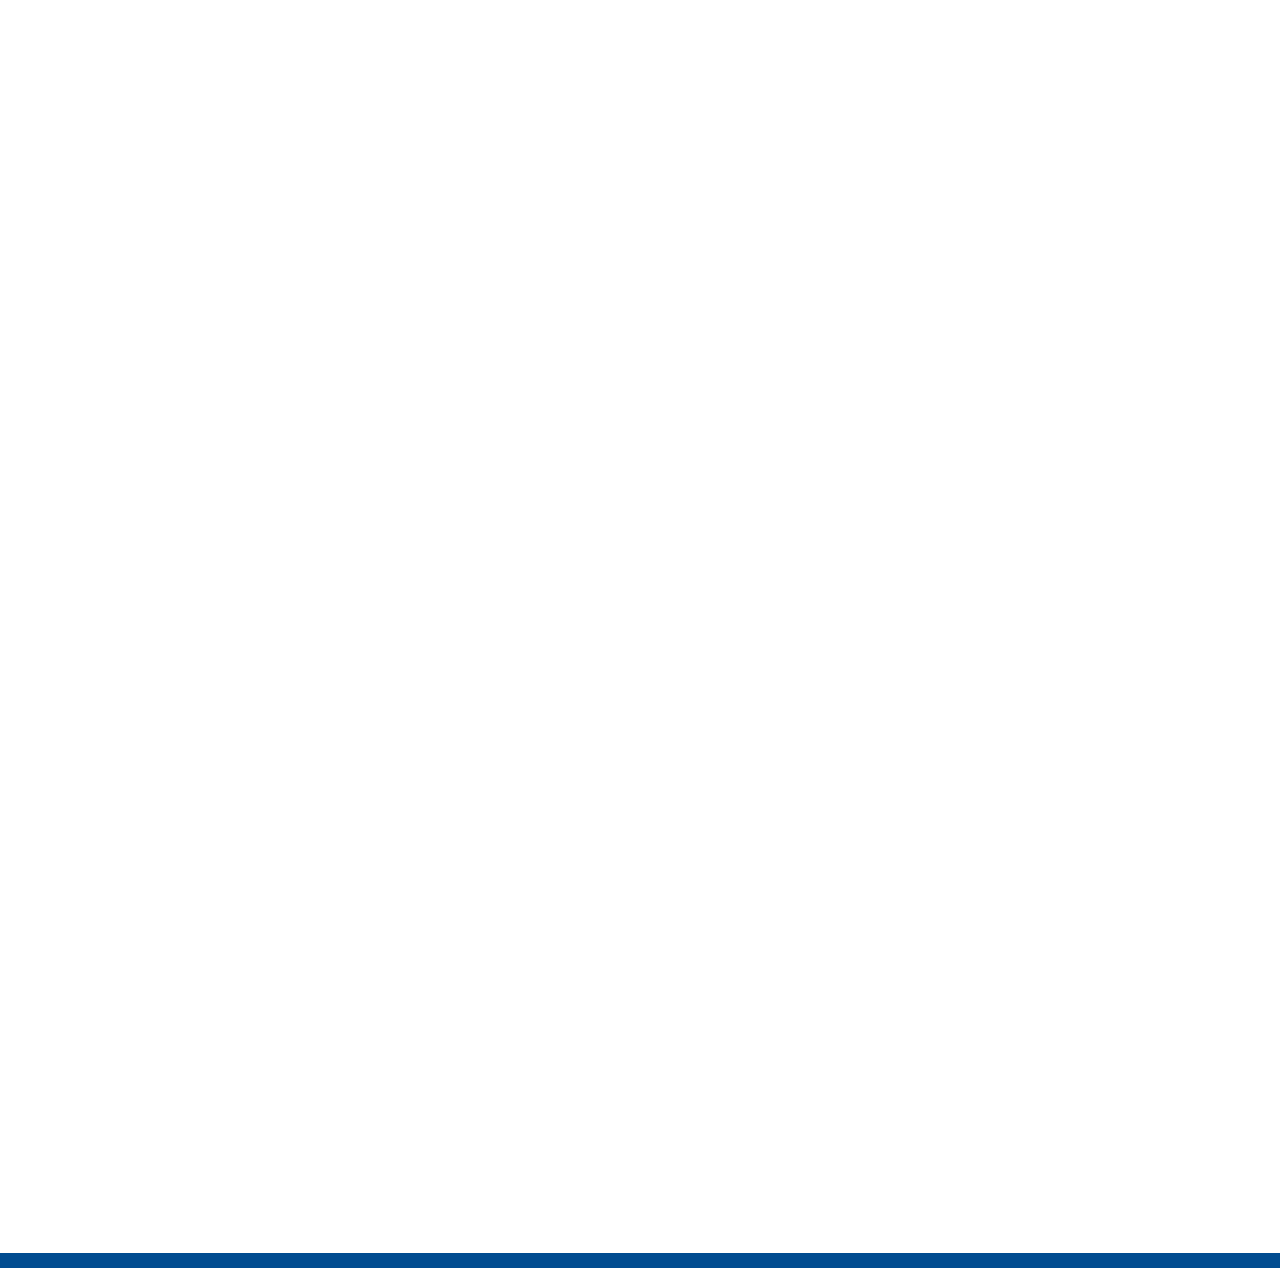
==== commit 7279fdf6: "Changes made by B2C Developer (ravic@biz2credit.com)." ====
--- a/HDFC/index.html
+++ b/HDFC/index.html
@@ -5,11 +5,15 @@
         <meta charset="utf-8" />
         <script src="cordova.js"></script>
         <script src="kendo/js/jquery.min.js"></script>
-        <script src="kendo/js/kendo.mobile.min.js"></script>
+        <script src="kendo/js/kendo.all.min.js"></script>
+        <!--<script src="kendo/js/kendo.mobile.min.js"></script>-->
+        
         <script src="scripts/app/app.js"></script>
         <script type="text/javascript" src="scripts/app/default.js"></script>
         <link rel="stylesheet" href="styles/css/style.css">
         <link rel="stylesheet" href="styles/css/fonts.css">
+        <link href="kendo/styles/kendo.common.min.css" rel="stylesheet" />
+        <link href="kendo/styles/kendo.default.min.css" rel="stylesheet" />
         <link href="kendo/styles/kendo.mobile.all.min.css" rel="stylesheet">
         <!--<link href="styles/main.css" rel="stylesheet">-->
     </head>
@@ -18,7 +22,7 @@
 
         </div>
 
-        <div data-role="view" id="welcomeToHDFC" data-layout="default" class="welcome-scrn form-view" data-model="app.homepage">
+        <div data-role="view" id="welcomeToHDFC" data-layout="default" class="welcome-scrn form-view" data-model="app.homepage" data-show="app.homepage.show">
             <div data-role="header"></div>
             <div id="wrapper">
 
--- a/HDFC/styles/css/style.css
+++ b/HDFC/styles/css/style.css
@@ -59,8 +59,17 @@
 
 /*******Screen 2 ************/
 header {width:100%; text-align:center;border-top:4px solid #004c8f; padding:45px 0 60px;}
-header .logo { text-align:center; padding-bottom:40px;}
-header h1 {font-size:3.2em; font-weight:bold; display:block;font-family:"opensans_smbld",Arial,Helvetica,sans-serif ; color:#004c8f; }
+#dashboard .logo { text-align:center; padding-bottom:10px;}
+#dashboard .km-view-title {padding:25px 0;}
+
+#bankStmView .logo { text-align:center; padding-bottom:10px;}
+#bankStmView .km-view-title {padding:25px 0;}
+
+#attachDocView .logo { text-align:center; padding-bottom:10px;}
+#attachDocView .km-view-title {padding:25px 0;}
+
+
+.km-header h1 {font-size:1.8em; font-weight:bold; display:block;font-family:"opensans_smbld",Arial,Helvetica,sans-serif ; color:#004c8f; }
 
 .cd-tabs {position: relative;}
 .cd-tabs:after {content: "";display: table;clear: both;}
@@ -82,20 +91,41 @@
 @-webkit-keyframes cd-fade-in {0% {opacity: 0;}100% { opacity: 1;}}
 @-moz-keyframes cd-fade-in {0% { opacity: 0;}100% { opacity: 1;}}
 @keyframes cd-fade-in {0% { opacity: 0;}100% {  opacity: 1;}}
-
+.cd-tabs::after { display: none;}
+.cd-tabs nav { position: absolute; top: 0; left: 0; height: 100%; box-shadow: inset -2px 0 3px rgba(203, 196, 130, 0.06);z-index: 1;}
+
+.cd-tabs nav {position: relative;float: none;background: transparent;box-shadow: none; text-align:center;}
+
+.cd-tabs-navigation {width: 80px;float: left;}
+.cd-tabs-navigation a {height: 80px;width: 80px;padding-top: 46px;}
+.cd-tabs-navigation a.selected {box-shadow: inset 2px 0 0 #f05451;}
+.cd-tabs-navigation a::before {top: 22px;}
+
+.cd-tabs-navigation {width: 100%;box-shadow: inset 0 -2px 3px rgba(203, 196, 130, 0.06);}
+.cd-tabs-navigation a {font-family:"opensans_reg",Arial,Helvetica,sans-serif ; color:#5e5e5e;height: 60px;line-height: 60px;width: auto;text-align: left;font-size: 14px;font-size: 1.5em;padding: 0 25px ;}
+.cd-tabs-navigation a.selected {box-shadow: inset 0 2px 0 #f05451;}
+.cd-tabs-navigation a::before {top: 50%;margin-top: -10px;margin-left: 0;left: 38px;}
+
+.cd-tabs-content {min-height: 480px;}
+.cd-tabs-content .contBox {padding: 2em 2em 2em 7em;}
+
+
+.cd-tabs-content {min-height: 0;}
+.cd-tabs-content .contBox {padding:0;}
 
 /***************screentwo content***********/
 #screenTwo { width:100%; padding:60px 0 0;}
 #screenTwo h2 { font-size:1.7em; color:#353535; padding-bottom:20px;font-family:"opensans_smbld",Arial,Helvetica,sans-serif ; }
-#screenTwo input[type="text"] { border: 1px solid #6e6e6e; border-radius: 3px; color: #333; font-family:"opensans_reg",Arial,Helvetica,sans-serif; font-size:14px; padding:8px 12px;}
+#screenTwo input, #screenTwo number[type="text"] {height:auto; border: 1px solid #6e6e6e; border-radius: 3px; color: #333; font-family:"opensans_reg",Arial,Helvetica,sans-serif; font-size:14px; padding:8px 12px;}
 .buttonSectn {margin:20px 0;}
-.buttonSectn a, .buttonSectn input[type="button"] {border-radius: 3px; border:0; cursor:pointer; color:#fff; font-family:"opensans_smbld",Arial,Helvetica,sans-serif ; text-transform:uppercase; font-size:1.8em; text-align:center; padding:10px 40px; margin-right:25px; display:block; float:left;}
-.buttonSectn a {padding:10px 40px; }
+.buttonSectn a, .buttonSectn input[type="button"] {border-radius: 3px; border:0; cursor:pointer; color:#fff !important; font-family:"opensans_smbld",Arial,Helvetica,sans-serif ; text-transform:uppercase; font-size:1.8em; text-align:center; padding:10px 40px; margin-right:25px; display:block; float:left;}
+.buttonSectn a {padding:12px 40px }
+
 .redBt { background:#e90d14;}
 .blueBt { background:#105796;}
 .gryBt { background:#7b7b7b;}
 #screenTwo select {border: 1px solid #6e6e6e; border-radius: 3px; color: #333; font-family: "opensans_reg",Arial,Helvetica,sans-serif; font-size:14px; padding:8px 12px;}
-input[type="text"]:focus, select:focus, textarea:focus {background-color: #e9f5ff;color:000000;border:1px solid #0c66b1 !important;}
+input[type="text"]:focus, select:focus, textarea:focus {background-color: #e9f5ff;color:#000000;border:1px solid #0c66b1 !important;}
 .rws { clear: left; display: block; padding-bottom: 10px;}
 .rws .rwfil {width: auto;}
 .rws .rwfil.blking { margin-bottom:10px;}
@@ -103,15 +133,21 @@
 .IN1 { margin-bottom:15px; margin-right: 26px;}
 .IN1.noMgRt { margin-right:0;}
 .clndr { background:url(../images/clndr.png) right center no-repeat;}
-.ipsm3 {width:285px;}
-select.ipsm3 {width:285px;}
-select.ipsm4 {width:630px;}
-.ipsm4 {width:629px;}
-textarea.ipsm10 {border: 1px solid #6e6e6e; border-radius: 3px; color: #333; font-family: "opensans_reg",Arial,Helvetica,sans-serif; font-size:14px; padding:35px 12px; width:972px;}
-#screenTwo .addmore {width:150px;float: left; background:#105796; color:#fff; padding:11px 0 11px; display:block; font-size:0.9em;font-family: 'opensans_bld', Arial, Helvetica, sans-serif;  text-align:center;border-radius:3px;}
-#screenTwo .rptBox.first .addmore{ width:285px}
-#screenTwo .remove{width:150px;float: left; background:#e90d14; color:#fff; padding:11px 0 11px; display:inline-block; font-size:0.9em;font-family: 'opensans_bld', Arial, Helvetica, sans-serif;  text-align:center;border-radius: 3px; display:block; margin:0 0 0 17px}
+.ipsm3 {width:316px;}
+select.ipsm3 {width:316px;}
+select.ipsm4 {width:657px;}
+.ipsm4 {width:659px;}
+textarea.ipsm10 {border: 1px solid #6e6e6e; border-radius: 3px; color: #333; font-family: "opensans_reg",Arial,Helvetica,sans-serif; font-size:14px; padding:11px 12px; width:1001px;}
+#screenTwo .addmore {width:150px;float: left; background:#105796; color:#fff; padding:9px 0 10px; display:block; font-size:1.8em;font-family: 'opensans_bld', Arial, Helvetica, sans-serif;  text-align:center;border-radius:3px;}
+#screenTwo .rptBox.first .addmore{ width:316px}
+#screenTwo .remove{width:150px;float: left; background:#e90d14; color:#fff; padding:9px 0 10px; display:inline-block; font-size:1.8em;font-family: 'opensans_bld', Arial, Helvetica, sans-serif;  text-align:center;border-radius: 3px; display:block; margin:0 0 0 17px}
 #screenTwo .rptBox.first .remove{ display:none;}
+#screenTwo hr {  margin-bottom:30px; height:1px; border:0;border-bottom:1px solid #d3d3d3;} 
+.rptBoxmain > .rptBox.second + .rwfil.blking{ display:block;}
+
+#applicationForm #datecorp p span.k-datepicker, .rptBoxmain p span.k-datepicker {width: 316px; padding:0;}
+#applicationForm #datecorp p span.k-datepicker span.k-picker-wrap, .rptBoxmain p span.k-datepicker span.k-picker-wrap {width: 316px; padding:0;}
+#applicationForm #datecorp p span.k-datepicker span.k-picker-wrap input, .rptBoxmain p span.k-datepicker span.k-picker-wrap input {padding:6px 12px !important;}
 
 /***************screentwo content***********/
 
@@ -125,54 +161,61 @@
 #screenthree a.skip{ color:#004c8f; font-size:1.8em; text-align:center; text-decoration:underline; padding:40px 0 80px;font-family: "opensans_reg",Arial,Helvetica,sans-serif;display: block;}
 .scrnThrbgBox { display:block; text-align:center;}
 .scrnThrbgBox  img { vertical-align:baseline;}
-
 /***************screenthree content***********/
 
-/*VKM*/
-
-@media only screen and (min-width: 1280px) {
-
-}
-/*-----*/
-@media only screen and (min-width: 768px) {
-.cd-tabs::after { display: none;}
-.cd-tabs nav { position: absolute; top: 0; left: 0; height: 100%; box-shadow: inset -2px 0 3px rgba(203, 196, 130, 0.06);z-index: 1;}
-}
-@media only screen and (min-width: 960px) {
-.cd-tabs nav {position: relative;float: none;background: transparent;box-shadow: none; text-align:center;}
-}
-
-@media only screen and (min-width: 768px) {
-.cd-tabs-navigation {width: 80px;float: left;}
-.cd-tabs-navigation a {height: 80px;width: 80px;padding-top: 46px;}
-.cd-tabs-navigation a.selected {box-shadow: inset 2px 0 0 #f05451;}
-.cd-tabs-navigation a::before {top: 22px;}
-}
-@media only screen and (min-width: 960px) {
-.cd-tabs-navigation {width: 100%;box-shadow: inset 0 -2px 3px rgba(203, 196, 130, 0.06);}
-.cd-tabs-navigation a {font-family:"opensans_reg",Arial,Helvetica,sans-serif ; color:#5e5e5e;height: 60px;line-height: 60px;width: auto;text-align: left;font-size: 14px;font-size: 1.5em;padding: 0 25px ;}
-.cd-tabs-navigation a.selected {box-shadow: inset 0 2px 0 #f05451;}
-.cd-tabs-navigation a::before {top: 50%;margin-top: -10px;margin-left: 0;left: 38px;}
-}
-
-@media only screen and (min-width: 768px) {
-.cd-tabs-content {min-height: 480px;}
-.cd-tabs-content .contBox {padding: 2em 2em 2em 7em;}
-}
-@media only screen and (min-width: 960px) {
-.cd-tabs-content {min-height: 0;}
-.cd-tabs-content .contBox {padding:0;}
-}
-
-
-/*******Screen 2 ************/
-
-/*#descripBusiness::-webkit-input-placeholder { color:red; }*/
-#screenTwo input[type="number"] {
-border: 1px solid #6e6e6e;
-border-radius: 3px;
-color: #333;
-font-family: "opensans_reg",Arial,Helvetica,sans-serif;
-font-size: 14px;
-padding: 8px 12px;
-}
+/***************Screenfor content**********/
+#screenfor { width:100%; display:block;padding:60px 0 0;}
+#screenfor h2 {font-size:1.7em; color:#353535; padding-bottom:30px;font-family:"opensans_smbld",Arial,Helvetica,sans-serif;}
+#screenfor .documentListBox { width:100%; padding:30px 0;}
+#screenfor .documentListBox ul {width:100%;list-style:none; display:block;}
+#screenfor .documentListBox ul li { display:block; width:100%; border-bottom:1px solid #d3d3d3; padding-bottom:35px; margin-bottom:35px;}
+#screenfor .documentListBox ul li:last-child { border:0px; margin-bottom:0;}
+#screenfor .documentListBox ul li .docsBluBox { width:21%; float:left; padding:0;}
+#screenfor .documentListBox ul li .docsBluBox span {display:inline-block; background:#004c8f; text-align:center; vertical-align:middle; border-radius:5px; padding:5px 20px;}
+#screenfor .documentListBox ul li .docsBluBox span img { vertical-align:middle;}
+#screenfor .documentListBox ul li .uplodSecn { width:79%; float:left;font-family:"opensans_smbld",Arial,Helvetica,sans-serif;}
+#screenfor .documentListBox ul li .uplodSecn span {font-size:2.3em; color:#393939; display:block; padding-bottom:20px;line-height: 1.8em;}
+#screenfor .documentListBox ul li .uplodSecn a { border:1px solid #c1c1c1; text-transform:uppercase; color:#787878; font-size:1.2em; padding:10px 15px; border-radius:3px; display:inline-block}
+#screenfor .documentListBox ul li .uplodSecn a span {font-size:1em; padding:0;line-height: 1em;color:#787878;}
+#screenfor .checkSavePic { width:100%;}
+#screenfor .checkSavePic .uploadPic { width:17%; float:left; margin:0 20px 0 0; background:#004c8f; padding:5px;}
+#screenfor .checkSavePic .uploadPic img { display:block; width:100%;}
+#screenfor .checkSavePic .uploadPic a { border:0 !important; padding:0 !important;display: block !important;}
+.km-state-active {background:#d6e7ff !important;}
+/***************Screenfor content**********/
+
+/***************Screenfive content**********/
+#Screenfive { width:100%; display:block;padding:60px 0 0;}
+#Screenfive h2 {font-size:1.7em; color:#353535; padding-bottom:30px;font-family:"opensans_smbld",Arial,Helvetica,sans-serif; text-align:center;}
+#Screenfive .cameraIconBox { width:100%; text-align:center; padding-bottom:100px; }
+#Screenfive .cameraIconBox .cameraBox { display:table; vertical-align:middle; margin:0 auto 60px;}
+#Screenfive .cameraIconBox .cameraBox  a { width:200px; height:200px; border:5px solid #004c8f; display:table-cell; border-radius:50%; vertical-align:middle;}
+#Screenfive .cameraIconBox .cameraBox img { vertical-align:middle;}
+#Screenfive .cameraIconBox span { color:#353535; font-size:1.7em; display:block;font-family:"opensans_smbld",Arial,Helvetica,sans-serif;}
+#Screenfive .savepicBox { width:100%; padding-bottom:60px;}
+#Screenfive .savepicBox ul { list-style:none; padding:0;}
+#Screenfive .savepicBox ul li { overflow:hidden; float:left; width:25%; position:relative; height:212px;}
+#Screenfive .savepicBox ul li:nth-child(1) , #Screenfive .savepicBox ul li:nth-child(2) , #Screenfive .savepicBox ul li:nth-child(3) , #Screenfive .savepicBox ul li:nth-child(4){ border-top:1px solid #ccc;}
+#Screenfive .savepicBox ul li:nth-child(4) span { border-right:1px solid #ccc;}
+#Screenfive .savepicBox ul li span { display:block; font-size:0; line-height:0; border-bottom:1px solid #cccccc; border-left:1px solid #ccc;}
+#Screenfive .savepicBox ul li span.active {padding:0;}
+#Screenfive .savepicBox ul li img {max-width:100%; height:auto;}
+#Screenfive .savepicBox ul li span img { display:block;}
+#Screenfive .savepicBox ul li .right { display:none;}
+#Screenfive .savepicBox ul li.active > .right { top:-1px; left:-1px; position:absolute; display:block;}
+#Screenfive .savepicBox ul li:last-child { border-right:1px solid #ccc;}
+#Screenfive .savepicBox ul li .right img { max-width:inherit; width:100%;}
+#Screenfive .cnclSave { display:block; text-align:center; padding:10px; margin-bottom:50px}
+#Screenfive .cnclSave a { display:inline-block; font-size:1.7em;font-family:"opensans_smbld",Arial,Helvetica,sans-serif; text-transform:uppercase; width:180px;}
+#Screenfive .cnclSave a.cncl { padding:10px 0; border:1px solid #ccc; border-right:0; color:#6d6d6d;border-radius:5px 0px 0 5px }
+#Screenfive .cnclSave a.save { padding:10px 0; border-right:0; background:#ed232a; color:#fff; border:1px solid #ccc; border-left:0;border-radius:0 5px 5px 0 }
+/***************Screenfive content**********/
+
+
+
+
+@media (min-width:0px) and (max-width:1000px) {
+	#Screenfive .savepicBox ul li:nth-child(4) { padding-bottom:1px;}
+}
+
+/*******Screen 2 ************/--- a/HDFC/kendo/styles/kendo.common.min.css
+++ b/HDFC/kendo/styles/kendo.common.min.css
@@ -0,0 +1,9 @@
+/*
+* Kendo UI v2014.3.1119 (http://www.telerik.com/kendo-ui)
+* Copyright 2014 Telerik AD. All rights reserved.
+*
+* Kendo UI commercial licenses may be obtained at
+* http://www.telerik.com/purchase/license-agreement/kendo-ui-complete
+* If you do not own a commercial license, this file shall be governed by the trial license terms.
+*/
+.fake{color:red}.k-reset{margin:0;padding:0;border:0;outline:0;text-decoration:none;font-size:100%;list-style:none}.k-floatwrap:after,.k-slider-items:after,.k-grid-toolbar:after{content:"";display:block;clear:both;visibility:hidden;height:0;overflow:hidden}.k-floatwrap,.k-slider-items,.k-grid-toolbar{display:inline-block}.k-floatwrap,.k-slider-items,.k-grid-toolbar{display:block}.k-block,.k-button,.k-header,.k-grid-header,.k-toolbar,.k-grouping-header,.k-tooltip,.k-pager-wrap,.k-tabstrip-items .k-item,.k-link.k-state-hover,.k-textbox,.k-textbox:hover,.k-autocomplete,.k-dropdown-wrap,.k-picker-wrap,.k-numeric-wrap,.k-autocomplete.k-state-hover,.k-dropdown-wrap.k-state-hover,.k-picker-wrap.k-state-hover,.k-numeric-wrap.k-state-hover,.k-draghandle{background-repeat:repeat;background-position:0 center}.k-link:hover{text-decoration:none}.k-state-highlight>.k-link{color:inherit}.k-textbox>input,.k-input[type="text"],.k-input[type="number"],.k-textbox,.k-picker-wrap .k-input,.k-button{font-size:100%;font-family:inherit;border-style:solid;border-width:1px;-webkit-appearance:none}.k-widget,.k-block,.k-inline-block,.k-draghandle{border-style:solid;border-width:1px;-webkit-appearance:none}.k-block,.k-widget{line-height:normal;outline:0}.k-block{padding:2px}.k-button{display:inline-block;margin:0;padding:2px 7px 2px;font-family:inherit;line-height:1.72em;text-align:center;cursor:pointer;text-decoration:none}.k-button[disabled],.k-button.k-state-disabled,.k-state-disabled .k-button,.k-state-disabled .k-button:hover,.k-button.k-state-disabled:hover,.k-state-disabled .k-button:active,.k-button.k-state-disabled:active{cursor:default}.k-ie7 .k-button{line-height:normal}a.k-button{-khtml-user-select:none;-webkit-user-select:none;-moz-user-select:-moz-none;-ms-user-select:none;user-select:none;text-decoration:none}.k-ff input.k-button{padding-bottom:.37em;padding-top:.37em}.k-ie7 .k-button{overflow:visible;margin-right:4px}.k-ie7 a.k-button{line-height:1.6;padding-left:7px;padding-right:7px}.k-ie7 .k-slider a.k-button{height:22px;line-height:22px;padding:0}.k-ie7 .k-button-expand{margin-left:0;margin-right:0}button.k-button::-moz-focus-inner,input.k-button::-moz-focus-inner{padding:0;border:0}a.k-button-expand{display:block}button.k-button-expand,input[type="submit"].k-button-expand,input[type="button"].k-button-expand,input[type="reset"].k-button-expand{width:100%}body .k-button-icon,body .k-split-button-arrow{padding-left:.4em;padding-right:.4em}.k-ie7 a.k-button-icon{padding-left:5px;padding-right:5px}.k-button-icontext{overflow:visible}.k-toolbar .k-button-icontext{padding-right:.8em}.k-button-icontext .k-icon,.k-button-icontext .k-image{margin-right:3px;margin-right:.3rem;margin-left:-3px;margin-left:-0.3rem}.k-button.k-button-icontext .k-icon,.k-button.k-button-icontext .k-image{vertical-align:text-top}html body .k-button-bare{background:none!important;color:inherit;border-width:0}html body .k-button-bare.k-upload-button:hover{color:inherit}.k-link{cursor:pointer;outline:0;text-decoration:none}.k-grid-header span.k-link{cursor:default}.k-state-disabled,.k-state-disabled .k-link,.k-state-disabled .k-icon,.k-state-disabled .k-button,.k-state-disabled .k-draghandle,.k-state-disabled .k-upload-button input{cursor:default!important;outline:0}@media print{.k-state-disabled,.k-state-disabled .k-input{opacity:1!important}}.k-state-error{border-style:ridge}.k-state-empty{font-style:italic}.k-icon,.k-sprite,.k-button-group .k-tool-icon{display:inline-block;width:16px;height:16px;overflow:hidden;background-repeat:no-repeat;font-size:0;line-height:0;text-align:center;-ms-high-contrast-adjust:none}.k-icon.k-i-none{background-image:none!important}.k-ie8 .k-icon,.k-ie8 .k-sprite,.k-ie8 .k-button-group .k-tool-icon{vertical-align:middle}:root *>.k-icon,:root *>.k-sprite,:root *>.k-button-group .k-tool-icon{vertical-align:middle}.k-icon,.k-sprite{background-color:transparent}.k-ie7 .k-icon,.k-ie7 .k-sprite{text-indent:0}.k-numerictextbox .k-select .k-link span.k-i-arrow-n{background-position:0 -3px}.k-numerictextbox .k-select .k-link span.k-i-arrow-s{background-position:0 -35px}.k-state-selected .k-i-arrow-n{background-position:-16px 0}.k-link:not(.k-state-disabled):hover>.k-state-selected .k-i-arrow-n,.k-state-hover>.k-state-selected .k-i-arrow-n,.k-state-hover>*>.k-state-selected .k-i-arrow-n,.k-button:not(.k-state-disabled):hover .k-state-selected .k-i-arrow-n,.k-textbox:hover .k-state-selected .k-i-arrow-n,.k-button:active .k-state-selected .k-i-arrow-n{background-position:-32px 0}.k-numerictextbox .k-link.k-state-selected span.k-i-arrow-n,.k-numerictextbox .k-state-hover .k-link span.k-i-arrow-n{background-position:-16px -3px}.k-state-selected .k-i-arrow-s{background-position:-16px -32px}.k-link:not(.k-state-disabled):hover>.k-state-selected .k-i-arrow-s,.k-state-hover>.k-state-selected .k-i-arrow-s,.k-state-hover>*>.k-state-selected .k-i-arrow-s,.k-button:not(.k-state-disabled):hover .k-state-selected .k-i-arrow-s,.k-textbox:hover .k-state-selected .k-i-arrow-s,.k-button:active .k-state-selected .k-i-arrow-s{background-position:-32px -32px}.k-numerictextbox .k-link.k-state-selected span.k-i-arrow-s,.k-numerictextbox .k-state-hover .k-link span.k-i-arrow-s{background-position:-16px -35px}.k-grid-header th>.k-link:hover span.k-i-arrow-n{background-position:0 0}.k-grid-header th>.k-link:hover span.k-i-arrow-s{background-position:0 -32px}.k-group-indicator .k-link:hover span.k-si-arrow-n{background-position:0 -129px}.k-group-indicator .k-link:hover span.k-si-arrow-s{background-position:0 -159px}.k-group-indicator .k-button:hover span.k-group-delete{background-position:-32px -16px}.k-scheduler .k-scheduler-toolbar .k-nav-current .k-link .k-i-calendar{background-position:-32px -176px}.k-i-arrow-n{background-position:0 0}.k-link:not(.k-state-disabled):hover>.k-i-arrow-n,.k-state-hover>.k-i-arrow-n,.k-state-hover>*>.k-i-arrow-n,.k-button:not(.k-state-disabled):hover .k-i-arrow-n,.k-textbox:hover .k-i-arrow-n,.k-button:active .k-i-arrow-n{background-position:-16px 0}.k-i-arrow-e{background-position:0 -16px}.k-link:not(.k-state-disabled):hover>.k-i-arrow-e,.k-state-hover>.k-i-arrow-e,.k-state-hover>*>.k-i-arrow-e,.k-button:not(.k-state-disabled):hover .k-i-arrow-e,.k-textbox:hover .k-i-arrow-e,.k-button:active .k-i-arrow-e{background-position:-16px -16px}.k-rtl .k-i-arrow-w{background-position:0 -16px}.k-rtl .k-link:not(.k-state-disabled):hover>.k-i-arrow-w,.k-rtl .k-state-hover>.k-i-arrow-w,.k-rtl .k-state-hover>*>.k-i-arrow-w,.k-rtl .k-button:not(.k-state-disabled):hover .k-i-arrow-w,.k-rtl .k-textbox:hover .k-i-arrow-w,.k-rtl .k-button:active .k-i-arrow-w{background-position:-16px -16px}.k-i-arrow-s{background-position:0 -32px}.k-link:not(.k-state-disabled):hover>.k-i-arrow-s,.k-state-hover>.k-i-arrow-s,.k-state-hover>*>.k-i-arrow-s,.k-button:not(.k-state-disabled):hover .k-i-arrow-s,.k-textbox:hover .k-i-arrow-s,.k-button:active .k-i-arrow-s{background-position:-16px -32px}.k-i-arrow-w{background-position:0 -48px}.k-link:not(.k-state-disabled):hover>.k-i-arrow-w,.k-state-hover>.k-i-arrow-w,.k-state-hover>*>.k-i-arrow-w,.k-button:not(.k-state-disabled):hover .k-i-arrow-w,.k-textbox:hover .k-i-arrow-w,.k-button:active .k-i-arrow-w{background-position:-16px -48px}.k-rtl .k-i-arrow-e{background-position:0 -48px}.k-rtl .k-link:not(.k-state-disabled):hover>.k-i-arrow-e,.k-rtl .k-state-hover>.k-i-arrow-e,.k-rtl .k-state-hover>*>.k-i-arrow-e,.k-rtl .k-button:not(.k-state-disabled):hover .k-i-arrow-e,.k-rtl .k-textbox:hover .k-i-arrow-e,.k-rtl .k-button:active .k-i-arrow-e{background-position:-16px -48px}.k-i-seek-n{background-position:0 -64px}.k-link:not(.k-state-disabled):hover>.k-i-seek-n,.k-state-hover>.k-i-seek-n,.k-state-hover>*>.k-i-seek-n,.k-button:not(.k-state-disabled):hover .k-i-seek-n,.k-textbox:hover .k-i-seek-n,.k-button:active .k-i-seek-n{background-position:-16px -64px}.k-i-seek-e{background-position:0 -80px}.k-link:not(.k-state-disabled):hover>.k-i-seek-e,.k-state-hover>.k-i-seek-e,.k-state-hover>*>.k-i-seek-e,.k-button:not(.k-state-disabled):hover .k-i-seek-e,.k-textbox:hover .k-i-seek-e,.k-button:active .k-i-seek-e{background-position:-16px -80px}.k-rtl .k-i-seek-w{background-position:0 -80px}.k-rtl .k-link:not(.k-state-disabled):hover>.k-i-seek-w,.k-rtl .k-state-hover>.k-i-seek-w,.k-rtl .k-state-hover>*>.k-i-seek-w,.k-rtl .k-button:not(.k-state-disabled):hover .k-i-seek-w,.k-rtl .k-textbox:hover .k-i-seek-w,.k-rtl .k-button:active .k-i-seek-w{background-position:-16px -80px}.k-i-seek-s{background-position:0 -96px}.k-link:not(.k-state-disabled):hover>.k-i-seek-s,.k-state-hover>.k-i-seek-s,.k-state-hover>*>.k-i-seek-s,.k-button:not(.k-state-disabled):hover .k-i-seek-s,.k-textbox:hover .k-i-seek-s,.k-button:active .k-i-seek-s{background-position:-16px -96px}.k-i-seek-w{background-position:0 -112px}.k-link:not(.k-state-disabled):hover>.k-i-seek-w,.k-state-hover>.k-i-seek-w,.k-state-hover>*>.k-i-seek-w,.k-button:not(.k-state-disabled):hover .k-i-seek-w,.k-textbox:hover .k-i-seek-w,.k-button:active .k-i-seek-w{background-position:-16px -112px}.k-rtl .k-i-seek-e{background-position:0 -112px}.k-rtl .k-link:not(.k-state-disabled):hover>.k-i-seek-e,.k-rtl .k-state-hover>.k-i-seek-e,.k-rtl .k-state-hover>*>.k-i-seek-e,.k-rtl .k-button:not(.k-state-disabled):hover .k-i-seek-e,.k-rtl .k-textbox:hover .k-i-seek-e,.k-rtl .k-button:active .k-i-seek-e{background-position:-16px -112px}.k-si-arrow-n{background-position:0 -129px}.k-link:not(.k-state-disabled):hover>.k-si-arrow-n,.k-state-hover>.k-si-arrow-n,.k-state-hover>*>.k-si-arrow-n,.k-button:not(.k-state-disabled):hover .k-si-arrow-n,.k-textbox:hover .k-si-arrow-n,.k-button:active .k-si-arrow-n{background-position:-16px -129px}.k-si-arrow-e{background-position:0 -144px}.k-link:not(.k-state-disabled):hover>.k-si-arrow-e,.k-state-hover>.k-si-arrow-e,.k-state-hover>*>.k-si-arrow-e,.k-button:not(.k-state-disabled):hover .k-si-arrow-e,.k-textbox:hover .k-si-arrow-e,.k-button:active .k-si-arrow-e{background-position:-16px -144px}.k-si-arrow-s{background-position:0 -159px}.k-link:not(.k-state-disabled):hover>.k-si-arrow-s,.k-state-hover>.k-si-arrow-s,.k-state-hover>*>.k-si-arrow-s,.k-button:not(.k-state-disabled):hover .k-si-arrow-s,.k-textbox:hover .k-si-arrow-s,.k-button:active .k-si-arrow-s{background-position:-16px -159px}.k-si-arrow-w{background-position:0 -176px}.k-link:not(.k-state-disabled):hover>.k-si-arrow-w,.k-state-hover>.k-si-arrow-w,.k-state-hover>*>.k-si-arrow-w,.k-button:not(.k-state-disabled):hover .k-si-arrow-w,.k-textbox:hover .k-si-arrow-w,.k-button:active .k-si-arrow-w{background-position:-16px -176px}.k-i-arrowhead-n{background-position:0 -256px}.k-link:not(.k-state-disabled):hover>.k-i-arrowhead-n,.k-state-hover>.k-i-arrowhead-n,.k-state-hover>*>.k-i-arrowhead-n,.k-button:not(.k-state-disabled):hover .k-i-arrowhead-n,.k-textbox:hover .k-i-arrowhead-n,.k-button:active .k-i-arrowhead-n{background-position:-16px -256px}.k-i-arrowhead-e{background-position:0 -272px}.k-link:not(.k-state-disabled):hover>.k-i-arrowhead-e,.k-state-hover>.k-i-arrowhead-e,.k-state-hover>*>.k-i-arrowhead-e,.k-button:not(.k-state-disabled):hover .k-i-arrowhead-e,.k-textbox:hover .k-i-arrowhead-e,.k-button:active .k-i-arrowhead-e{background-position:-16px -272px}.k-i-arrowhead-s{background-position:0 -288px}.k-link:not(.k-state-disabled):hover>.k-i-arrowhead-s,.k-state-hover>.k-i-arrowhead-s,.k-state-hover>*>.k-i-arrowhead-s,.k-button:not(.k-state-disabled):hover .k-i-arrowhead-s,.k-textbox:hover .k-i-arrowhead-s,.k-button:active .k-i-arrowhead-s{background-position:-16px -288px}.k-i-arrowhead-w{background-position:0 -304px}.k-link:not(.k-state-disabled):hover>.k-i-arrowhead-w,.k-state-hover>.k-i-arrowhead-w,.k-state-hover>*>.k-i-arrowhead-w,.k-button:not(.k-state-disabled):hover .k-i-arrowhead-w,.k-textbox:hover .k-i-arrowhead-w,.k-button:active .k-i-arrowhead-w{background-position:-16px -304px}.k-i-expand,.k-plus,.k-plus-disabled{background-position:0 -192px}.k-link:not(.k-state-disabled):hover>.k-i-expand,.k-link:not(.k-state-disabled):hover>.k-plus,.k-link:not(.k-state-disabled):hover>.k-plus-disabled,.k-state-hover>.k-i-expand,.k-state-hover>.k-plus,.k-state-hover>.k-plus-disabled,.k-state-hover>*>.k-i-expand,.k-state-hover>*>.k-plus,.k-state-hover>*>.k-plus-disabled,.k-button:not(.k-state-disabled):hover .k-i-expand,.k-button:not(.k-state-disabled):hover .k-plus,.k-button:not(.k-state-disabled):hover .k-plus-disabled,.k-textbox:hover .k-i-expand,.k-textbox:hover .k-plus,.k-textbox:hover .k-plus-disabled,.k-button:active .k-i-expand,.k-button:active .k-plus,.k-button:active .k-plus-disabled{background-position:-16px -192px}.k-i-expand-w,.k-rtl .k-i-expand,.k-rtl .k-plus,.k-rtl .k-plus-disabled{background-position:0 -208px}.k-link:not(.k-state-disabled):hover>.k-i-expand-w,.k-link:not(.k-state-disabled):hover>.k-rtl .k-i-expand,.k-link:not(.k-state-disabled):hover>.k-rtl .k-plus,.k-link:not(.k-state-disabled):hover>.k-rtl .k-plus-disabled,.k-state-hover>.k-i-expand-w,.k-state-hover>.k-rtl .k-i-expand,.k-state-hover>.k-rtl .k-plus,.k-state-hover>.k-rtl .k-plus-disabled,.k-state-hover>*>.k-i-expand-w,.k-state-hover>*>.k-rtl .k-i-expand,.k-state-hover>*>.k-rtl .k-plus,.k-state-hover>*>.k-rtl .k-plus-disabled,.k-button:not(.k-state-disabled):hover .k-i-expand-w,.k-button:not(.k-state-disabled):hover .k-rtl .k-i-expand,.k-button:not(.k-state-disabled):hover .k-rtl .k-plus,.k-button:not(.k-state-disabled):hover .k-rtl .k-plus-disabled,.k-textbox:hover .k-i-expand-w,.k-textbox:hover .k-rtl .k-i-expand,.k-textbox:hover .k-rtl .k-plus,.k-textbox:hover .k-rtl .k-plus-disabled,.k-button:active .k-i-expand-w,.k-button:active .k-rtl .k-i-expand,.k-button:active .k-rtl .k-plus,.k-button:active .k-rtl .k-plus-disabled{background-position:-16px -208px}.k-i-collapse,.k-minus,.k-minus-disabled{background-position:0 -224px}.k-link:not(.k-state-disabled):hover>.k-i-collapse,.k-link:not(.k-state-disabled):hover>.k-minus,.k-link:not(.k-state-disabled):hover>.k-minus-disabled,.k-state-hover>.k-i-collapse,.k-state-hover>.k-minus,.k-state-hover>.k-minus-disabled,.k-state-hover>*>.k-i-collapse,.k-state-hover>*>.k-minus,.k-state-hover>*>.k-minus-disabled,.k-button:not(.k-state-disabled):hover .k-i-collapse,.k-button:not(.k-state-disabled):hover .k-minus,.k-button:not(.k-state-disabled):hover .k-minus-disabled,.k-textbox:hover .k-i-collapse,.k-textbox:hover .k-minus,.k-textbox:hover .k-minus-disabled,.k-button:active .k-i-collapse,.k-button:active .k-minus,.k-button:active .k-minus-disabled{background-position:-16px -224px}.k-i-collapse-w,.k-rtl .k-i-collapse,.k-rtl .k-minus,.k-rtl .k-minus-disabled{background-position:0 -240px}.k-link:not(.k-state-disabled):hover>.k-i-collapse-w,.k-link:not(.k-state-disabled):hover>.k-rtl .k-i-collapse,.k-link:not(.k-state-disabled):hover>.k-rtl .k-minus,.k-link:not(.k-state-disabled):hover>.k-rtl .k-minus-disabled,.k-state-hover>.k-i-collapse-w,.k-state-hover>.k-rtl .k-i-collapse,.k-state-hover>.k-rtl .k-minus,.k-state-hover>.k-rtl .k-minus-disabled,.k-state-hover>*>.k-i-collapse-w,.k-state-hover>*>.k-rtl .k-i-collapse,.k-state-hover>*>.k-rtl .k-minus,.k-state-hover>*>.k-rtl .k-minus-disabled,.k-button:not(.k-state-disabled):hover .k-i-collapse-w,.k-button:not(.k-state-disabled):hover .k-rtl .k-i-collapse,.k-button:not(.k-state-disabled):hover .k-rtl .k-minus,.k-button:not(.k-state-disabled):hover .k-rtl .k-minus-disabled,.k-textbox:hover .k-i-collapse-w,.k-textbox:hover .k-rtl .k-i-collapse,.k-textbox:hover .k-rtl .k-minus,.k-textbox:hover .k-rtl .k-minus-disabled,.k-button:active .k-i-collapse-w,.k-button:active .k-rtl .k-i-collapse,.k-button:active .k-rtl .k-minus,.k-button:active .k-rtl .k-minus-disabled{background-position:-16px -240px}.k-i-pencil,.k-edit{background-position:-32px 0}.k-link:not(.k-state-disabled):hover>.k-i-pencil,.k-link:not(.k-state-disabled):hover>.k-edit,.k-state-hover>.k-i-pencil,.k-state-hover>.k-edit,.k-state-hover>*>.k-i-pencil,.k-state-hover>*>.k-edit,.k-button:not(.k-state-disabled):hover .k-i-pencil,.k-button:not(.k-state-disabled):hover .k-edit,.k-textbox:hover .k-i-pencil,.k-textbox:hover .k-edit,.k-button:active .k-i-pencil,.k-button:active .k-edit{background-position:-48px 0}.k-i-close,.k-delete,.k-group-delete{background-position:-32px -16px}.k-link:not(.k-state-disabled):hover>.k-i-close,.k-link:not(.k-state-disabled):hover>.k-delete,.k-link:not(.k-state-disabled):hover>.k-group-delete,.k-state-hover>.k-i-close,.k-state-hover>.k-delete,.k-state-hover>.k-group-delete,.k-state-hover>*>.k-i-close,.k-state-hover>*>.k-delete,.k-state-hover>*>.k-group-delete,.k-button:not(.k-state-disabled):hover .k-i-close,.k-button:not(.k-state-disabled):hover .k-delete,.k-button:not(.k-state-disabled):hover .k-group-delete,.k-textbox:hover .k-i-close,.k-textbox:hover .k-delete,.k-textbox:hover .k-group-delete,.k-button:active .k-i-close,.k-button:active .k-delete,.k-button:active .k-group-delete{background-position:-48px -16px}.k-si-close{background-position:-160px -80px}.k-link:not(.k-state-disabled):hover>.k-si-close,.k-state-hover>.k-si-close,.k-state-hover>*>.k-si-close,.k-button:not(.k-state-disabled):hover .k-si-close,.k-textbox:hover .k-si-close,.k-button:active .k-si-close{background-position:-176px -80px}.k-multiselect .k-delete{background-position:-160px -80px}.k-multiselect .k-state-hover .k-delete{background-position:-176px -80px}.k-i-tick,.k-insert,.k-update{background-position:-32px -32px}.k-link:not(.k-state-disabled):hover>.k-i-tick,.k-link:not(.k-state-disabled):hover>.k-insert,.k-link:not(.k-state-disabled):hover>.k-update,.k-state-hover>.k-i-tick,.k-state-hover>.k-insert,.k-state-hover>.k-update,.k-state-hover>*>.k-i-tick,.k-state-hover>*>.k-insert,.k-state-hover>*>.k-update,.k-button:not(.k-state-disabled):hover .k-i-tick,.k-button:not(.k-state-disabled):hover .k-insert,.k-button:not(.k-state-disabled):hover .k-update,.k-textbox:hover .k-i-tick,.k-textbox:hover .k-insert,.k-textbox:hover .k-update,.k-button:active .k-i-tick,.k-button:active .k-insert,.k-button:active .k-update{background-position:-48px -32px}.k-check:checked,.k-mobile-list .k-edit-field [type=checkbox],.k-mobile-list .k-edit-field [type=radio]{background-position:-32px -32px}.k-link:not(.k-state-disabled):hover>.k-check:checked,.k-link:not(.k-state-disabled):hover>.k-mobile-list .k-edit-field [type=checkbox],.k-link:not(.k-state-disabled):hover>.k-mobile-list .k-edit-field [type=radio],.k-state-hover>.k-check:checked,.k-state-hover>.k-mobile-list .k-edit-field [type=checkbox],.k-state-hover>.k-mobile-list .k-edit-field [type=radio],.k-state-hover>*>.k-check:checked,.k-state-hover>*>.k-mobile-list .k-edit-field [type=checkbox],.k-state-hover>*>.k-mobile-list .k-edit-field [type=radio],.k-button:not(.k-state-disabled):hover .k-check:checked,.k-button:not(.k-state-disabled):hover .k-mobile-list .k-edit-field [type=checkbox],.k-button:not(.k-state-disabled):hover .k-mobile-list .k-edit-field [type=radio],.k-textbox:hover .k-check:checked,.k-textbox:hover .k-mobile-list .k-edit-field [type=checkbox],.k-textbox:hover .k-mobile-list .k-edit-field [type=radio],.k-button:active .k-check:checked,.k-button:active .k-mobile-list .k-edit-field [type=checkbox],.k-button:active .k-mobile-list .k-edit-field [type=radio]{background-position:-48px -32px}.k-i-cancel,.k-cancel,.k-denied{background-position:-32px -48px}.k-link:not(.k-state-disabled):hover>.k-i-cancel,.k-link:not(.k-state-disabled):hover>.k-cancel,.k-link:not(.k-state-disabled):hover>.k-denied,.k-state-hover>.k-i-cancel,.k-state-hover>.k-cancel,.k-state-hover>.k-denied,.k-state-hover>*>.k-i-cancel,.k-state-hover>*>.k-cancel,.k-state-hover>*>.k-denied,.k-button:not(.k-state-disabled):hover .k-i-cancel,.k-button:not(.k-state-disabled):hover .k-cancel,.k-button:not(.k-state-disabled):hover .k-denied,.k-textbox:hover .k-i-cancel,.k-textbox:hover .k-cancel,.k-textbox:hover .k-denied,.k-button:active .k-i-cancel,.k-button:active .k-cancel,.k-button:active .k-denied{background-position:-48px -48px}.k-i-plus,.k-add{background-position:-32px -64px}.k-link:not(.k-state-disabled):hover>.k-i-plus,.k-link:not(.k-state-disabled):hover>.k-add,.k-state-hover>.k-i-plus,.k-state-hover>.k-add,.k-state-hover>*>.k-i-plus,.k-state-hover>*>.k-add,.k-button:not(.k-state-disabled):hover .k-i-plus,.k-button:not(.k-state-disabled):hover .k-add,.k-textbox:hover .k-i-plus,.k-textbox:hover .k-add,.k-button:active .k-i-plus,.k-button:active .k-add{background-position:-48px -64px}.k-i-funnel,.k-filter{background-position:-32px -80px}.k-link:not(.k-state-disabled):hover>.k-i-funnel,.k-link:not(.k-state-disabled):hover>.k-filter,.k-state-hover>.k-i-funnel,.k-state-hover>.k-filter,.k-state-hover>*>.k-i-funnel,.k-state-hover>*>.k-filter,.k-button:not(.k-state-disabled):hover .k-i-funnel,.k-button:not(.k-state-disabled):hover .k-filter,.k-textbox:hover .k-i-funnel,.k-textbox:hover .k-filter,.k-button:active .k-i-funnel,.k-button:active .k-filter{background-position:-48px -80px}.k-i-funnel-clear,.k-clear-filter{background-position:-32px -96px}.k-link:not(.k-state-disabled):hover>.k-i-funnel-clear,.k-link:not(.k-state-disabled):hover>.k-clear-filter,.k-state-hover>.k-i-funnel-clear,.k-state-hover>.k-clear-filter,.k-state-hover>*>.k-i-funnel-clear,.k-state-hover>*>.k-clear-filter,.k-button:not(.k-state-disabled):hover .k-i-funnel-clear,.k-button:not(.k-state-disabled):hover .k-clear-filter,.k-textbox:hover .k-i-funnel-clear,.k-textbox:hover .k-clear-filter,.k-button:active .k-i-funnel-clear,.k-button:active .k-clear-filter{background-position:-48px -96px}.k-i-lock{background-position:-64px 0}.k-link:not(.k-state-disabled):hover>.k-i-lock,.k-state-hover>.k-i-lock,.k-state-hover>*>.k-i-lock,.k-button:not(.k-state-disabled):hover .k-i-lock,.k-textbox:hover .k-i-lock,.k-button:active .k-i-lock{background-position:-80px 0}.k-i-unlock{background-position:-64px -16px}.k-link:not(.k-state-disabled):hover>.k-i-unlock,.k-state-hover>.k-i-unlock,.k-state-hover>*>.k-i-unlock,.k-button:not(.k-state-disabled):hover .k-i-unlock,.k-textbox:hover .k-i-unlock,.k-button:active .k-i-unlock{background-position:-80px -16px}.k-i-refresh{background-position:-32px -112px}.k-link:not(.k-state-disabled):hover>.k-i-refresh,.k-state-hover>.k-i-refresh,.k-state-hover>*>.k-i-refresh,.k-button:not(.k-state-disabled):hover .k-i-refresh,.k-textbox:hover .k-i-refresh,.k-button:active .k-i-refresh{background-position:-48px -112px}.k-i-exception{background-position:-160px -304px}.k-link:not(.k-state-disabled):hover>.k-i-exception,.k-state-hover>.k-i-exception,.k-state-hover>*>.k-i-exception,.k-button:not(.k-state-disabled):hover .k-i-exception,.k-textbox:hover .k-i-exception,.k-button:active .k-i-exception{background-position:-176px -304px}.k-i-restore{background-position:-32px -128px}.k-link:not(.k-state-disabled):hover>.k-i-restore,.k-state-hover>.k-i-restore,.k-state-hover>*>.k-i-restore,.k-button:not(.k-state-disabled):hover .k-i-restore,.k-textbox:hover .k-i-restore,.k-button:active .k-i-restore{background-position:-48px -128px}.k-i-maximize{background-position:-32px -144px}.k-link:not(.k-state-disabled):hover>.k-i-maximize,.k-state-hover>.k-i-maximize,.k-state-hover>*>.k-i-maximize,.k-button:not(.k-state-disabled):hover .k-i-maximize,.k-textbox:hover .k-i-maximize,.k-button:active .k-i-maximize{background-position:-48px -144px}.k-i-minimize{background-position:-64px -288px}.k-link:not(.k-state-disabled):hover>.k-i-minimize,.k-state-hover>.k-i-minimize,.k-state-hover>*>.k-i-minimize,.k-button:not(.k-state-disabled):hover .k-i-minimize,.k-textbox:hover .k-i-minimize,.k-button:active .k-i-minimize{background-position:-80px -288px}.k-i-pin{background-position:-160px -256px}.k-link:not(.k-state-disabled):hover>.k-i-pin,.k-state-hover>.k-i-pin,.k-state-hover>*>.k-i-pin,.k-button:not(.k-state-disabled):hover .k-i-pin,.k-textbox:hover .k-i-pin,.k-button:active .k-i-pin{background-position:-176px -256px}.k-i-unpin{background-position:-160px -272px}.k-link:not(.k-state-disabled):hover>.k-i-unpin,.k-state-hover>.k-i-unpin,.k-state-hover>*>.k-i-unpin,.k-button:not(.k-state-disabled):hover .k-i-unpin,.k-textbox:hover .k-i-unpin,.k-button:active .k-i-unpin{background-position:-176px -272px}.k-resize-se{background-position:-32px -160px}.k-link:not(.k-state-disabled):hover>.k-resize-se,.k-state-hover>.k-resize-se,.k-state-hover>*>.k-resize-se,.k-button:not(.k-state-disabled):hover .k-resize-se,.k-textbox:hover .k-resize-se,.k-button:active .k-resize-se{background-position:-48px -160px}.k-i-calendar{background-position:-32px -176px}.k-link:not(.k-state-disabled):hover>.k-i-calendar,.k-state-hover>.k-i-calendar,.k-state-hover>*>.k-i-calendar,.k-button:not(.k-state-disabled):hover .k-i-calendar,.k-textbox:hover .k-i-calendar,.k-button:active .k-i-calendar{background-position:-48px -176px}.k-i-clock{background-position:-32px -192px}.k-link:not(.k-state-disabled):hover>.k-i-clock,.k-state-hover>.k-i-clock,.k-state-hover>*>.k-i-clock,.k-button:not(.k-state-disabled):hover .k-i-clock,.k-textbox:hover .k-i-clock,.k-button:active .k-i-clock{background-position:-48px -192px}.k-si-plus{background-position:-32px -208px}.k-link:not(.k-state-disabled):hover>.k-si-plus,.k-state-hover>.k-si-plus,.k-state-hover>*>.k-si-plus,.k-button:not(.k-state-disabled):hover .k-si-plus,.k-textbox:hover .k-si-plus,.k-button:active .k-si-plus{background-position:-48px -208px}.k-si-minus{background-position:-32px -224px}.k-link:not(.k-state-disabled):hover>.k-si-minus,.k-state-hover>.k-si-minus,.k-state-hover>*>.k-si-minus,.k-button:not(.k-state-disabled):hover .k-si-minus,.k-textbox:hover .k-si-minus,.k-button:active .k-si-minus{background-position:-48px -224px}.k-i-search{background-position:-32px -240px}.k-link:not(.k-state-disabled):hover>.k-i-search,.k-state-hover>.k-i-search,.k-state-hover>*>.k-i-search,.k-button:not(.k-state-disabled):hover .k-i-search,.k-textbox:hover .k-i-search,.k-button:active .k-i-search{background-position:-48px -240px}.k-i-custom{background-position:-115px -113px}.k-link:not(.k-state-disabled):hover>.k-i-custom,.k-state-hover>.k-i-custom,.k-state-hover>*>.k-i-custom,.k-button:not(.k-state-disabled):hover .k-i-custom,.k-textbox:hover .k-i-custom,.k-button:active .k-i-custom{background-position:-141px -113px}.k-editor .k-i-custom{background-position:-111px -109px}.k-viewHtml{background-position:-288px -120px}.k-i-insert-n,.k-insert-top{background-position:-160px -32px}.k-link:not(.k-state-disabled):hover>.k-i-insert-n,.k-link:not(.k-state-disabled):hover>.k-insert-top,.k-state-hover>.k-i-insert-n,.k-state-hover>.k-insert-top,.k-state-hover>*>.k-i-insert-n,.k-state-hover>*>.k-insert-top,.k-button:not(.k-state-disabled):hover .k-i-insert-n,.k-button:not(.k-state-disabled):hover .k-insert-top,.k-textbox:hover .k-i-insert-n,.k-textbox:hover .k-insert-top,.k-button:active .k-i-insert-n,.k-button:active .k-insert-top{background-position:-176px -32px}.k-i-insert-m,.k-insert-middle{background-position:-160px -48px}.k-link:not(.k-state-disabled):hover>.k-i-insert-m,.k-link:not(.k-state-disabled):hover>.k-insert-middle,.k-state-hover>.k-i-insert-m,.k-state-hover>.k-insert-middle,.k-state-hover>*>.k-i-insert-m,.k-state-hover>*>.k-insert-middle,.k-button:not(.k-state-disabled):hover .k-i-insert-m,.k-button:not(.k-state-disabled):hover .k-insert-middle,.k-textbox:hover .k-i-insert-m,.k-textbox:hover .k-insert-middle,.k-button:active .k-i-insert-m,.k-button:active .k-insert-middle{background-position:-176px -48px}.k-i-insert-s,.k-insert-bottom{background-position:-160px -64px}.k-link:not(.k-state-disabled):hover>.k-i-insert-s,.k-link:not(.k-state-disabled):hover>.k-insert-bottom,.k-state-hover>.k-i-insert-s,.k-state-hover>.k-insert-bottom,.k-state-hover>*>.k-i-insert-s,.k-state-hover>*>.k-insert-bottom,.k-button:not(.k-state-disabled):hover .k-i-insert-s,.k-button:not(.k-state-disabled):hover .k-insert-bottom,.k-textbox:hover .k-i-insert-s,.k-textbox:hover .k-insert-bottom,.k-button:active .k-i-insert-s,.k-button:active .k-insert-bottom{background-position:-176px -64px}.k-drop-hint{background-position:0 -326px}.k-i-note,.k-warning{background-position:-160px -240px}.k-link:not(.k-state-disabled):hover>.k-i-note,.k-link:not(.k-state-disabled):hover>.k-warning,.k-state-hover>.k-i-note,.k-state-hover>.k-warning,.k-state-hover>*>.k-i-note,.k-state-hover>*>.k-warning,.k-button:not(.k-state-disabled):hover .k-i-note,.k-button:not(.k-state-disabled):hover .k-warning,.k-textbox:hover .k-i-note,.k-textbox:hover .k-warning,.k-button:active .k-i-note,.k-button:active .k-warning{background-position:-176px -240px}.k-i-sort-asc{background-position:-112px -240px}.k-link:not(.k-state-disabled):hover>.k-i-sort-asc,.k-state-hover>.k-i-sort-asc,.k-state-hover>*>.k-i-sort-asc,.k-button:not(.k-state-disabled):hover .k-i-sort-asc,.k-textbox:hover .k-i-sort-asc,.k-button:active .k-i-sort-asc{background-position:-128px -240px}.k-i-sort-desc{background-position:-112px -256px}.k-link:not(.k-state-disabled):hover>.k-i-sort-desc,.k-state-hover>.k-i-sort-desc,.k-state-hover>*>.k-i-sort-desc,.k-button:not(.k-state-disabled):hover .k-i-sort-desc,.k-textbox:hover .k-i-sort-desc,.k-button:active .k-i-sort-desc{background-position:-128px -256px}.k-i-group{background-position:-112px -272px}.k-link:not(.k-state-disabled):hover>.k-i-group,.k-state-hover>.k-i-group,.k-state-hover>*>.k-i-group,.k-button:not(.k-state-disabled):hover .k-i-group,.k-textbox:hover .k-i-group,.k-button:active .k-i-group{background-position:-128px -272px}.k-i-ungroup{background-position:-112px -288px}.k-link:not(.k-state-disabled):hover>.k-i-ungroup,.k-state-hover>.k-i-ungroup,.k-state-hover>*>.k-i-ungroup,.k-button:not(.k-state-disabled):hover .k-i-ungroup,.k-textbox:hover .k-i-ungroup,.k-button:active .k-i-ungroup{background-position:-128px -288px}.k-i-columns{background-position:-112px -304px}.k-link:not(.k-state-disabled):hover>.k-i-columns,.k-state-hover>.k-i-columns,.k-state-hover>*>.k-i-columns,.k-button:not(.k-state-disabled):hover .k-i-columns,.k-textbox:hover .k-i-columns,.k-button:active .k-i-columns{background-position:-128px -304px}.k-i-hbars{background-position:-64px -32px}.k-link:not(.k-state-disabled):hover>.k-i-hbars,.k-state-hover>.k-i-hbars,.k-state-hover>*>.k-i-hbars,.k-button:not(.k-state-disabled):hover .k-i-hbars,.k-textbox:hover .k-i-hbars,.k-button:active .k-i-hbars{background-position:-80px -32px}.k-i-vbars{background-position:-64px -48px}.k-link:not(.k-state-disabled):hover>.k-i-vbars,.k-state-hover>.k-i-vbars,.k-state-hover>*>.k-i-vbars,.k-button:not(.k-state-disabled):hover .k-i-vbars,.k-textbox:hover .k-i-vbars,.k-button:active .k-i-vbars{background-position:-80px -48px}.k-i-sum{background-position:-64px -64px}.k-link:not(.k-state-disabled):hover>.k-i-sum,.k-state-hover>.k-i-sum,.k-state-hover>*>.k-i-sum,.k-button:not(.k-state-disabled):hover .k-i-sum,.k-textbox:hover .k-i-sum,.k-button:active .k-i-sum{background-position:-80px -64px}.k-i-pdf{background-position:-64px -80px}.k-link:not(.k-state-disabled):hover>.k-i-pdf,.k-state-hover>.k-i-pdf,.k-state-hover>*>.k-i-pdf,.k-button:not(.k-state-disabled):hover .k-i-pdf,.k-textbox:hover .k-i-pdf,.k-button:active .k-i-pdf{background-position:-80px -80px}.k-i-excel{background-position:-64px -96px}.k-link:not(.k-state-disabled):hover>.k-i-excel,.k-state-hover>.k-i-excel,.k-state-hover>*>.k-i-excel,.k-button:not(.k-state-disabled):hover .k-i-excel,.k-textbox:hover .k-i-excel,.k-button:active .k-i-excel{background-position:-80px -96px}.k-i-rotatecw{background-position:-64px -112px}.k-link:not(.k-state-disabled):hover>.k-i-rotatecw,.k-state-hover>.k-i-rotatecw,.k-state-hover>*>.k-i-rotatecw,.k-button:not(.k-state-disabled):hover .k-i-rotatecw,.k-textbox:hover .k-i-rotatecw,.k-button:active .k-i-rotatecw{background-position:-80px -112px}.k-i-rotateccw{background-position:-64px -128px}.k-link:not(.k-state-disabled):hover>.k-i-rotateccw,.k-state-hover>.k-i-rotateccw,.k-state-hover>*>.k-i-rotateccw,.k-button:not(.k-state-disabled):hover .k-i-rotateccw,.k-textbox:hover .k-i-rotateccw,.k-button:active .k-i-rotateccw{background-position:-80px -128px}.k-i-undo{background-position:-64px -160px}.k-link:not(.k-state-disabled):hover>.k-i-undo,.k-state-hover>.k-i-undo,.k-state-hover>*>.k-i-undo,.k-button:not(.k-state-disabled):hover .k-i-undo,.k-textbox:hover .k-i-undo,.k-button:active .k-i-undo{background-position:-80px -160px}.k-i-redo{background-position:-64px -144px}.k-link:not(.k-state-disabled):hover>.k-i-redo,.k-state-hover>.k-i-redo,.k-state-hover>*>.k-i-redo,.k-button:not(.k-state-disabled):hover .k-i-redo,.k-textbox:hover .k-i-redo,.k-button:active .k-i-redo{background-position:-80px -144px}.k-i-shape{background-position:-64px -176px}.k-link:not(.k-state-disabled):hover>.k-i-shape,.k-state-hover>.k-i-shape,.k-state-hover>*>.k-i-shape,.k-button:not(.k-state-disabled):hover .k-i-shape,.k-textbox:hover .k-i-shape,.k-button:active .k-i-shape{background-position:-80px -176px}.k-i-connector{background-position:-64px -192px}.k-link:not(.k-state-disabled):hover>.k-i-connector,.k-state-hover>.k-i-connector,.k-state-hover>*>.k-i-connector,.k-button:not(.k-state-disabled):hover .k-i-connector,.k-textbox:hover .k-i-connector,.k-button:active .k-i-connector{background-position:-80px -192px}.k-i-kpi{background-position:-64px -208px}.k-link:not(.k-state-disabled):hover>.k-i-kpi,.k-state-hover>.k-i-kpi,.k-state-hover>*>.k-i-kpi,.k-button:not(.k-state-disabled):hover .k-i-kpi,.k-textbox:hover .k-i-kpi,.k-button:active .k-i-kpi{background-position:-80px -208px}.k-i-dimension{background-position:-64px -224px}.k-link:not(.k-state-disabled):hover>.k-i-dimension,.k-state-hover>.k-i-dimension,.k-state-hover>*>.k-i-dimension,.k-button:not(.k-state-disabled):hover .k-i-dimension,.k-textbox:hover .k-i-dimension,.k-button:active .k-i-dimension{background-position:-80px -224px}.k-file{background-position:0 0}.k-link:not(.k-state-disabled):hover>.k-file,.k-state-hover>.k-file,.k-state-hover>*>.k-file,.k-button:not(.k-state-disabled):hover .k-file,.k-textbox:hover .k-file,.k-button:active .k-file{background-position:-16px 0}.k-i-folder-add,.k-addfolder{background-position:-32px -272px}.k-link:not(.k-state-disabled):hover>.k-i-folder-add,.k-link:not(.k-state-disabled):hover>.k-addfolder,.k-state-hover>.k-i-folder-add,.k-state-hover>.k-addfolder,.k-state-hover>*>.k-i-folder-add,.k-state-hover>*>.k-addfolder,.k-button:not(.k-state-disabled):hover .k-i-folder-add,.k-button:not(.k-state-disabled):hover .k-addfolder,.k-textbox:hover .k-i-folder-add,.k-textbox:hover .k-addfolder,.k-button:active .k-i-folder-add,.k-button:active .k-addfolder{background-position:-48px -272px}.k-i-folder-up,.k-goup{background-position:-32px -288px}.k-link:not(.k-state-disabled):hover>.k-i-folder-up,.k-link:not(.k-state-disabled):hover>.k-goup,.k-state-hover>.k-i-folder-up,.k-state-hover>.k-goup,.k-state-hover>*>.k-i-folder-up,.k-state-hover>*>.k-goup,.k-button:not(.k-state-disabled):hover .k-i-folder-up,.k-button:not(.k-state-disabled):hover .k-goup,.k-textbox:hover .k-i-folder-up,.k-textbox:hover .k-goup,.k-button:active .k-i-folder-up,.k-button:active .k-goup{background-position:-48px -288px}.k-i-more{background-position:-64px -32px}.k-link:not(.k-state-disabled):hover>.k-i-more,.k-state-hover>.k-i-more,.k-state-hover>*>.k-i-more,.k-button:not(.k-state-disabled):hover .k-i-more,.k-textbox:hover .k-i-more,.k-button:active .k-i-more{background-position:-80px -32px}.k-file>.k-icon{background-position:-115px -91px}.k-image{border:0}.k-breadcrumbs:hover .k-i-arrow-n{background-position:0 0}.k-breadcrumbs:hover .k-i-arrow-e{background-position:0 -16px}html .k-success-colored{color:#507f50;border-color:#d0dfd0;background-color:#f0fff0}html .k-info-colored{color:#50607f;border-color:#d0d9df;background-color:#f0f9ff}html .k-error-colored{color:#7f5050;border-color:#dfd0d0;background-color:#fff0f0}.k-inline-block{padding:0 2px}.k-loading,.k-loading-image{background-color:transparent;background-repeat:no-repeat;background-position:center center}.k-loading-mask,.k-loading-image,.k-loading-text{position:absolute}.k-loading-text{text-indent:-4000px;text-align:center}.k-loading-image,.k-loading-color{width:100%;height:100%}.k-loading-image{top:0;left:0;z-index:2}.k-loading-color{filter:alpha(opacity=30);opacity:.3}.k-content-frame{border:0;width:100%;height:100%}.k-pane>.k-splitter-overlay{filter:alpha(opacity=0);opacity:0;position:absolute}.k-drag-clue{position:absolute;z-index:10003;border-style:solid;border-width:1px;font-size:.9em;padding:.2em .4em;white-space:nowrap;cursor:default}.k-drag-status{margin-top:-3px;margin-right:4px;vertical-align:middle}.k-reorder-cue{position:absolute;width:1px;overflow:visible}.k-reorder-cue .k-icon{position:absolute;left:-4px;width:8px;height:4px}.k-reorder-cue .k-i-arrow-s{top:-4px;background-position:-4px -166px}.k-reorder-cue .k-i-arrow-n{bottom:-4px;background-position:-4px -134px}.k-scrollbar{position:absolute;overflow:scroll}.k-scrollbar-vertical{top:0;right:0;width:17px;height:100%;overflow-x:hidden}.k-touch-scrollbar{display:none;position:absolute;z-index:200000;height:8px;width:8px;border:1px solid #8a8a8a;background-color:#858585}@media only screen and (-webkit-min-device-pixel-ratio:2){body .k-touch-scrollbar{height:12px;width:12px;border-radius:7px}}.k-virtual-scrollable-wrap{overflow-x:auto}.k-animation-container,.k-widget,.k-widget *,.k-animation-container *,.k-widget *:before,.k-animation-container *:after,.k-block .k-header,.k-list-container{-webkit-box-sizing:content-box;-moz-box-sizing:content-box;box-sizing:content-box}.k-button,.k-textbox,.k-autocomplete,div.k-window-content,.k-tabstrip>.k-content>.km-scroll-container,.k-block,.k-edit-cell .k-widget,.k-grid-edit-row .k-widget,.k-grid-edit-row .text-box,.km-actionsheet>li,.km-shim{-webkit-box-sizing:border-box;-moz-box-sizing:border-box;box-sizing:border-box}.input-group .form-control{-webkit-box-sizing:border-box;-moz-box-sizing:border-box;box-sizing:border-box}.form-control.k-widget{padding:0}a.k-button:hover{text-decoration:none}.k-widget,.k-widget *{-moz-background-clip:border-box;-webkit-background-clip:border-box;background-clip:border-box}.k-checkbox,.k-radio{display:none}.k-checkbox-label{position:relative;padding-left:1.5em;vertical-align:middle;line-height:.875em;cursor:pointer}.k-checkbox-label:before{content:"";position:absolute;top:0;left:0;width:1em;height:1em;border-width:1px;border-style:solid}.k-checkbox-label:after{content:"";position:absolute;top:0;left:0;width:1em;height:1em;border-width:1px;border-style:solid}.k-checkbox:checked+.k-checkbox-label:after{content:"\2713";width:1em;height:1em;position:absolute;top:0;left:0;border-width:1px;border-style:solid;text-align:center}.k-checkbox:disabled+.k-checkbox-label{cursor:auto}.k-radio-label{position:relative;padding-left:1.5em;vertical-align:middle;line-height:.875em;cursor:pointer}.k-radio-label:before{content:"";position:absolute;top:0;left:0;width:14px;height:14px;border-style:solid}.k-radio:checked+.k-radio-label:after{content:"";width:10px;height:10px;position:absolute;top:3px;left:3px}.k-radio:disabled+.k-radio-label{cursor:auto}input.k-checkbox+label{-webkit-user-select:none;user-select:none}.k-edit-form{margin:0;padding:0}.k-window>div.k-popup-edit-form{padding:1em 0}.k-grid-edit-row .k-edit-form td{border-bottom-width:0}.k-edit-form-container{position:relative;width:400px}.k-edit-label,.k-edit-form-container .editor-label{float:left;clear:both;width:30%;padding:.4em 0 1em;margin-left:2%;text-align:right}.k-edit-field,.k-edit-form-container .editor-field{float:right;clear:right;width:60%;margin-right:2%;padding:0 0 .6em}.k-edit-field>input[type="checkbox"],.k-edit-field>input[type="radio"]{margin-top:.4em}.k-edit-form-container .k-button{margin:0 .16em}.k-edit-field>input[type="checkbox"]:first-child,.k-edit-field>input[type="radio"]:first-child,.k-edit-field>label:first-child>input[type="checkbox"],.k-edit-field>.k-button:first-child{margin-left:0}.k-edit-form-container .k-edit-buttons{clear:both;text-align:right;border-width:1px 0 0;border-style:solid;position:relative;bottom:-1em;padding:.6em}div.k-window{display:inline-block;position:absolute;z-index:10001;border-style:solid;border-width:1px;padding-top:2em}.k-block>.k-header,.k-window-titlebar{position:absolute;width:100%;height:1.1em;border-bottom-style:solid;border-bottom-width:1px;margin-top:-2em;padding:.4em 0;font-size:1.2em;white-space:nowrap;min-height:16px}.k-block>.k-header{position:relative;margin:-2px 0 10px -2px;padding:.3em 2px}.k-window-title{position:absolute;left:.44em;right:.44em;overflow:hidden;cursor:default;text-overflow:ellipsis}.k-window-title .k-image{margin:0 5px 0 0;vertical-align:middle}div.k-window-titleless{padding-top:0}div.k-window-content{position:relative;height:100%;padding:.58em;overflow:auto;outline:0}div.k-window-iframecontent{padding:0;overflow:visible}.k-window-content>.km-scroll-container{height:100%}.k-ie7 .k-window{padding-bottom:1.16em}.k-ie7 .k-window-titleless{padding-bottom:0}.k-window-titlebar .k-window-actions{position:absolute;top:0;right:.3em;padding-top:.3em;white-space:nowrap}.k-window-titlebar .k-window-action{display:inline-block;width:16px;height:16px;padding:2px;text-decoration:none;vertical-align:middle;opacity:.7}.k-window-titlebar .k-state-hover{border-style:solid;border-width:1px;padding:1px;opacity:1}.k-window-action .k-icon{margin:0;vertical-align:top}.k-window>.k-resize-handle{position:absolute;z-index:1;background-color:#fff;font-size:0;line-height:6px;filter:alpha(opacity=0);opacity:0;zoom:1}.k-resize-n{top:-3px;left:0;width:100%;height:6px;cursor:n-resize}.k-resize-e{top:0;right:-3px;width:6px;height:100%;cursor:e-resize}.k-resize-s{bottom:-3px;left:0;width:100%;height:6px;cursor:s-resize}.k-resize-w{top:0;left:-3px;width:6px;height:100%;cursor:w-resize}.k-resize-se{bottom:-3px;right:-3px;width:16px;height:16px;cursor:se-resize}.k-resize-sw{bottom:-3px;left:-3px;width:6px;height:6px;cursor:sw-resize}.k-resize-ne{top:-3px;right:-3px;width:6px;height:6px;cursor:ne-resize}.k-resize-nw{top:-3px;left:-3px;width:6px;height:6px;cursor:nw-resize}.k-overlay{position:fixed;top:0;left:0;z-index:10001;width:100%;height:100%;background-color:#000;filter:alpha(opacity=50);opacity:.5}.k-window .k-overlay{position:absolute;width:100%;height:100%;background-color:#fff;filter:alpha(opacity=0);opacity:0}.k-tabstrip{margin:0;padding:0;zoom:1}.k-tabstrip .k-tabstrip-items{padding:.3em .3em 0}.k-tabstrip-items .k-item,.k-panelbar .k-tabstrip-items .k-item{list-style-type:none;display:inline-block;position:relative;border-style:solid;border-width:1px 1px 0;margin:0 -1px 0 0;padding:0;vertical-align:top}.k-tabstrip-items .k-tab-on-top,.k-tabstrip-items .k-state-active,.k-panelbar .k-tabstrip-items .k-state-active{margin-bottom:-1px;padding-bottom:1px}.k-tabstrip-items .k-tab-on-top{z-index:1}.k-tabstrip-items .k-link,.k-panelbar .k-tabstrip-items .k-link{display:inline-block;border-bottom-width:0;padding:.5em .92em}.k-tabstrip-items .k-icon,.k-panelbar .k-tabstrip-items .k-icon{margin:-1px 4px 0 -3px;vertical-align:top}.k-tabstrip-items .k-item .k-image,.k-tabstrip-items .k-item .k-sprite,.k-panelbar .k-tabstrip-items .k-item .k-image,.k-panelbar .k-tabstrip-items .k-item .k-sprite{margin:-3px 3px 0 -6px;vertical-align:middle}.k-ie7 .k-tabstrip-items .k-item .k-image,.k-ie7 .k-tabstrip-items .k-item .k-sprite{margin-top:-1px;vertical-align:top}.k-tabstrip-items .k-loading{top:0;left:0;height:0;width:20%;position:absolute;background:transparent;border-top:1px solid transparent;border-color:inherit;-webkit-transition:width 200ms linear;-moz-transition:width 200ms linear;-o-transition:width 200ms linear;transition:width 200ms linear;-webkit-transition:"width 200ms linear";-moz-transition:"width 200ms linear";-ms-transition:"width 200ms linear";-o-transition:"width 200ms linear";transition:"width 200ms linear";animation:k-tab-loader 1s ease-in-out infinite;-moz-animation:k-tab-loader 1s ease-in-out infinite;-webkit-animation:k-tab-loader 1s ease-in-out infinite}.k-tabstrip-items .k-progress{animation:none;-moz-animation:none;-webkit-animation:none}.k-tabstrip-items .k-loading.k-complete{width:100%;animation:none;-moz-animation:none;-webkit-animation:none}.k-tabstrip>.k-content,.k-panelbar .k-tabstrip>.k-content{position:static;border-style:solid;border-width:1px;margin:0 .29em .3em;padding:.3em .92em;zoom:1}.k-tabstrip>.k-content{display:none}.k-tabstrip>.k-content.km-scroll-wrapper{padding:0}.k-tabstrip>.k-content>.km-scroll-container{padding:.3em .92em}@-webkit-keyframes k-tab-loader{0%{left:0}50%{left:80%}100%{left:0}}@-moz-keyframes k-tab-loader{0%{left:0}50%{left:80%}100%{left:0}}@keyframes k-tab-loader{0%{left:0}50%{left:80%}100%{left:0}}.k-panelbar{zoom:1}.k-panelbar>.k-item,.k-panel>.k-item{list-style-type:none;display:block;border-width:0;margin:0;zoom:1;border-radius:0}.k-panelbar .k-image,.k-panelbar .k-sprite{float:left;margin-top:4px;margin-right:5px;vertical-align:middle}.k-panelbar>.k-item>.k-link,.k-panel>.k-item>.k-link{display:block;position:relative;border-bottom-style:solid;border-bottom-width:1px;padding:0 1em;line-height:2.34em;text-decoration:none;zoom:1}.k-panelbar-expand,.k-panelbar-collapse{position:absolute;top:50%;right:4px;margin-top:-8px}.k-panelbar .k-panel,.k-panelbar .k-content{position:relative;border-bottom-style:solid;border-bottom-width:1px;margin:0;padding:0;zoom:1}.k-panel>.k-item>.k-link{border-bottom:0;font-size:.95em;line-height:2.2}.k-panel .k-panel>.k-item>.k-link{padding-left:2em}.k-panelbar .k-i-seek-e .k-link{border-bottom:0}.k-panel .k-panel{border-bottom:0}.k-menu{cursor:default}.k-menu,.k-menu .k-menu-group{list-style:none;margin:0;padding:0;zoom:1}.k-menu:after{content:'';display:block;width:99%;height:0;float:inherit;overflow:hidden}.k-menu .k-item{-webkit-user-select:none;-moz-user-select:-moz-none;user-select:none}.k-menu .k-item div{-webkit-user-select:default;-moz-user-select:default;user-select:default}.k-menu .k-item .k-item,ul.k-menu-vertical>.k-item{display:block;float:none;border-width:0}.k-ie7 .k-menu .k-item .k-item{zoom:normal}.k-menu .k-item>.k-link>.k-icon,.k-menu .k-image,.k-menu .k-sprite{margin:-2px 4px 0 -4px;vertical-align:middle}.k-menu .k-item>.k-link>.k-icon{margin:-2px 0 0}.k-ie7 .k-menu .k-item>.k-link>.k-i-arrow-s,.k-ie7 .k-menu .k-image,.k-ie7 .k-menu .k-sprite{margin-top:0}.k-menu .k-item>.k-link{display:block;padding:.5em 1.1em .4em;line-height:1.34em;-khtml-user-select:none;-webkit-user-select:none;-moz-user-select:-moz-none;-ms-user-select:none;user-select:none}.k-menu .k-menu-group{display:none;border-style:solid;border-width:1px;overflow:visible;white-space:nowrap}.k-menu .k-menu-group>.k-item{display:block;border-width:0}.k-menu .k-item,.k-widget.k-menu-horizontal>.k-item{position:relative;float:left;border-style:solid;border-width:0 1px 0 0;vertical-align:top;zoom:1;-webkit-box-sizing:content-box;-moz-box-sizing:content-box;box-sizing:content-box}.k-context-menu.k-menu-vertical>.k-item>.k-link,.k-menu .k-menu-group .k-item>.k-link{padding:.28em 1.8em .38em .9em}.k-context-menu.k-menu-horizontal>.k-separator{display:none}.k-context-menu.k-menu-horizontal>.k-item{-webkit-box-sizing:border-box;-moz-box-sizing:border-box;box-sizing:border-box}.k-context-menu.k-menu-horizontal>.k-last{border:0}.k-ie7 .k-menu .k-menu-group .k-link{width:100%}.k-menu .k-item>.k-link>.k-i-arrow-s{margin-right:-8px}.k-menu .k-item>.k-link>.k-i-arrow-e{position:absolute;top:50%;margin-top:-8px;right:2px;right:.2rem}.k-menu .k-animation-container{border:0}.k-menu .k-animation-container,.k-menu .k-menu-group{position:absolute;left:0}.k-menu .k-animation-container .k-animation-container,.k-menu .k-menu-group .k-menu-group,.k-menu-vertical .k-animation-container,.k-menu-vertical .k-menu-group{top:0;left:0}.k-menu .k-animation-container .k-menu-group{top:auto;left:auto;margin-left:-1px}.k-menu .k-animation-container,.k-popup .k-animation-container{margin-top:-1px;padding-left:1px}.k-ie .k-menu .k-animation-container,.k-ie .k-popup .k-animation-container{margin-top:-2px}.k-popup .k-animation-container .k-popup{margin-left:-1px}ul.k-menu .k-separator{padding:.25em 0;height:100%;width:1px;font-size:0;line-height:0;border-width:0 1px 0 0}ul.k-menu-vertical .k-separator,.k-menu .k-menu-group .k-separator{padding:0;height:1px;width:100%;border-width:1px 0 0}.k-context-menu{border:0;-webkit-user-select:none;-moz-user-select:-moz-none;user-select:none}.k-grid,.k-listview{position:relative;zoom:1}.k-grid table{width:100%;margin:0;border-collapse:separate;border-spacing:0;empty-cells:show;border-width:0;outline:0}.k-header.k-drag-clue{overflow:hidden}.k-grid-header th.k-header,.k-filter-row th{overflow:hidden;border-style:solid;border-width:0 0 1px 1px;padding:.5em .6em .4em .6em;font-weight:normal;white-space:nowrap;text-overflow:ellipsis;text-align:left}.k-grid-header th.k-header{vertical-align:bottom}.k-filtercell,.k-filtercell>span,.k-filtercell .k-widget{display:block;width:auto}.k-filtercell>span{padding-right:4.8em;position:relative;min-height:2em;line-height:2em}.k-filtercell>.k-operator-hidden{padding-right:2.3em}.k-filtercell>span>.k-button,.k-filter-row .k-dropdown-operator{position:absolute;top:0;right:0}.k-filter-row .k-dropdown-operator{width:2.1em;right:2.5em}.k-filtercell>span>label{vertical-align:middle}.k-filter-row label>input[type="radio"]{vertical-align:middle;position:relative;bottom:2px}.k-ie10 .k-grid-header a:active{background-color:transparent}.k-grid-header th.k-header>.k-link{display:block;min-height:18px;line-height:18px;margin:-0.5em -0.6em -0.4em -0.6em;padding:.5em .6em .4em .6em;overflow:hidden;text-overflow:ellipsis}.k-grid-header th.k-with-icon .k-link{margin-right:1.3em}.k-grid-header th.k-header .k-icon{position:static}.k-grid-header th>.k-link>.k-icon{vertical-align:text-top}.k-grid .k-state-hover{cursor:pointer}.k-grid td{border-style:solid;border-width:0 0 0 1px;padding:.4em .6em;overflow:hidden;line-height:1.6em;vertical-align:middle;text-overflow:ellipsis}.k-grid .k-grouping-row td,.k-grid .k-hierarchy-cell{overflow:visible}.k-grid-edit-row td{text-overflow:clip}.k-grid-edit-row .k-textbox,.k-grid-edit-row .text-box{margin-top:0;margin-bottom:0}.k-grid-header-wrap,.k-grid-footer-wrap{position:relative;width:100%;overflow:hidden;border-style:solid;border-width:0 1px 0 0;zoom:1}div.k-grid-header,div.k-grid-footer{padding-right:17px;border-bottom-style:solid;border-bottom-width:1px;zoom:1}.k-grid-header-wrap>table,.k-grid-header-locked>table{margin-bottom:-1px}.k-grid-content{position:relative;width:100%;overflow:auto;overflow-x:auto;overflow-y:scroll;zoom:1}.k-mobile .k-grid tbody{-webkit-backface-visibility:hidden}.k-mobile .k-grid-backface tbody{-webkit-backface-visibility:visible}.k-grid-content-expander{position:absolute;visibility:hidden;height:1px}@media print{.k-grid{height:auto!important}.k-grid-header{padding:0!important}.k-grid-header-wrap,.k-grid-content{overflow:visible;height:auto!important}}.k-virtual-scrollable-wrap{height:100%;overflow-y:hidden;position:relative}.k-grid-header table,.k-grid-content table,.k-grid-footer table,.k-grid-content-locked>table{table-layout:fixed}.k-ie7 .k-grid-content table{width:auto}.k-grid-lockedcolumns{white-space:nowrap}.k-grid-content-locked,.k-grid-content,.k-pager-wrap{white-space:normal}.k-grid-header-locked,.k-grid-content-locked,.k-grid-footer-locked{display:inline-block;vertical-align:top;overflow:hidden;position:relative;border-style:solid;border-width:0 1px 0 0}.k-grid-header-locked+.k-grid-header-wrap,.k-grid-content-locked+.k-grid-content,.k-grid-footer-locked+.k-grid-footer-wrap{display:inline-block;vertical-align:top}.k-grid-toolbar{border-style:solid;border-width:1px 0 0}.k-grid-header th.k-header:first-child,.k-grid tbody td:first-child,.k-grid tfoot td:first-child,.k-filter-row>th:first-child{border-left-width:0}.k-grid-header th.k-header.k-first{border-left-width:1px}.k-grid-toolbar:first-child,.k-grouping-header+.k-grid-toolbar{border-width:0 0 1px}.k-footer-template td{border-style:solid;border-width:1px 0 0 1px}.k-group-footer td{border-style:solid;border-width:1px 0}.k-group-footer .k-group-cell+td{border-left-width:1px}.k-grid-footer{border-style:solid;border-width:1px 0 0}.k-grid-footer td{border-top-width:0}.k-grid-footer>td{border-top-width:1px}.k-pager-wrap{clear:both;overflow:hidden;border-style:solid;border-width:1px;line-height:2.0em;padding:.333em 0 .333em .250em}.k-grid-pager{border-width:1px 0 0}.k-grid .k-pager-numbers,.k-pager-numbers .k-link,.k-pager-numbers .k-state-selected{display:inline-block;vertical-align:top;margin-right:1px}.k-pager-numbers{margin:0 2px}.k-pager-numbers .k-state-selected{vertical-align:top}.k-pager-numbers li,.k-pager-input{float:left}.k-grid .k-pager-numbers{float:left;cursor:default}.k-pager-info{float:right;padding:0 1.333em}.k-pager-numbers .k-link{text-decoration:none}.k-pager-wrap>.k-link,.k-pager-numbers .k-link,.k-pager-numbers .k-state-selected{min-width:2em}.k-pager-wrap>.k-link{float:left;margin:0 .08333em;height:2em;line-height:2em;border-radius:1.0833em;cursor:pointer;text-align:center}.k-pager-wrap>a.k-state-disabled:hover{background:0;cursor:default}.k-pager-numbers .k-link{text-align:center;line-height:2em;border-style:solid;border-width:1px;border-radius:1.0833em}.k-pager-wrap>.k-link{border-style:solid;border-width:1px}.k-pager-wrap .k-pager-refresh{float:right;margin-right:.5em;border-width:0;border-radius:0}.k-pager-numbers .k-state-selected{border-style:solid;border-width:1px;text-align:center;border-radius:1.0833em}.k-pager-wrap .k-textbox{width:3.333em}.k-ie7 .k-pager-wrap .k-textbox{height:1.3333em;margin-top:.16666em;display:inline}.k-pager-wrap .k-dropdown{width:4.500em}.k-pager-refresh{float:right}.k-pager-input,.k-pager-sizes{padding:0 1.4166em}.k-pager-sizes{display:inline-block;padding-top:1px}.k-pager-sizes .k-widget.k-dropdown{margin-top:-2px}.k-ie7 .k-pager-sizes{float:left}.k-pager-wrap .k-textbox,.k-pager-wrap .k-widget{margin:0 .4em 0}.k-header>.k-grid-filter,.k-header>.k-header-column-menu{float:right;margin:-0.5em -0.6em -0.4em;padding:.5em .2em .4em;position:relative;z-index:1}.k-grid .k-animation-container{position:absolute}.k-filter-menu{padding:.5em}form.k-filter-menu .k-widget,form.k-filter-menu .k-textbox{display:block}.k-filter-help-text,.k-filter-menu .k-widget,.k-filter-menu .k-textbox{margin:.19em 0 0}.k-filter-menu span.k-filter-and{width:6em;margin:.5em 0 .5em}.k-filter-menu .k-button{width:48%;margin:.5em 4% 0 0}.k-filter-menu .k-button+.k-button{margin-right:0}.k-grouping-row .k-icon{margin:-3px 4px 0 2px}.k-grouping-row p{display:inline-block;vertical-align:middle;margin-left:-0.6em;padding:0 .6em}.k-grouping-row+tr td{border-top-width:1px}.k-grouping-row .k-group-cell,.k-grouping-row+tr .k-group-cell{border-top-width:0;text-overflow:none}.k-grid .k-hierarchy-cell+td{border-left-width:0}.k-grid .k-group-col,.k-grid .k-hierarchy-col{width:27px}.k-grouping-header{border-bottom-style:solid;border-bottom-width:1px}.k-grouping-header{line-height:2}.k-grouping-dropclue{position:absolute;width:6px;height:25px;background-repeat:no-repeat;background-position:-165px -148px}.k-grouping-header .k-group-indicator{display:inline-block;border-style:solid;border-width:1px;margin:0 3px;padding:.15em .15em .15em .4em;line-height:1.5em}.k-grouping-header .k-link{display:inline-block;border-width:0;padding:0;line-height:normal;text-decoration:none}.k-grouping-header .k-button{border:0;padding:0;background:transparent;line-height:1}.k-grouping-header .k-link .k-icon{margin:0 0 0 -3px}.k-grouping-header .k-button .k-icon{margin:0 0 0 3px}.k-grouping-header a,.k-grouping-header .k-button{display:inline-block;vertical-align:middle}.k-dirty-cell:before{content:"\a0";display:inline-block;width:0;float:left}.k-ie7 .k-dirty-cell{position:relative}.k-ie7 .k-dirty{top:5px}.k-dirty{position:absolute;width:0;height:0;border-style:solid;border-width:3px;border-color:#f00 transparent transparent #f00;margin:-0.45em 0 0 -0.6em;padding:0;overflow:hidden;vertical-align:top}.k-grouping-header,.k-grid-toolbar{margin:0;padding:.22em .2em .28em;cursor:default}.k-grid .k-edit-container{padding:0}.k-grid .field-validation-error{display:block}.k-grid .input-validation-error{border-style:ridge;border-color:#f00;background-color:#ffc0cb}.k-grid-toolbar .k-button{vertical-align:middle}.k-grid-actions{display:inline-block}.k-ie7 .k-grid-actions{vertical-align:bottom}.k-grid .k-button{margin:0 .16em}.k-grid tbody .k-button,.k-ie8 .k-grid tbody button.k-button{min-width:64px}.k-grid tbody button.k-button{min-width:78px}.k-ie7 .k-grid tbody a.k-button{min-width:62px}html body .k-grid tbody .k-button-icon{width:auto;min-width:0}.k-detail-row{position:relative}.k-grid .k-detail-cell{overflow:visible}.k-grid .k-edit-cell{padding:0 .3em;white-space:nowrap}.k-grid .k-edit-cell .k-tooltip{white-space:normal}.k-edit-cell>.k-textbox,.k-edit-cell>.k-widget,.k-grid-edit-row>td>.k-textbox,.k-grid-edit-row>td>.k-widget,.k-grid-edit-row>td>.text-box{width:100%}.k-ie7 .k-edit-cell>.text-box,.k-ie7 .k-edit-cell>.k-textbox,.k-ie7 .k-edit-cell>.k-widget,.k-ie7 .k-grid-edit-row>td>.k-textbox,.k-ie7 .k-grid-edit-row>td>.k-widget,.k-ie7 .k-grid-edit-row>td>.text-box{display:block;width:90%}html .k-edit-cell .k-tooltip,html .k-grid-edit-row .k-tooltip{width:auto;max-width:300px}.k-edit-cell input[type="checkbox"]{margin-left:.6em}.k-grid tbody td>.k-grid-delete{margin-top:-0.2em;margin-bottom:-0.2em}.k-grid-resize-indicator{position:absolute;width:2px;background-color:#aaa}.k-grid-header .k-resize-handle,.k-grid>.k-resize-handle{position:absolute;height:25px;cursor:col-resize;z-index:2}.k-marquee{position:absolute;z-index:100000}.k-marquee-color,.k-marquee-text{position:absolute;top:0;left:0;width:100%;height:100%}.k-marquee-color{filter:alpha(opacity=60);opacity:.6}.k-ie9 .k-column-menu{width:160px}.k-ie8 .k-grid-filter,.k-ie8 .k-header-column-menu{font-size:100%}.k-column-menu{min-width:160px}.k-column-menu .k-sprite{margin-right:10px}.k-column-menu>.k-menu{border-width:0}.k-columns-item .k-group{max-height:200px;overflow:auto}.k-treelist .k-status{padding:.4em .6em;line-height:1.6em}.k-treelist .k-status .k-loading{vertical-align:baseline;margin-right:5px}.k-treelist tr.k-hidden{display:none}.k-gantt{white-space:nowrap;position:relative}.k-gantt-layout{display:inline-block;white-space:normal;vertical-align:top}.k-gantt .k-splitbar{position:relative;cursor:e-resize;width:5px;border-width:0 1px;background-repeat:repeat-y}.k-gantt .k-gantt-layout th{vertical-align:bottom}.k-gantt td{overflow:hidden;white-space:nowrap;vertical-align:top}.k-gantt .k-grid .k-edit-cell{vertical-align:middle}.k-gantt-treelist>.k-treelist,.k-gantt-timeline>.k-timeline{border-width:0;height:100%}.k-gantt-toolbar{border-style:solid;border-width:0 0 1px;line-height:2.4em;padding:.5em}.k-gantt-layout+.k-gantt-toolbar{border-width:1px 0 0}.k-gantt-actions,.k-gantt-toolbar>ul{float:left;margin-right:.6em}.k-gantt-toolbar>.k-gantt-views{float:right;margin-right:0}.k-gantt-toolbar>ul>li{display:inline-block;border-style:solid;border-width:1px 1px 1px 0}.k-gantt-toolbar>ul>li:first-child{border-left-width:1px}.k-gantt-toolbar .k-link{display:inline-block;padding:0 1.1em}.k-gantt-toolbar li:first-child,.k-gantt-toolbar li:first-child>.k-link{border-top-left-radius:4px;border-bottom-left-radius:4px}.k-gantt-toolbar li:last-child,.k-gantt-toolbar li:last-child>.k-link{border-top-right-radius:4px;border-bottom-right-radius:4px}.k-gantt-toolbar li.k-button{line-height:inherit;padding-top:0;padding-bottom:0}.k-gantt-treelist .k-grid-header tr{height:5em}.k-gantt .k-treelist .k-grid-header{padding:0!important}.k-gantt .k-treelist .k-grid-content{overflow-y:hidden;overflow-x:scroll}.k-treelist-group>tr>span{font-weight:bold}.k-treelist-group .k-widget{font-weight:normal}.k-gantt-timeline .k-grid-header tr{height:2.5em}.k-gantt-rows tr,.k-gantt-tasks tr,.k-gantt .k-grid-content tr{height:2.3em}.k-gantt .k-gantt-tasks td:after{content:"\a0"}.k-gantt-timeline{background:transparent}.k-gantt-rows,.k-gantt-columns,.k-gantt-dependencies{position:absolute;top:0;left:0}.k-gantt-tables{position:relative}.k-gantt .k-gantt-timeline th{text-align:center}.k-gantt .k-gantt-timeline tr:first-child th{border-bottom-width:1px}.k-task-summary{height:10px;display:inline-block;vertical-align:top;margin-top:3px}.k-task-summary-complete{height:10px;position:relative;z-index:2}.k-task-summary-progress{height:15px;overflow:hidden}.k-task-summary:before,.k-task-summary-complete:before,.k-task-summary:after,.k-task-summary-complete:after{content:"";position:absolute;top:0;width:0;height:0;border-style:solid;border-width:8px;border-color:transparent}.k-task-summary:before,.k-task-summary-complete:before{left:0;border-left-color:inherit}.k-task-summary:after,.k-task-summary-complete:after{right:0;border-right-color:inherit}.k-line-h,.k-line-v{position:absolute}.k-line-h{height:2px}.k-line-v{width:2px}.k-arrow-e,.k-arrow-w{position:absolute;top:-4px;width:0;height:0;border-style:solid;border-width:5px}.k-arrow-e{right:-6px;border-top-color:transparent;border-bottom-color:transparent;border-right-color:transparent}.k-arrow-w{left:-6px;border-top-color:transparent;border-bottom-color:transparent;border-left-color:transparent}.k-task-milestone{width:13px;height:13px;margin-top:3px;border-style:solid;border-width:1px;-webkit-transform:rotate(45deg);transform:rotate(45deg)}.k-ie8 .k-task-milestone,.k-ie7 .k-task-milestone{margin-left:1px}.k-gantt .k-gantt-treelist .k-button,.k-gantt .k-gantt-tasks .k-button-icon{padding-top:0;padding-bottom:0}.k-gantt .k-gantt-tasks .k-button-icon{margin-top:4px}.k-gantt .k-gantt-treelist .k-button{margin-top:-4px;margin-bottom:-2px}.k-gantt .k-gantt-tasks .k-button-icon{padding-left:2px;padding-right:2px}.k-gantt .k-gantt-treelist .k-button .k-icon,.k-gantt .k-gantt-tasks .k-button .k-icon{vertical-align:text-top}.k-rel .k-button-icon{position:absolute;left:200px}.k-rel{position:relative;height:0;top:-0.3em}.k-task-wrap{position:absolute;padding:0 23px 5px;margin:-1px -23px 0;z-index:2}.k-task-wrap:hover,.k-line.k-state-selected{z-index:3}.k-milestone-wrap{margin:0 -13px 0 -27px}.k-task-content{position:relative;z-index:2}.k-task-complete{position:absolute;top:0;bottom:0;left:0;width:20%;z-index:1}.k-task-dot{position:absolute;top:0;width:16px;height:16px;line-height:16px;display:none;cursor:pointer}.k-task-dot.k-state-hover{background-color:transparent}.k-task-single+.k-task-dot,.k-task-single+.k-task-dot+.k-task-dot{top:.2em}.k-task-wrap:hover .k-task-dot,.k-task-wrap-active .k-task-dot{display:block}.k-task-dot:before{content:"\a0";display:inline-block;width:0;height:16px}.k-task-dot:after{content:"";display:inline-block;vertical-align:middle;width:8px;height:8px;border-radius:4px;margin-left:4px}.k-task-dot:hover:after,.k-task-dot.k-state-hover:after,.k-task-wrap-active .k-task-dot:after{border-style:solid;border-width:1px;margin-left:3px}.k-task-start{left:0}.k-task-end{right:0}.k-task-single{border-style:solid;border-width:1px;text-align:left;overflow:hidden;cursor:default;min-height:1.3em;white-space:nowrap}.k-task-template{padding:.2em 1.4em .2em .6em;line-height:normal}.k-task-actions,.k-task-content>.k-link{position:absolute;top:0;right:4px;white-space:nowrap}.k-task-actions{z-index:1}.k-task-actions:first-child{position:static;float:left;margin:4px 2px 0 4px}.k-webkit .k-task-actions:first-child{margin-top:3px}.k-task-actions:first-child>.k-link{display:inline-block}.k-task-delete{display:none}.k-task-wrap:hover .k-task-delete,.k-task-wrap-active .k-task-delete{display:inline-block}.k-task-single .k-resize-handle{position:absolute;visibility:hidden;z-index:2;height:auto}.k-task-single:hover .k-resize-handle,.k-task-wrap-active .k-resize-handle{visibility:visible}.k-task-single .k-resize-handle:after{content:"";position:absolute;filter:alpha(opacity=50);opacity:.5}.k-task-content>.k-resize-e{right:0;top:0;bottom:0;width:.4em}.k-task-content>.k-resize-w{left:0;top:0;bottom:0;width:.4em}.k-task-content>.k-resize-e:after,.k-task-content>.k-resize-w:after{left:1px;top:50%;margin-top:-0.7em;height:1.4em;width:1px}.k-task-content>.k-resize-e:after{left:auto;right:1px}.k-task-draghandle{position:absolute;bottom:0;width:0;height:0;margin-left:16px;border-width:5px;border-style:solid;border-top-color:transparent;border-left-color:transparent;border-right-color:transparent;display:none;cursor:e-resize}.k-task-wrap:hover .k-task-draghandle,.k-task-wrap-active .k-task-draghandle{display:block}.k-dependency-hint{z-index:4}.k-resources-wrap{position:absolute;z-index:2;zoom:1;margin-left:20px;margin-top:-2px;overflow:hidden;text-overflow:ellipsis;white-space:nowrap}.k-resources-wrap .k-resource{margin:0 5px}.k-gantt-edit-form>.k-edit-form-container{width:430px}.k-gantt-edit-form>.k-resources-form-container{width:506px}.k-resources-form-container>.k-grid{margin:0 .9em}.k-gantt-edit-form>.k-edit-form-container .k-textbox,.k-gantt-edit-form>.k-edit-form-container .k-numerictextbox{width:15em}.k-gantt-edit-form .k-edit-buttons .k-gantt-delete{float:left}.k-pivot-toolbar{padding:.2em;border-bottom-width:1px;border-bottom-style:solid}.k-pivot .k-pivot-toolbar{padding:.6em}.k-pivot-toolbar .k-button{margin-right:.4em;line-height:1.2em;font-size:.9em;text-align:left;position:relative;padding:.3em 5em .3em .3em}.k-field-actions{position:absolute;right:2px;top:3px}.k-pivot .k-grid td{white-space:nowrap}.k-pivot-layout{border-spacing:0;table-layout:auto}.k-pivot-layout>tbody>tr>td{vertical-align:top;padding:0}.k-pivot td{vertical-align:top}.k-pivot-rowheaders>.k-grid,.k-pivot-table>.k-grid{border-width:0}.k-pivot-rowheaders>.k-grid td:first-child,.k-pivot-table .k-grid-header .k-header.k-first{border-left-width:1px}.k-pivot-rowheaders>.k-grid td.k-first{border-left-width:0}.k-pivot-rowheaders>.k-grid{overflow:hidden}.k-pivot-table{border-left-width:1px;border-left-style:solid}.k-pivot-table .k-grid-header-wrap>table{height:100%}.k-pivot .k-grid-header .k-header{vertical-align:top}.k-header.k-alt,td.k-alt{font-weight:bold}.k-header.k-alt{background-image:none}.k-pivot-layout .k-grid td{border-bottom-width:1px}.k-pivot-layout .k-grid-footer>td{border-top-width:0}.k-pivot-filter-window .k-treeview{max-height:600px}.k-fieldselector .k-edit-buttons{bottom:auto}.k-fieldselector .k-edit-label{width:16%}.k-fieldselector .k-edit-field{width:77%}.k-fieldselector .k-edit-field>.k-widget,.k-fieldselector .k-edit-field>.k-textbox{width:99%}.k-fieldselector .k-edit-buttons>input,.k-fieldselector .k-edit-buttons>label{float:left;margin-top:.4em}.k-fieldselector p{margin:0 0 .2em .5em;text-transform:uppercase}.k-fieldselector p .k-icon{margin:0 5px 0 0}.k-fieldselector .k-columns{border-style:solid;border-width:0}.k-fieldselector .k-columns>div{overflow:auto;padding:.6em;border-style:solid;border-width:0 0 0 1px;float:left;width:45%}.k-fieldselector .k-columns>div:first-child{border-width:0;margin-right:-1px}.k-fieldselector .k-columns>div+div{float:right;border-width:0}.k-fieldselector div.k-treeview{border-width:0;margin-right:-1px;padding-left:4px;overflow:visible}.k-fieldselector .k-list-container{margin-left:.5em;margin-bottom:1em;padding:.2em 0 0;border-style:solid;border-width:1px}.k-fieldselector .k-list{padding-bottom:2em}.k-fieldselector .k-list li.k-item{padding:.3em 3.3em .3em .3em;margin:0 .2em.2em;position:relative;font-size:.9em;line-height:1.2em;min-height:1em}.k-i-kpi-decrease{background-position:0 0}.k-i-kpi-denied{background-position:-16px 0}.k-i-kpi-equal{background-position:-32px 0}.k-i-kpi-hold{background-position:-48px 0}.k-i-kpi-increase{background-position:-64px 0}.k-i-kpi-open{background-position:-80px 0}.k-calendar{position:relative;display:inline-block;width:16.917em;overflow:hidden}.k-calendar td,.k-calendar .k-link{text-decoration:none}.k-calendar .k-action-link{text-decoration:underline}.k-calendar .k-header,.k-calendar .k-footer{position:relative;text-align:center;zoom:1}.k-widget.k-calendar .k-nav-prev,.k-widget.k-calendar .k-nav-next{position:absolute;top:.16666em;line-height:1.8333em;height:1.8333em}.k-widget.k-calendar .k-nav-prev{left:1%}.k-widget.k-calendar .k-nav-next{right:1%}.k-calendar .k-content{float:left;border-spacing:0;width:100%;height:14.167em;border-width:0;margin:0;table-layout:fixed;text-align:right;outline:0}.k-calendar .k-animation-container .k-content{height:100%}.k-widget.k-calendar .k-nav-fast{display:inline-block;width:75%;height:1.8333em;line-height:1.8333em;margin:.16666em -0.08333em .3333em 0}.k-calendar .k-header .k-icon{vertical-align:middle}.k-calendar .k-header .k-link.k-nav-prev,.k-calendar .k-header .k-link.k-nav-next{height:1.8333em;width:1.8333em}.k-calendar th{border-bottom-style:solid;border-bottom-width:1px;padding:.4em .45em .4em .1em;font-weight:normal;cursor:default}.k-calendar td{padding:.08333em;cursor:pointer}.k-calendar .k-state-focus{border-style:dotted;border-width:.08333em;padding:0}.k-calendar .k-content .k-link{display:block;overflow:hidden;min-height:1.8333em;line-height:1.8333em;padding:0 .45em 0 .1em}.k-calendar .k-meta-view .k-link{padding:.25em 0 .3em;text-align:center}.k-calendar .k-footer{clear:both}.k-calendar .k-footer .k-nav-today,.k-calendar .k-footer>.k-state-disabled{display:block;height:100%;padding:.5em 0}.k-calendar .k-nav-today:hover{text-decoration:underline}div.k-treeview{border-width:0;background:0;overflow:auto;white-space:nowrap}.k-treeview .k-item{display:block;border-width:0;margin:0;padding:0 0 0 16px}.k-treeview>.k-group,.k-treeview .k-item>.k-group,.k-treeview .k-content{margin:0;padding:0;background:0;list-style-type:none;position:relative}.k-treeview .k-icon,.k-treeview .k-image,.k-treeview .k-sprite,.k-treeview .k-checkbox,.k-treeview .k-in{display:inline-block;vertical-align:top}.k-treeview .k-checkbox{margin-top:.2em}.k-treeview .k-icon,.k-treeview .k-in{vertical-align:middle}.k-treeview .k-request-retry{vertical-align:baseline}.k-treeview .k-plus,.k-treeview .k-minus,.k-treeview .k-plus-disabled,.k-treeview .k-minus-disabled{margin-top:.25em;margin-left:-16px;cursor:pointer}.k-treeview .k-plus-disabled,.k-treeview .k-minus-disabled{cursor:default}.k-treeview .k-sprite,.k-treeview .k-image{margin-right:3px}.k-treeview .k-in{margin:1px 0 1px .16666em;padding:1px .3333em 1px .25em;line-height:1.3333em;text-decoration:none;border-style:solid;border-width:1px}.k-treeview span.k-in{cursor:default}.k-treeview .k-drop-hint{position:absolute;z-index:10000;visibility:hidden;width:80px;height:5px;margin-top:-3px;background-color:transparent;background-repeat:no-repeat}span.k-datepicker,span.k-timepicker,span.k-datetimepicker,span.k-colorpicker,span.k-numerictextbox,span.k-combobox,span.k-dropdown,.k-toolbar .k-split-button{background-image:none}.k-autocomplete,.k-combobox,.k-datepicker,.k-timepicker,.k-datetimepicker,.k-colorpicker,.k-numerictextbox,.k-dropdown,.k-selectbox,.k-textbox,.k-toolbar .k-split-button{position:relative;display:inline-block;width:12.4em;overflow:visible;border-width:0;vertical-align:middle}.k-filter-menu .k-combobox,.k-filter-menu .k-datepicker,.k-filter-menu .k-timepicker,.k-filter-menu .k-datetimepicker,.k-filter-menu .k-numerictextbox,.k-filter-menu .k-dropdown,.k-filter-menu .k-textbox{width:13.2em}.k-autocomplete,.k-combobox,.k-datepicker,.k-timepicker,.k-datetimepicker,.k-colorpicker,.k-numerictextbox,.k-dropdown,.k-selectbox,.k-toolbar .k-split-button{white-space:nowrap}.k-colorpicker,.k-toolbar .k-split-button{width:auto}.k-datetimepicker{width:15em}.k-autocomplete,.k-picker-wrap,.k-numeric-wrap{position:relative;cursor:default}.k-dropdown-wrap{position:relative}.k-dropdown-wrap,.k-picker-wrap,.k-numeric-wrap{display:block}.k-block,.k-widget,.k-grid,.k-slider,.k-splitter,.k-treeview,.k-panelbar,.k-content,.k-header-column-menu{outline:0;-webkit-tap-highlight-color:rgba(0,0,0,0)}.k-block,.k-slider,.k-splitbar,.k-calendar,.k-treeview,.k-pager-wrap,.k-grid-header .k-link,.k-header-column-menu{-webkit-touch-callout:none}.k-popup.k-list-container,.k-popup.k-calendar-container{-webkit-touch-callout:none;-webkit-tap-highlight-color:rgba(0,0,0,0);padding:2px;border-width:1px;border-style:solid}.k-list-container.k-state-border-down,.k-autocomplete.k-state-border-down,.k-dropdown-wrap.k-state-border-down,.k-picker-wrap.k-state-border-down,.k-numeric-wrap.k-state-border-down{border-bottom-width:0;padding-bottom:1px}.k-list-container .km-scroll-container{padding-bottom:6px}.k-textbox,.k-autocomplete,.k-dropdown-wrap,.k-picker-wrap,.k-numeric-wrap{}.k-numeric-wrap.k-expand-padding{padding-right:0}.k-textbox,.k-autocomplete{padding:0}.k-textbox.k-space-left{padding-left:1.9em}.k-textbox.k-space-right{padding-right:1.9em}.k-textbox .k-icon{top:50%;margin:-8px 0 0;position:absolute}.k-space-left .k-icon{left:3px}.k-space-right .k-icon{right:3px}.k-autocomplete,.k-dropdown-wrap.k-state-focused,.k-dropdown-wrap.k-state-hover,.k-picker-wrap.k-state-focused,.k-picker-wrap.k-state-hover,.k-numeric-wrap.k-state-focused,.k-numeric-wrap.k-state-hover{-webkit-transition:box-shadow .15s ease-out;-moz-transition:box-shadow .15s ease-out;-o-transition:box-shadow .15s ease-out;transition:box-shadow .15s ease-out;-webkit-transition:"box-shadow .15s ease-out";-moz-transition:"box-shadow .15s ease-out";-ms-transition:"box-shadow .15s ease-out";-o-transition:"box-shadow .15s ease-out";transition:"box-shadow .15s ease-out"}.k-textbox>input,.k-picker-wrap .k-input,.k-numeric-wrap .k-input,.k-combobox .k-input{width:100%;vertical-align:top}.k-picker-wrap .k-input,.k-numeric-wrap .k-input,.k-dropdown-wrap .k-input,.k-selectbox .k-input{font-family:inherit;border-width:0;outline:0}.k-dropdown .k-input,.k-selectbox .k-input{background:transparent}.k-ie7 .k-picker-wrap .k-input,.k-ie7 .k-numeric-wrap .k-input,.k-ie7 .k-combobox .k-input{margin:-1px 0}.k-picker-wrap .k-select,.k-numeric-wrap .k-select,.k-dropdown-wrap .k-select{position:absolute;top:0;right:0;display:inline-block;vertical-align:top;text-decoration:none}.k-combobox .k-select,.k-picker-wrap .k-select,.k-numeric-wrap .k-select{border-style:solid;border-width:0 0 0 1px;border-color:inherit}span.k-datetimepicker .k-select,span.k-datetimepicker .k-select+.k-select{right:0}.k-textbox>input,.k-autocomplete .k-input{display:block}.k-dropdown .k-select,.k-selectbox .k-select{overflow:hidden;border:0;text-decoration:none;font:inherit;color:inherit}.k-dropdown .k-input,.k-selectbox .k-input{display:block;overflow:hidden;text-overflow:ellipsis}.k-textbox>input,.k-autocomplete .k-input,.k-picker-wrap .k-input,.k-numeric-wrap .k-input,.k-dropdown-wrap .k-input,.k-selectbox .k-input{height:1.65em;line-height:1.65em;padding:.177em 0;text-indent:.33em;border:0;margin:0}.k-webkit .k-combobox .k-dropdown-wrap:before,.k-webkit .k-picker-wrap:before,.k-webkit .k-numeric-wrap:before{content:"\a0";display:inline-block;width:0;height:1.65em;padding-bottom:.4em}.km.root .k-combobox .k-dropdown-wrap:before,.km.root .k-picker-wrap:before,.km.root .k-numeric-wrap:before{content:none}.k-combobox .k-input,.k-picker-wrap .k-input,.k-numeric-wrap .k-input{display:inline}.k-ie7 .k-autocomplete .k-input,.k-ie7 .k-picker-wrap .k-input,.k-ie7 .k-numeric-wrap .k-input,.k-ie7 .k-dropdown-wrap .k-input,.k-ie7 .k-selectbox .k-input{text-indent:0}.k-picker-wrap .k-select,.k-numeric-wrap .k-select,.k-dropdown-wrap .k-select{min-height:1.65em;line-height:2em;vertical-align:middle;-moz-box-sizing:border-box;text-align:center;width:1.9em;height:100%}.k-numeric-wrap .k-select{padding:0}body .k-datetimepicker .k-select{border-radius:0}.k-ie7 .k-picker-wrap .k-icon,.k-ie7 .k-dropdown-wrap .k-icon{line-height:2em;font-size:1em;padding-top:16px;height:0}.k-combobox .k-icon,.k-dropdown,.k-selectbox .k-icon{cursor:pointer}.k-popup{border-style:solid;border-width:1px}.k-popup .k-item{cursor:default}.k-popup .k-calendar{border:0}.k-list{height:100%}.k-popup .k-list .k-item,.k-fieldselector .k-list .k-item{padding:1px 5px 1px 5px;line-height:1.8em;min-height:1.8em}.k-overflow-container .k-item{padding:1px}.k-overflow-container .k-button.k-state-disabled,.k-overflow-container .k-button.k-state-disabled:hover{border:0;background:0}.k-popup .k-list .k-state-hover,.k-popup .k-list .k-state-focused,.k-popup .k-list .k-state-selected,.k-overflow-container .k-state-hover,.k-overflow-container .k-state-focused,.k-overflow-container .k-state-selected,.k-fieldselector .k-list .k-item{padding:0 4px;border-width:1px;border-style:solid}.k-list-filter{position:relative}.k-list-filter>.k-textbox{padding-right:20px;width:100%}.k-list-filter>.k-icon{position:absolute;right:4px;top:3px}.k-multiselect-wrap{position:relative;border-width:0;border-style:solid;border-radius:4px;border-color:#c5c5c5;background-color:#FFF;min-height:2.04em}.k-multiselect-wrap .k-input{background-color:transparent;height:1.31em;line-height:1.31em;padding:.18em 0;text-indent:.33em;border:0;margin:1px 0 0;float:left}.k-multiselect-wrap li{margin:1px 0 1px 1px;padding:.1em .15em .1em .4em;line-height:1.5em;float:left}.k-autocomplete .k-loading,.k-multiselect .k-loading{position:absolute;right:3px;bottom:4px}.k-multiselect .k-loading-hidden{visibility:hidden}.k-datetimepicker .k-picker-wrap{padding-right:3.8em}.k-datetimepicker .k-select{width:3.8em}.k-datetimepicker .k-picker-wrap .k-icon{margin:0 2px}.k-picker-wrap .k-icon{cursor:pointer}.k-button,.k-textbox,.k-timepicker,.k-datepicker,.k-datetimepicker{display:inline-block;vertical-align:middle}.k-picker-wrap .k-input{margin:0}.k-time-popup .k-item{padding:1px 3px}.k-input{padding:.25em 0}.k-input,.k-textbox>input{outline:0;-webkit-tap-highlight-color:rgba(0,0,0,0)}.k-textbox{outline:0;padding:2px .3em;line-height:1.6em}input.k-textbox{height:2.13em;text-indent:.33em}.k-ie input.k-textbox{text-indent:.165em}.k-ff input.k-textbox{height:2.17em}.k-ie7 input.k-textbox{line-height:1.72em;height:1.72em;text-indent:.33em}textarea.k-textbox{height:auto}.k-ie7 .k-textbox{padding:1px 0;text-indent:0}span.k-numerictextbox{background-color:transparent}.k-numerictextbox .k-input{margin:0}.k-numerictextbox .k-link{display:block;height:1em;line-height:1em;vertical-align:middle;border-width:0;padding:0}.k-numerictextbox .k-icon{height:11px}.k-numeric-wrap .k-input::-webkit-inner-spin-button{-webkit-appearance:none}.k-colorpicker .k-picker-wrap{line-height:2em}.k-colorpicker .k-selected-color{vertical-align:top;line-height:0;display:inline-block;height:2em;width:2em}.k-colorpicker .k-tool-icon{position:relative;top:-2px;display:inline-block;padding:3px 3px 2px;font-size:0;line-height:0;margin-right:3px;margin-left:2px;margin-bottom:3px;background-repeat:no-repeat;vertical-align:middle;width:16px;height:16px;-ms-high-contrast-adjust:none}.k-colorpicker .k-tool-icon .k-selected-color{display:block;height:3px;width:16px;position:absolute;left:3px;bottom:-3px;border-radius:0!important}.k-colorpicker .k-icon{cursor:pointer}.k-disabled-overlay{position:absolute;left:0;top:0;width:100%;height:100%;background-color:#fff;opacity:.5;filter:alpha(opacity=50)}.k-colorpalette{position:relative;line-height:0;border-width:0;display:inline-block}.k-colorpalette .k-palette{border-collapse:collapse;position:relative;width:100%;height:100%}.k-colorpalette .k-item{width:14px;height:14px;overflow:hidden;-ms-high-contrast-adjust:none}.k-colorpalette .k-item.k-state-selected{z-index:100;background:transparent;box-shadow:0 1px 4px #000,inset 0 0 3px #fff;position:relative}.k-flatcolorpicker{position:relative;display:inline-block;width:250px;padding-bottom:5px}div.k-flatcolorpicker{background-color:transparent;background-image:none}.k-flatcolorpicker .k-selected-color{background-image:url("textures/transtexture.png");background-position:50% 50%;text-align:right}.k-flatcolorpicker .k-selected-color input.k-color-value{font-family:Consolas,"Ubuntu Mono","Lucida Console","Courier New",monospace;padding:.75em .3em .65em 1em;border:0;margin:0;width:70%}.k-flatcolorpicker .k-hsv-rectangle{position:relative;-khtml-user-select:none;-webkit-user-select:none;-moz-user-select:-moz-none;-ms-user-select:none;user-select:none;-ms-touch-action:pinch-zoom double-tap-zoom}.k-flatcolorpicker .k-hsv-rectangle .k-draghandle{cursor:pointer;position:absolute;z-index:10;left:50%;top:50%;width:8px;height:8px;border:1px solid #eee;margin-left:-5px;margin-top:-5px;border-radius:6px;-webkit-box-shadow:0 1px 2px #444;box-shadow:0 1px 2px #444;background:transparent}.k-flatcolorpicker .k-hsv-rectangle .k-draghandle:hover,.k-flatcolorpicker .k-hsv-rectangle .k-draghandle:focus{background:transparent;border-color:#fff;-webkit-box-shadow:0 1px 5px #000;box-shadow:0 1px 5px #000}.k-flatcolorpicker .k-hsv-rectangle.k-dragging,.k-flatcolorpicker .k-hsv-rectangle.k-dragging *{cursor:none}.k-flatcolorpicker .k-slider-horizontal{height:20px;width:90%;margin:0 5%}.k-flatcolorpicker .k-slider-horizontal .k-slider-track{-webkit-box-shadow:0 1px 0 #fff,0 -1px 0 #999;box-shadow:0 1px 0 #fff,0 -1px 0 #999}.k-flatcolorpicker .k-hue-slider,.k-flatcolorpicker .k-transparency-slider{display:block}.k-flatcolorpicker .k-hue-slider .k-slider-selection,.k-flatcolorpicker .k-transparency-slider .k-slider-selection{background:transparent}.k-flatcolorpicker .k-hue-slider .k-draghandle,.k-flatcolorpicker .k-transparency-slider .k-draghandle{background:transparent;border:3px solid #eee;margin-top:1px;height:8px;width:8px;-webkit-box-shadow:0 1px 4px #444;box-shadow:0 1px 4px #444}.k-flatcolorpicker .k-hue-slider .k-draghandle:hover,.k-flatcolorpicker .k-transparency-slider .k-draghandle:hover,.k-flatcolorpicker .k-hue-slider .k-draghandle:focus,.k-flatcolorpicker .k-transparency-slider .k-draghandle:focus{background:transparent;border-color:#fff;-webkit-box-shadow:0 1px 5px #000;box-shadow:0 1px 5px #000;border-width:2px;padding:1px}.k-flatcolorpicker .k-hue-slider .k-slider-track{background:-moz-linear-gradient(left,#f00 0,#ff0 16%,#0f0 33%,#0ff 50%,#00f 67%,#f0f 84%,#ff0004 100%);background:-webkit-gradient(linear,left top,right top,color-stop(0%,#f00),color-stop(16%,#ff0),color-stop(33%,#0f0),color-stop(50%,#0ff),color-stop(67%,#00f),color-stop(84%,#f0f),color-stop(100%,#ff0004));background:-webkit-linear-gradient(left,#f00 0,#ff0 16%,#0f0 33%,#0ff 50%,#00f 67%,#f0f 84%,#ff0004 100%);background:-o-linear-gradient(left,#f00 0,#ff0 16%,#0f0 33%,#0ff 50%,#00f 67%,#f0f 84%,#ff0004 100%);background:-ms-linear-gradient(left,#f00 0,#ff0 16%,#0f0 33%,#0ff 50%,#00f 67%,#f0f 84%,#ff0004 100%);background:-left-linear-gradient(left,#f00 0,#ff0 16%,#0f0 33%,#0ff 50%,#00f 67%,#f0f 84%,#ff0004 100%)}.k-flatcolorpicker .k-transparency-slider .k-slider-track{background-image:url("textures/transparency.png");background-size:100% auto;background-position:100% 50%;background-repeat:no-repeat}.k-flatcolorpicker .k-controls{margin-top:10px;margin-bottom:5px;text-align:center;font-size:90%}.k-flatcolorpicker .k-controls .k-button{width:6em}.k-flatcolorpicker .k-hsv-gradient{background:-moz-linear-gradient(top,rgba(0,0,0,0) 0,#000 100%),-moz-linear-gradient(left,#fff 0,rgba(255,255,255,0) 100%);background:-webkit-gradient(linear,left top,left bottom,color-stop(0%,rgba(0,0,0,0)),color-stop(100%,#000)),-webkit-gradient(linear,left top,right top,color-stop(0%,#fff),color-stop(100%,rgba(255,255,255,0)));background:-webkit-linear-gradient(top,rgba(0,0,0,0) 0,#000 100%),-webkit-linear-gradient(left,#fff 0,rgba(255,255,255,0) 100%);background:-o-linear-gradient(top,rgba(0,0,0,0) 0,#000 100%),-o-linear-gradient(left,#fff 0,rgba(255,255,255,0) 100%);background:-ms-linear-gradient(top,rgba(0,0,0,0) 0,#000 100%),-ms-linear-gradient(left,#fff 0,rgba(255,255,255,0) 100%);background:-top-linear-gradient(top,rgba(0,0,0,0) 0,#000 100%),-left-linear-gradient(left,#fff 0,rgba(255,255,255,0) 100%);height:180px;margin-bottom:5px}.k-ie9 .k-flatcolorpicker .k-hue-slider .k-slider-track{background:url([data-uri])}.k-ie9 .k-flatcolorpicker .k-hsv-gradient{background:url([data-uri]),url([data-uri])}.k-ie7 .k-flatcolorpicker .k-hue-slider .k-slider-track,.k-ie8 .k-flatcolorpicker .k-hue-slider .k-slider-track{background:url("textures/hue.png") repeat 0 50%}.k-ie7 .k-flatcolorpicker .k-transparency-slider .k-slider-track,.k-ie8 .k-flatcolorpicker .k-transparency-slider .k-slider-track{background:url("textures/transparency.png") repeat 0 50%}.k-ie7 .k-flatcolorpicker .k-hsv-gradient,.k-ie8 .k-flatcolorpicker .k-hsv-gradient{filter:progid:DXImageTransform.Microsoft.gradient(startColorstr='#ffffffff',endColorstr='#00ffffff',GradientType=1) progid:DXImageTransform.Microsoft.gradient(startColorstr='#00000000',endColorstr='#ff000000',GradientType=0)}table.k-editor{width:100%;height:250px;table-layout:fixed;border-style:solid;border-width:1px;border-collapse:separate;border-spacing:4px;font-size:100%;vertical-align:top}.k-editor-inline{border-width:2px;padding:.3em .5em;word-wrap:break-word}.k-editortoolbar-dragHandle{cursor:move;padding-left:0;padding-right:3px;box-shadow:none!important}.k-editor .k-editor-toolbar-wrap{border:0;padding:0}.k-editor-toolbar{margin:0;padding:.1em 0;list-style-type:none;line-height:1.3em;cursor:default}.k-editor-toolbar li{display:inline-block;vertical-align:middle}.k-ie7 .k-editor-toolbar li{display:inline}.k-webkit .k-editor-toolbar,.k-ff .k-editor-toolbar,.k-ie9 .k-editor-toolbar{padding:0}.k-webkit .k-editor-toolbar li,.k-safari .k-editor-toolbar li,.k-ff .k-editor-toolbar li,.k-ie9 .k-editor-toolbar li,.k-ie10 .k-editor-toolbar li{display:inline-block;padding:.1em 0}.k-editor-toolbar .k-editor-widget,.k-editor-toolbar>li{margin-right:6px}.k-group-start.k-group-end .k-editor-widget{margin-right:0}.k-editor-toolbar .k-editor-dropdown{position:relative}.k-select-overlay{-webkit-appearance:none;opacity:0;z-index:11000;top:0;left:0;position:absolute;height:26px;width:100%;margin:-4px 0 0}.k-editor-toolbar .k-separator{position:relative;top:1px;border-style:solid;border-width:0 1px 0 0;margin:0 .3em 0 .1em;padding:0 0 0 1px;font-size:1.3em}.k-editor-toolbar .k-break{display:block;height:1px;font-size:0;line-height:0}.k-editor-toolbar .k-dropdown,.k-editor-toolbar .k-combobox,.k-editor-toolbar .k-selectbox,.k-editor-toolbar .k-colorpicker{vertical-align:middle}.k-button-group{white-space:nowrap}.k-button-group .k-tool{display:inline-block;vertical-align:middle;margin:1px 0;width:2em;height:2em;line-height:2em}.k-button-group .k-tool-icon{width:24px;height:24px;vertical-align:middle;-ms-high-contrast-adjust:none}.k-i-move{background-position:-160px -288px}.k-bold{background-position:-240px 0}.k-state-hover .k-bold,.k-state-selected .k-bold{background-position:-264px 0}.k-italic{background-position:-240px -24px}.k-state-hover .k-italic,.k-state-selected .k-italic{background-position:-264px -24px}.k-underline{background-position:-240px -48px}.k-state-hover .k-underline,.k-state-selected .k-underline{background-position:-264px -48px}.k-strikethrough{background-position:-240px -72px}.k-state-hover .k-strikethrough,.k-state-selected .k-strikethrough{background-position:-264px -72px}.k-foreColor{background-position:-240px -96px}.k-state-hover .k-foreColor,.k-state-selected .k-foreColor{background-position:-264px -96px}.k-backColor{background-position:-240px -120px}.k-state-hover .k-backColor,.k-state-selected .k-backColor{background-position:-264px -120px}.k-colorpicker .k-foreColor{background-position:-240px -96px}.k-colorpicker .k-backColor{background-position:-240px -120px}.k-justifyLeft{background-position:-240px -144px}.k-state-hover .k-justifyLeft,.k-state-selected .k-justifyLeft{background-position:-264px -144px}.k-justifyCenter{background-position:-240px -168px}.k-state-hover .k-justifyCenter,.k-state-selected .k-justifyCenter{background-position:-264px -168px}.k-justifyRight{background-position:-240px -192px}.k-state-hover .k-justifyRight,.k-state-selected .k-justifyRight{background-position:-264px -192px}.k-justifyFull{background-position:-240px -216px}.k-state-hover .k-justifyFull,.k-state-selected .k-justifyFull{background-position:-264px -216px}.k-insertUnorderedList{background-position:-240px -264px}.k-state-hover .k-insertUnorderedList,.k-state-selected .k-insertUnorderedList{background-position:-264px -264px}.k-insertOrderedList{background-position:-240px -288px}.k-state-hover .k-insertOrderedList,.k-state-selected .k-insertOrderedList{background-position:-264px -288px}.k-indent,.k-rtl .k-outdent{background-position:-288px 0}.k-state-hover .k-indent,.k-state-hover .k-rtl .k-outdent,.k-state-selected .k-indent,.k-state-selected .k-rtl .k-outdent{background-position:-312px 0}.k-outdent,.k-rtl .k-indent{background-position:-288px -24px}.k-state-hover .k-outdent,.k-state-hover .k-rtl .k-indent,.k-state-selected .k-outdent,.k-state-selected .k-rtl .k-indent{background-position:-312px -24px}.k-createLink{background-position:-288px -48px}.k-state-hover .k-createLink,.k-state-selected .k-createLink{background-position:-312px -48px}.k-unlink{background-position:-288px -72px}.k-state-hover .k-unlink,.k-state-selected .k-unlink{background-position:-312px -72px}.k-insertImage{background-position:-288px -96px}.k-state-hover .k-insertImage,.k-state-selected .k-insertImage{background-position:-312px -96px}.k-insertFile{background-position:-288px -216px}.k-state-hover .k-insertFile,.k-state-selected .k-insertFile{background-position:-312px -216px}.k-subscript{background-position:-288px -144px}.k-state-hover .k-subscript,.k-state-selected .k-subscript{background-position:-312px -144px}.k-superscript{background-position:-288px -168px}.k-state-hover .k-superscript,.k-state-selected .k-superscript{background-position:-312px -168px}.k-cleanFormatting{background-position:-288px -192px}.k-state-hover .k-cleanFormatting,.k-state-selected .k-cleanFormatting{background-position:-312px -192px}.k-createTable{background-position:-192px 0}.k-state-hover .k-createTable,.k-state-selected .k-createTable{background-position:-216px 0}.k-addColumnLeft{background-position:-192px -24px}.k-state-hover .k-addColumnLeft,.k-state-selected .k-addColumnLeft{background-position:-216px -24px}.k-addColumnRight{background-position:-192px -48px}.k-state-hover .k-addColumnRight,.k-state-selected .k-addColumnRight{background-position:-216px -48px}.k-addRowAbove{background-position:-192px -72px}.k-state-hover .k-addRowAbove,.k-state-selected .k-addRowAbove{background-position:-216px -72px}.k-addRowBelow{background-position:-192px -96px}.k-state-hover .k-addRowBelow,.k-state-selected .k-addRowBelow{background-position:-216px -96px}.k-deleteRow{background-position:-192px -120px}.k-state-hover .k-deleteRow,.k-state-selected .k-deleteRow{background-position:-216px -120px}.k-deleteColumn{background-position:-192px -144px}.k-state-hover .k-deleteColumn,.k-state-selected .k-deleteColumn{background-position:-216px -144px}.k-mergeCells{background-position:-192px -168px}.k-state-hover .k-mergeCells,.k-state-selected .k-mergeCells{background-position:-216px -168px}.k-fontName{width:110px}.k-fontSize{width:124px}.k-formatBlock{width:147px}.k-editortoolbar-dragHandle{float:left;margin:1px 0 0}.k-editor-toolbar .k-button-group{padding:1px}.k-editor .k-editor-toolbar .k-row-break{display:block;height:0;font-size:0;line-height:0}.k-button-group .k-tool{border-style:solid;border-width:1px;margin-right:-1px}.k-button-group .k-tool.k-state-hover,.k-button-group .k-tool:focus{position:relative;z-index:1}.k-rtl .k-button-group .k-tool{border-style:solid;border-width:1px}.k-button-group .k-tool.k-group-end{border-right-width:1px}.k-rtl .k-button-group .k-tool.k-group-end{border-left-width:1px}.k-button-group .k-state-disabled{display:none}.k-button-group .k-state-hover,.k-button-group .k-state-active{vertical-align:middle}.k-button-group .k-state-disabled{filter:alpha(opacity=30);opacity:.3}.k-editor .k-editable-area{width:100%;height:100%;border-style:solid;border-width:1px;outline:0}.k-editor .k-content{display:block;width:100%;height:100%;border:0;margin:0;padding:0;background:#fff}.k-editor .k-tool{outline:0}.k-editor iframe.k-content{display:inline;vertical-align:top}.k-editor .k-raw-content{border:0;margin:0;padding:0}.k-editor .k-raw-content,.k-editor-dialog .k-editor-textarea{font-size:inherit;font-family:consolas,"courier new",monospace}.k-editor-dialog{padding:1em;width:400px}.k-editor-dialog .k-edit-label{width:25%}.k-editor-dialog .k-edit-field{width:66%}.k-editor-dialog .k-edit-field .k-textbox{width:96%}.k-editor-dialog .k-edit-field .k-checkbox{margin:0 .4em 0 0}.k-viewhtml-dialog{width:auto}.k-filebrowser-dialog{width:auto;min-width:350px}.k-filebrowser-dialog .k-filebrowser{margin:0 1em 0}.k-filebrowser-dialog .k-edit-label{width:18%}.k-filebrowser-dialog .k-edit-field{width:75%}.k-filebrowser-dialog .k-edit-field .k-textbox{width:70%}#k-editor-image-width,#k-editor-image-height{width:5em}.k-editor-dialog .k-button{display:inline-block}.k-editor-dialog .k-editor-textarea{width:600px;height:350px;padding:.2em .2em .2em .4em;border-width:1px;border-style:solid;overflow:auto}.k-button-wrapper .k-link:hover{text-decoration:underline}.k-ct-popup{width:180.39999999999998px;padding:.65em .5em .5em}.k-ct-popup .k-status{margin:.3em 0}.k-ct-cell{border-width:1px;border-style:solid;width:18px;height:18px;margin:1px;vertical-align:top;display:inline-block;overflow:hidden;-ms-high-contrast-adjust:none}.k-notification-wrap{padding:.6em .5em;cursor:default;position:relative;white-space:nowrap}.k-notification-button .k-notification-wrap{padding-right:20px}.k-notification-wrap>.k-i-note{vertical-align:text-bottom;margin-right:4px}.k-notification-wrap>.k-i-close{position:absolute;top:7px;right:4px;display:none}.k-notification-button .k-notification-wrap>.k-i-close{display:block}.k-progressbar{display:inline-block;position:relative;vertical-align:middle}.k-progressbar{border-radius:4px}.k-progressbar-horizontal{width:27em;height:1.9em}.k-progressbar-vertical{width:1.9em;height:27em}.k-progressbar>.k-state-selected{position:absolute;border-style:solid;border-width:1px;overflow:hidden}.k-progressbar-horizontal>.k-state-selected,.k-rtl .k-progressbar-horizontal.k-progressbar-reverse>.k-state-selected{left:-1px;right:auto;top:-1px;height:100%;border-radius:4px 0 0 4px}.k-progressbar-horizontal.k-progressbar-reverse>.k-state-selected,.k-rtl .k-progressbar-horizontal>.k-state-selected{left:auto;right:-1px;border-radius:0 4px 4px 0}.k-progressbar-vertical>.k-state-selected{left:-1px;bottom:-1px;width:100%;border-radius:0 0 4px 4px}.k-progressbar-vertical.k-progressbar-reverse>.k-state-selected{bottom:auto;top:-1px;border-radius:4px 4px 0 0}.k-progressbar>.k-state-selected.k-complete,.k-rtl .k-progressbar>.k-state-selected.k-complete{border-radius:4px}.k-progressbar>.k-reset{list-style:none;margin:0;padding:0;position:absolute;left:-1px;top:-1px;width:100%;height:100%;border-radius:4px;white-space:nowrap}.k-progressbar-horizontal .k-item{display:inline-block;height:100%;border-style:solid;margin-left:-1px}.k-progressbar-horizontal .k-item.k-first{margin-left:0}.k-progressbar-horizontal .k-item.k-last{border-right-width:0}.k-progressbar-horizontal .k-item,.k-rtl .k-progressbar-horizontal.k-progressbar-reverse .k-item{border-width:1px 1px 1px 0}.k-progressbar-horizontal.k-progressbar-reverse .k-item,.k-rtl .k-progressbar-horizontal .k-item{border-width:1px 0 1px 1px}.k-progressbar-horizontal .k-first,.k-rtl .k-progressbar-horizontal .k-last,.k-rtl .k-progressbar-horizontal.k-progressbar-reverse .k-last{border-radius:4px 0 0 4px;border-left-width:1px}.k-progressbar-horizontal .k-last,.k-rtl .k-progressbar-horizontal .k-first{border-radius:0 4px 4px 0}.k-progressbar-horizontal.k-progressbar-reverse .k-last,.k-rtl .k-progressbar-horizontal .k-first{border-right-width:1px}.k-progressbar-vertical .k-item{width:100%;border-style:solid;border-width:1px 1px 0 1px;margin-top:-1px}.k-progressbar-vertical .k-item.k-first{margin-top:0}.k-progressbar-vertical li.k-item.k-last{border-bottom-width:0}.k-progressbar-vertical .k-first{border-radius:4px 4px 0 0}.k-progressbar-vertical .k-last{border-radius:0 0 4px 4px;border-bottom-width:1px}.k-progressbar-vertical.k-progressbar-reverse .k-item{border-width:0 1px 1px 1px}.k-progressbar-vertical.k-progressbar-reverse .k-first{border-top-width:1px}.k-progress-status-wrap{position:absolute;top:-1px;border:1px solid transparent;line-height:2em;width:100%;height:100%}.k-progress-status-wrap,.k-rtl .k-progressbar-horizontal.k-progressbar-reverse .k-progress-status-wrap{left:-1px;right:auto;text-align:right}.k-progressbar-horizontal.k-progressbar-reverse .k-progress-status-wrap,.k-rtl .k-progressbar-horizontal .k-progress-status-wrap{left:auto;right:-1px;text-align:left}.k-progressbar-vertical .k-progress-status-wrap{top:auto;bottom:-1px}.k-progressbar-vertical.k-progressbar-reverse .k-progress-status-wrap{bottom:auto;top:-1px}.k-progress-status{display:inline-block;padding:0 .5em;min-width:10px;white-space:nowrap}.k-progressbar-vertical.k-progressbar-reverse .k-progress-status{position:absolute;bottom:0;left:0}.k-progressbar-vertical .k-progress-status{-webkit-transform:rotate(-90deg) translateX(-100%);-moz-transform:rotate(-90deg) translateX(-100%);-ms-transform:rotate(-90deg) translateX(-100%);-o-transform:rotate(-90deg) translateX(-100%);transform:rotate(-90deg) translateX(-100%);-webkit-transform-origin:0 0;-moz-transform-origin:0 0;-ms-transform-origin:0 0;-o-transform-origin:0 0;transform-origin:0 0}.k-progressbar-vertical.k-progressbar-reverse .k-progress-status{-webkit-transform:rotate(90deg) translateX(-100%);-moz-transform:rotate(90deg) translateX(-100%);-ms-transform:rotate(90deg) translateX(-100%);-o-transform:rotate(90deg) translateX(-100%);transform:rotate(90deg) translateX(-100%);-webkit-transform-origin:0 100%;-moz-transform-origin:0 100%;-ms-transform-origin:0 100%;-o-transform-origin:0 100%;transform-origin:0 100%}.k-ie7 .k-progressbar-vertical .k-progress-status{writing-mode:tb-rl;padding:.5em 0}.k-ie8 .k-progressbar-vertical .k-progress-status{writing-mode:bt-lr;padding:.5em 0}div.k-slider{position:relative;border-width:0;background-color:transparent;-khtml-user-select:none;-webkit-user-select:none;-moz-user-select:-moz-none;-ms-user-select:none;user-select:none}.k-slider-vertical{width:26px;height:200px}.k-slider-horizontal{display:inline-block;width:200px;height:26px}.k-slider-wrap{width:100%;height:100%}.k-slider .k-button,.k-grid .k-slider .k-button{position:absolute;top:0;width:24px;min-width:0;height:24px;margin:0;padding:0;outline:0}.k-slider .k-button .k-icon{margin-top:3px;vertical-align:top}.k-state-disabled .k-slider-wrap{filter:alpha(opacity=60);opacity:.6}.k-state-disabled .k-slider-wrap .k-slider-items{color:#333}.k-slider .k-button-decrease{left:0}.k-slider-vertical .k-button-decrease,.k-grid .k-slider-vertical .k-button-decrease{top:auto;bottom:0}.k-slider .k-button-increase{right:0}.k-slider .k-icon,.k-slider-track,.k-slider .k-tick{cursor:pointer}.k-ie7 .k-slider .k-icon{margin-top:2px}.k-slider-track,.k-slider-selection{position:absolute;margin:0;padding:0}.k-slider-horizontal .k-slider-track,.k-slider-horizontal .k-slider-selection{top:50%;left:0;height:8px;margin-top:-4px;background-repeat:repeat-x}.k-slider-horizontal .k-slider-buttons .k-slider-track{left:34px}.k-slider-vertical .k-slider-track,.k-slider-vertical .k-slider-selection{left:50%;bottom:0;width:8px;margin-left:-4px;background-repeat:repeat-y}.k-slider-vertical .k-slider-buttons .k-slider-track{bottom:34px}.k-draghandle{position:absolute;background-repeat:no-repeat;background-color:transparent;text-indent:-3333px;overflow:hidden;text-decoration:none;text-align:center;outline:0}.k-slider-horizontal .k-draghandle{top:-4px;width:13px;height:14px}.k-slider-vertical .k-draghandle{left:-4px;width:14px;height:13px}.k-slider-buttons .k-slider-items{margin-left:34px}.k-slider-horizontal .k-slider-items{height:100%}.k-slider-vertical .k-slider-items{padding-top:1px}.k-slider-vertical .k-slider-buttons .k-slider-items{padding-top:0}.k-slider-vertical .k-slider-buttons .k-slider-items{margin:0;padding-top:35px}.k-slider .k-tick{position:relative;margin:0;padding:0;background-color:transparent;background-repeat:no-repeat;background-position:center center}.k-slider-horizontal .k-tick{float:left;height:100%;text-align:center}.k-ie7 .k-slider-vertical .k-tick{float:left;clear:left;width:100%}.k-slider-horizontal .k-tick{background-position:center -92px}.k-slider-horizontal .k-slider-topleft .k-tick{background-position:center -122px}.k-slider-horizontal .k-slider-bottomright .k-tick{background-position:center -152px}.k-slider-horizontal .k-tick-large{background-position:center -2px}.k-slider-horizontal .k-slider-topleft .k-tick-large{background-position:center -32px}.k-slider-horizontal .k-slider-bottomright .k-tick-large{background-position:center -62px}.k-slider-vertical .k-tick{background-position:-92px center}.k-slider-vertical .k-slider-topleft .k-tick{background-position:-122px center}.k-slider-vertical .k-slider-bottomright .k-tick{background-position:-152px center}.k-slider-vertical .k-tick-large{background-position:-2px center}.k-slider-vertical .k-slider-topleft .k-tick-large{background-position:-32px center}.k-slider-vertical .k-slider-bottomright .k-tick-large{background-position:-62px center}.k-slider-horizontal .k-first{background-position:0 -92px}.k-slider-horizontal .k-tick-large.k-first{background-position:0 -2px}.k-slider-horizontal .k-slider-topleft .k-first{background-position:0 -122px}.k-slider-horizontal .k-slider-topleft .k-tick-large.k-first{background-position:0 -32px}.k-slider-horizontal .k-slider-bottomright .k-first{background-position:0 -152px}.k-slider-horizontal .k-slider-bottomright .k-tick-large.k-first{background-position:0 -62px}.k-slider-horizontal .k-last{background-position:100% -92px}.k-slider-horizontal .k-tick-large.k-last{background-position:100% -2px}.k-slider-horizontal .k-slider-topleft .k-last{background-position:100% -122px}.k-slider-horizontal .k-slider-topleft .k-tick-large.k-last{background-position:100% -32px}.k-slider-horizontal .k-slider-bottomright .k-last{background-position:100% -152px}.k-slider-horizontal .k-slider-bottomright .k-tick-large.k-last{background-position:100% -62px}.k-slider-vertical .k-first{background-position:-92px 100%}.k-slider-vertical .k-tick-large.k-first{background-position:-2px 100%}.k-slider-vertical .k-slider-topleft .k-first{background-position:-122px 100%}.k-slider-vertical .k-slider-topleft .k-tick-large.k-first{background-position:-32px 100%}.k-slider-vertical .k-slider-bottomright .k-first{background-position:-152px 100%}.k-slider-vertical .k-slider-bottomright .k-tick-large.k-first{background-position:-62px 100%}.k-slider-vertical .k-last{background-position:-92px 0}.k-slider-vertical .k-tick-large.k-last{background-position:-2px 0}.k-slider-vertical .k-slider-topleft .k-last{background-position:-122px 0}.k-slider-vertical .k-slider-topleft .k-tick-large.k-last{background-position:-32px 0}.k-slider-vertical .k-slider-bottomright .k-last{background-position:-152px 0}.k-slider-vertical .k-slider-bottomright .k-tick-large.k-last{background-position:-62px 0}.k-slider-vertical .k-tick{text-align:right}.k-slider-vertical .k-slider-topleft .k-tick{text-align:left}.k-slider .k-label{position:absolute;white-space:nowrap;font-size:.92em}.k-slider-horizontal .k-label{left:0;width:100%;line-height:1}.k-slider-horizontal .k-first .k-label{left:-50%}.k-slider-horizontal .k-last .k-label{left:auto;right:-50%}.k-slider-horizontal .k-label{bottom:-1.2em}.k-slider-horizontal .k-slider-topleft .k-label{top:-1.2em}.k-slider-vertical .k-label{left:120%;display:block;text-align:left}.k-slider-vertical .k-last .k-label{top:-0.5em}.k-slider-vertical .k-first .k-label{bottom:-0.5em}.k-slider-vertical .k-slider-topleft .k-label{left:auto;right:120%}.k-slider-tooltip{top:-4444px}.k-scheduler-toolbar,.k-scheduler-footer{border-style:solid}.k-scheduler-toolbar,.k-scheduler-footer{line-height:28px;padding:6px}.k-scheduler-toolbar{border-width:0 0 1px}.k-edit-field.k-scheduler-toolbar{border-width:0;padding-top:0;padding-left:0;padding-right:0}.k-scheduler-header{text-align:center}.k-scheduler-footer{border-width:1px 0 0}.k-scheduler-toolbar>ul{float:right}.k-scheduler-toolbar>ul:first-child{float:left}.k-scheduler-toolbar>.k-scheduler-tools{float:left;margin-bottom:.5em}.k-scheduler-tools+.k-scheduler-navigation{float:left;clear:left}.k-scheduler-toolbar>ul>li,.k-scheduler-footer>ul>li{display:inline-block;border-style:solid;border-width:1px 1px 1px 0}.k-scheduler .k-scheduler-toolbar .k-nav-current,.k-scheduler .k-scheduler-toolbar .k-scheduler-tools>li{border-width:0}.k-scheduler-toolbar>ul>li:first-child{border-left-width:1px}.k-scheduler div.k-scheduler-footer ul li{margin-right:.6em;border-width:1px}.k-scheduler-toolbar .k-link,.k-scheduler-footer .k-link{display:inline-block;padding:0 1.1em}.k-scheduler-toolbar .k-nav-prev .k-link,.k-scheduler-toolbar .k-nav-next .k-link{padding-left:.6em;padding-right:.6em}.k-ie7 .k-scheduler-toolbar .k-nav-prev .k-link,.k-ie7 .k-scheduler-toolbar .k-nav-next .k-link{height:2.3em;margin-top:-1px;vertical-align:middle}.k-ie7 .k-scheduler-toolbar .k-nav-prev .k-link .k-icon,.k-ie7 .k-scheduler-toolbar .k-nav-next .k-link .k-icon{margin-top:.5em}.k-scheduler-toolbar .k-nav-current .k-link{padding:0}.k-scheduler-toolbar .k-nav-current{margin:0 1.1em}.k-scheduler div.k-scheduler-toolbar>ul>li.k-nav-current,.k-scheduler .k-nav-current>.k-state-active{background:0}.k-scheduler-phone .k-scheduler-toolbar+.k-scheduler-toolbar .k-scheduler-navigation{width:100%;text-align:center}.k-scheduler-phone .k-scheduler-toolbar+.k-scheduler-toolbar .k-scheduler-navigation>li{background:0;border:0}.k-scheduler-phone .k-toolbar .k-nav-next{float:right}.k-scheduler-phone .k-toolbar .k-nav-prev{float:left}.k-scheduler-toolbar .k-i-calendar,.k-scheduler-footer .k-icon{margin:-2px 6px 0 0}.k-scheduler-header,.k-scheduler-header-wrap{overflow:hidden}.k-scheduler-header-wrap{position:relative;border-style:solid;border-width:0}.k-scheduler .k-scrollbar-v .k-scheduler-header-wrap{border-right-width:1px}.k-scheduler-times,.k-scheduler-content{position:relative}.k-scheduler-times{overflow:hidden;border-style:solid;border-width:0}.k-scheduler-content{overflow:auto}.k-scheduler-layout,.k-scheduler-table{border-spacing:0;width:100%;margin:0;border-collapse:separate}.k-ie7 .k-scheduler-content .k-scheduler-table{width:auto}.k-scheduler-layout>tbody>tr>td{padding:0;vertical-align:top}.k-safari .k-scheduler-layout>tbody>tr>td+td{width:100%}.k-scheduler-table{table-layout:fixed}.k-scheduler-times .k-scheduler-table{table-layout:auto}.k-scheduler-monthview .k-scheduler-content .k-scheduler-table{height:100%}.k-scheduler-table td,.k-scheduler-table th{height:1.5em;padding:.334em .5em;font-size:100%}.k-scheduler .k-scheduler-table td,.k-scheduler .k-scheduler-table th{-webkit-box-sizing:content-box;-moz-box-sizing:content-box;box-sizing:content-box}.k-scheduler-monthview .k-hidden,.k-scheduler-monthview .k-hidden>div{width:0!important;overflow:hidden!important}.k-scheduler-monthview .k-hidden{padding-left:0!important;padding-right:0!important;border-right-width:0!important}.k-scheduler-monthview>tbody>tr:first-child .k-scheduler-times{margin-right:1px}.k-scheduler-monthview>tbody>tr:first-child .k-scheduler-times .k-hidden{height:auto}.k-scheduler-monthview .k-scheduler-table td,.k-scheduler-monthview .k-hidden{height:80px;text-align:right}.k-scheduler-phone .k-scheduler-monthview .k-scheduler-table td,.k-scheduler-phone .k-scheduler-monthview .k-hidden{height:40px}.k-scheduler-table td,.k-slot-cell{vertical-align:top}.k-scheduler-layout tr+tr .k-scheduler-times th:last-child{vertical-align:top}.k-scheduler-phone .k-scheduler-monthview .k-scheduler-table td{text-align:center;vertical-align:middle}.k-scheduler-phone .k-scheduler-monthview .k-scheduler-table td span{font-size:1.5em}.k-scheduler-header th{overflow:hidden;text-overflow:ellipsis}.k-scheduler-table td,.k-scheduler-header th{border-style:solid;border-width:0 0 1px 1px}.k-scheduler-table td:first-child,.k-scheduler-header th:first-child{border-left-width:0}.k-scheduler-agendaview .k-scheduler-table td:first-child{border-left-width:1px}.k-scheduler-agendaview .k-scheduler-table td.k-first{border-left-width:0}.k-scheduler-layout tr+tr .k-scheduler-times tr:last-child>th,.k-scheduler-layout tr+tr .k-scheduler-table>tbody>tr:last-child>td,.k-scheduler-table>tbody>tr>.k-last{border-bottom-width:0}.k-scrollbar-h tr+tr .k-scheduler-times,.k-scrollbar-h .k-scheduler-content .k-scheduler-table>tbody>tr:last-child>td,.k-scheduler-agendaview.k-scrollbar-h .k-scheduler-table>tbody>tr>td.k-last{border-bottom-width:1px}.k-scheduler-times th{text-align:right;padding-right:.6em;border-style:solid;border-width:0 1px 1px 0;border-color:transparent;white-space:nowrap}.k-scheduler-layout tr+tr .k-scheduler-times th{border-bottom-color:transparent}.k-scheduler-layout tr+tr .k-scheduler-times th.k-slot-cell,.k-scheduler-layout tr+tr .k-scheduler-times th.k-scheduler-times-all-day{border-bottom-color:inherit}.k-scheduler .k-middle-row td{border-bottom-style:dotted}.k-scheduler-now-arrow,.k-scheduler-now-line{position:absolute}.k-scheduler-now-arrow{width:0;height:0;border:solid 5px transparent;left:0}.k-scheduler-now-line{left:5px;right:0;height:1px}.k-task{position:relative}div.k-more-events{text-align:center;font-size:18px;line-height:1.2;padding:0}.k-more-events>span{display:block;margin-top:-0.6em}.k-event,.k-more-events{position:absolute;border-style:solid;border-width:1px;text-align:left;overflow:hidden}.k-event{cursor:default;min-height:1.3em}.k-event-drag-hint{filter:alpha(opacity=60);opacity:.6;cursor:-webkit-grabbing;cursor:-moz-grabbing}.k-scheduler-header .k-event{white-space:nowrap}.k-event-template{padding:.3em 1.4em .3em .6em}.k-event-time{display:none;padding-bottom:0;font-size:.9em}.k-event-drag-hint .k-event-time{display:block}.k-event-actions,.k-event>.k-link,.k-task>.k-link{position:absolute;top:3px;right:4px;white-space:nowrap}.k-event-actions{z-index:1}.k-scheduler-agendaview .k-task>.k-link{top:0;right:0}.k-event-actions:first-child{position:static;float:left;margin:4px 2px 0 4px}.k-webkit .k-event-actions:first-child{margin-top:3px}.k-event-actions:first-child>.k-link{display:inline-block}.k-event-delete{display:none}.k-event:hover .k-event-delete,tr:hover>td>.k-task .k-event-delete{display:inline-block}.k-event .k-event-top-actions,.k-event .k-event-bottom-actions{position:absolute;top:0;left:0;width:100%;text-align:center}.k-event .k-event-bottom-actions{top:auto;bottom:0}.k-event .k-resize-handle,.k-scheduler-mobile .k-event:hover .k-resize-handle{position:absolute;visibility:hidden;z-index:2}.k-event:hover .k-resize-handle,.k-event-active .k-resize-handle,.k-scheduler-mobile .k-event-active:hover .k-resize-handle{visibility:visible}.k-event .k-resize-handle:after{content:"";position:absolute;filter:alpha(opacity=50);opacity:.5}.k-scheduler-mobile .k-event .k-resize-handle:after{filter:none;opacity:1}.k-event>.k-resize-n{top:0;left:0;right:0;height:.4em}.k-event>.k-resize-s{bottom:0;left:0;right:0;height:.4em}.k-event>.k-resize-e{right:0;top:0;bottom:0;width:.4em}.k-event>.k-resize-w{left:0;top:0;bottom:0;width:.4em}.k-event>.k-resize-n:after,.k-event>.k-resize-s:after{top:1px;left:50%;margin-left:-1em;width:2em;height:1px}.k-event>.k-resize-s:after{top:auto;bottom:1px}.k-event>.k-resize-e:after,.k-event>.k-resize-w:after{left:1px;top:50%;margin-top:-0.7em;height:1.4em;width:1px}.k-event>.k-resize-e:after{left:auto;right:1px}.k-scheduler-mobile .k-event>.k-resize-n,.k-scheduler-mobile .k-event>.k-resize-s{height:.6em}.k-scheduler-mobile .k-event>.k-resize-e,.k-scheduler-mobile .k-event>.k-resize-w{width:.6em}.k-scheduler-mobile .k-event>.k-resize-n:after,.k-scheduler-mobile .k-event>.k-resize-s:after{top:0;margin-left:-3em;width:4em;height:.6em}.k-scheduler-mobile .k-event>.k-resize-s:after{bottom:0}.k-scheduler-mobile .k-event>.k-resize-e:after,.k-scheduler-mobile .k-event>.k-resize-w:after{left:0;margin-top:-0.7em;height:1.4em;width:.6em}.k-scheduler-mobile .k-event>.k-resize-e:after{right:0}.k-scheduler-mobile .k-event>.k-resize-n:after{border-radius:0 0 4px 4px}.k-scheduler-mobile .k-event>.k-resize-s:after{border-radius:4px 4px 0 0}.k-scheduler-mobile .k-event>.k-resize-w:after{border-radius:0 4px 4px 0}.k-scheduler-mobile .k-event>.k-resize-e:after{border-radius:4px 0 0 4px}.k-scheduler-phone .k-scheduler-monthview .k-events-container{position:absolute;text-align:center;height:6px;line-height:6px}.k-scheduler-phone .k-scheduler-monthview .k-event{position:static;display:inline-block;width:4px;height:4px;min-height:0;margin:1px}.k-scheduler-marquee{border-style:solid;border-width:0}.k-scheduler-marquee.k-first:before,.k-scheduler-marquee.k-last:after{content:"";position:absolute;width:0;height:0;border-style:solid;border-width:3px}div.k-scheduler-marquee:before{top:0;left:0;border-right-color:transparent;border-bottom-color:transparent}div.k-scheduler-marquee:after{bottom:0;right:0;border-top-color:transparent;border-left-color:transparent}.k-scheduler-marquee .k-label-top{position:absolute;top:.3em;left:.8em;font-size:.8em}.k-scheduler-marquee .k-label-bottom{position:absolute;bottom:.3em;right:.81em;font-size:.8em}.k-scheduler-quickedit .k-textbox{width:200px}.k-tooltip-bottom{text-align:left}.k-tooltip-bottom .k-button{float:left;margin-right:.3em}.k-tooltip-bottom .k-quickedit-details{float:right;margin-right:0}.k-scheduler-agendaview .k-scheduler-table th,.k-scheduler-agendaview .k-scheduler-table td{text-align:left}.k-scheduler-times .k-slot-cell,.k-scheduler-groupcolumn{width:6em}.k-scheduler-datecolumn{width:12em}.k-scheduler-timecolumn{width:11em}.k-scheduler-timecolumn>div{position:relative;vertical-align:top}.k-webkit .k-scheduler-timecolumn>div>.k-icon{vertical-align:top}.k-scheduler-timecolumn>div>.k-i-arrow-e{position:absolute;right:-4px}.k-scheduler-timecolumn .k-i-arrow-w{margin-left:-4px}.k-scheduler-mark{display:inline-block;width:1em;height:1em;vertical-align:middle;margin-right:.5em}.k-scheduler-agendaday{float:left;margin:0 .2em 0 0;font-size:3em;font-weight:normal}.k-scheduler-agendaweek{display:block;margin:.4em 0 0;font-size:1.1em;font-style:normal}.k-scheduler-agendadate{font-size:.8em}.k-scheduler-timecolumn{white-space:nowrap}.k-scheduler-edit-form .k-edit-form-container,.k-scheduler-timezones .k-edit-form-container{width:520px}.k-scheduler-edit-form .k-edit-label{width:17%}.k-scheduler-edit-form .k-edit-field{width:77%}.k-scheduler-edit-form .k-textbox[name="title"],.k-scheduler-edit-form textarea.k-textbox{width:100%}.k-scheduler-edit-form textarea.k-textbox{min-height:4em;resize:vertical}.k-scheduler-edit-form>.k-edit-box:first-child .k-datetimepicker{margin-right:1em}.km-pane-wrapper .k-scheduler-edit-form .k-edit-buttons{clear:right;margin-right:2%;margin-left:2%;padding:0 0 .6em}.k-edit-box{float:left}.k-edit-box+.k-edit-box{float:right}.k-scheduler-edit-form label+input{margin-left:1em}.k-edit-field>ul.k-reset>li{margin:.2em 0 .4em;line-height:2.4}.k-edit-field>ul.k-reset.k-toolbar>li{margin:0}.k-edit-field>ul.k-reset .k-widget{margin-left:.8em}.k-edit-field>ul.k-reset .k-numerictextbox,.k-edit-field span.k-recur-interval{width:5em}.k-edit-field>ul.k-reset .k-dropdown,.k-edit-field>ul.k-reset .k-datepicker,div[name="recurrenceRule"]>.k-dropdown{width:9em}.k-scheduler-edit-form .k-edit-buttons .k-scheduler-delete{float:left}.k-popup-message{margin:0;padding:1em 0 2em;text-align:center}.k-scheduler-timezones .k-dropdown:first-child{width:100%}.k-scheduler-timezones .k-dropdown+.k-dropdown{margin:.5em 0 .7em}.k-scheduler .k-current-time{background:#f00;position:absolute}.k-tooltip{position:absolute;z-index:12000;border-style:solid;border-width:1px;padding:4px 5px 4px 6px;background-repeat:repeat-x;min-width:20px;text-align:center}.k-tooltip-button{text-align:right;height:0}.k-tooltip-content{height:100%}.k-tooltip-closable .k-tooltip-content{padding-right:20px}span.k-tooltip{position:static;display:inline-block;border-width:1px;padding:2px 5px 1px 6px}.k-invalid-msg{display:none}.k-callout{position:absolute;width:0;height:0;border-style:solid;border-width:6px;border-color:transparent}.k-callout-n{top:-13px;left:50%}.k-callout-w{top:50%;left:-13px}.k-callout-s{left:50%;bottom:-13px}.k-callout-e{top:50%;right:-13px}.k-slider-tooltip .k-callout-n,.k-slider-tooltip .k-callout-s{margin-left:-6px}.k-slider-tooltip .k-callout-w,.k-slider-tooltip .k-callout-e{margin-top:-6px}.k-tooltip-validation .k-warning{vertical-align:text-top;margin-right:3px}.k-tooltip-validation{z-index:9999}.k-toolbar{position:relative;display:block;vertical-align:middle;line-height:2.9em}.k-toolbar .k-button .k-icon,.k-toolbar .k-button .k-sprite,.k-overflow-container .k-button .k-icon,.k-overflow-container .k-button .k-sprite{vertical-align:middle;margin-top:-7px;margin-bottom:-5px}.k-toolbar .k-input{line-height:inherit;height:inherit;padding-top:2px;padding-bottom:2px}.k-toolbar .k-input:before{content:"\a0";display:inline-block;width:0}.k-ie .k-toolbar .k-input{height:1.65em}.k-toolbar .k-combobox .k-dropdown-wrap:before,.k-toolbar .k-picker-wrap:before,.k-toolbar .k-numeric-wrap:before{display:none}.k-overflow-container .k-sprite{margin-left:-4px}.k-toolbar-resizable{overflow:hidden;white-space:nowrap}.k-toolbar>.k-align-left{float:none}.k-toolbar>.k-align-right{float:right}.k-toolbar>*,.k-toolbar .k-button{display:inline-block;vertical-align:middle;line-height:1.72em}.k-toolbar .k-separator{border-width:0 0 0 1px;border-style:solid;width:1px;line-height:inherit}.k-toolbar .k-button-group{list-style-type:none}.k-toolbar .k-button-group>li{display:inline-block}.k-toolbar .k-button-group .k-button{margin:0 0 0 -1px;border-radius:0}.k-toolbar .k-button,.k-toolbar .k-split-button,.k-toolbar .k-button-group,.k-toolbar .k-widget,.k-toolbar .k-textbox,.k-toolbar label,.k-toolbar .k-separator{margin:0 .2em;line-height:1.72em;vertical-align:middle}.k-toolbar .k-split-button{padding-left:0}.k-toolbar .k-split-button .k-button,.k-toolbar .k-button-group .k-group-start{margin:0}.k-toolbar .k-split-button .k-split-button-arrow{margin:0 0 0 -1px}.k-toolbar .k-overflow-anchor{border-width:0 0 0 1px;border-style:solid;height:3em;width:3em;line-height:inherit;padding:0 .5em;margin:0;position:relative;float:right;border-radius:0}.k-overflow-container .k-item{float:none;border:0}.k-overflow-container .k-separator{border-width:0 0 1px;border-style:solid;height:1px;line-height:0;font-size:0;padding:0}.k-overflow-container .k-overflow-button,.k-split-container .k-button{text-align:left;display:block;background:0;border-color:transparent;white-space:nowrap}.k-split-container{margin-top:-1px}.k-overflow-container .k-button-group{padding:0}.k-overflow-container .k-button-group>li{display:block}.k-overflow-container .k-overflow-group{border-width:1px 0;border-style:solid;border-radius:0;padding:2px 0;margin:1px 0}.k-overflow-container .k-overflow-hidden{display:none}.k-overflow-container .k-toolbar-first-visible,.k-overflow-container .k-overflow-group+.k-overflow-group,.k-overflow-container .k-separator+.k-overflow-group{border-top:0;margin-top:0;padding-top:1px}.k-overflow-container .k-overflow-group+.k-separator{display:none}.k-overflow-container .k-toolbar-last-visible{border-bottom:0;margin-bottom:0;padding-bottom:1px}.k-splitter{position:relative;height:300px}.k-pane>.k-splitter{border-width:0;overflow:hidden}.k-splitter .k-pane{overflow:hidden}.k-splitter .k-scrollable{overflow:auto}.k-splitter .k-pane-loading{position:absolute;top:50%;left:50%;margin:-8px 0 0 -8px}.k-ghost-splitbar,.k-splitbar{position:absolute;border-style:solid;font-size:0;outline:0;-khtml-user-select:none;-webkit-user-select:none;-moz-user-select:-moz-none;-ms-user-select:none;user-select:none}.k-splitter .k-ghost-splitbar-horizontal,.k-splitter .k-splitbar-horizontal{top:0;width:5px;border-width:0 1px;background-repeat:repeat-y}.k-ghost-splitbar-vertical,.k-splitbar-vertical{left:0;height:5px;border-width:1px 0;background-repeat:repeat-x}.k-splitbar-draggable-horizontal{cursor:w-resize}.k-splitbar-draggable-vertical{cursor:n-resize}.k-splitbar .k-resize-handle{display:none}.k-restricted-size-horizontal,.k-restricted-size-vertical{background-color:#f00}.k-splitbar-horizontal .k-icon{position:absolute;top:50%;width:5px;height:20px;margin-top:-10px}.k-collapse-prev,.k-collapse-next,.k-expand-prev,.k-expand-next{cursor:pointer}.k-splitbar-horizontal .k-collapse-prev{margin-top:-31px}.k-splitbar-horizontal .k-collapse-next{margin-top:11px}.k-splitbar-static-horizontal{width:1px}.k-splitbar-static-vertical{height:1px}.k-splitbar-vertical .k-icon{position:absolute;left:50%;width:20px;height:5px;margin-left:-10px}.k-splitbar-vertical .k-collapse-prev{margin-left:-31px}.k-splitbar-vertical .k-collapse-next{margin-left:11px}.k-splitbar-draggable-vertical .k-resize-handle,.k-splitbar-draggable-horizontal .k-resize-handle{display:inline-block}.k-splitbar-horizontal .k-resize-handle{background-position:-165px -6px}.k-splitbar-horizontal-hover>.k-resize-handle{background-position:-181px -6px}.k-splitbar-horizontal .k-collapse-prev,.k-splitbar-horizontal .k-expand-next{background-position:-6px -174px}.k-splitbar-horizontal-hover>.k-collapse-prev,.k-splitbar-horizontal-hover>.k-expand-next{background-position:-22px -174px}.k-splitbar-horizontal .k-collapse-next,.k-splitbar-horizontal .k-expand-prev{background-position:-5px -142px}.k-splitbar-horizontal-hover>.k-collapse-next,.k-splitbar-horizontal-hover>.k-expand-prev{background-position:-21px -142px}.k-splitbar-vertical .k-resize-handle{background-position:-38px -309px}.k-splitbar-vertical-hover>.k-resize-handle{background-position:-70px -309px}.k-splitbar-vertical .k-collapse-prev,.k-splitbar-vertical .k-expand-next{background-position:2px -134px}.k-splitbar-vertical-hover>.k-collapse-prev,.k-splitbar-vertical-hover>.k-expand-next{background-position:-14px -134px}.k-splitbar-vertical .k-collapse-next,.k-splitbar-vertical .k-expand-prev{background-position:2px -165px}.k-splitbar-vertical-hover>.k-collapse-next,.k-splitbar-vertical-hover>.k-expand-prev{background-position:-14px -165px}html .k-upload{position:relative}html .k-upload-empty{border-width:0;background:0}.k-dropzone em,.k-upload-button{vertical-align:middle}.k-ie7 .k-dropzone em,.k-ie7 .k-upload-button{vertical-align:baseline}.k-dropzone,.k-file{position:relative}.k-dropzone{border-style:solid;border-width:0;padding:.8em;background-color:transparent}.k-dropzone em{visibility:hidden;margin-left:.6em}.k-dropzone-active em{visibility:visible}.k-upload-button{position:relative;min-width:7.167em;overflow:hidden!important;direction:ltr}.k-upload-sync .k-upload-button,.k-ie7 .k-upload-button,.k-ie8 .k-upload-button,.k-ie9 .k-upload-button{margin:.8em}.k-upload-button input{position:absolute;top:0;right:0;z-index:1;font:200px monospace!important;filter:alpha(opacity=0);opacity:0;margin:0;padding:0;cursor:pointer}.k-upload-files{margin:0 0 .6em;line-height:2.66;border-style:solid;border-width:1px 0 0}.k-upload-files .k-button{padding:0}.k-upload-files .k-button,.k-upload-status-total .k-icon{margin-left:8px}.k-ie7 .k-upload-files .k-button{line-height:1}.k-upload .k-fail{background-position:-161px -111px}.k-si-refresh{background-position:-160px -128px}.k-link:not(.k-state-disabled):hover>.k-si-refresh,.k-state-hover>.k-si-refresh,.k-state-hover>*>.k-si-refresh,.k-button:not(.k-state-disabled):hover .k-si-refresh,.k-textbox:hover .k-si-refresh,.k-button:active .k-si-refresh{background-position:-176px -128px}.k-si-tick,.k-success{background-position:-160px -96px}.k-link:not(.k-state-disabled):hover>.k-si-tick,.k-link:not(.k-state-disabled):hover>.k-success,.k-state-hover>.k-si-tick,.k-state-hover>.k-success,.k-state-hover>*>.k-si-tick,.k-state-hover>*>.k-success,.k-button:not(.k-state-disabled):hover .k-si-tick,.k-button:not(.k-state-disabled):hover .k-success,.k-textbox:hover .k-si-tick,.k-textbox:hover .k-success,.k-button:active .k-si-tick,.k-button:active .k-success{background-position:-176px -96px}.k-si-cancel{background-position:-160px -112px}.k-link:not(.k-state-disabled):hover>.k-si-cancel,.k-state-hover>.k-si-cancel,.k-state-hover>*>.k-si-cancel,.k-button:not(.k-state-disabled):hover .k-si-cancel,.k-textbox:hover .k-si-cancel,.k-button:active .k-si-cancel{background-position:-176px -112px}.k-file{border-style:solid;border-width:0 0 1px;padding:.167em .167em .167em .8em}.k-file .k-icon{position:relative}.k-file>.k-icon{background-position:-112px -288px}.k-link:not(.k-state-disabled):hover>.k-file>.k-icon,.k-state-hover>.k-file>.k-icon,.k-state-hover>*>.k-file>.k-icon,.k-button:not(.k-state-disabled):hover .k-file>.k-icon,.k-textbox:hover .k-file>.k-icon,.k-button:active .k-file>.k-icon{background-position:-128px -288px}.k-filename{position:relative;display:inline-block;min-width:10em;max-width:16.667em;vertical-align:middle;margin-left:1em;padding-bottom:.167em;overflow:hidden;text-overflow:ellipsis;-o-text-overflow:ellipsis;white-space:nowrap}.k-upload-status{position:absolute;right:12px;top:.6em;line-height:.7em}.k-upload-status .k-button,.k-upload-status .k-warning{vertical-align:text-bottom}.k-dropzone .k-upload-status{line-height:2.4}.k-upload-pct{line-height:20px}.k-ie8 .k-upload-status-total{line-height:29px}.k-progress{position:absolute;top:0;bottom:0;left:0}.k-upload-selected{min-width:7.167em;margin:.25em 0 0;-webkit-box-sizing:content-box;-moz-box-sizing:content-box;box-sizing:content-box}.k-ie7 .k-upload-selected{min-width:100px}.k-upload-selected,.k-upload-cancel{margin-bottom:.8em}.k-upload-selected{margin-left:.8em;margin-right:.2em}.k-toolbar-wrap .k-dropzone em,.k-toolbar-wrap .k-upload-files{display:none}.k-toolbar-wrap .k-dropzone{border:0;padding:0}.k-toolbar-wrap .k-dropzone-active{text-align:center}.k-toolbar-wrap .k-dropzone-active em{display:inline;margin:0;font-size:5em;font-style:normal}.k-toolbar-wrap .k-dropzone-active .k-upload-button{display:none}.k-filebrowser-dropzone{z-index:10010;filter:alpha(opacity=40);opacity:.4;position:fixed}.k-search-wrap{position:relative;float:right;width:20%;padding:0}.k-search-wrap label{position:absolute;top:0;left:4px;line-height:20px;font-style:italic}.k-search-wrap input.k-input{padding-left:0;padding-right:0}.k-search-wrap .k-search{position:absolute;top:4px;right:2px;margin:0}.k-breadcrumbs{position:relative;float:left;width:79%}.k-breadcrumbs-wrap{position:absolute;top:3px;left:0;z-index:1;padding-left:5px;line-height:18px}.k-breadcrumbs>.k-input{width:100%;font-size:inherit;font-family:inherit;border:0}.k-breadcrumbs .k-link,.k-breadcrumbs-wrap .k-icon{margin-top:0;text-decoration:none;vertical-align:middle;position:static}.k-breadcrumbs .k-link:hover{text-decoration:underline}.k-filebrowser .k-breadcrumbs .k-i-seek-w{text-decoration:none;cursor:default}.k-filebrowser .k-filebrowser-toolbar{border-style:solid;border-width:1px;margin:8px 0 0;padding:.25em;line-height:23px;white-space:nowrap}.k-filebrowser .k-filebrowser-toolbar .k-button.k-state-disabled{display:none}.k-filebrowser .k-toolbar-wrap{float:left}.k-filebrowser .k-tiles-arrange{float:right}.k-filebrowser .k-tiles-arrange .k-dropdown{width:75px}.k-filebrowser .k-upload{float:left;z-index:10010;border-width:0;background-color:transparent}.k-filebrowser .k-upload .k-upload-status{display:none}.k-filebrowser .k-upload .k-upload-button{width:auto;margin-left:0;vertical-align:top}.k-filebrowser .k-upload .k-icon{vertical-align:bottom}.k-ie7 .k-filebrowser .k-upload-button,.k-ie7 .k-filebrowser .k-upload .k-icon{vertical-align:baseline;position:relative;top:1px}.k-ie7 .k-filebrowser .k-upload .k-icon{top:2px}.k-ie7 .k-filebrowser .k-filebrowser-toolbar .k-button-icon{vertical-align:middle}.k-tiles{clear:both;height:390px;border-style:solid;border-width:1px;border-top-width:0;margin:0 0 1.4em;padding:9px;overflow:auto;line-height:1.2}.k-tile{float:left;width:223px;height:88px;overflow:hidden;border-style:solid;border-width:1px;margin:1px;padding:0 0 4px;background-position:0 100px;background-repeat:repeat-x;cursor:pointer}.k-tiles li.k-state-hover,.k-tiles li.k-state-selected{background-position:0 center}.k-filebrowser .k-thumb{float:left;display:inline;width:80px;height:80px;margin:4px 10px 0 4px;-khtml-user-select:none;-webkit-user-select:none;-moz-user-select:-moz-none;-ms-user-select:none;user-select:none}.k-filebrowser .k-file{width:80px;height:80px}.k-filebrowser .k-image{margin:2px 0 0 2px}.k-filebrowser .k-folder{width:80px;height:80px;background-position:0 -200px;background-repeat:no-repeat}.k-filebrowser .k-loading{margin:35px 0 0 33px}.k-tile strong,.k-tile input{margin:10px 0 4px;font-weight:normal}.k-tile strong{float:left;width:120px;overflow:hidden;text-overflow:ellipsis}.k-tile input{width:100px}.k-tile strong,.k-tile input,.k-tile .k-filesize{display:block}.k-filebrowser .k-form-text-row{text-align:right}.k-filebrowser .k-form-text-row label{width:14%}.k-filebrowser .k-form-text-row input{width:80%}.k-tile-empty{margin:160px 0 0}.k-tile-empty .k-dialog-upload{font-weight:bold;font-size:120%}.k-tile-empty strong{display:block;margin:0 0 .2em;font-size:3em;font-weight:normal}.k-tile-empty,.k-tile-empty .k-button-wrapper{text-align:center}.k-ie7 .k-button,.k-ie7 .k-grid-filter,.k-ie7 .k-header-column-menu,.k-ie7 .k-grid .k-pager-numbers,.k-ie7 .k-grid .k-status-text,.k-ie7 .k-pager-numbers .k-link,.k-ie7 .k-pager-numbers span,.k-ie7 .k-pager-numbers input,.k-ie7 .k-grouping-row p,.k-ie7 .k-grouping-header a,.k-ie7 .k-grouping-header .k-group-indicator,.k-ie7 .k-grouping-header .k-link,.k-ie7 .k-grouping-header .k-button,.k-ie7 .k-grid-actions,.k-ie7 .k-edit-label,.k-ie7 .k-edit-field,.k-ie7 .k-edit-form-container .editor-label,.k-ie7 .k-edit-form-container .editor-field,.k-ie7 .k-combobox,.k-ie7 .k-dropdown,.k-ie7 .k-selectbox,.k-ie7 .k-picker-wrap .k-select,.k-ie7 .k-dropdown-wrap .k-select,.k-ie7 .k-numerictextbox,.k-ie7 .k-timepicker,.k-ie7 .k-datepicker,.k-ie7 .k-datetimepicker,.k-ie7 .k-colorpicker,.k-ie7 .k-calendar,.k-ie7 .k-calendar .k-nav-fast,.k-ie7 .k-treeview .k-icon,.k-ie7 .k-treeview .k-image,.k-ie7 .k-treeview .k-sprite,.k-ie7 .k-treeview .k-in,.k-ie7 .k-colorpicker,.k-ie7 .k-colorpicker .k-tool-icon,.k-ie7 .k-palette.k-reset,.k-ie7 .k-editor-dialog .k-button,.k-ie7 .k-form-text-row label,.k-ie7 .k-tabstrip-items .k-item,.k-ie7 .k-tabstrip-items .k-link,.k-ie7 .k-slider-horizontal,.k-ie7 .k-splitbar-draggable-vertical .k-resize-handle,.k-ie7 .k-splitbar-draggable-horizontal .k-resize-handle,.k-ie7 .t-filename,.k-ie7 div.k-window,.k-ie7 .k-window-titlebar .k-window-action,.k-ie7 .k-scheduler-toolbar>ul>li,.k-ie7 .k-scheduler-footer>ul>li,.k-ie7 .k-scheduler-toolbar>ul>li,.k-ie7 .k-scheduler-footer>ul>li,.k-ie7 .k-event:hover .k-event-delete,.k-ie7 tr:hover>td>.k-task .k-event-delete,.k-ie7 .k-progressbar,.k-ie7 .k-progressbar-horizontal .k-item,.k-ie7 .k-progress-status,.k-ie7 .k-grid-header-locked,.k-ie7 .k-grid-content-locked,.k-ie7 .k-grid-header-locked+.k-grid-header-wrap,.k-ie7 .k-grid-content-locked+.k-grid-content,.k-ie7 .k-grid-footer-locked,.k-ie7 .k-gantt-layout,.k-ie7 .k-gantt-toolbar>ul>li,.k-ie7 .k-gantt-toolbar .k-link,.k-ie7 .k-task-summary,.k-ie7 .k-task-actions:first-child>.k-link,.k-ie7 .k-task-wrap:hover .k-task-delete,.k-ie7 .k-task-wrap-active .k-task-delete{display:inline;zoom:1}.k-ie7 .k-treeview .k-item,.k-ie7 .k-treeview .k-group{zoom:1}.k-ie7 .k-edit-field>.k-textbox{text-indent:0}.km-root,.km-pane,.km-pane-wrapper{width:100%;height:100%;-ms-touch-action:none;-ms-content-zooming:none;-ms-user-select:none;-webkit-user-select:none;-webkit-text-size-adjust:none;-moz-text-size-adjust:none;text-size-adjust:none}.km-pane-wrapper{position:absolute;width:100%;height:100%}.km-pane,.km-shim{font-family:sans-serif}.km-pane{overflow-x:hidden}.km-view{top:0;left:0;position:absolute;display:-moz-box;display:-webkit-box;display:-webkit-flex;display:-ms-flexbox;display:flex;height:100%;width:100%;-moz-box-orient:vertical;-webkit-box-orient:vertical;-webkit-flex-direction:column;-ms-flex-direction:column;flex-direction:column;-webkit-align-items:stretch;align-items:stretch;-webkit-align-content:stretch;align-content:stretch;vertical-align:top}.k-ff .km-view,.k-ff .km-pane{overflow:hidden}.k-ff18 .km-view,.k-ff18 .km-pane,.k-ff19 .km-view,.k-ff19 .km-pane,.k-ff20 .km-view,.k-ff20 .km-pane,.k-ff21 .km-view,.k-ff21 .km-pane{position:relative}.k-ff .km-view{display:-moz-inline-box;display:flex}.km-content{min-height:1px;-moz-box-flex:1;-webkit-box-flex:1;-webkit-flex:1;-ms-flex:1;flex:1;-moz-box-align:stretch;-webkit-box-align:stretch;-ms-flex-align:stretch;flex-align:stretch;display:block;width:auto;overflow:hidden;position:relative}.km-actionsheet>li{list-style-type:none;padding:inherit 1em;line-height:2em}.km-actionsheet{padding:0;margin:0}.km-shim{left:0;bottom:0;position:fixed;width:100%;height:100%;background:rgba(0,0,0,0.6);z-index:10001}.km-shim .k-animation-container,.km-actionsheet-wrapper{width:100%;-webkit-box-shadow:none;box-shadow:none;border:0}.km-shim .k-animation-container{width:auto}.km-pane-wrapper .k-grid-edit-form>.km-header,.km-pane-wrapper .k-grid-column-menu>.km-header,.km-pane-wrapper .k-grid-filter-menu>.km-header,.km-pane-wrapper .k-scheduler-edit-form>.km-header{border-style:solid;border-width:1px;padding:.3em .6em;text-align:center;width:auto;line-height:2em}.k-ie .km-pane-wrapper .k-scheduler>.k-scheduler-toolbar,.k-ie .km-pane-wrapper .k-scheduler>.k-scheduler-footer{line-height:2em}.km-pane-wrapper .k-grid-edit-form .k-multiselect,.km-pane-wrapper .k-scheduler-edit-form .k-multiselect{width:15em}.km-pane-wrapper .k-grid-edit-form .k-dropdown-wrap,.km-pane-wrapper .k-scheduler-edit-form .k-dropdown-wrap{display:block}.km-pane-wrapper .k-grid-column-menu .k-done,.km-pane-wrapper .k-grid-filter-menu .k-submit,.km-pane-wrapper .k-grid-edit-form .k-grid-update,.km-pane-wrapper .k-scheduler-edit-form .k-scheduler-update{float:right}.km-pane-wrapper .k-grid-filter-menu .k-cancel,.km-pane-wrapper .k-grid-edit-form .k-grid-cancel,.km-pane-wrapper .k-scheduler-edit-form .k-scheduler-cancel{float:left}.km-pane-wrapper .k-scheduler-edit-form .k-scheduler-delete,*:not(.km-pane)>.km-shim .km-actionsheet .k-button{display:block;text-align:center}*:not(.km-pane)>.km-shim .km-actionsheet .k-button{font-size:1.4em;margin:.3em 1em}*:not(.km-pane)>.km-shim .km-actionsheet-title{text-align:center;line-height:3em;margin-bottom:-0.3em}*:not(.km-pane)>.km-shim>.k-animation-container{margin:0!important;padding:0!important;left:0!important}.km-pane-wrapper>div.km-pane{-webkit-box-shadow:none;box-shadow:none;font-weight:normal}.km-pane-wrapper .k-popup-edit-form .km-content>.km-scroll-container,.km-pane-wrapper .k-grid-edit-form .km-content>.km-scroll-container,.km-pane-wrapper .k-grid-column-menu .km-content>.km-scroll-container,.km-pane-wrapper .k-grid-filter-menu .km-content>.km-scroll-container{position:absolute;width:100%;min-height:100%;-webkit-box-sizing:border-box;-moz-box-sizing:border-box;box-sizing:border-box}.km-pane-wrapper .k-mobile-list .k-edit-field{width:74%}.km-pane-wrapper .k-grid-edit-form .k-popup-edit-form,.km-pane-wrapper .k-grid-edit-form .k-edit-form-container{width:auto}.km-pane-wrapper .k-filter-menu .k-button{width:100%;margin:0}.k-grid-mobile{border-width:0}.k-grid-mobile .k-resize-handle-inner{position:absolute;top:50%;margin-top:-10px;left:-7px;width:17px;height:17px;border-style:solid;border-width:2px;border-radius:10px}.k-grid-mobile .k-resize-handle-inner:before{content:"";position:absolute;top:50%;margin-top:-3px;left:1px;width:6px;height:6px;background-position:-5px -53px}.k-grid-mobile .k-resize-handle-inner:after{content:"";position:absolute;top:50%;margin-top:-3px;right:1px;width:6px;height:6px;background-position:-5px -21px}.km-pane-wrapper .km-pane *{-webkit-background-clip:border-box;background-clip:border-box}.km-pane-wrapper .km-pane .k-mobile-list,.km-pane-wrapper .k-mobile-list ul{padding:0;margin:0;list-style-type:none;border-radius:0;background:0}.km-pane-wrapper .km-switch{top:50%;right:.8rem;position:absolute;margin-top:-1.1rem}.km-pane-wrapper .k-mobile-list .k-state-disabled{opacity:1}.km-pane-wrapper .k-mobile-list .k-state-disabled>*{opacity:.7}.km-pane-wrapper .k-mobile-list .k-item,.km-pane-wrapper .k-mobile-list .k-item>.k-link,.km-pane-wrapper .k-mobile-list .k-item>.k-label,.km-pane-wrapper .k-mobile-list .k-edit-label{display:block;position:relative;list-style-type:none;vertical-align:middle;-webkit-box-sizing:border-box;-moz-box-sizing:border-box;box-sizing:border-box;padding:.5em 0 .5em 1em;font-size:1em}.km-pane-wrapper .k-edit-form-container,.km-pane-wrapper .k-scheduler-edit-form .km-scroll-container{padding-top:1em;width:100%}.km-pane-wrapper .k-mobile-list .k-edit-label{position:absolute;margin:0;float:none;clear:none;width:100%}.km-pane-wrapper .k-mobile-list .k-edit-field,.km-pane-wrapper .k-mobile-list .k-edit-label label{display:block;text-align:left;overflow:hidden;text-overflow:ellipsis;-webkit-box-sizing:border-box;-moz-box-sizing:border-box;box-sizing:border-box;padding:.1em 0;margin:0}.km-pane-wrapper .k-mobile-list .k-item,.km-pane-wrapper .k-mobile-list .k-edit-field,.km-pane-wrapper .k-mobile-list .k-edit-label{font-size:1em;line-height:1.6em;overflow:hidden}.km-pane-wrapper .k-mobile-list .k-edit-field,.km-pane-wrapper .k-mobile-list .k-edit-label{width:100%;float:none;clear:none;min-height:2.7em}.km-pane-wrapper .km-header .k-icon,.km-pane-wrapper .k-grid-toolbar .k-icon,.km-pane-wrapper .k-grid-edit .k-icon,.km-pane-wrapper .k-grid-delete .k-icon{display:none}.km-pane-wrapper .k-mobile-list .k-edit-field{padding:.5em 0}.km-pane-wrapper .k-mobile-list .k-scheduler-toolbar{padding:.3em 0}.km-pane-wrapper .k-mobile-list .k-scheduler-toolbar ul li{line-height:2em}.km-pane-wrapper .k-mobile-list .k-item>*{line-height:normal}.km-pane-wrapper .k-mobile-list .k-edit-buttons,.km-pane-wrapper .k-mobile-list .k-button-container{-webkit-box-sizing:border-box;-moz-box-sizing:border-box;box-sizing:border-box;padding:.5em 1em;margin:0}.km-pane-wrapper .k-mobile-list>ul>li>.k-link,.km-pane-wrapper .k-mobile-list .k-filter-help-text>li>.k-link,.km-pane-wrapper .k-mobile-list .k-recur-view>.k-edit-label:nth-child(3),.km-pane-wrapper #recurrence .km-scroll-container>.k-edit-label:first-child{display:block;padding:.2em 1em;font-size:.95em;position:-webkit-sticky;margin:0;font-weight:normal;line-height:2em;background:transparent;border-top:1em solid transparent}.km-pane-wrapper .k-mobile-list .k-recur-view>.k-edit-label:nth-child(3),.km-pane-wrapper #recurrence .km-scroll-container>.k-edit-label:first-child{position:relative}.km-pane-wrapper .k-mobile-list .k-item:first-child{border-top:0}.km-pane-wrapper .k-mobile-list .k-item:last-child{border-bottom:0}.km-pane-wrapper .k-mobile-list .k-item>.k-link,.km-pane-wrapper .k-mobile-list .k-item>.k-label{line-height:inherit;text-decoration:none;margin:-0.5em 0 -0.5em -1em}.k-check[type=checkbox],.k-check[type=radio],.k-mobile-list .k-edit-field [type=checkbox],.k-mobile-list .k-edit-field [type=radio]{appearance:none;-moz-appearance:none;-webkit-appearance:none;background-color:transparent}.km-pane-wrapper .k-mobile-list .k-link .k-check,.km-pane-wrapper .k-mobile-list .k-label .k-check,.k-mobile-list .k-edit-field [type=checkbox],.k-mobile-list .k-edit-field [type=radio]{border:0;font-size:inherit;width:13px;height:13px;margin:.26em 1em .26em 0}.k-ie .km-pane-wrapper .k-icon,.k-ie .km-pane-wrapper .k-mobile-list .k-link .k-check,.k-ie .km-pane-wrapper .k-mobile-list .k-label .k-check,.k-ie .k-mobile-list .k-edit-field [type=checkbox],.k-ie .k-mobile-list .k-edit-field [type=radio]{font-size:inherit;text-indent:-9999px;width:1.01em;height:1em}@media screen and (-ms-high-contrast:active) and (-ms-high-contrast:none){.km-pane-wrapper .k-numerictextbox .k-select .k-link span.k-i-arrow-n{background-position:0 0}.k-link:not(.k-state-disabled):hover>.km-pane-wrapper .k-numerictextbox .k-select .k-link span.k-i-arrow-n,.k-state-hover>.km-pane-wrapper .k-numerictextbox .k-select .k-link span.k-i-arrow-n,.k-state-hover>*>.km-pane-wrapper .k-numerictextbox .k-select .k-link span.k-i-arrow-n,.k-button:not(.k-state-disabled):hover .km-pane-wrapper .k-numerictextbox .k-select .k-link span.k-i-arrow-n,.k-textbox:hover .km-pane-wrapper .k-numerictextbox .k-select .k-link span.k-i-arrow-n,.k-button:active .km-pane-wrapper .k-numerictextbox .k-select .k-link span.k-i-arrow-n{background-position:-1em 0}.km-pane-wrapper .k-numerictextbox .k-select .k-link span.k-i-arrow-s{background-position:0 -2em}.k-link:not(.k-state-disabled):hover>.km-pane-wrapper .k-numerictextbox .k-select .k-link span.k-i-arrow-s,.k-state-hover>.km-pane-wrapper .k-numerictextbox .k-select .k-link span.k-i-arrow-s,.k-state-hover>*>.km-pane-wrapper .k-numerictextbox .k-select .k-link span.k-i-arrow-s,.k-button:not(.k-state-disabled):hover .km-pane-wrapper .k-numerictextbox .k-select .k-link span.k-i-arrow-s,.k-textbox:hover .km-pane-wrapper .k-numerictextbox .k-select .k-link span.k-i-arrow-s,.k-button:active .km-pane-wrapper .k-numerictextbox .k-select .k-link span.k-i-arrow-s{background-position:-1em -2em}.km-pane-wrapper .k-state-selected .k-i-arrow-n{background-position:-1em 0}.k-link:not(.k-state-disabled):hover>.km-pane-wrapper .k-state-selected .k-i-arrow-n,.k-state-hover>.km-pane-wrapper .k-state-selected .k-i-arrow-n,.k-state-hover>*>.km-pane-wrapper .k-state-selected .k-i-arrow-n,.k-button:not(.k-state-disabled):hover .km-pane-wrapper .k-state-selected .k-i-arrow-n,.k-textbox:hover .km-pane-wrapper .k-state-selected .k-i-arrow-n,.k-button:active .km-pane-wrapper .k-state-selected .k-i-arrow-n{background-position:-2em 0}.km-pane-wrapper .k-numerictextbox .k-link.k-state-selected span.k-i-arrow-n,.km-pane-wrapper .k-numerictextbox .k-state-hover .k-link span.k-i-arrow-n{background-position:-1em 0}.k-link:not(.k-state-disabled):hover>.km-pane-wrapper .k-numerictextbox .k-link.k-state-selected span.k-i-arrow-n,.k-link:not(.k-state-disabled):hover>.km-pane-wrapper .k-numerictextbox .k-state-hover .k-link span.k-i-arrow-n,.k-state-hover>.km-pane-wrapper .k-numerictextbox .k-link.k-state-selected span.k-i-arrow-n,.k-state-hover>.km-pane-wrapper .k-numerictextbox .k-state-hover .k-link span.k-i-arrow-n,.k-state-hover>*>.km-pane-wrapper .k-numerictextbox .k-link.k-state-selected span.k-i-arrow-n,.k-state-hover>*>.km-pane-wrapper .k-numerictextbox .k-state-hover .k-link span.k-i-arrow-n,.k-button:not(.k-state-disabled):hover .km-pane-wrapper .k-numerictextbox .k-link.k-state-selected span.k-i-arrow-n,.k-button:not(.k-state-disabled):hover .km-pane-wrapper .k-numerictextbox .k-state-hover .k-link span.k-i-arrow-n,.k-textbox:hover .km-pane-wrapper .k-numerictextbox .k-link.k-state-selected span.k-i-arrow-n,.k-textbox:hover .km-pane-wrapper .k-numerictextbox .k-state-hover .k-link span.k-i-arrow-n,.k-button:active .km-pane-wrapper .k-numerictextbox .k-link.k-state-selected span.k-i-arrow-n,.k-button:active .km-pane-wrapper .k-numerictextbox .k-state-hover .k-link span.k-i-arrow-n{background-position:-2em 0}.km-pane-wrapper .k-state-selected .k-i-arrow-s{background-position:-1em -2em}.k-link:not(.k-state-disabled):hover>.km-pane-wrapper .k-state-selected .k-i-arrow-s,.k-state-hover>.km-pane-wrapper .k-state-selected .k-i-arrow-s,.k-state-hover>*>.km-pane-wrapper .k-state-selected .k-i-arrow-s,.k-button:not(.k-state-disabled):hover .km-pane-wrapper .k-state-selected .k-i-arrow-s,.k-textbox:hover .km-pane-wrapper .k-state-selected .k-i-arrow-s,.k-button:active .km-pane-wrapper .k-state-selected .k-i-arrow-s{background-position:-2em -2em}.km-pane-wrapper .k-numerictextbox .k-link.k-state-selected span.k-i-arrow-s,.km-pane-wrapper .k-numerictextbox .k-state-hover .k-link span.k-i-arrow-s{background-position:-1em -2em}.k-link:not(.k-state-disabled):hover>.km-pane-wrapper .k-numerictextbox .k-link.k-state-selected span.k-i-arrow-s,.k-link:not(.k-state-disabled):hover>.km-pane-wrapper .k-numerictextbox .k-state-hover .k-link span.k-i-arrow-s,.k-state-hover>.km-pane-wrapper .k-numerictextbox .k-link.k-state-selected span.k-i-arrow-s,.k-state-hover>.km-pane-wrapper .k-numerictextbox .k-state-hover .k-link span.k-i-arrow-s,.k-state-hover>*>.km-pane-wrapper .k-numerictextbox .k-link.k-state-selected span.k-i-arrow-s,.k-state-hover>*>.km-pane-wrapper .k-numerictextbox .k-state-hover .k-link span.k-i-arrow-s,.k-button:not(.k-state-disabled):hover .km-pane-wrapper .k-numerictextbox .k-link.k-state-selected span.k-i-arrow-s,.k-button:not(.k-state-disabled):hover .km-pane-wrapper .k-numerictextbox .k-state-hover .k-link span.k-i-arrow-s,.k-textbox:hover .km-pane-wrapper .k-numerictextbox .k-link.k-state-selected span.k-i-arrow-s,.k-textbox:hover .km-pane-wrapper .k-numerictextbox .k-state-hover .k-link span.k-i-arrow-s,.k-button:active .km-pane-wrapper .k-numerictextbox .k-link.k-state-selected span.k-i-arrow-s,.k-button:active .km-pane-wrapper .k-numerictextbox .k-state-hover .k-link span.k-i-arrow-s{background-position:-2em -2em}.km-pane-wrapper .k-i-arrow-n{background-position:0 0}.k-link:not(.k-state-disabled):hover>.km-pane-wrapper .k-i-arrow-n,.k-state-hover>.km-pane-wrapper .k-i-arrow-n,.k-state-hover>*>.km-pane-wrapper .k-i-arrow-n,.k-button:not(.k-state-disabled):hover .km-pane-wrapper .k-i-arrow-n,.k-textbox:hover .km-pane-wrapper .k-i-arrow-n,.k-button:active .km-pane-wrapper .k-i-arrow-n{background-position:-1em 0}.km-pane-wrapper .k-i-arrow-e{background-position:0 -1em}.k-link:not(.k-state-disabled):hover>.km-pane-wrapper .k-i-arrow-e,.k-state-hover>.km-pane-wrapper .k-i-arrow-e,.k-state-hover>*>.km-pane-wrapper .k-i-arrow-e,.k-button:not(.k-state-disabled):hover .km-pane-wrapper .k-i-arrow-e,.k-textbox:hover .km-pane-wrapper .k-i-arrow-e,.k-button:active .km-pane-wrapper .k-i-arrow-e{background-position:-1em -1em}.k-rtl .km-pane-wrapper .k-i-arrow-w{background-position:0 -1em}.k-rtl .k-link:not(.k-state-disabled):hover>.km-pane-wrapper .k-i-arrow-w,.k-rtl .k-state-hover>.km-pane-wrapper .k-i-arrow-w,.k-rtl .k-state-hover>*>.km-pane-wrapper .k-i-arrow-w,.k-rtl .k-button:not(.k-state-disabled):hover .km-pane-wrapper .k-i-arrow-w,.k-rtl .k-textbox:hover .km-pane-wrapper .k-i-arrow-w,.k-rtl .k-button:active .km-pane-wrapper .k-i-arrow-w{background-position:-1em -1em}.km-pane-wrapper .k-i-arrow-s{background-position:0 -2em}.k-link:not(.k-state-disabled):hover>.km-pane-wrapper .k-i-arrow-s,.k-state-hover>.km-pane-wrapper .k-i-arrow-s,.k-state-hover>*>.km-pane-wrapper .k-i-arrow-s,.k-button:not(.k-state-disabled):hover .km-pane-wrapper .k-i-arrow-s,.k-textbox:hover .km-pane-wrapper .k-i-arrow-s,.k-button:active .km-pane-wrapper .k-i-arrow-s{background-position:-1em -2em}.km-pane-wrapper .k-i-arrow-w{background-position:0 -3em}.k-link:not(.k-state-disabled):hover>.km-pane-wrapper .k-i-arrow-w,.k-state-hover>.km-pane-wrapper .k-i-arrow-w,.k-state-hover>*>.km-pane-wrapper .k-i-arrow-w,.k-button:not(.k-state-disabled):hover .km-pane-wrapper .k-i-arrow-w,.k-textbox:hover .km-pane-wrapper .k-i-arrow-w,.k-button:active .km-pane-wrapper .k-i-arrow-w{background-position:-1em -3em}.k-rtl .km-pane-wrapper .k-i-arrow-e{background-position:0 -3em}.k-rtl .k-link:not(.k-state-disabled):hover>.km-pane-wrapper .k-i-arrow-e,.k-rtl .k-state-hover>.km-pane-wrapper .k-i-arrow-e,.k-rtl .k-state-hover>*>.km-pane-wrapper .k-i-arrow-e,.k-rtl .k-button:not(.k-state-disabled):hover .km-pane-wrapper .k-i-arrow-e,.k-rtl .k-textbox:hover .km-pane-wrapper .k-i-arrow-e,.k-rtl .k-button:active .km-pane-wrapper .k-i-arrow-e{background-position:-1em -3em}.km-pane-wrapper .k-i-seek-n{background-position:0 -4em}.k-link:not(.k-state-disabled):hover>.km-pane-wrapper .k-i-seek-n,.k-state-hover>.km-pane-wrapper .k-i-seek-n,.k-state-hover>*>.km-pane-wrapper .k-i-seek-n,.k-button:not(.k-state-disabled):hover .km-pane-wrapper .k-i-seek-n,.k-textbox:hover .km-pane-wrapper .k-i-seek-n,.k-button:active .km-pane-wrapper .k-i-seek-n{background-position:-1em -4em}.km-pane-wrapper .k-i-seek-e{background-position:0 -5em}.k-link:not(.k-state-disabled):hover>.km-pane-wrapper .k-i-seek-e,.k-state-hover>.km-pane-wrapper .k-i-seek-e,.k-state-hover>*>.km-pane-wrapper .k-i-seek-e,.k-button:not(.k-state-disabled):hover .km-pane-wrapper .k-i-seek-e,.k-textbox:hover .km-pane-wrapper .k-i-seek-e,.k-button:active .km-pane-wrapper .k-i-seek-e{background-position:-1em -5em}.k-rtl .km-pane-wrapper .k-i-seek-w{background-position:0 -5em}.k-rtl .k-link:not(.k-state-disabled):hover>.km-pane-wrapper .k-i-seek-w,.k-rtl .k-state-hover>.km-pane-wrapper .k-i-seek-w,.k-rtl .k-state-hover>*>.km-pane-wrapper .k-i-seek-w,.k-rtl .k-button:not(.k-state-disabled):hover .km-pane-wrapper .k-i-seek-w,.k-rtl .k-textbox:hover .km-pane-wrapper .k-i-seek-w,.k-rtl .k-button:active .km-pane-wrapper .k-i-seek-w{background-position:-1em -5em}.km-pane-wrapper .k-i-seek-s{background-position:0 -6em}.k-link:not(.k-state-disabled):hover>.km-pane-wrapper .k-i-seek-s,.k-state-hover>.km-pane-wrapper .k-i-seek-s,.k-state-hover>*>.km-pane-wrapper .k-i-seek-s,.k-button:not(.k-state-disabled):hover .km-pane-wrapper .k-i-seek-s,.k-textbox:hover .km-pane-wrapper .k-i-seek-s,.k-button:active .km-pane-wrapper .k-i-seek-s{background-position:-1em -6em}.km-pane-wrapper .k-i-seek-w{background-position:0 -7em}.k-link:not(.k-state-disabled):hover>.km-pane-wrapper .k-i-seek-w,.k-state-hover>.km-pane-wrapper .k-i-seek-w,.k-state-hover>*>.km-pane-wrapper .k-i-seek-w,.k-button:not(.k-state-disabled):hover .km-pane-wrapper .k-i-seek-w,.k-textbox:hover .km-pane-wrapper .k-i-seek-w,.k-button:active .km-pane-wrapper .k-i-seek-w{background-position:-1em -7em}.k-rtl .km-pane-wrapper .k-i-seek-e{background-position:0 -7em}.k-rtl .k-link:not(.k-state-disabled):hover>.km-pane-wrapper .k-i-seek-e,.k-rtl .k-state-hover>.km-pane-wrapper .k-i-seek-e,.k-rtl .k-state-hover>*>.km-pane-wrapper .k-i-seek-e,.k-rtl .k-button:not(.k-state-disabled):hover .km-pane-wrapper .k-i-seek-e,.k-rtl .k-textbox:hover .km-pane-wrapper .k-i-seek-e,.k-rtl .k-button:active .km-pane-wrapper .k-i-seek-e{background-position:-1em -7em}.km-pane-wrapper .k-i-arrowhead-n{background-position:0 -16em}.k-link:not(.k-state-disabled):hover>.km-pane-wrapper .k-i-arrowhead-n,.k-state-hover>.km-pane-wrapper .k-i-arrowhead-n,.k-state-hover>*>.km-pane-wrapper .k-i-arrowhead-n,.k-button:not(.k-state-disabled):hover .km-pane-wrapper .k-i-arrowhead-n,.k-textbox:hover .km-pane-wrapper .k-i-arrowhead-n,.k-button:active .km-pane-wrapper .k-i-arrowhead-n{background-position:-1em -16em}.km-pane-wrapper .k-i-arrowhead-e{background-position:0 -17em}.k-link:not(.k-state-disabled):hover>.km-pane-wrapper .k-i-arrowhead-e,.k-state-hover>.km-pane-wrapper .k-i-arrowhead-e,.k-state-hover>*>.km-pane-wrapper .k-i-arrowhead-e,.k-button:not(.k-state-disabled):hover .km-pane-wrapper .k-i-arrowhead-e,.k-textbox:hover .km-pane-wrapper .k-i-arrowhead-e,.k-button:active .km-pane-wrapper .k-i-arrowhead-e{background-position:-1em -17em}.km-pane-wrapper .k-i-arrowhead-s{background-position:0 -18em}.k-link:not(.k-state-disabled):hover>.km-pane-wrapper .k-i-arrowhead-s,.k-state-hover>.km-pane-wrapper .k-i-arrowhead-s,.k-state-hover>*>.km-pane-wrapper .k-i-arrowhead-s,.k-button:not(.k-state-disabled):hover .km-pane-wrapper .k-i-arrowhead-s,.k-textbox:hover .km-pane-wrapper .k-i-arrowhead-s,.k-button:active .km-pane-wrapper .k-i-arrowhead-s{background-position:-1em -18em}.km-pane-wrapper .k-i-arrowhead-w{background-position:0 -19em}.k-link:not(.k-state-disabled):hover>.km-pane-wrapper .k-i-arrowhead-w,.k-state-hover>.km-pane-wrapper .k-i-arrowhead-w,.k-state-hover>*>.km-pane-wrapper .k-i-arrowhead-w,.k-button:not(.k-state-disabled):hover .km-pane-wrapper .k-i-arrowhead-w,.k-textbox:hover .km-pane-wrapper .k-i-arrowhead-w,.k-button:active .km-pane-wrapper .k-i-arrowhead-w{background-position:-1em -19em}.km-pane-wrapper .k-i-expand,.km-pane-wrapper .k-plus,.km-pane-wrapper .k-plus-disabled{background-position:0 -12em}.k-link:not(.k-state-disabled):hover>.km-pane-wrapper .k-i-expand,.k-link:not(.k-state-disabled):hover>.km-pane-wrapper .k-plus,.k-link:not(.k-state-disabled):hover>.km-pane-wrapper .k-plus-disabled,.k-state-hover>.km-pane-wrapper .k-i-expand,.k-state-hover>.km-pane-wrapper .k-plus,.k-state-hover>.km-pane-wrapper .k-plus-disabled,.k-state-hover>*>.km-pane-wrapper .k-i-expand,.k-state-hover>*>.km-pane-wrapper .k-plus,.k-state-hover>*>.km-pane-wrapper .k-plus-disabled,.k-button:not(.k-state-disabled):hover .km-pane-wrapper .k-i-expand,.k-button:not(.k-state-disabled):hover .km-pane-wrapper .k-plus,.k-button:not(.k-state-disabled):hover .km-pane-wrapper .k-plus-disabled,.k-textbox:hover .km-pane-wrapper .k-i-expand,.k-textbox:hover .km-pane-wrapper .k-plus,.k-textbox:hover .km-pane-wrapper .k-plus-disabled,.k-button:active .km-pane-wrapper .k-i-expand,.k-button:active .km-pane-wrapper .k-plus,.k-button:active .km-pane-wrapper .k-plus-disabled{background-position:-1em -12em}.km-pane-wrapper .k-i-expand-w,.k-rtl .km-pane-wrapper .k-i-expand,.k-rtl .km-pane-wrapper .k-plus,.k-rtl .km-pane-wrapper .k-plus-disabled{background-position:0 -13em}.k-link:not(.k-state-disabled):hover>.km-pane-wrapper .k-i-expand-w,.k-link:not(.k-state-disabled):hover>.k-rtl .km-pane-wrapper .k-i-expand,.k-link:not(.k-state-disabled):hover>.k-rtl .km-pane-wrapper .k-plus,.k-link:not(.k-state-disabled):hover>.k-rtl .km-pane-wrapper .k-plus-disabled,.k-state-hover>.km-pane-wrapper .k-i-expand-w,.k-state-hover>.k-rtl .km-pane-wrapper .k-i-expand,.k-state-hover>.k-rtl .km-pane-wrapper .k-plus,.k-state-hover>.k-rtl .km-pane-wrapper .k-plus-disabled,.k-state-hover>*>.km-pane-wrapper .k-i-expand-w,.k-state-hover>*>.k-rtl .km-pane-wrapper .k-i-expand,.k-state-hover>*>.k-rtl .km-pane-wrapper .k-plus,.k-state-hover>*>.k-rtl .km-pane-wrapper .k-plus-disabled,.k-button:not(.k-state-disabled):hover .km-pane-wrapper .k-i-expand-w,.k-button:not(.k-state-disabled):hover .k-rtl .km-pane-wrapper .k-i-expand,.k-button:not(.k-state-disabled):hover .k-rtl .km-pane-wrapper .k-plus,.k-button:not(.k-state-disabled):hover .k-rtl .km-pane-wrapper .k-plus-disabled,.k-textbox:hover .km-pane-wrapper .k-i-expand-w,.k-textbox:hover .k-rtl .km-pane-wrapper .k-i-expand,.k-textbox:hover .k-rtl .km-pane-wrapper .k-plus,.k-textbox:hover .k-rtl .km-pane-wrapper .k-plus-disabled,.k-button:active .km-pane-wrapper .k-i-expand-w,.k-button:active .k-rtl .km-pane-wrapper .k-i-expand,.k-button:active .k-rtl .km-pane-wrapper .k-plus,.k-button:active .k-rtl .km-pane-wrapper .k-plus-disabled{background-position:-1em -13em}.km-pane-wrapper .k-i-collapse,.km-pane-wrapper .k-minus,.km-pane-wrapper .k-minus-disabled{background-position:0 -14em}.k-link:not(.k-state-disabled):hover>.km-pane-wrapper .k-i-collapse,.k-link:not(.k-state-disabled):hover>.km-pane-wrapper .k-minus,.k-link:not(.k-state-disabled):hover>.km-pane-wrapper .k-minus-disabled,.k-state-hover>.km-pane-wrapper .k-i-collapse,.k-state-hover>.km-pane-wrapper .k-minus,.k-state-hover>.km-pane-wrapper .k-minus-disabled,.k-state-hover>*>.km-pane-wrapper .k-i-collapse,.k-state-hover>*>.km-pane-wrapper .k-minus,.k-state-hover>*>.km-pane-wrapper .k-minus-disabled,.k-button:not(.k-state-disabled):hover .km-pane-wrapper .k-i-collapse,.k-button:not(.k-state-disabled):hover .km-pane-wrapper .k-minus,.k-button:not(.k-state-disabled):hover .km-pane-wrapper .k-minus-disabled,.k-textbox:hover .km-pane-wrapper .k-i-collapse,.k-textbox:hover .km-pane-wrapper .k-minus,.k-textbox:hover .km-pane-wrapper .k-minus-disabled,.k-button:active .km-pane-wrapper .k-i-collapse,.k-button:active .km-pane-wrapper .k-minus,.k-button:active .km-pane-wrapper .k-minus-disabled{background-position:-1em -14em}.km-pane-wrapper .k-i-collapse-w,.k-rtl .km-pane-wrapper .k-i-collapse,.k-rtl .km-pane-wrapper .k-minus,.k-rtl .km-pane-wrapper .k-minus-disabled{background-position:0 -15em}.k-link:not(.k-state-disabled):hover>.km-pane-wrapper .k-i-collapse-w,.k-link:not(.k-state-disabled):hover>.k-rtl .km-pane-wrapper .k-i-collapse,.k-link:not(.k-state-disabled):hover>.k-rtl .km-pane-wrapper .k-minus,.k-link:not(.k-state-disabled):hover>.k-rtl .km-pane-wrapper .k-minus-disabled,.k-state-hover>.km-pane-wrapper .k-i-collapse-w,.k-state-hover>.k-rtl .km-pane-wrapper .k-i-collapse,.k-state-hover>.k-rtl .km-pane-wrapper .k-minus,.k-state-hover>.k-rtl .km-pane-wrapper .k-minus-disabled,.k-state-hover>*>.km-pane-wrapper .k-i-collapse-w,.k-state-hover>*>.k-rtl .km-pane-wrapper .k-i-collapse,.k-state-hover>*>.k-rtl .km-pane-wrapper .k-minus,.k-state-hover>*>.k-rtl .km-pane-wrapper .k-minus-disabled,.k-button:not(.k-state-disabled):hover .km-pane-wrapper .k-i-collapse-w,.k-button:not(.k-state-disabled):hover .k-rtl .km-pane-wrapper .k-i-collapse,.k-button:not(.k-state-disabled):hover .k-rtl .km-pane-wrapper .k-minus,.k-button:not(.k-state-disabled):hover .k-rtl .km-pane-wrapper .k-minus-disabled,.k-textbox:hover .km-pane-wrapper .k-i-collapse-w,.k-textbox:hover .k-rtl .km-pane-wrapper .k-i-collapse,.k-textbox:hover .k-rtl .km-pane-wrapper .k-minus,.k-textbox:hover .k-rtl .km-pane-wrapper .k-minus-disabled,.k-button:active .km-pane-wrapper .k-i-collapse-w,.k-button:active .k-rtl .km-pane-wrapper .k-i-collapse,.k-button:active .k-rtl .km-pane-wrapper .k-minus,.k-button:active .k-rtl .km-pane-wrapper .k-minus-disabled{background-position:-1em -15em}.km-pane-wrapper .k-i-pencil,.km-pane-wrapper .k-edit{background-position:-2em 0}.k-link:not(.k-state-disabled):hover>.km-pane-wrapper .k-i-pencil,.k-link:not(.k-state-disabled):hover>.km-pane-wrapper .k-edit,.k-state-hover>.km-pane-wrapper .k-i-pencil,.k-state-hover>.km-pane-wrapper .k-edit,.k-state-hover>*>.km-pane-wrapper .k-i-pencil,.k-state-hover>*>.km-pane-wrapper .k-edit,.k-button:not(.k-state-disabled):hover .km-pane-wrapper .k-i-pencil,.k-button:not(.k-state-disabled):hover .km-pane-wrapper .k-edit,.k-textbox:hover .km-pane-wrapper .k-i-pencil,.k-textbox:hover .km-pane-wrapper .k-edit,.k-button:active .km-pane-wrapper .k-i-pencil,.k-button:active .km-pane-wrapper .k-edit{background-position:-3em 0}.km-pane-wrapper .k-i-close,.km-pane-wrapper .k-delete,.km-pane-wrapper .k-group-delete{background-position:-2em -1em}.k-link:not(.k-state-disabled):hover>.km-pane-wrapper .k-i-close,.k-link:not(.k-state-disabled):hover>.km-pane-wrapper .k-delete,.k-link:not(.k-state-disabled):hover>.km-pane-wrapper .k-group-delete,.k-state-hover>.km-pane-wrapper .k-i-close,.k-state-hover>.km-pane-wrapper .k-delete,.k-state-hover>.km-pane-wrapper .k-group-delete,.k-state-hover>*>.km-pane-wrapper .k-i-close,.k-state-hover>*>.km-pane-wrapper .k-delete,.k-state-hover>*>.km-pane-wrapper .k-group-delete,.k-button:not(.k-state-disabled):hover .km-pane-wrapper .k-i-close,.k-button:not(.k-state-disabled):hover .km-pane-wrapper .k-delete,.k-button:not(.k-state-disabled):hover .km-pane-wrapper .k-group-delete,.k-textbox:hover .km-pane-wrapper .k-i-close,.k-textbox:hover .km-pane-wrapper .k-delete,.k-textbox:hover .km-pane-wrapper .k-group-delete,.k-button:active .km-pane-wrapper .k-i-close,.k-button:active .km-pane-wrapper .k-delete,.k-button:active .km-pane-wrapper .k-group-delete{background-position:-3em -1em}.km-pane-wrapper .k-si-close{background-position:-10em -5em}.k-link:not(.k-state-disabled):hover>.km-pane-wrapper .k-si-close,.k-state-hover>.km-pane-wrapper .k-si-close,.k-state-hover>*>.km-pane-wrapper .k-si-close,.k-button:not(.k-state-disabled):hover .km-pane-wrapper .k-si-close,.k-textbox:hover .km-pane-wrapper .k-si-close,.k-button:active .km-pane-wrapper .k-si-close{background-position:-11em -5em}.km-pane-wrapper .k-multiselect .k-delete{background-position:-10em -5em}.km-pane-wrapper .k-multiselect .k-state-hover .k-delete{background-position:-11em -5em}.km-pane-wrapper .k-i-tick,.km-pane-wrapper .k-insert,.km-pane-wrapper .k-update{background-position:-2em -2em}.k-link:not(.k-state-disabled):hover>.km-pane-wrapper .k-i-tick,.k-link:not(.k-state-disabled):hover>.km-pane-wrapper .k-insert,.k-link:not(.k-state-disabled):hover>.km-pane-wrapper .k-update,.k-state-hover>.km-pane-wrapper .k-i-tick,.k-state-hover>.km-pane-wrapper .k-insert,.k-state-hover>.km-pane-wrapper .k-update,.k-state-hover>*>.km-pane-wrapper .k-i-tick,.k-state-hover>*>.km-pane-wrapper .k-insert,.k-state-hover>*>.km-pane-wrapper .k-update,.k-button:not(.k-state-disabled):hover .km-pane-wrapper .k-i-tick,.k-button:not(.k-state-disabled):hover .km-pane-wrapper .k-insert,.k-button:not(.k-state-disabled):hover .km-pane-wrapper .k-update,.k-textbox:hover .km-pane-wrapper .k-i-tick,.k-textbox:hover .km-pane-wrapper .k-insert,.k-textbox:hover .km-pane-wrapper .k-update,.k-button:active .km-pane-wrapper .k-i-tick,.k-button:active .km-pane-wrapper .k-insert,.k-button:active .km-pane-wrapper .k-update{background-position:-3em -2em}.km-pane-wrapper .k-check:checked,.km-pane-wrapper .k-mobile-list .k-edit-field [type=checkbox],.km-pane-wrapper .k-mobile-list .k-edit-field [type=radio]{background-position:-2em -2em}.k-link:not(.k-state-disabled):hover>.km-pane-wrapper .k-check:checked,.k-link:not(.k-state-disabled):hover>.km-pane-wrapper .k-mobile-list .k-edit-field [type=checkbox],.k-link:not(.k-state-disabled):hover>.km-pane-wrapper .k-mobile-list .k-edit-field [type=radio],.k-state-hover>.km-pane-wrapper .k-check:checked,.k-state-hover>.km-pane-wrapper .k-mobile-list .k-edit-field [type=checkbox],.k-state-hover>.km-pane-wrapper .k-mobile-list .k-edit-field [type=radio],.k-state-hover>*>.km-pane-wrapper .k-check:checked,.k-state-hover>*>.km-pane-wrapper .k-mobile-list .k-edit-field [type=checkbox],.k-state-hover>*>.km-pane-wrapper .k-mobile-list .k-edit-field [type=radio],.k-button:not(.k-state-disabled):hover .km-pane-wrapper .k-check:checked,.k-button:not(.k-state-disabled):hover .km-pane-wrapper .k-mobile-list .k-edit-field [type=checkbox],.k-button:not(.k-state-disabled):hover .km-pane-wrapper .k-mobile-list .k-edit-field [type=radio],.k-textbox:hover .km-pane-wrapper .k-check:checked,.k-textbox:hover .km-pane-wrapper .k-mobile-list .k-edit-field [type=checkbox],.k-textbox:hover .km-pane-wrapper .k-mobile-list .k-edit-field [type=radio],.k-button:active .km-pane-wrapper .k-check:checked,.k-button:active .km-pane-wrapper .k-mobile-list .k-edit-field [type=checkbox],.k-button:active .km-pane-wrapper .k-mobile-list .k-edit-field [type=radio]{background-position:-3em -2em}.km-pane-wrapper .k-i-cancel,.km-pane-wrapper .k-cancel,.km-pane-wrapper .k-denied{background-position:-2em -3em}.k-link:not(.k-state-disabled):hover>.km-pane-wrapper .k-i-cancel,.k-link:not(.k-state-disabled):hover>.km-pane-wrapper .k-cancel,.k-link:not(.k-state-disabled):hover>.km-pane-wrapper .k-denied,.k-state-hover>.km-pane-wrapper .k-i-cancel,.k-state-hover>.km-pane-wrapper .k-cancel,.k-state-hover>.km-pane-wrapper .k-denied,.k-state-hover>*>.km-pane-wrapper .k-i-cancel,.k-state-hover>*>.km-pane-wrapper .k-cancel,.k-state-hover>*>.km-pane-wrapper .k-denied,.k-button:not(.k-state-disabled):hover .km-pane-wrapper .k-i-cancel,.k-button:not(.k-state-disabled):hover .km-pane-wrapper .k-cancel,.k-button:not(.k-state-disabled):hover .km-pane-wrapper .k-denied,.k-textbox:hover .km-pane-wrapper .k-i-cancel,.k-textbox:hover .km-pane-wrapper .k-cancel,.k-textbox:hover .km-pane-wrapper .k-denied,.k-button:active .km-pane-wrapper .k-i-cancel,.k-button:active .km-pane-wrapper .k-cancel,.k-button:active .km-pane-wrapper .k-denied{background-position:-3em -3em}.km-pane-wrapper .k-i-plus,.km-pane-wrapper .k-add{background-position:-2em -4em}.k-link:not(.k-state-disabled):hover>.km-pane-wrapper .k-i-plus,.k-link:not(.k-state-disabled):hover>.km-pane-wrapper .k-add,.k-state-hover>.km-pane-wrapper .k-i-plus,.k-state-hover>.km-pane-wrapper .k-add,.k-state-hover>*>.km-pane-wrapper .k-i-plus,.k-state-hover>*>.km-pane-wrapper .k-add,.k-button:not(.k-state-disabled):hover .km-pane-wrapper .k-i-plus,.k-button:not(.k-state-disabled):hover .km-pane-wrapper .k-add,.k-textbox:hover .km-pane-wrapper .k-i-plus,.k-textbox:hover .km-pane-wrapper .k-add,.k-button:active .km-pane-wrapper .k-i-plus,.k-button:active .km-pane-wrapper .k-add{background-position:-3em -4em}.km-pane-wrapper .k-i-funnel,.km-pane-wrapper .k-filter{background-position:-2em -5em}.k-link:not(.k-state-disabled):hover>.km-pane-wrapper .k-i-funnel,.k-link:not(.k-state-disabled):hover>.km-pane-wrapper .k-filter,.k-state-hover>.km-pane-wrapper .k-i-funnel,.k-state-hover>.km-pane-wrapper .k-filter,.k-state-hover>*>.km-pane-wrapper .k-i-funnel,.k-state-hover>*>.km-pane-wrapper .k-filter,.k-button:not(.k-state-disabled):hover .km-pane-wrapper .k-i-funnel,.k-button:not(.k-state-disabled):hover .km-pane-wrapper .k-filter,.k-textbox:hover .km-pane-wrapper .k-i-funnel,.k-textbox:hover .km-pane-wrapper .k-filter,.k-button:active .km-pane-wrapper .k-i-funnel,.k-button:active .km-pane-wrapper .k-filter{background-position:-3em -5em}.km-pane-wrapper .k-i-funnel-clear,.km-pane-wrapper .k-clear-filter{background-position:-2em -6em}.k-link:not(.k-state-disabled):hover>.km-pane-wrapper .k-i-funnel-clear,.k-link:not(.k-state-disabled):hover>.km-pane-wrapper .k-clear-filter,.k-state-hover>.km-pane-wrapper .k-i-funnel-clear,.k-state-hover>.km-pane-wrapper .k-clear-filter,.k-state-hover>*>.km-pane-wrapper .k-i-funnel-clear,.k-state-hover>*>.km-pane-wrapper .k-clear-filter,.k-button:not(.k-state-disabled):hover .km-pane-wrapper .k-i-funnel-clear,.k-button:not(.k-state-disabled):hover .km-pane-wrapper .k-clear-filter,.k-textbox:hover .km-pane-wrapper .k-i-funnel-clear,.k-textbox:hover .km-pane-wrapper .k-clear-filter,.k-button:active .km-pane-wrapper .k-i-funnel-clear,.k-button:active .km-pane-wrapper .k-clear-filter{background-position:-3em -6em}.km-pane-wrapper .k-i-refresh{background-position:-2em -7em}.k-link:not(.k-state-disabled):hover>.km-pane-wrapper .k-i-refresh,.k-state-hover>.km-pane-wrapper .k-i-refresh,.k-state-hover>*>.km-pane-wrapper .k-i-refresh,.k-button:not(.k-state-disabled):hover .km-pane-wrapper .k-i-refresh,.k-textbox:hover .km-pane-wrapper .k-i-refresh,.k-button:active .km-pane-wrapper .k-i-refresh{background-position:-3em -7em}.km-pane-wrapper .k-i-exception{background-position:-10em -19em}.k-link:not(.k-state-disabled):hover>.km-pane-wrapper .k-i-exception,.k-state-hover>.km-pane-wrapper .k-i-exception,.k-state-hover>*>.km-pane-wrapper .k-i-exception,.k-button:not(.k-state-disabled):hover .km-pane-wrapper .k-i-exception,.k-textbox:hover .km-pane-wrapper .k-i-exception,.k-button:active .km-pane-wrapper .k-i-exception{background-position:-11em -19em}.km-pane-wrapper .k-i-restore{background-position:-2em -8em}.k-link:not(.k-state-disabled):hover>.km-pane-wrapper .k-i-restore,.k-state-hover>.km-pane-wrapper .k-i-restore,.k-state-hover>*>.km-pane-wrapper .k-i-restore,.k-button:not(.k-state-disabled):hover .km-pane-wrapper .k-i-restore,.k-textbox:hover .km-pane-wrapper .k-i-restore,.k-button:active .km-pane-wrapper .k-i-restore{background-position:-3em -8em}.km-pane-wrapper .k-i-maximize{background-position:-2em -9em}.k-link:not(.k-state-disabled):hover>.km-pane-wrapper .k-i-maximize,.k-state-hover>.km-pane-wrapper .k-i-maximize,.k-state-hover>*>.km-pane-wrapper .k-i-maximize,.k-button:not(.k-state-disabled):hover .km-pane-wrapper .k-i-maximize,.k-textbox:hover .km-pane-wrapper .k-i-maximize,.k-button:active .km-pane-wrapper .k-i-maximize{background-position:-3em -9em}.km-pane-wrapper .k-i-minimize{background-position:-4em -18em}.k-link:not(.k-state-disabled):hover>.km-pane-wrapper .k-i-minimize,.k-state-hover>.km-pane-wrapper .k-i-minimize,.k-state-hover>*>.km-pane-wrapper .k-i-minimize,.k-button:not(.k-state-disabled):hover .km-pane-wrapper .k-i-minimize,.k-textbox:hover .km-pane-wrapper .k-i-minimize,.k-button:active .km-pane-wrapper .k-i-minimize{background-position:-5em -18em}.km-pane-wrapper .k-i-pin{background-position:-10em -16em}.k-link:not(.k-state-disabled):hover>.km-pane-wrapper .k-i-pin,.k-state-hover>.km-pane-wrapper .k-i-pin,.k-state-hover>*>.km-pane-wrapper .k-i-pin,.k-button:not(.k-state-disabled):hover .km-pane-wrapper .k-i-pin,.k-textbox:hover .km-pane-wrapper .k-i-pin,.k-button:active .km-pane-wrapper .k-i-pin{background-position:-11em -16em}.km-pane-wrapper .k-i-unpin{background-position:-10em -17em}.k-link:not(.k-state-disabled):hover>.km-pane-wrapper .k-i-unpin,.k-state-hover>.km-pane-wrapper .k-i-unpin,.k-state-hover>*>.km-pane-wrapper .k-i-unpin,.k-button:not(.k-state-disabled):hover .km-pane-wrapper .k-i-unpin,.k-textbox:hover .km-pane-wrapper .k-i-unpin,.k-button:active .km-pane-wrapper .k-i-unpin{background-position:-11em -17em}.km-pane-wrapper .k-resize-se{background-position:-2em -10em}.k-link:not(.k-state-disabled):hover>.km-pane-wrapper .k-resize-se,.k-state-hover>.km-pane-wrapper .k-resize-se,.k-state-hover>*>.km-pane-wrapper .k-resize-se,.k-button:not(.k-state-disabled):hover .km-pane-wrapper .k-resize-se,.k-textbox:hover .km-pane-wrapper .k-resize-se,.k-button:active .km-pane-wrapper .k-resize-se{background-position:-3em -10em}.km-pane-wrapper .k-i-calendar{background-position:-2em -11em}.k-link:not(.k-state-disabled):hover>.km-pane-wrapper .k-i-calendar,.k-state-hover>.km-pane-wrapper .k-i-calendar,.k-state-hover>*>.km-pane-wrapper .k-i-calendar,.k-button:not(.k-state-disabled):hover .km-pane-wrapper .k-i-calendar,.k-textbox:hover .km-pane-wrapper .k-i-calendar,.k-button:active .km-pane-wrapper .k-i-calendar{background-position:-3em -11em}.km-pane-wrapper .k-i-clock{background-position:-2em -12em}.k-link:not(.k-state-disabled):hover>.km-pane-wrapper .k-i-clock,.k-state-hover>.km-pane-wrapper .k-i-clock,.k-state-hover>*>.km-pane-wrapper .k-i-clock,.k-button:not(.k-state-disabled):hover .km-pane-wrapper .k-i-clock,.k-textbox:hover .km-pane-wrapper .k-i-clock,.k-button:active .km-pane-wrapper .k-i-clock{background-position:-3em -12em}.km-pane-wrapper .k-si-plus{background-position:-2em -13em}.k-link:not(.k-state-disabled):hover>.km-pane-wrapper .k-si-plus,.k-state-hover>.km-pane-wrapper .k-si-plus,.k-state-hover>*>.km-pane-wrapper .k-si-plus,.k-button:not(.k-state-disabled):hover .km-pane-wrapper .k-si-plus,.k-textbox:hover .km-pane-wrapper .k-si-plus,.k-button:active .km-pane-wrapper .k-si-plus{background-position:-3em -13em}.km-pane-wrapper .k-si-minus{background-position:-2em -14em}.k-link:not(.k-state-disabled):hover>.km-pane-wrapper .k-si-minus,.k-state-hover>.km-pane-wrapper .k-si-minus,.k-state-hover>*>.km-pane-wrapper .k-si-minus,.k-button:not(.k-state-disabled):hover .km-pane-wrapper .k-si-minus,.k-textbox:hover .km-pane-wrapper .k-si-minus,.k-button:active .km-pane-wrapper .k-si-minus{background-position:-3em -14em}}.km-pane-wrapper .km-pane .k-mobile-list input:not([type="checkbox"]):not([type="radio"]),.km-pane-wrapper .km-pane .k-mobile-list select:not([multiple]),.km-pane-wrapper .km-pane .k-mobile-list textarea,.km-pane-wrapper .k-mobile-list .k-widget,.km-pane-wrapper .k-edit-field>*:not([type="checkbox"]):not([type="radio"]):not(.k-button){text-indent:0;font-size:1em;line-height:1.6em;vertical-align:middle;height:auto;padding:0;border:0;margin:0;background:transparent;-webkit-box-shadow:none;box-shadow:none;border-radius:0}.km-pane-wrapper .k-mobile-list .k-widget{border:0;border-radius:0}.k-ie .km-pane-wrapper .k-mobile-list .k-widget{height:initial}.km-pane-wrapper .k-mobile-list .k-widget .k-input,.km-pane-wrapper .k-mobile-list .k-widget .k-state-default{border:0;background:transparent}.km-pane-wrapper *:not(.k-state-default)>input:not([type="checkbox"]):not([type="radio"]),.km-pane-wrapper .k-mobile-list select:not([multiple]),.km-pane-wrapper .k-mobile-list textarea,.km-pane-wrapper .k-mobile-list .k-widget,.km-pane-wrapper .k-edit-field>*:not([type="checkbox"]):not([type="radio"]):not(.k-button){width:80%;padding:.6em 0;margin:-0.5em 0}.km-pane-wrapper .km-pane .k-mobile-list input,.km-pane-wrapper .km-pane .k-mobile-list select:not([multiple]),.km-pane-wrapper .km-pane .k-mobile-list textarea,.km-pane-wrapper .k-mobile-list .k-widget,.km-pane-wrapper .k-mobile-list .k-edit-field>*{-webkit-appearance:none;-moz-appearance:none;appearance:none;float:right;z-index:1;position:relative}.km-pane-wrapper .k-scheduler-views{width:18em}.km-pane-wrapper .k-mobile-list .k-edit-field.k-scheduler-toolbar{background:transparent;border:0;-webkit-box-shadow:none;box-shadow:none;padding:.5em 1em}.km-pane-wrapper #recurrence .k-scheduler-navigation{width:100%}.km-pane-wrapper .k-scheduler-views,.km-pane-wrapper .k-mobile-list .k-scheduler-navigation{display:table;table-layout:fixed}.km-pane-wrapper .k-scheduler-views li,.km-pane-wrapper .k-mobile-list .k-scheduler-navigation li{display:table-cell;text-align:center}.km-pane-wrapper .k-scheduler-views li a,.km-pane-wrapper .k-mobile-list .k-scheduler-navigation li a{padding-left:0;padding-right:0;width:100%}.km-pane-wrapper .k-mobile-list .k-recur-view>.k-edit-field .k-check{margin:0;padding-left:1em;-webkit-box-sizing:border-box;-moz-box-sizing:border-box;box-sizing:border-box}.km-pane-wrapper .k-mobile-list .k-recur-view>.k-edit-field .k-check:first-child{margin-top:-0.5em}.km-pane-wrapper .k-mobile-list .k-recur-view>.k-edit-field .k-check:last-child{margin-bottom:-0.5em}.km-pane-wrapper .k-mobile-list .k-scheduler-timezones .k-edit-field label.k-check{text-indent:1em}.km-pane-wrapper .k-mobile-list .k-edit-field>.k-button{margin-left:20%;float:left}.km-pane-wrapper .k-mobile-list .k-picker-wrap,.km-pane-wrapper .k-mobile-list .k-numeric-wrap,.km-pane-wrapper .k-mobile-list .k-dropdown-wrap{position:static;-webkit-box-shadow:none;box-shadow:none}.km-pane-wrapper .k-mobile-list .k-datepicker .k-select,.km-pane-wrapper .k-mobile-list .k-datetimepicker .k-select,.km-pane-wrapper .k-mobile-list .k-numerictextbox .k-select{position:absolute;top:0;right:0;line-height:auto}.km-pane-wrapper .k-mobile-list .k-datepicker .k-select:before,.km-pane-wrapper .k-mobile-list .k-datetimepicker .k-select:before{content:"\a0";display:inline-block;width:0;height:100%;vertical-align:middle}.km-pane-wrapper .k-mobile-list .k-numerictextbox .k-link{height:50%}.km-pane-wrapper .k-grid .k-button,.km-pane-wrapper .k-edit-form-container .k-button{margin:0}.km-pane-wrapper .k-grid .k-button+.k-button,.km-pane-wrapper .k-edit-form-container .k-button+.k-button{margin:0 0 0 .18em}.km-pane-wrapper .k-pager-numbers .k-link,.km-pane-wrapper .k-pager-numbers .k-state-selected,.km-pane-wrapper .k-pager-wrap>.k-link{width:2.4em;height:2.4em;line-height:2.1em;border-radius:2em;-webkit-box-sizing:border-box;-moz-box-sizing:border-box;box-sizing:border-box}.km-pane-wrapper .k-pager-numbers .k-link,.km-pane-wrapper .k-pager-numbers .k-state-selected{width:auto;line-height:2.2em;padding:0 .86em;min-width:.7em}.km-pane-wrapper .k-pager-wrap{line-height:2.4em}@media all and (max-width:699px),(-ms-high-contrast:active) and (-ms-high-contrast:none) and (max-width:800px){.km-pane-wrapper *:not(.k-state-default)>input:not([type="checkbox"]):not([type="radio"]),.km-pane-wrapper .k-mobile-list select:not([multiple]),.km-pane-wrapper .k-mobile-list textarea,.km-pane-wrapper .k-mobile-list .k-widget,.km-pane-wrapper .k-edit-field>*:not([type="checkbox"]):not([type="radio"]):not(.k-button){width:50%}.km-pane-wrapper .k-mobile-list .k-edit-field>.k-button{margin-left:50%}.km-pane-wrapper .k-mobile-list .k-edit-field>.k-timezone-button{margin-left:1em}.km-pane-wrapper .k-scheduler-views{width:15em}.km-pane-wrapper .k-nav-today a{padding-left:.6em;padding-right:.6em}.km-pane-wrapper li.k-nav-current{margin-left:0;margin-right:0}.km-pane-wrapper .k-pager-wrap{position:relative}.km-pane-wrapper .k-pager-numbers{width:auto;display:block;overflow:hidden;margin-right:5.5em;float:none;text-overflow:ellipsis;height:2.4em;text-align:center}.km-pane-wrapper .k-pager-numbers li{float:none;display:inline-block}.km-pane-wrapper .k-pager-nav{float:left}.km-pane-wrapper .k-pager-nav+.k-pager-nav ~ .k-pager-nav{position:absolute;right:.3em;top:.3em}.km-pane-wrapper .k-pager-wrap .k-pager-numbers+.k-pager-nav,.km-pane-wrapper .k-pager-nav:first-child+.k-pager-nav+.k-pager-nav{right:3em}.km-pane-wrapper .k-pager-info{display:none}}.km-pane-wrapper .k-mobile-list .k-recur-view>.k-edit-field .k-check,.km-pane-wrapper .k-mobile-list .k-edit-field>*>select:not([multiple]),.km-pane-wrapper .k-mobile-list .k-scheduler-timezones .k-edit-field label.k-check{width:100%}.km-scroll-container{-khtml-user-select:none;-webkit-user-select:none;-moz-user-select:-moz-none;-ms-user-select:none;user-select:none;-webkit-margin-collapse:separate;-webkit-transform:translatez(0)}.k-widget .km-scroll-wrapper{position:relative;padding-bottom:0}.km-touch-scrollbar{position:absolute;visibility:hidden;z-index:200000;height:.3em;width:.3em;background-color:rgba(0,0,0,0.7);opacity:0;-webkit-transition:opacity .3s linear;-moz-transition:opacity .3s linear;-o-transition:opacity .3s linear;transition:opacity .3s linear;-webkit-transition:"opacity 0.3s linear";-moz-transition:"opacity 0.3s linear";-ms-transition:"opacity 0.3s linear";-o-transition:"opacity 0.3s linear";transition:"opacity 0.3s linear"}.km-vertical-scrollbar{height:100%;right:2px;top:2px}.km-horizontal-scrollbar{width:100%;left:2px;bottom:2px}.k-fx-end .k-fx-next,.k-fx-end .k-fx-current{-webkit-transition:all 350ms ease-out;-moz-transition:all 350ms ease-out;-ms-transition:all 350ms ease-out;-o-transition:all 350ms ease-out;transition:all 350ms ease-out}.k-fx{position:relative}.k-fx .k-fx-current{z-index:0}.k-fx .k-fx-next{z-index:1}.k-fx-hidden,.k-fx-hidden *{visibility:hidden!important}.k-fx-hidden .km-view-title{visibility:visible!important;opacity:0}.k-fx-reverse .k-fx-current{z-index:1}.k-fx-reverse .k-fx-next{z-index:0}.k-fx-zoom.k-fx-start .k-fx-next{-webkit-transform:scale(0)!important;-moz-transform:scale(0)!important;-ms-transform:scale(0)!important;-o-transform:scale(0)!important;transform:scale(0)!important}.k-fx-zoom.k-fx-end .k-fx-next{-webkit-transform:scale(1)!important;-moz-transform:scale(1)!important;-ms-transform:scale(1)!important;-o-transform:scale(1)!important;transform:scale(1)!important}.k-fx-zoom.k-fx-reverse.k-fx-start .k-fx-next,.k-fx-zoom.k-fx-reverse.k-fx-end .k-fx-next{-webkit-transform:scale(1)!important;-moz-transform:scale(1)!important;-ms-transform:scale(1)!important;-o-transform:scale(1)!important;transform:scale(1)!important}.k-fx-zoom.k-fx-reverse.k-fx-start .k-fx-current{-webkit-transform:scale(1)!important;-moz-transform:scale(1)!important;-ms-transform:scale(1)!important;-o-transform:scale(1)!important;transform:scale(1)!important}.k-fx-zoom.k-fx-reverse.k-fx-end .k-fx-current{-webkit-transform:scale(0)!important;-moz-transform:scale(0)!important;-ms-transform:scale(0)!important;-o-transform:scale(0)!important;transform:scale(0)!important}.k-fx-fade.k-fx-start .k-fx-next{will-change:opacity;opacity:0}.k-fx-fade.k-fx-end .k-fx-next{opacity:1}.k-fx-fade.k-fx-reverse.k-fx-start .k-fx-current{will-change:opacity;opacity:1}.k-fx-fade.k-fx-reverse.k-fx-end .k-fx-current{opacity:0}.k-fx-slide.k-fx-end .k-fx-next .km-content,.k-fx-slide.k-fx-end .k-fx-next .km-header,.k-fx-slide.k-fx-end .k-fx-next .km-footer,.k-fx-slide.k-fx-end .k-fx-current .km-content,.k-fx-slide.k-fx-end .k-fx-current .km-header,.k-fx-slide.k-fx-end .k-fx-current .km-footer{-webkit-transition:all 350ms ease-out;-moz-transition:all 350ms ease-out;-ms-transition:all 350ms ease-out;-o-transition:all 350ms ease-out;transition:all 350ms ease-out}.k-fx-slide.k-fx-start .k-fx-next .km-content{will-change:transform;-webkit-transform:translatex(100%);-moz-transform:translatex(100%);-ms-transform:translatex(100%);-o-transform:translatex(100%);transform:translatex(100%)}.k-fx-slide.k-fx-start .k-fx-next .km-header,.k-fx-slide.k-fx-start .k-fx-next .km-footer{will-change:opacity;opacity:0}.k-fx-slide.k-fx-end .k-fx-current .km-content{-webkit-transform:translatex(-100%);-moz-transform:translatex(-100%);-ms-transform:translatex(-100%);-o-transform:translatex(-100%);transform:translatex(-100%)}.k-fx-slide.k-fx-end .k-fx-next .km-header,.k-fx-slide.k-fx-end .k-fx-next .km-footer{opacity:1}.k-fx-slide.k-fx-reverse.k-fx-start .k-fx-current .km-content{will-change:transform;-webkit-transform:translatex(0);-moz-transform:translatex(0);-ms-transform:translatex(0);-o-transform:translatex(0);transform:translatex(0)}.k-fx-slide.k-fx-reverse.k-fx-end .k-fx-current .km-content{-webkit-transform:translatex(100%);-moz-transform:translatex(100%);-ms-transform:translatex(100%);-o-transform:translatex(100%);transform:translatex(100%)}.k-fx-slide.k-fx-reverse.k-fx-start .k-fx-next .km-content{-webkit-transform:translatex(-100%);-moz-transform:translatex(-100%);-ms-transform:translatex(-100%);-o-transform:translatex(-100%);transform:translatex(-100%)}.k-fx-slide.k-fx-reverse.k-fx-end .k-fx-next .km-content{-webkit-transform:translatex(0);-moz-transform:translatex(0);-ms-transform:translatex(0);-o-transform:translatex(0);transform:translatex(0)}.k-fx-slide.k-fx-reverse.k-fx-start .k-fx-current .km-header,.k-fx-slide.k-fx-reverse.k-fx-start .k-fx-current .km-footer{will-change:opacity;opacity:1}.k-fx-slide.k-fx-reverse.k-fx-start .k-fx-next .km-header,.k-fx-slide.k-fx-reverse.k-fx-start .k-fx-next .km-footer{opacity:1}.k-fx-slide.k-fx-reverse.k-fx-end .k-fx-current .km-header,.k-fx-slide.k-fx-reverse.k-fx-end .k-fx-current .km-footer{opacity:0}.k-fx-slide.k-fx-reverse.k-fx-end .k-fx-next .km-header,.k-fx-slide.k-fx-reverse.k-fx-end .k-fx-next .km-footer{opacity:1}.k-fx-slide.k-fx-right.k-fx-start .k-fx-next .km-content{-webkit-transform:translatex(-100%);-moz-transform:translatex(-100%);-ms-transform:translatex(-100%);-o-transform:translatex(-100%);transform:translatex(-100%)}.k-fx-slide.k-fx-right.k-fx-end .k-fx-current .km-content{-webkit-transform:translatex(100%);-moz-transform:translatex(100%);-ms-transform:translatex(100%);-o-transform:translatex(100%);transform:translatex(100%)}.k-fx-slide.k-fx-right.k-fx-reverse.k-fx-start .k-fx-current .km-content{-webkit-transform:translatex(0);-moz-transform:translatex(0);-ms-transform:translatex(0);-o-transform:translatex(0);transform:translatex(0)}.k-fx-slide.k-fx-right.k-fx-reverse.k-fx-end .k-fx-current .km-content{-webkit-transform:translatex(-100%);-moz-transform:translatex(-100%);-ms-transform:translatex(-100%);-o-transform:translatex(-100%);transform:translatex(-100%)}.k-fx-slide.k-fx-right.k-fx-reverse.k-fx-start .k-fx-next .km-content{-webkit-transform:translatex(100%);-moz-transform:translatex(100%);-ms-transform:translatex(100%);-o-transform:translatex(100%);transform:translatex(100%)}.k-fx-slide.k-fx-right.k-fx-reverse.k-fx-end .k-fx-next .km-content{-webkit-transform:translatex(0%);-moz-transform:translatex(0%);-ms-transform:translatex(0%);-o-transform:translatex(0%);transform:translatex(0%)}.k-fx-tile.k-fx-start .k-fx-next{will-change:transform;-webkit-transform:translatex(100%);-moz-transform:translatex(100%);-ms-transform:translatex(100%);-o-transform:translatex(100%);transform:translatex(100%)}.k-fx-tile.k-fx-end .k-fx-current{-webkit-transform:translatex(-100%);-moz-transform:translatex(-100%);-ms-transform:translatex(-100%);-o-transform:translatex(-100%);transform:translatex(-100%)}.k-fx-tile.k-fx-reverse.k-fx-start .k-fx-current{will-change:transform;-webkit-transform:translatex(0);-moz-transform:translatex(0);-ms-transform:translatex(0);-o-transform:translatex(0);transform:translatex(0)}.k-fx-tile.k-fx-reverse.k-fx-end .k-fx-current{-webkit-transform:translatex(100%);-moz-transform:translatex(100%);-ms-transform:translatex(100%);-o-transform:translatex(100%);transform:translatex(100%)}.k-fx-tile.k-fx-reverse.k-fx-start .k-fx-next{-webkit-transform:translatex(-100%);-moz-transform:translatex(-100%);-ms-transform:translatex(-100%);-o-transform:translatex(-100%);transform:translatex(-100%)}.k-fx-tile.k-fx-reverse.k-fx-end .k-fx-next{-webkit-transform:translatex(0);-moz-transform:translatex(0);-ms-transform:translatex(0);-o-transform:translatex(0);transform:translatex(0)}.k-fx-tile.k-fx-right.k-fx-start .k-fx-next{-webkit-transform:translatex(-100%);-moz-transform:translatex(-100%);-ms-transform:translatex(-100%);-o-transform:translatex(-100%);transform:translatex(-100%)}.k-fx-tile.k-fx-right.k-fx-end .k-fx-current{-webkit-transform:translatex(100%);-moz-transform:translatex(100%);-ms-transform:translatex(100%);-o-transform:translatex(100%);transform:translatex(100%)}.k-fx-tile.k-fx-right.k-fx-reverse.k-fx-start .k-fx-current{-webkit-transform:translatex(0);-moz-transform:translatex(0);-ms-transform:translatex(0);-o-transform:translatex(0);transform:translatex(0)}.k-fx-tile.k-fx-right.k-fx-reverse.k-fx-end .k-fx-current{-webkit-transform:translatex(-100%);-moz-transform:translatex(-100%);-ms-transform:translatex(-100%);-o-transform:translatex(-100%);transform:translatex(-100%)}.k-fx-tile.k-fx-right.k-fx-reverse.k-fx-start .k-fx-next{-webkit-transform:translatex(100%);-moz-transform:translatex(100%);-ms-transform:translatex(100%);-o-transform:translatex(100%);transform:translatex(100%)}.k-fx-tile.k-fx-right.k-fx-reverse.k-fx-end .k-fx-next{-webkit-transform:translatex(0%);-moz-transform:translatex(0%);-ms-transform:translatex(0%);-o-transform:translatex(0%);transform:translatex(0%)}.k-fx-tile.k-fx-start .k-fx-next{will-change:transform;-webkit-transform:translatex(100%);-moz-transform:translatex(100%);-ms-transform:translatex(100%);-o-transform:translatex(100%);transform:translatex(100%)}.k-fx-tile.k-fx-end .k-fx-current{-webkit-transform:translatex(-100%);-moz-transform:translatex(-100%);-ms-transform:translatex(-100%);-o-transform:translatex(-100%);transform:translatex(-100%)}.k-fx-tile.k-fx-reverse.k-fx-start .k-fx-current{will-change:transform;-webkit-transform:translatex(0);-moz-transform:translatex(0);-ms-transform:translatex(0);-o-transform:translatex(0);transform:translatex(0)}.k-fx-tile.k-fx-reverse.k-fx-end .k-fx-current{-webkit-transform:translatex(100%);-moz-transform:translatex(100%);-ms-transform:translatex(100%);-o-transform:translatex(100%);transform:translatex(100%)}.k-fx-tile.k-fx-reverse.k-fx-start .k-fx-next{-webkit-transform:translatex(-100%);-moz-transform:translatex(-100%);-ms-transform:translatex(-100%);-o-transform:translatex(-100%);transform:translatex(-100%)}.k-fx-tile.k-fx-reverse.k-fx-end .k-fx-next{-webkit-transform:translatex(0);-moz-transform:translatex(0);-ms-transform:translatex(0);-o-transform:translatex(0);transform:translatex(0)}.k-fx-tile.k-fx-right.k-fx-start .k-fx-next{-webkit-transform:translatex(-100%);-moz-transform:translatex(-100%);-ms-transform:translatex(-100%);-o-transform:translatex(-100%);transform:translatex(-100%)}.k-fx-tile.k-fx-right.k-fx-end .k-fx-current{-webkit-transform:translatex(100%);-moz-transform:translatex(100%);-ms-transform:translatex(100%);-o-transform:translatex(100%);transform:translatex(100%)}.k-fx-tile.k-fx-right.k-fx-reverse.k-fx-start .k-fx-current{-webkit-transform:translatex(0);-moz-transform:translatex(0);-ms-transform:translatex(0);-o-transform:translatex(0);transform:translatex(0)}.k-fx-tile.k-fx-right.k-fx-reverse.k-fx-end .k-fx-current{-webkit-transform:translatex(-100%);-moz-transform:translatex(-100%);-ms-transform:translatex(-100%);-o-transform:translatex(-100%);transform:translatex(-100%)}.k-fx-tile.k-fx-right.k-fx-reverse.k-fx-start .k-fx-next{-webkit-transform:translatex(100%);-moz-transform:translatex(100%);-ms-transform:translatex(100%);-o-transform:translatex(100%);transform:translatex(100%)}.k-fx-tile.k-fx-right.k-fx-reverse.k-fx-end .k-fx-next{-webkit-transform:translatex(0%);-moz-transform:translatex(0%);-ms-transform:translatex(0%);-o-transform:translatex(0%);transform:translatex(0%)}.k-fx.k-fx-overlay.k-fx-start .k-fx-next,.k-fx.k-fx-overlay.k-fx-left.k-fx-start .k-fx-next{will-change:transform;-webkit-transform:translatex(100%);-moz-transform:translatex(100%);-ms-transform:translatex(100%);-o-transform:translatex(100%);transform:translatex(100%)}.k-fx.k-fx-overlay.k-fx-right.k-fx-start .k-fx-next{-webkit-transform:translatex(-100%);-moz-transform:translatex(-100%);-ms-transform:translatex(-100%);-o-transform:translatex(-100%);transform:translatex(-100%)}.k-fx.k-fx-overlay.k-fx-up.k-fx-start .k-fx-next{-webkit-transform:translatey(100%);-moz-transform:translatey(100%);-ms-transform:translatey(100%);-o-transform:translatey(100%);transform:translatey(100%)}.k-fx.k-fx-overlay.k-fx-down.k-fx-start .k-fx-next{-webkit-transform:translatey(-100%);-moz-transform:translatey(-100%);-ms-transform:translatey(-100%);-o-transform:translatey(-100%);transform:translatey(-100%)}.k-fx.k-fx-overlay.k-fx-reverse.k-fx-start .k-fx-next{-webkit-transform:none;-moz-transform:none;-ms-transform:none;-o-transform:none;transform:none}.k-fx.k-fx-overlay.k-fx-reverse.k-fx-start .k-fx-current{will-change:transform;-webkit-transform:none;-moz-transform:none;-ms-transform:none;-o-transform:none;transform:none}.k-fx.k-fx-overlay.k-fx-reverse.k-fx-end .k-fx-current,.k-fx.k-fx-overlay.k-fx-reverse.k-fx-left.k-fx-end .k-fx-current{-webkit-transform:translatex(100%);-moz-transform:translatex(100%);-ms-transform:translatex(100%);-o-transform:translatex(100%);transform:translatex(100%)}.k-fx.k-fx-overlay.k-fx-reverse.k-fx-right.k-fx-end .k-fx-current{-webkit-transform:translatex(-100%);-moz-transform:translatex(-100%);-ms-transform:translatex(-100%);-o-transform:translatex(-100%);transform:translatex(-100%)}.k-fx.k-fx-overlay.k-fx-reverse.k-fx-up.k-fx-end .k-fx-current{-webkit-transform:translatey(100%);-moz-transform:translatey(100%);-ms-transform:translatey(100%);-o-transform:translatey(100%);transform:translatey(100%)}.k-fx.k-fx-overlay.k-fx-reverse.k-fx-down.k-fx-end .k-fx-current{-webkit-transform:translatey(-100%);-moz-transform:translatey(-100%);-ms-transform:translatey(-100%);-o-transform:translatey(-100%);transform:translatey(-100%)}--- a/HDFC/kendo/styles/kendo.mobile.all.min.css
+++ b/HDFC/kendo/styles/kendo.mobile.all.min.css
@@ -5,4 +5,4 @@
 * The use of Kendo UI mobile widgets in Telerik AppBuilder is governed by the Telerik End User License Agreement for Telerik AppBuilder at
 * http://www.telerik.com/license-agreement/appbuilder
 */
-@-ms-viewport{width:device-width;user-zoom:fixed;max-zoom:1;min-zoom:1}@media(orientation:landscape){.km-tablet .km-on-ios.km-horizontal.km-web:not(.km-ios-chrome){position:fixed;bottom:0}}.km-root{font-size:.92em}.km-root a{color:inherit}.km-tablet{font-size:1em}.km-root *:focus{outline-width:0}.km-root,.km-pane,.km-pane-wrapper{width:100%;height:100%;-ms-touch-action:none;-ms-content-zooming:none;-ms-user-select:none;-webkit-user-select:none;-webkit-text-size-adjust:none;-moz-text-size-adjust:none;text-size-adjust:none;overflow-x:hidden}.km-pane-wrapper{position:absolute}.km-pane,.km-shim{font-family:sans-serif}.km-pane{overflow-x:hidden;position:relative}.km-vertical .km-collapsible-pane{position:absolute;z-index:2!important;-webkit-transition:-webkit-transform 350ms ease-out;-ms-transition:-ms-transform 350ms ease-out;-o-transition:-o-transform 350ms ease-out;transition:transform 350ms ease-out;-webkit-transform:translatex(-100%);-ms-transform:translatex(-100%);-o-transform:translatex(-100%);transform:translatex(-100%)}.km-vertical .km-expanded-splitview .km-collapsible-pane{-webkit-transform:translatex(0);-ms-transform:translatex(0);-o-transform:translatex(0);transform:translatex(0)}.km-expanded-pane-shim{position:absolute;left:0;top:0;width:100%;height:100%;display:none}.km-expanded-splitview .km-expanded-pane-shim{display:block;z-index:1}.km-root>*{margin:0;padding:0}.km-root *{-webkit-touch-callout:none;-webkit-tap-highlight-color:rgba(0,0,0,0)}.km-content{display:block}.km-view,.km-split-content{top:0;left:0;position:absolute;display:-moz-box;display:-webkit-box;display:-webkit-flex;display:-ms-flexbox;display:flex;height:100%;width:100%;-moz-box-orient:vertical;-webkit-box-orient:vertical;-webkit-flex-direction:column;-ms-flex-direction:column;flex-direction:column;-webkit-align-items:stretch;-ms-align-items:stretch;align-items:stretch;-webkit-align-content:stretch;align-content:stretch;vertical-align:top}.k-ff .km-view,.k-ff .km-pane{overflow:hidden}.k-ff18 .km-view,.k-ff18 .km-pane,.k-ff19 .km-view,.k-ff19 .km-pane,.k-ff20 .km-view,.k-ff20 .km-pane,.k-ff21 .km-view,.k-ff21 .km-pane{position:relative}.k-ff .km-view{display:-moz-inline-box;display:inline-flex}.km-content{min-height:1px;-moz-box-flex:1;-webkit-box-flex:1;-webkit-flex:1;-ms-flex:1;flex:1;-moz-box-align:stretch;-webkit-box-align:stretch;-ms-flex-align:stretch;flex-align:stretch;width:auto;overflow:hidden;position:relative}.km-content p,.km-content h1,.km-content h2,.km-content h3,.km-content h4,.km-content h5,.km-content h6{margin-left:1rem;margin-right:1rem}.km-header,.km-footer{display:block;display:-moz-box;-moz-box-orient:vertical;width:100%}.km-header{padding:0}.km-footer{background:#1a1a1a}[data-role="layout"]{display:none}[data-role="view"],[data-role="drawer"],kendo-mobile-view,kendo-mobile-split-view,kendo-mobile-drawer{visibility:hidden}.km-view{visibility:visible}.km-header,.km-footer{position:relative;z-index:1}@media all and (-webkit-min-device-pixel-ratio:10000),not all and (-webkit-min-device-pixel-ratio:0){.km-view{display:table}.km-header,.km-footer,.km-content{display:table-row}.km-header,.km-footer{height:1px}}.km-root .k-toolbar,.km-navbar,.km-button,.km-buttongroup,.km-tabstrip,.km-blackberry li.km-actionsheet-cancel>a{-webkit-appearance:none;-moz-appearance:none;appearance:none;background-origin:border-box;position:relative;display:inline-block;padding:.4em .7em;margin:.1rem;overflow:visible;text-decoration:none}.km-tabstrip,.km-root .k-toolbar,.km-navbar{display:block;padding:.8em;margin:0;width:100%;border-width:0;-moz-box-sizing:border-box;-webkit-box-sizing:border-box;box-sizing:border-box}.km-native-scroller{overflow:auto;-webkit-overflow-scrolling:touch;-ms-touch-action:pan-x pan-y;-ms-overflow-style:-ms-autohiding-scrollbar;-ms-scroll-snap-type:proximity}.km-default-content{padding:1em}.km-shim{left:0;bottom:0;position:fixed;width:100%;height:100%!important;background:rgba(0,0,0,0.6);z-index:10001;-moz-box-sizing:border-box;-webkit-box-sizing:border-box;box-sizing:border-box}.km-root .km-shim{position:absolute}.km-shim:before{content:"\a0";height:100%;width:0;display:inline-block;vertical-align:middle}.km-shim .k-animation-container{box-shadow:none;-webkit-box-shadow:none;border:0;width:auto}.km-loader{top:50%;left:50%;width:180px;height:130px;z-index:100000;padding:30px 30px;position:absolute;margin-top:-70px;margin-left:-90px;-moz-box-sizing:border-box;-webkit-box-sizing:border-box;box-sizing:border-box;background-color:rgba(0,0,0,0.5)}.km-loader h1{font-size:1rem;color:white;text-align:center;vertical-align:middle}.km-loader .km-loading,.km-load-more .km-icon,.km-scroller-refresh .km-icon{animation:km-spin 1s infinite linear;-webkit-animation:km-spin 1s infinite linear;display:block;margin:0 auto;width:35px;height:35px;font-size:35px}.km-loader .km-loading:after,.km-load-more .km-icon:after{color:#ccc}.km-loading-left,.km-loading-right{display:none}@-webkit-keyframes km-spin{from{-webkit-transform:rotate(0deg)}to{-webkit-transform:rotate(360deg)}}@-moz-keyframes km-spin{from{-moz-transform:rotate(0deg)}to{-moz-transform:rotate(360deg)}}@-ms-keyframes km-spin{from{-ms-transform:rotate(0deg)}to{-ms-transform:rotate(360deg)}}@-o-keyframes km-spin{from{-o-transform:rotate(0deg)}to{-o-transform:rotate(360deg)}}@-webkit-keyframes km-ios-spin{from{-webkit-transform:rotate(0deg)}to{-webkit-transform:rotate(360deg)}}@-webkit-keyframes km-ios-spin1{from{-webkit-transform:rotate(-135deg)}to{-webkit-transform:rotate(225deg)}}@-moz-keyframes km-ios-spin{from{-moz-transform:rotate(0deg)}to{-moz-transform:rotate(360deg)}}@-moz-keyframes km-ios-spin1{from{-moz-transform:rotate(-135deg)}to{-moz-transform:rotate(225deg)}}@keyframes km-ios-spin{from{transform:rotate(0deg)}to{transform:rotate(360deg)}}@keyframes km-ios-spin1{from{transform:rotate(-135deg)}to{transform:rotate(225deg)}}.km-stretched-view{display:-moz-box;display:-webkit-box;display:-webkit-flex;display:-ms-flexbox;display:flex}.km-stretched-view>*{width:100%}.km-overlay{position:absolute;top:0;left:0;width:100%;height:100%;background:transparent;z-index:100000}.km-root.km-native-scrolling,.km-root.km-native-scrolling .km-view,.km-root.km-native-scrolling .km-splitview .km-pane{min-height:100%;height:auto;-webkit-transform:none;overflow-x:visible}.km-native-scrolling,.km-native-scrolling .km-pane,.km-native-scrolling .km-view{-ms-touch-action:auto}.km-native-scrolling .km-pane,.km-native-scrolling .km-view{display:block}.km-native-scrolling .km-content{-ms-flex:auto}.km-native-scrolling .km-blackberry .km-content{min-height:auto}.km-native-scrolling .km-splitview{position:absolute}.km-native-scrolling .km-header{position:fixed;top:0}.km-native-scrolling .km-android .km-header{top:auto;bottom:0}.km-native-scrolling .km-footer{position:fixed;bottom:0}.km-native-scrolling .km-android .km-footer{top:0;bottom:auto}.km-native-scrolling .km-badge{z-index:auto}.km-native-scrolling .km-splitview .km-header,.km-native-scrolling .km-splitview .km-footer,.km-native-scrolling .km-popup.km-pane .km-header,.km-native-scrolling .km-popup.km-pane .km-footer{position:absolute}.km-native-scrolling .km-modalview .km-header,.km-native-scrolling .km-modalview .km-footer{position:relative}.km-native-scrolling .km-content{width:100%}.km-native-scrolling .km-shim,.km-native-scrolling .km-popup-overlay{position:fixed;top:0;bottom:0;height:auto!important}.km-native-scrolling .km-drawer{position:fixed;top:0;height:100%!important;overflow:auto!important;-webkit-overflow-scrolling:touch}.km-native-scrolling>.km-pane>.km-loader{position:fixed;top:50%;margin-top:-2em}.km-native-scrolling .km-header,.km-native-scrolling .km-footer{z-index:2}.km-state-disabled{opacity:.5}.km-badge,.km-detail{text-decoration:none;display:inline-block;vertical-align:middle;overflow:hidden;text-align:center;position:absolute;z-index:1;height:2em;font-size:.6rem;text-shadow:none}.km-badge{top:-1em;right:-1em;line-height:2em;margin-left:.5em;min-width:.9em;padding:0 .55em;-moz-background-clip:padding-box;-webkit-background-clip:padding-box;background-clip:padding-box}.km-tabstrip .km-badge{top:-0.2em;right:auto;margin-left:-1em}.km-detail{position:absolute;float:right;right:.8rem;top:50%;margin-top:-0.7rem;width:1.3rem;height:1.3rem;font-size:1rem;-moz-box-sizing:border-box;-webkit-box-sizing:border-box;box-sizing:border-box}.km-widget .km-detaildisclose{font-size:.8em}.k-ff .km-detail{width:1rem;height:1rem}.km-detail .km-text{display:none}.km-widget .km-rowinsert:after,.km-widget .km-rowdelete:after,.km-widget .km-contactadd:after,.km-widget .km-detaildisclose:after,.km-widget .km-rowinsert:before,.km-widget .km-rowdelete:before,.km-widget .km-contactadd:before,.km-widget .km-detaildisclose:before,.km-detail .km-icon{left:.15em;top:.15em;line-height:1em;font-size:1em;position:absolute}.km-widget .km-detaildisclose:after{left:.1em;top:.25em;text-align:center;font-weight:bold}.km-button{cursor:pointer;outline:0;text-align:center}button.km-button{display:inline-block;font:inherit}.km-button:hover{text-decoration:none}.km-button::-moz-focus-inner{padding:0;border:0}.km-ios .km-state-disabled .km-button,.km-android .km-state-disabled .km-button,.km-blackberry .km-state-disabled .km-button,.km-meego .km-state-disabled .km-button{color:#aaa;text-shadow:none}.km-root .km-pane .k-button:focus,.km-root .km-pane .k-button:active,.km-root .km-pane .k-button:focus:active{box-shadow:none;-webkit-box-shadow:none}.km-buttongroup{padding:.4rem .7rem;-webkit-margin-collapse:separate;margin-collapse:separate;margin:.5em auto}.km-widget.km-buttongroup{padding:0;border-color:transparent;background:0;white-space:nowrap;display:table}.km-buttongroup>.km-button{display:table-cell}.km-widget.km-buttongroup .km-button{margin:0;border-width:1px 0 1px 1px;padding:.48em .9em .44em}.km-tablet .km-buttongroup .km-button{padding:.4em .8em .34em}.km-widget.km-navbar .km-buttongroup{font-size:.95rem;line-height:1em;margin:0 0 .2em;display:inline-block;height:1.5em;top:-2px}.k-toolbar .km-buttongroup{margin:0;display:inline-block}.km-tablet .km-navbar .km-buttongroup{top:-1px}.km-widget.km-navbar .km-buttongroup>.km-button{font-size:1em;min-width:4rem;text-align:center}.km-tablet .km-navbar .km-buttongroup>.km-button{min-width:6rem}.km-view .km-buttongroup .km-button:last-child{border-right-width:1px}.km-ios .km-buttongroup .km-button{font-size:1.2em;font-weight:bold}.km-collapsible{margin:1em 0}.km-collapsible.km-collapsibleinset{margin:1em}.km-collapsible+.km-collapsible{margin-top:-1em}.km-collapsible-header{position:relative;border-style:solid;border-width:1px 0;padding:.4em 20px}.km-collapsibleinset>.km-collapsible-header{border-width:1px}.km-collapsible+.km-collapsible>.km-collapsible-header{border-top-width:0}.km-collapsibleinset.km-collapsed>.km-collapsible-header{border-radius:.5em}.km-collapsibleinset.km-expanded>.km-collapsible-header{border-radius:.5em .5em 0 0}.km-collapsible-header .km-icon{display:inline-block;font-size:.8em;margin-right:.3em}.km-collapsible-header>h1,.km-collapsible-header>h2,.km-collapsible-header>h3,.km-collapsible-header>h4,.km-collapsible-header>h5,.km-collapsible-header>h6{margin:0}.km-collapsible-content{border-style:solid;border-width:1px 0;border-top:0;padding:.4em;overflow:hidden}.km-collapsible-header .km-arrow-s,.km-collapsible-header .km-arrow-n{position:absolute;top:.4em}.km-icon-left .km-arrow-s,.km-icon-left .km-arrow-n{left:.2em}.km-icon-right .km-arrow-s,.km-icon-right .km-arrow-n{left:auto;right:.2em}.km-icon-top .km-arrow-s,.km-icon-top .km-arrow-n{position:static;display:block;margin:0 auto;width:1em}.km-collapsibleinset>.km-collapsible-content{border-radius:0 0 .5em .5em;border-width:1px}.km-collapsed>.km-collapsible-content.km-animated{transform:translateY(-0.8em);border-color:transparent;border-bottom:0;visibility:hidden}.km-animated{-webkit-transition:-webkit-all .2s ease-in-out;-ms-transition:-ms-all .2s ease-in-out;-o-transition:-o-all .2s ease-in-out;transition:all .2s ease-in-out}.km-hide-title{display:none}.km-show-title:after{display:block;content:"\a0";height:0}.km-fill-title:after{height:auto}.km-footer .km-show-title:after{display:inline-block}.km-view-title,.km-dialog-title{position:relative;visibility:visible;text-align:center;font-size:1.4em;line-height:2.3em;margin-left:auto;margin-right:auto}.km-horizontal .km-view-title{line-height:2em}.km-root .k-toolbar,.km-navbar{padding:0;-moz-box-flex:1;-webkit-box-flex:1;-webkit-flex:1;-ms-flex:1;flex:1;position:relative;overflow:hidden;display:block;border-width:0 0 1px 0;background-color:#fff}.k-ff.km-root .k-toolbar,.k-ff .km-navbar{overflow:visible}.km-navbar .km-button{margin-top:.5rem;margin-bottom:.5rem}.km-navbar .km-no-title{padding-top:.7rem;padding-bottom:.7rem}.km-horizontal .km-navbar .km-button{margin-top:.3rem;margin-bottom:.3rem}.km-horizontal .km-navbar .km-no-title{padding-top:.5rem;padding-bottom:.5rem}.km-tablet.km-root .km-no-title{padding-top:.55rem;padding-bottom:.55rem}.km-tablet .km-navbar .km-button{margin-top:.45rem;margin-bottom:.45rem}.km-root .km-pane .km-navbar .km-no-title{visibility:visible;line-height:0}.km-on-ios.km-black-translucent-status-bar.km-app .km-header .km-navbar{padding-top:1.4em;background-clip:border-box}.km-on-ios.km-ios5.km-cordova .km-header .km-navbar,.km-on-ios.km-ios6.km-cordova .km-header .km-navbar{padding-top:0}.km-leftitem,.km-rightitem{z-index:1;position:absolute;right:.5em}.km-popup .km-rightitem{right:0}.km-leftitem{left:.5em;right:auto}.km-popup .km-leftitem{left:0}.km-leftitem,.km-rightitem{height:100%}.km-on-ios.km-black-translucent-status-bar.km-app .km-leftitem,.km-on-ios.km-black-translucent-status-bar.km-app .km-rightitem{height:auto}.km-leftitem>*,.km-rightitem>*{display:inline-block;vertical-align:middle}.km-leftitem:before,.km-rightitem:before{content:"\a0";display:inline-block;height:100%;width:0;vertical-align:middle}.km-root .k-toolbar{position:relative;display:block;vertical-align:middle;text-align:right;line-height:2.2em;border-style:solid;box-shadow:none;-webkit-box-shadow:none;padding:.55em 3.4em .55em .5em}.km-root .km-widget.k-toolbar{-moz-box-sizing:border-box;-webkit-box-sizing:border-box;box-sizing:border-box}.km-root .k-toolbar span.km-icon{vertical-align:middle}.km-root .k-toolbar .k-button-icon{padding-left:.4em;padding-right:.4em}.km-root .k-toolbar .k-button-icon .km-icon{margin-left:0;margin-right:0}.km-root .k-toolbar-resizable{overflow:hidden;white-space:nowrap}.km-root .k-toolbar>*{display:inline-block;vertical-align:middle;text-align:left;line-height:inherit}.km-root .k-toolbar .km-button{line-height:inherit}.km-root div.k-toolbar>.k-align-left{float:left;line-height:inherit}.km-root div.k-toolbar>.k-align-right{float:none}.km-root .k-toolbar>.km-button,.km-root .k-toolbar .km-buttongroup,.km-root .k-toolbar .k-split-button,.km-root .k-toolbar .k-widget,.km-root .k-toolbar .km-widget,.km-root .k-toolbar .k-textbox,.km-root .k-toolbar label,.km-root .k-toolbar .k-separator{margin:0 .4em}.km-root .k-toolbar .k-button-icontext .km-icon{margin-left:-0.15em}.km-root .k-toolbar .k-split-button{padding-left:0}.km-root .k-toolbar .k-split-button .km-button,.km-root .k-toolbar .km-buttongroup .km-group-start{margin:0}.km-root .k-toolbar .k-split-button>.km-button{padding-left:1em;padding-right:.6em}.km-root .k-toolbar .k-split-button .k-split-button-arrow{margin:0 0 0 -1px;padding-left:.2em;padding-right:.2em}.km-root .km-pane .k-toolbar .k-overflow-anchor{border-width:0;width:1.5em;height:100%;margin:0;font-size:2.2em;border-radius:0;position:absolute;top:0;right:0;padding:0}.km-root .k-overflow-anchor span.km-icon{position:absolute;top:50%;left:50%;margin:-0.5em 0 0 -0.5em}.km-root .k-overflow-anchor .km-icon:after,.km-root .k-overflow-anchor .km-icon:before{margin-left:0}.km-root .k-overflow-container .k-item{float:none;border:0}.km-root .k-overflow-container .k-overflow-button,.km-root .k-split-container .km-button{text-align:left;display:block;white-space:nowrap;margin:0 0 1px}.km-root .k-overflow-container li:last-child .k-overflow-button,.km-root .k-split-container li:last-child .km-button{margin:0}.km-root .k-overflow-container .km-buttongroup{padding:0}.km-root .k-overflow-container .km-buttongroup>li{display:block}.km-root .k-overflow-container .k-overflow-group{border-width:1px 0;border-style:solid;border-radius:0;padding:1px 0 0;margin:0 0 1px}.km-root .k-overflow-container .km-state-disabled{opacity:1}.km-root .k-overflow-container .k-overflow-hidden{display:none}.km-root .k-overflow-container .k-toolbar-first-visible,.km-root .k-overflow-container .k-overflow-group+.k-overflow-group{border-top:0;margin-top:0;padding-top:0}.km-root .k-overflow-container .k-toolbar-last-visible{border-bottom:0;margin-bottom:0}.km-root .k-overflow-wrapper .km-actionsheet-wrapper .km-actionsheet{overflow:hidden;overflow-y:auto}.km-tabstrip{padding:.4rem .7rem}.km-horizontal .km-tabstrip{padding:.2rem .7rem}.km-tabstrip{-moz-box-orient:horizontal;-webkit-box-orient:horizontal;-moz-box-align:start;-webkit-box-align:start;-ms-flex-align:start;flex-align:start;-webkit-flex-direction:row;-ms-flex-direction:row;flex-direction:row;-moz-box-pack:start;padding:0;text-align:center;word-spacing:-1em}.km-tabstrip .km-button{word-spacing:normal;box-shadow:none;-webkit-box-shadow:none;vertical-align:bottom}@media screen and (-webkit-min-device-pixel-ratio:0){.km-tabstrip{word-spacing:normal;width:100%}}.km-tabstrip .km-button{font-family:Arial,Helvetica,sans-serif;color:#a8a8a8;padding:.4em .8em;border-width:0;border-color:transparent;background:0;margin:0;text-align:center}.km-tabstrip .km-button:first-child{border-left:0}.km-tabstrip .km-button:last-child{border-right:0}.km-switch input[type=checkbox]{display:none}.km-switch,.km-checkbox{text-align:left;font-size:1rem;display:inline-block;width:6.4rem;height:2rem;line-height:2rem;position:relative;overflow:hidden}.km-switch-wrapper,.km-slider-wrapper{display:block;height:100%;width:100%;overflow:hidden}.km-switch-background,.km-slider-background{display:block;margin:0 1px 1px -5em;height:100%;width:200%}.km-switch-container{top:0;left:0;position:absolute;display:block;height:100%;width:100%;overflow:hidden;background:transparent;-moz-box-sizing:border-box;-webkit-box-sizing:border-box;box-sizing:border-box}.km-checkbox{width:1.8rem;height:1.8rem}.km-checkbox-checked:after{content:"\a0";display:block;width:100%;height:100%}.km-switch-handle{top:0;left:0;width:2.72em;height:100%;display:inline-block;margin:-1px 0 0 -1px;background-color:#000}.km-switch-label-on,.km-switch-label-off{display:block;width:130%;font-size:1em;line-height:2em;text-align:center;position:absolute;text-transform:uppercase}.km-switch-label-off{left:104%}.km-switch-label-on{left:-134%;text-shadow:0 -1px 0 rgba(0,0,0,0.3)}.km-list .km-switch{position:absolute;top:50%;right:.8rem;margin-top:-1rem}.km-listview-link:after{width:.5rem;height:.5rem;content:"\a0";display:inline-block;vertical-align:middle;margin-left:-0.2rem;border-style:solid;border-width:.24rem .24rem 0 0;-webkit-transform:rotate(45deg);-ms-transform:rotate(45deg);-o-transform:rotate(45deg);transform:rotate(45deg)}.km-listview-wrapper>ul:not(.km-listview){margin:0 auto}.km-list,.km-listview{padding:0;margin:0;list-style-type:none}.km-listinset,.km-listgroupinset{margin:1em}.k-ff .km-listinset:after,.k-ff .km-listgroupinset:after{display:block;height:0;content:"\a0"}.km-listinset,.km-listgroupinset .km-list{overflow:hidden}.km-listview .km-switch{margin-top:-0.95rem;position:absolute;right:.8rem;top:50%}.km-listview .km-list{text-indent:0}.km-list>li,.km-widget .km-listview-link,.km-widget .km-listview-label{margin:0;display:block;position:relative;list-style-type:none;vertical-align:middle;-moz-box-sizing:border-box;-webkit-box-sizing:border-box;box-sizing:border-box;padding:.5em .7em}.km-list>li{line-height:1.6em;overflow:hidden}.km-virtual-list{position:relative;width:100%;-webkit-transform:translateZ(0)}.km-virtual-list>li{width:100%;position:absolute;top:0;-webkit-transform:translateZ(0)}.km-widget.km-list .km-load-more,.km-widget .km-list .km-load-more{border-bottom:0}.km-list>li>*{line-height:normal}.km-group-title{display:block;font-weight:bold;padding:.2em 0;text-indent:.8em}.km-listgroupinset .km-group-title{margin-top:.65em;line-height:2em}.km-list:not(.km-virtual-list)>li:first-child{border-top-width:0}.km-list:not(.km-virtual-list)>li:last-child{border-bottom-width:0}.km-widget .km-listview-link,.km-widget .km-listview-label{line-height:inherit;text-decoration:none;margin:-0.5em -0.7em}.km-listview-link:after,.km-listview-label:after{border-color:#777;content:"\a0";display:block;position:absolute;right:1rem;top:50%;margin-top:-0.32rem}.km-filter-form{width:100%;padding:.5em 0;border:1px solid transparent;border-width:1px 0;-webkit-transform:translatez(0);-ms-transform:translatez(0);-o-transform:translatez(0);transform:translatez(0)}.km-filter-wrap{position:relative;margin:0 .7em;padding:.2em .4em;border:1px solid transparent}.km-widget .km-filter-wrap:before{display:inline-block;vertical-align:middle;content:"\e0e9";font-size:1.6em;width:1em;height:1em;margin-right:-1em;color:inherit}.km-tablet .km-filter-wrap{max-width:24em;margin:0 auto}.km-filter-wrap>input[type="search"]::-webkit-search-cancel-button{display:none}.km-filter-wrap input{width:100%;-moz-box-sizing:border-box;-webkit-box-sizing:border-box;box-sizing:border-box;border:0;background:transparent;-moz-appearance:none;-webkit-appearance:none;vertical-align:middle;padding:0 1.4em}.km-filter-reset{display:inline-block;margin-left:-1.6em;vertical-align:middle;text-align:center;z-index:1;text-decoration:none;height:100%}.km-filter-reset .km-clear{font-size:1.6em;width:1em;height:1em;display:block}.km-filter-reset>.km-text{position:absolute;top:-3333px;left:-3333px}.km-load-more{display:block;padding:.3em 0 1.2em;height:3.2em;text-align:center}.km-scroller-pull{width:100%;display:block;position:absolute;line-height:3em;font-size:1.4em;text-align:center;-webkit-transform:translate3d(0,-3em,0);-ms-transform:translate3d(0,-3em,0);-o-transform:translate3d(0,-3em,0);transform:translate3d(0,-3em,0)}.km-scroller-pull .km-template{display:inline-block;min-width:200px;text-align:left}.km-load-more .km-icon,.km-widget .km-scroller-pull .km-icon{display:inline-block;height:2rem;margin-right:1rem;vertical-align:middle;width:2rem;font-size:2rem;-webkit-transform:rotate(0deg);-ms-transform:rotate(0deg);-o-transform:rotate(0deg);transform:rotate(0deg);-webkit-transition:-webkit-transform 300ms linear;-ms-transition:-ms-transform 300ms linear;-o-transition:-o-transform 300ms linear;transition:transform 300ms linear}.km-widget .km-scroller-release .km-icon{-webkit-transform:rotate(180deg);-ms-transform:rotate(180deg);-o-transform:rotate(180deg);transform:rotate(180deg)}.km-widget .km-scroller-refresh .km-icon{-webkit-transition:none;-ms-transition:none;-o-transition:none;transition:none}.km-touch-scrollbar{position:absolute;visibility:hidden;z-index:200000;height:.4em;width:.4em;background-color:#333;opacity:0;-webkit-transform-origin:0 0;-ms-transform-origin:0 0;-o-transform-origin:0 0;transform-origin:0 0;-webkit-transition:opacity .3s linear;-ms-transition:opacity .3s linear;-o-transition:opacity .3s linear;transition:opacity .3s linear}.km-vertical-scrollbar{height:100%;right:2px;top:0}.km-horizontal-scrollbar{width:100%;left:0;bottom:2px}.km-scrollview,.km-scroll-container{-moz-user-select:none;-webkit-user-select:none;-ms-user-select:none;user-select:none;-moz-user-select:-moz-none;-webkit-margin-collapse:separate;margin-collapse:separate}.km-scroll-wrapper{position:relative}.km-scroll-header{position:absolute;z-index:1001;width:100%;top:0;left:0}.km-scrollview{white-space:nowrap;overflow:hidden;position:relative;width:100%}.km-scrollview>div>*{-webkit-transform:translatez(0)}.km-scrollview>div>[data-role=page]{vertical-align:top;display:inline-block;min-height:1px}.km-scrollview .km-virtual-page{min-height:1px;position:absolute;top:0;left:0;display:inline-block}.k-ff18 .km-scrollview>div,.k-ff19 .km-scrollview>div,.k-ff20 .km-scrollview>div,.k-ff21 .km-scrollview>div{width:0}.km-pages{text-align:center;margin:0;padding:.6em 0 0;height:1.5em}.km-pages li{display:inline-block;width:.5em;height:.55em;margin:0 .3em}.km-root .km-popup .k-item,.km-widget.km-actionsheet>li{list-style-type:none;padding:inherit 1em;border-bottom:1px solid #555;-moz-box-sizing:border-box;-webkit-box-sizing:border-box;box-sizing:border-box}.km-widget.km-actionsheet>li{line-height:2em;border-bottom:0}.km-widget.km-actionsheet>li>a{line-height:1.5em;text-align:left;background:transparent}.km-root .km-popup .k-list,.km-widget.km-actionsheet{padding:0;margin:0}.km-root .km-popup .k-item:last-child,.km-widget.km-actionsheet>li:last-child{border:0}.km-widget.km-actionsheet-wrapper{width:100%;box-shadow:none;-webkit-box-shadow:none;border:0}.km-actionsheet-root.km-shim .k-animation-container{width:100%!important;height:100%!important}.km-tablet .km-pane div.km-actionsheet-phone{background:transparent}.km-tablet .km-actionsheet-phone li.km-actionsheet-title,.km-tablet div.km-actionsheet-phone li.km-actionsheet-cancel{display:block}.km-popover-root .km-popup-wrapper{position:relative!important}.km-popup-wrapper,.km-modalview-wrapper{z-index:10001;position:relative;background:0;border:0;box-shadow:none;-webkit-box-shadow:none}.km-popup-overlay{position:absolute;top:0;left:0;width:100%;height:100%;z-index:10002}.km-popup-arrow,.km-popup-arrow:after,.km-popup-arrow:before{position:absolute;width:15px;height:15px;top:0;left:0;z-index:2}.km-left .km-popup-arrow,.km-right .km-popup-arrow{margin-top:-8px}.km-up .km-popup-arrow,.km-down .km-popup-arrow{margin-left:-8px}.km-popup-arrow:after,.km-popup-arrow:before{display:block;content:"\a0";width:0;height:0}.km-up .km-popup-arrow{top:auto;bottom:0}.km-left .km-popup-arrow{left:auto;right:0}.km-popup.km-pane{-moz-box-sizing:border-box;-webkit-box-sizing:border-box;box-sizing:border-box;width:100%;height:100%;min-height:100px;background:transparent}.km-popover-root .km-view{position:relative}.km-popover-root .km-content{-ms-flex:auto}div.km-splitview>.km-content,kendo-mobile-split-view.km-splitview>.km-content{-moz-box-orient:horizontal;-webkit-box-orient:horizontal;-moz-box-direction:normal;-webkit-box-direction:normal;-webkit-flex-direction:row;-ms-flex-direction:row;flex-direction:row}div.km-split-vertical>.km-content,kendo-mobile-split-view.km-split-vertical>.km-content{-moz-box-orient:vertical;-webkit-box-orient:vertical;-webkit-flex-direction:column;-ms-flex-direction:column;flex-direction:column}div.km-split-content>.km-pane{-moz-box-flex:2;-webkit-box-flex:2;-webkit-flex:2;-ms-flex:2;flex:2;width:auto;height:auto}div.km-split-content>.km-pane:first-child{-moz-box-flex:1;-webkit-box-flex:1;-webkit-flex:1;-ms-flex:1;flex:1}div.km-split-horizontal>.km-content>.km-pane{top:0;bottom:0}.km-split-vertical>.km-content>.km-pane>.km-view{display:-webkit-box}.km-modalview-root{text-align:center}.km-modalview-root>.k-animation-container{text-align:left;position:relative!important;top:auto!important;left:auto!important;display:inline-block!important;vertical-align:middle}.km-modalview,.km-modalview-wrapper:before{overflow:hidden;position:relative;display:-moz-inline-box;display:-webkit-inline-box;display:-webkit-inline-flex;display:-ms-inline-flexbox;display:inline-flex;width:100%;height:100%;vertical-align:middle;max-height:100%}.km-modalview .km-content{box-flex:1}.km-auto-height .km-content{-ms-flex:auto}.km-modalview-root:before,.km-modalview-wrapper:before{vertical-align:middle;height:100%;margin-left:-1px;content:"\a0";width:0;display:inline-block}.km-drawer,[data-role=drawer]{top:0;left:auto;width:250px}.km-drawer .km-header,.km-drawer .km-footer{z-index:0}.km-left-drawer{left:0}.km-right-drawer{right:0}.km-item label:before,.km-item label.km-item-checked:after{position:absolute;content:" ";display:block;top:50%;left:.6em;width:36px;height:36px;margin-top:-18px}.km-widget .k-slider{line-height:.6em;position:relative;display:inline-block;vertical-align:middle;text-align:center}.km-widget .k-slider-horizontal{width:50%;height:.6em;line-height:.6em}.km-list .k-slider{position:absolute;right:0;margin-top:-0.5em;top:50%}.km-root .k-slider-track{left:1em!important;right:1em;height:100%;display:block;position:absolute;border:.5em solid transparent;border-width:.5em 0}.km-widget .k-slider-horizontal .k-slider-track{width:auto!important}.km-widget .k-slider .k-slider-track{background-clip:padding-box}.km-widget .k-slider-track,.km-widget .k-slider-selection{margin-top:0;border-radius:5px;box-shadow:inset 0 0 1px rgba(0,0,0,0.3);-webkit-box-shadow:inset 0 0 1px rgba(0,0,0,0.3)}.km-widget .k-slider-horizontal .k-slider-selection{top:0;height:100%}.km-widget .k-slider-items{margin:0}.km-widget .k-slider .k-draghandle{text-indent:-3333px;left:0;width:1.2em;height:1.2em;display:block;position:absolute}.km-widget .k-slider-tooltip{display:none}.km-dialog{position:absolute;min-width:19em;max-width:25em;overflow:hidden}.km-dialog-title{position:static;float:none;height:2.6em;margin-top:-2.6em;font-size:1.22em;line-height:3em}.km-dialog:before{content:"\a0";display:block;overflow:visible;width:100%;height:3em;opacity:.2}.km-dialog-content{font-weight:normal;min-height:2em;text-align:center}.km-dialog .km-button{display:block;margin:.4em;font-size:1.3em;text-align:center;padding:.44em;-moz-user-select:none;-webkit-user-select:none;-ms-user-select:none;user-select:none}.km-list input[type=text]:not(.k-input),.km-list input[type=password],.km-list input[type=search],.km-list input[type=number],.km-list input[type=tel],.km-list input[type=url],.km-list input[type=email],.km-list input[type=file],.km-list input[type=month],.km-list input[type=color],.km-list input[type=week],.km-list input[type=date],.km-list input[type=time],.km-list input[type=datetime],.km-list input[type=datetime-local],.km-list select:not([multiple]),.km-list .k-dropdown,.km-list textarea{width:50%;-moz-box-sizing:border-box;-webkit-box-sizing:border-box;box-sizing:border-box;font-size:1.2em;position:absolute;top:50%;line-height:normal;z-index:1;right:0;margin-top:-1em}.km-widget .k-slider .k-tick,.km-widget .k-slider .k-label,.km-widget .k-slider .k-button{display:none}.km-list textarea{position:relative;width:-webkit-calc(50%+.7em);width:-moz-calc(50%+.7em);width:calc(50%+.7em);margin-right:-0.7em}.km-list input,.km-list select,.km-list textarea,.km-list input[type=checkbox],.km-list input[type=radio]{appearance:none;-moz-appearance:none;-webkit-appearance:none}.km-list input[type=checkbox],.km-list input[type=radio]{position:absolute;top:50%;right:.7em;margin-top:-0.5em;background:0}.km-widget input,.km-widget textarea{-moz-user-select:text;-webkit-user-select:text;-ms-user-select:text;user-select:text}.km-widget input[readonly],.km-widget input[type=image],.km-widget select:not([multiple]){-moz-user-select:none;-webkit-user-select:none;-ms-user-select:none;user-select:none}.km-list textarea{top:0}.km-list .k-dropdown{line-height:1.4em}.km-list .k-dropdown,.km-list .k-dropdown .k-input{background-color:transparent}.km-list .k-dropdown-wrap{display:inline-block}.km-list .km-listview-label:after,.km-list input ~ .km-listview-link:after,.km-list textarea ~ .km-listview-link:after,.km-list select ~ .km-listview-link:after,.km-list .k-dropdown ~ .km-listview-link:after{display:none}.km-list .k-dropdown select,.km-list .k-dropdown .k-select{display:none}.km-widget .km-list textarea{position:relative;float:right;margin-top:0;font-family:inherit}.km-listview-label input[type=radio],.km-listview-label input[type=checkbox]{border:0;font-size:inherit;width:1em;height:.9em}.k-fx-end .k-fx-next,.k-fx-end .k-fx-current{-webkit-transition:all 350ms ease-out;-ms-transition:all 350ms ease-out;-o-transition:all 350ms ease-out;transition:all 350ms ease-out}.k-fx{position:relative}.k-fx .k-fx-current{z-index:0}.k-fx .k-fx-next{z-index:1}.k-fx-hidden,.k-fx-hidden *{visibility:hidden!important}.k-fx-reverse .k-fx-current{z-index:1}.k-fx-reverse .k-fx-next{z-index:0}.k-fx-zoom.k-fx-start .k-fx-next{-webkit-transform:scale(0)!important;-ms-transform:scale(0)!important;-o-transform:scale(0)!important;transform:scale(0)!important}.k-fx-zoom.k-fx-end .k-fx-next{-webkit-transform:scale(1)!important;-ms-transform:scale(1)!important;-o-transform:scale(1)!important;transform:scale(1)!important}.k-fx-zoom.k-fx-reverse.k-fx-start .k-fx-next,.k-fx-zoom.k-fx-reverse.k-fx-end .k-fx-next{-webkit-transform:scale(1)!important;-ms-transform:scale(1)!important;-o-transform:scale(1)!important;transform:scale(1)!important}.k-fx-zoom.k-fx-reverse.k-fx-start .k-fx-current{-webkit-transform:scale(1)!important;-ms-transform:scale(1)!important;-o-transform:scale(1)!important;transform:scale(1)!important}.k-fx-zoom.k-fx-reverse.k-fx-end .k-fx-current{-webkit-transform:scale(0)!important;-ms-transform:scale(0)!important;-o-transform:scale(0)!important;transform:scale(0)!important}.k-fx-fade.k-fx-start .k-fx-next{will-change:opacity;opacity:0}.k-fx-fade.k-fx-end .k-fx-next{opacity:1}.k-fx-fade.k-fx-reverse.k-fx-start .k-fx-current{will-change:opacity;opacity:1}.k-fx-fade.k-fx-reverse.k-fx-end .k-fx-current{opacity:0}.k-fx-slide.k-fx-end .k-fx-next .km-content,.k-fx-slide.k-fx-end .k-fx-next .km-header,.k-fx-slide.k-fx-end .k-fx-next .km-footer,.k-fx-slide.k-fx-end .k-fx-current .km-content,.k-fx-slide.k-fx-end .k-fx-current .km-header,.k-fx-slide.k-fx-end .k-fx-current .km-footer{-webkit-transition:all 350ms ease-out;-ms-transition:all 350ms ease-out;-o-transition:all 350ms ease-out;transition:all 350ms ease-out}.k-fx-slide.k-fx-start .k-fx-next .km-content{will-change:transform;-webkit-transform:translatex(100%);-ms-transform:translatex(100%);-o-transform:translatex(100%);transform:translatex(100%)}.k-fx-slide.k-fx-start .k-fx-next .km-header,.k-fx-slide.k-fx-start .k-fx-next .km-footer{will-change:opacity;opacity:0}.k-fx-slide.k-fx-end .k-fx-current .km-content{-webkit-transform:translatex(-100%);-ms-transform:translatex(-100%);-o-transform:translatex(-100%);transform:translatex(-100%)}.k-fx-slide.k-fx-end .k-fx-next .km-header,.k-fx-slide.k-fx-end .k-fx-next .km-footer{opacity:1}.k-fx-slide.k-fx-reverse.k-fx-start .k-fx-current .km-content{will-change:transform;-webkit-transform:translatex(0);-ms-transform:translatex(0);-o-transform:translatex(0);transform:translatex(0)}.k-fx-slide.k-fx-reverse.k-fx-end .k-fx-current .km-content{-webkit-transform:translatex(100%);-ms-transform:translatex(100%);-o-transform:translatex(100%);transform:translatex(100%)}.k-fx-slide.k-fx-reverse.k-fx-start .k-fx-next .km-content{-webkit-transform:translatex(-100%);-ms-transform:translatex(-100%);-o-transform:translatex(-100%);transform:translatex(-100%)}.k-fx-slide.k-fx-reverse.k-fx-end .k-fx-next .km-content{-webkit-transform:translatex(0);-ms-transform:translatex(0);-o-transform:translatex(0);transform:translatex(0)}.k-fx-slide.k-fx-reverse.k-fx-start .k-fx-current .km-header,.k-fx-slide.k-fx-reverse.k-fx-start .k-fx-current .km-footer{will-change:opacity;opacity:1}.k-fx-slide.k-fx-reverse.k-fx-start .k-fx-next .km-header,.k-fx-slide.k-fx-reverse.k-fx-start .k-fx-next .km-footer{opacity:1}.k-fx-slide.k-fx-reverse.k-fx-end .k-fx-current .km-header,.k-fx-slide.k-fx-reverse.k-fx-end .k-fx-current .km-footer{opacity:0}.k-fx-slide.k-fx-reverse.k-fx-end .k-fx-next .km-header,.k-fx-slide.k-fx-reverse.k-fx-end .k-fx-next .km-footer{opacity:1}.k-fx-slide.k-fx-right.k-fx-start .k-fx-next .km-content{-webkit-transform:translatex(-100%);-ms-transform:translatex(-100%);-o-transform:translatex(-100%);transform:translatex(-100%)}.k-fx-slide.k-fx-right.k-fx-end .k-fx-current .km-content{-webkit-transform:translatex(100%);-ms-transform:translatex(100%);-o-transform:translatex(100%);transform:translatex(100%)}.k-fx-slide.k-fx-right.k-fx-reverse.k-fx-start .k-fx-current .km-content{-webkit-transform:translatex(0);-ms-transform:translatex(0);-o-transform:translatex(0);transform:translatex(0)}.k-fx-slide.k-fx-right.k-fx-reverse.k-fx-end .k-fx-current .km-content{-webkit-transform:translatex(-100%);-ms-transform:translatex(-100%);-o-transform:translatex(-100%);transform:translatex(-100%)}.k-fx-slide.k-fx-right.k-fx-reverse.k-fx-start .k-fx-next .km-content{-webkit-transform:translatex(100%);-ms-transform:translatex(100%);-o-transform:translatex(100%);transform:translatex(100%)}.k-fx-slide.k-fx-right.k-fx-reverse.k-fx-end .k-fx-next .km-content{-webkit-transform:translatex(0%);-ms-transform:translatex(0%);-o-transform:translatex(0%);transform:translatex(0%)}.k-fx-tile.k-fx-start .k-fx-next{will-change:transform;-webkit-transform:translatex(100%);-ms-transform:translatex(100%);-o-transform:translatex(100%);transform:translatex(100%)}.k-fx-tile.k-fx-end .k-fx-current{-webkit-transform:translatex(-100%);-ms-transform:translatex(-100%);-o-transform:translatex(-100%);transform:translatex(-100%)}.k-fx-tile.k-fx-reverse.k-fx-start .k-fx-current{will-change:transform;-webkit-transform:translatex(0);-ms-transform:translatex(0);-o-transform:translatex(0);transform:translatex(0)}.k-fx-tile.k-fx-reverse.k-fx-end .k-fx-current{-webkit-transform:translatex(100%);-ms-transform:translatex(100%);-o-transform:translatex(100%);transform:translatex(100%)}.k-fx-tile.k-fx-reverse.k-fx-start .k-fx-next{-webkit-transform:translatex(-100%);-ms-transform:translatex(-100%);-o-transform:translatex(-100%);transform:translatex(-100%)}.k-fx-tile.k-fx-reverse.k-fx-end .k-fx-next{-webkit-transform:translatex(0);-ms-transform:translatex(0);-o-transform:translatex(0);transform:translatex(0)}.k-fx-tile.k-fx-right.k-fx-start .k-fx-next{-webkit-transform:translatex(-100%);-ms-transform:translatex(-100%);-o-transform:translatex(-100%);transform:translatex(-100%)}.k-fx-tile.k-fx-right.k-fx-end .k-fx-current{-webkit-transform:translatex(100%);-ms-transform:translatex(100%);-o-transform:translatex(100%);transform:translatex(100%)}.k-fx-tile.k-fx-right.k-fx-reverse.k-fx-start .k-fx-current{-webkit-transform:translatex(0);-ms-transform:translatex(0);-o-transform:translatex(0);transform:translatex(0)}.k-fx-tile.k-fx-right.k-fx-reverse.k-fx-end .k-fx-current{-webkit-transform:translatex(-100%);-ms-transform:translatex(-100%);-o-transform:translatex(-100%);transform:translatex(-100%)}.k-fx-tile.k-fx-right.k-fx-reverse.k-fx-start .k-fx-next{-webkit-transform:translatex(100%);-ms-transform:translatex(100%);-o-transform:translatex(100%);transform:translatex(100%)}.k-fx-tile.k-fx-right.k-fx-reverse.k-fx-end .k-fx-next{-webkit-transform:translatex(0%);-ms-transform:translatex(0%);-o-transform:translatex(0%);transform:translatex(0%)}.k-fx-tile.k-fx-start .k-fx-next{will-change:transform;-webkit-transform:translatex(100%);-ms-transform:translatex(100%);-o-transform:translatex(100%);transform:translatex(100%)}.k-fx-tile.k-fx-end .k-fx-current{-webkit-transform:translatex(-100%);-ms-transform:translatex(-100%);-o-transform:translatex(-100%);transform:translatex(-100%)}.k-fx-tile.k-fx-reverse.k-fx-start .k-fx-current{will-change:transform;-webkit-transform:translatex(0);-ms-transform:translatex(0);-o-transform:translatex(0);transform:translatex(0)}.k-fx-tile.k-fx-reverse.k-fx-end .k-fx-current{-webkit-transform:translatex(100%);-ms-transform:translatex(100%);-o-transform:translatex(100%);transform:translatex(100%)}.k-fx-tile.k-fx-reverse.k-fx-start .k-fx-next{-webkit-transform:translatex(-100%);-ms-transform:translatex(-100%);-o-transform:translatex(-100%);transform:translatex(-100%)}.k-fx-tile.k-fx-reverse.k-fx-end .k-fx-next{-webkit-transform:translatex(0);-ms-transform:translatex(0);-o-transform:translatex(0);transform:translatex(0)}.k-fx-tile.k-fx-right.k-fx-start .k-fx-next{-webkit-transform:translatex(-100%);-ms-transform:translatex(-100%);-o-transform:translatex(-100%);transform:translatex(-100%)}.k-fx-tile.k-fx-right.k-fx-end .k-fx-current{-webkit-transform:translatex(100%);-ms-transform:translatex(100%);-o-transform:translatex(100%);transform:translatex(100%)}.k-fx-tile.k-fx-right.k-fx-reverse.k-fx-start .k-fx-current{-webkit-transform:translatex(0);-ms-transform:translatex(0);-o-transform:translatex(0);transform:translatex(0)}.k-fx-tile.k-fx-right.k-fx-reverse.k-fx-end .k-fx-current{-webkit-transform:translatex(-100%);-ms-transform:translatex(-100%);-o-transform:translatex(-100%);transform:translatex(-100%)}.k-fx-tile.k-fx-right.k-fx-reverse.k-fx-start .k-fx-next{-webkit-transform:translatex(100%);-ms-transform:translatex(100%);-o-transform:translatex(100%);transform:translatex(100%)}.k-fx-tile.k-fx-right.k-fx-reverse.k-fx-end .k-fx-next{-webkit-transform:translatex(0%);-ms-transform:translatex(0%);-o-transform:translatex(0%);transform:translatex(0%)}.k-fx.k-fx-overlay.k-fx-start .k-fx-next,.k-fx.k-fx-overlay.k-fx-left.k-fx-start .k-fx-next{will-change:transform;-webkit-transform:translatex(100%);-ms-transform:translatex(100%);-o-transform:translatex(100%);transform:translatex(100%)}.k-fx.k-fx-overlay.k-fx-right.k-fx-start .k-fx-next{-webkit-transform:translatex(-100%);-ms-transform:translatex(-100%);-o-transform:translatex(-100%);transform:translatex(-100%)}.k-fx.k-fx-overlay.k-fx-up.k-fx-start .k-fx-next{-webkit-transform:translatey(100%);-ms-transform:translatey(100%);-o-transform:translatey(100%);transform:translatey(100%)}.k-fx.k-fx-overlay.k-fx-down.k-fx-start .k-fx-next{-webkit-transform:translatey(-100%);-ms-transform:translatey(-100%);-o-transform:translatey(-100%);transform:translatey(-100%)}.k-fx.k-fx-overlay.k-fx-reverse.k-fx-start .k-fx-next{-webkit-transform:none;-ms-transform:none;-o-transform:none;transform:none}.k-fx.k-fx-overlay.k-fx-reverse.k-fx-start .k-fx-current{will-change:transform;-webkit-transform:none;-ms-transform:none;-o-transform:none;transform:none}.k-fx.k-fx-overlay.k-fx-reverse.k-fx-end .k-fx-current,.k-fx.k-fx-overlay.k-fx-reverse.k-fx-left.k-fx-end .k-fx-current{-webkit-transform:translatex(100%);-ms-transform:translatex(100%);-o-transform:translatex(100%);transform:translatex(100%)}.k-fx.k-fx-overlay.k-fx-reverse.k-fx-right.k-fx-end .k-fx-current{-webkit-transform:translatex(-100%);-ms-transform:translatex(-100%);-o-transform:translatex(-100%);transform:translatex(-100%)}.k-fx.k-fx-overlay.k-fx-reverse.k-fx-up.k-fx-end .k-fx-current{-webkit-transform:translatey(100%);-ms-transform:translatey(100%);-o-transform:translatey(100%);transform:translatey(100%)}.k-fx.k-fx-overlay.k-fx-reverse.k-fx-down.k-fx-end .k-fx-current{-webkit-transform:translatey(-100%);-ms-transform:translatey(-100%);-o-transform:translatey(-100%);transform:translatey(-100%)}.km-on-wp .km-view,.km-on-wp .km-header,.km-on-wp .km-footer,.km-on-wp .km-slider,.km-on-wp .km-switch,.km-on-wp .km-filter-reset,.km-on-wp .km-shim .k-animation-container,.km-on-wp .km-scroll-container{transform:translateZ(0)}.km-ios,.km-blackberry,.km-on-ios .km-view,.km-on-ios .km-header,.km-on-ios .km-footer,.km-on-ios .km-slider,.km-on-ios .km-switch,.km-on-ios .km-group-title,.km-on-ios .km-filter-reset,.km-on-ios .km-shim .k-animation-container,.km-on-ios .km-scroll-container,.km-on-blackberry .km-view,.km-on-blackberry .km-content,.km-on-blackberry .km-header,.km-on-blackberry .km-footer,.km-on-blackberry .km-icon,.km-on-blackberry .km-switch,.km-on-blackberry .km-popup .k-item,.km-on-blackberry .km-actionsheet-wrapper,.km-on-android.km-4 .k-slider{-webkit-transform:translatez(0)}.km-on-android.km-4 .km-switch,.km-on-android.km-4 .km-listview-wrapper,.km-on-android.km-4 .km-content,.km-on-android.km-4 .km-switch-handle,.km-android.km-4.km-on-android .km-switch-wrapper,.km-on-android.km-4 .km-scroll-container,.km-on-meego .km-content,.km-on-meego .km-switch,.km-on-meego .km-icon,.km-on-meego .km-header,.km-on-meego .km-footer,.km-on-meego .km-content,.km-on-meego .km-switch-handle,.km-on-meego .km-switch-wrapper{-webkit-transform:translatez(0);-webkit-backface-visibility:hidden}.km-android4.km-ios-chrome .km-listview-wrapper{-webkit-transform:none}.km-native-scrolling .km-header,.km-native-scrolling .km-footer,.km-native-scrolling .km-shim,.km-native-scrolling .km-popup-overlay,.km-native-scrolling .km-drawer,.km-native-scrolling>.km-pane>.km-loader,.km-on-android.km-4 .km-scroller-pull .km-icon{-webkit-backface-visibility:hidden}.km-on-android.km-4 input{-webkit-user-modify:read-write-plaintext-only}.km-wp .km-view .km-absolute,.km-meego .km-view .km-absolute{position:absolute}.km-detail .km-icon,.km-button .km-icon,.km-list .km-icon,.km-ios .km-button .km-icon{width:1em;height:1em;font-size:1em;margin-left:-0.3em;margin-right:.3em;vertical-align:baseline;display:inline-block;background-size:auto 100%}html .km-widget .km-view .km-notext{margin-left:0;margin-right:0}.km-buttongroup .km-button .km-icon{width:1em;height:1em;font-size:1em;margin:.05em .16em 0 0}.km-tabstrip .km-button .km-icon{width:2.5rem;height:2.5rem;font-size:2.5rem}.km-tabstrip .km-image,.km-tabstrip .km-button .km-icon{margin:0 auto .1em;display:inline-block}.km-tabstrip .km-text{display:block}.km-phone .km-tabstrip .km-icon{height:2.2rem;width:2.2rem;font-size:2.2rem}.km-phone .km-horizontal .km-tabstrip .km-icon{height:2rem;width:2rem;font-size:2rem}@font-face{font-family:"Kendo UI";src:url("images/kendoui.woff?v=1.1") format("woff"),url("images/kendoui.ttf?v=1.1") format("truetype"),url("images/kendoui.svg#kendoui") format("svg")}body:before{font-family:"Kendo UI";content:"\a0";font-size:0;width:0;height:0;position:absolute;z-index:-1}.km-root .km-pane .km-view .km-icon{-webkit-background-clip:text;background-size:0}.km-icon{position:relative}.km-icon:after,.km-icon:before,.km-contactadd:after,.km-contactadd:before,.km-rowdelete:after,.km-rowdelete:before,.km-rowinsert:after,.km-rowinsert:before,.km-detaildisclose:after,.km-detaildisclose:before,.km-loading:after,.km-filter-wrap:before{position:relative;content:"\a0";display:block;width:100%;height:100%;text-align:left;vertical-align:middle;background-size:auto;font:1em/1em "Kendo UI"}.km-icon:before,.km-contactadd:before,.km-rowdelete:before,.km-rowinsert:before,.km-detaildisclose:before{position:absolute;margin-top:1px;color:rgba(0,0,0,0.7);display:none}.km-state-active .km-icon:before,.km-state-active .km-contactadd:before,.km-state-active .km-rowdelete:before,.km-state-active .km-rowinsert:before,.km-state-active .km-detaildisclose:before{display:block}.km-ios7 .km-detaildisclose:after{font-family:serif}.km-ios7 .km-icon:before,.km-ios7 .km-contactadd:before,.km-ios7 .km-rowdelete:before,.km-ios7 .km-rowinsert:before,.km-ios7 .km-detaildisclose:before{display:none}.k-webkit .km-ios:not(.km-android):not(.km-blackberry6):not(.km-blackberry7) .km-icon:after,.k-webkit .km-blackberry:not(.km-android):not(.km-blackberry6):not(.km-blackberry7) .km-icon:after,.k-safari .km-ios:not(.km-android):not(.km-blackberry6):not(.km-blackberry7) .km-icon:after,.k-safari .km-blackberry:not(.km-android):not(.km-blackberry6):not(.km-blackberry7) .km-icon:after{background-image:inherit;background-repeat:inherit;background-position:inherit;background-color:currentcolor;-webkit-background-clip:text;-webkit-text-fill-color:transparent}.km-root .km-pane.km-on-blackberry.km-blackberry6 .km-view .km-icon:after,.km-root .km-pane.km-on-blackberry.km-blackberry7 .km-view .km-icon:after,.km-root .km-pane.km-pane.km-on-android .km-view .km-icon:after,.km-root .km-pane.km-pane.km-on-meego .km-view .km-icon:after{background:0;-webkit-text-fill-color:inherit}.km-contactadd:after,.km-contactadd:before,.km-rowinsert:after,.km-rowinsert:before{content:"\E039"}.km-rowdelete:after,.km-rowdelete:before{content:"\E03a"}.km-detaildisclose:after,.km-detaildisclose:before{content:"\E0E2"}.km-action:after,.km-action:before{content:"\e0ca"}.km-add:after,.km-add:before{content:"\e0cb"}.km-arrow-n:after,.km-arrow-n:before{content:"\e001"}.km-arrow-s:after,.km-arrow-s:before{content:"\e002"}.km-battery:after,.km-battery:before{content:"\e0ce"}.km-bookmarks:after,.km-bookmarks:before{content:"\e0cf"}.km-camera:after,.km-camera:before{content:"\e0d0"}.km-cart:after,.km-cart:before{content:"\e0d1"}.km-edit:after,.km-compose:after,.km-edit:before,.km-compose:before{content:"\e0d5"}.km-contacts:after,.km-contacts:before{content:"\e0e4"}.km-trash:after,.km-delete:after,.km-trash:before,.km-delete:before{content:"\e0ec"}.km-details:after,.km-details:before{content:"\e0e2"}.km-download:after,.km-downloads:after,.km-download:before,.km-downloads:before{content:"\e0d4"}.km-fastforward:after,.km-fastforward:before{content:"\e0d9"}.km-toprated:after,.km-favorites:after,.km-toprated:before,.km-favorites:before{content:"\e0d7"}.km-featured:after,.km-featured:before{content:"\e0d8"}.km-globe:after,.km-globe:before{content:"\e0dc"}.km-history:after,.km-history:before{content:"\e0e7"}.km-home:after,.km-home:before{content:"\e0dd"}.km-info:after,.km-about:after,.km-info:before,.km-about:before{content:"\e0de"}.km-minus:after,.km-minus:before{content:"\e033"}.km-more:after,.km-more:before{content:"\e0e0"}.km-mostrecent:after,.km-mostrecent:before{content:"\e0cc"}.km-mostviewed:after,.km-mostviewed:before{content:"\e0d6"}.km-organize:after,.km-organize:before{content:"\e0eb"}.km-pause:after,.km-pause:before{content:"\e0e3"}.km-play:after,.km-play:before{content:"\e0e5"}.km-plus:after,.km-plus:before{content:"\e032"}.km-recents:after,.km-recents:before{content:"\e0d2"}.km-refresh:after,.km-refresh:before{content:"\e0e6"}.km-reply:after,.km-reply:before{content:"\e0ed"}.km-rewind:after,.km-rewind:before{content:"\e0e8"}.km-search:after,.km-search:before{content:"\e0e9"}.km-settings:after,.km-settings:before{content:"\e0da"}.km-share:after,.km-share:before{content:"\e0df"}.km-sounds:after,.km-volume:after,.km-sounds:before,.km-volume:before{content:"\e0ef"}.km-stop:after,.km-stop:before{content:"\e0ea"}.km-wifi:after,.km-wifi:before{content:"\e0f0"}.km-root .km-pane .km-icon.km-check{-webkit-background-clip:initial}.km-root .km-pane .km-check:checked:after,.km-widget .km-check:checked:after{content:"\e227"}.km-android .km-more:after,.km-android .km-more:before{content:"\e0e1"}.km-meego .km-more:after,.km-meego .km-more:before{content:"\e0f1"}.km-wp .km-loading:after,.km-wp .km-load-more .km-icon:after,.km-wp .km-scroller-refresh .km-icon:after{content:"\e0f6"}.km-meego .km-loading:after,.km-meego .km-load-more .km-icon:after,.km-meego .km-scroller-refresh .km-icon:after{content:"\e0f6"}.km-root .km-android .km-loading:after,.km-android .km-load-more .km-icon:after,.km-root .km-android .km-scroller-refresh .km-icon:after{content:"\e0f6"}.km-scroller-pull .km-icon:after{content:"\e0f2"}.km-icon.km-phone:after,.km-ios7 .km-state-active .km-phone:after{content:"\e326"}.km-ios7 .km-detaildisclose:after{content:"i"}.km-ios7 .km-action:after{content:"\e1ff"}.km-ios7 .km-add:after{content:"\e200"}.km-ios7 .km-mostrecent:after{content:"\e201"}.km-ios7 .km-battery:after{content:"\e203"}.km-ios7 .km-bookmarks:after{content:"\e204"}.km-ios7 .km-camera:after{content:"\e205"}.km-ios7 .km-cart:after{content:"\e206"}.km-ios7 .km-recents:after{content:"\e207"}.km-ios7 .km-download:after,.km-ios7 .km-downloads:after{content:"\e209"}.km-ios7 .km-edit:after{content:"\e20a"}.km-ios7 .km-mostviewed:after{content:"\e20b"}.km-ios7 .km-toprated:after,.km-ios7 .km-favorites:after{content:"\e20c"}.km-ios7 .km-featured:after{content:"\e20d"}.km-ios7 .km-fastforward:after{content:"\e20e"}.km-ios7 .km-settings:after{content:"\e20f"}.km-ios7 .km-globe:after{content:"\e211"}.km-ios7 .km-home:after{content:"\e212"}.km-ios7 .km-info:after,.km-ios7 .km-about:after{content:"\e213"}.km-ios7 .km-share:after{content:"\e214"}.km-ios7 .km-more:after{content:"\e215"}.km-ios7 .km-details:after{content:"\e217"}.km-ios7 .km-pause:after{content:"\e218"}.km-ios7 .km-contacts:after{content:"\e219"}.km-ios7 .km-play:after{content:"\e21a"}.km-ios7 .km-refresh:after{content:"\e21b"}.km-ios7 .km-history:after{content:"\e21c"}.km-ios7 .km-rewind:after{content:"\e21d"}.km-ios7 .km-search:after{content:"\e21e"}.km-ios7 .km-stop:after{content:"\e21f"}.km-ios7 .km-organize:after{content:"\e220"}.km-ios7 .km-trash:after,.km-ios7 .km-delete:after{content:"\e221"}.km-ios7 .km-reply:after{content:"\e222"}.km-ios7 .km-forward:after{content:"\e223"}.km-ios7 .km-sounds:after,.km-ios7 .km-volume:after{content:"\e224"}.km-ios7 .km-wifi:after{content:"\e225"}.km-ios7 .km-phone:after{content:"\e226"}.km-ios7 .km-state-active .km-action:after{content:"\e2ff"}.km-ios7 .km-state-active .km-add:after{content:"\e300"}.km-ios7 .km-state-active .km-mostrecent:after{content:"\e301"}.km-ios7 .km-state-active .km-battery:after{content:"\e303"}.km-ios7 .km-state-active .km-bookmarks:after{content:"\e304"}.km-ios7 .km-state-active .km-camera:after{content:"\e305"}.km-ios7 .km-state-active .km-cart:after{content:"\e306"}.km-ios7 .km-state-active .km-recents:after{content:"\e307"}.km-ios7 .km-state-active .km-download:after,.km-ios7 .km-state-active .km-downloads:after{content:"\e309"}.km-ios7 .km-state-active .km-edit:after{content:"\e30a"}.km-ios7 .km-state-active .km-mostviewed:after{content:"\e30b"}.km-ios7 .km-state-active .km-toprated:after,.km-ios7 .km-state-active .km-favorites:after{content:"\e30c"}.km-ios7 .km-state-active .km-featured:after{content:"\e30d"}.km-ios7 .km-state-active .km-fastforward:after{content:"\e30e"}.km-ios7 .km-state-active .km-settings:after{content:"\e30f"}.km-ios7 .km-state-active .km-globe:after{content:"\e311"}.km-ios7 .km-state-active .km-home:after{content:"\e312"}.km-ios7 .km-state-active .km-info:after,.km-ios7 .km-state-active .km-about:after{content:"\e313"}.km-ios7 .km-state-active .km-share:after{content:"\e314"}.km-ios7 .km-state-active .km-more:after{content:"\e315"}.km-ios7 .km-state-active .km-details:after{content:"\e317"}.km-ios7 .km-state-active .km-pause:after{content:"\e318"}.km-ios7 .km-state-active .km-contacts:after{content:"\e319"}.km-ios7 .km-state-active .km-play:after{content:"\e31a"}.km-ios7 .km-state-active .km-refresh:after{content:"\e31b"}.km-ios7 .km-state-active .km-history:after{content:"\e31c"}.km-ios7 .km-state-active .km-rewind:after{content:"\e31d"}.km-ios7 .km-state-active .km-search:after{content:"\e31e"}.km-ios7 .km-state-active .km-stop:after{content:"\e31f"}.km-ios7 .km-state-active .km-organize:after{content:"\e320"}.km-ios7 .km-state-active .km-trash:after,.km-ios7 .km-state-active .km-delete:after{content:"\e321"}.km-ios7 .km-state-active .km-reply:after{content:"\e322"}.km-ios7 .km-state-active .km-forward:after{content:"\e323"}.km-ios7 .km-state-active .km-sounds:after,.km-ios7 .km-state-active .km-volume:after{content:"\e324"}.km-ios7 .km-state-active .km-wifi:after{content:"\e325"}.km-arrowdown:after,.km-arrowdown:before{content:"\e002"}.km-wp .km-scroller-pull .km-icon:after{content:"\E0D4"}.km-on-wp.km-app .km-icon:after,.km-on-wp.km-app .km-filter-wrap:before,.km-on-wp.km-app .km-state-active .km-icon:after{color:transparent;background-image:url("images/wp8_icons.png");background-size:auto 100%;height:1em;margin-top:0;vertical-align:middle}.km-wp-light.km-app .km-icon:after,.km-wp-light.km-app .km-filter-wrap:before{background-image:url("images/wp8_inverseicons.png")}.km-on-wp.km-app .km-icon{line-height:1em}.km-on-wp.km-app .km-icon:before{display:none}.km-on-wp.km-app .km-action:after{background-position-x:20%}.km-on-wp.km-app .km-add:after,.km-on-wp.km-app .km-filter-reset .km-clear:after{background-position-x:22%}.km-on-wp.km-app .km-battery:after{background-position-x:24%}.km-on-wp.km-app .km-bookmarks:after{background-position-x:26%}.km-on-wp.km-app .km-camera:after{background-position-x:28%}.km-on-wp.km-app .km-cart:after{background-position-x:30%}.km-on-wp.km-app .km-edit:after,.km-on-wp.km-app .km-compose:after{background-position-x:32%}.km-on-wp.km-app .km-contacts:after{background-position-x:34%}.km-on-wp.km-app .km-trash:after,.km-on-wp.km-app .km-delete:after{background-position-x:36%}.km-on-wp.km-app .km-details:after{background-position-x:38%}.km-on-wp.km-app .km-download:after,.km-on-wp.km-app .km-downloads:after{background-position-x:40%}.km-on-wp.km-app .km-fastforward:after{background-position-x:42%}.km-on-wp.km-app .km-toprated:after,.km-on-wp.km-app .km-favorites:after{background-position-x:44%}.km-on-wp.km-app .km-featured:after{background-position-x:46%}.km-on-wp.km-app .km-globe:after{background-position-x:48%}.km-on-wp.km-app .km-history:after{background-position-x:50%}.km-on-wp.km-app .km-home:after{background-position-x:52%}.km-on-wp.km-app .km-info:after,.km-on-wp.km-app .km-about:after{background-position-x:54%}.km-on-wp.km-app .km-more:after{background-position-x:56%}.km-on-wp.km-app .km-mostrecent:after{background-position-x:58%}.km-on-wp.km-app .km-mostviewed:after{background-position-x:60%}.km-on-wp.km-app .km-organize:after{background-position-x:62%}.km-on-wp.km-app .km-pause:after{background-position-x:64%}.km-on-wp.km-app .km-play:after{background-position-x:66%}.km-on-wp.km-app .km-recents:after{background-position-x:68%}.km-on-wp.km-app .km-refresh:after{background-position-x:70%}.km-on-wp.km-app .km-reply:after{background-position-x:72%}.km-on-wp.km-app .km-rewind:after{background-position-x:74%}.km-on-wp.km-app .km-search:after,.km-on-wp.km-app .km-filter-wrap:before{background-position-x:76%}.km-on-wp.km-app .km-settings:after{background-position-x:78%}.km-on-wp.km-app .km-share:after{background-position-x:80%}.km-on-wp.km-app .km-sounds:after,.km-on-wp.km-app .km-volume:after{background-position-x:82%}.km-on-wp.km-app .km-stop:after{background-position-x:84%}.km-on-wp.km-app .km-wifi:after{background-position-x:86%}.km-on-wp.km-app.km-android .km-more:after{background-position-x:88%}.km-on-wp.km-app.km-meego .km-more:after{background-position-x:90%}.km-on-wp.km-app.km-meego .km-loading:after,.km-on-wp.km-app.km-meego .km-load-more .km-icon:after,.km-on-wp.km-app.km-meego .km-scroller-refresh .km-icon:after{background-position-x:94%}.km-on-wp.km-app .km-scroller-pull .km-icon:after{background-position-x:100%}.km-on-wp.km-app .km-filter-wrap:before{display:inline-block;content:"\a0"}.km-on-wp.km-app .km-filter-reset .km-clear:after{transform:rotate(45deg)}@media only screen and (height:320px) and (orientation:landscape){.km-ios6{height:100%!important}}.km-ios:after{content:url("images/back.png");display:none}.km-ios{font:bold .9em HelveticaNeue,sans-serif}.km-ios .km-view{overflow:hidden}.km-ios .km-toolbar,.km-ios .km-navbar,.km-ios .km-button,.km-ios .km-tabstrip,.km-ios .km-popup .k-item,.km-ios .km-actionsheet>li>a{overflow:visible;text-decoration:none;border-width:1px;border-style:solid;-webkit-tap-highlight-color:rgba(0,0,0,0);border-radius:5px}.k-ff .km-ios .km-detail .km-icon{top:5%;left:7%}.km-ios .km-button .km-icon:before,.km-ios .km-button .km-contactadd:before,.km-ios .km-button .km-rowdelete:before,.km-ios .km-button .km-rowinsert:before,.km-ios .km-button .km-detaildisclose:before{display:block;margin-top:-1px}.km-ios .km-button .km-icon,.km-ios .km-button.km-state-active .km-icon{text-shadow:none}.km-ios .km-buttongroup .km-icon{margin-top:.1em}.k-webkit .km-ios .km-icon:after,.k-safari .km-ios .km-icon:after{background-color:currentcolor}.km-ios .km-tabstrip .km-icon:before{display:block;margin-top:1px}.km-ios .km-tabstrip .km-state-active .km-icon:before{margin-top:2px}.km-ios .km-navbar,.km-ios .km-toolbar,.km-ios .km-tabstrip{border:0;border-radius:0}.km-ios.km-pane>.km-loader,.km-ios .km-pane>.km-loader{width:100%;height:100%;top:0;left:0;margin:0;text-align:center;-moz-box-sizing:border-box;-webkit-box-sizing:border-box;box-sizing:border-box}.km-ios .km-loader:before{content:"\a0";display:inline-block;height:100%;width:0;vertical-align:middle}.km-ios .km-load-more,.km-ios .km-scroller-pull{font-size:1em}.km-ios .km-scroller-pull{opacity:.5}.km-ios .km-list>.km-load-more{border-top:0}.km-ios .km-loader h1,.km-ios .km-scroller-refresh .km-template{display:inline-block;vertical-align:middle;margin-left:2em}.km-ios .km-scroller-pull .km-template{min-width:0}.km-ios .km-loading,.km-ios .km-loader .km-loading-left,.km-root .km-ios .km-load-more.km-scroller-refresh .km-icon,.km-root .km-ios .km-scroller-pull.km-scroller-refresh .km-icon,.km-ios .km-scroller-refresh .km-loading-left{display:inline-block;top:auto;left:auto;width:8px;height:2px;font-size:1em;margin:0;border:0;border-radius:5px;vertical-align:middle;-webkit-transform-origin:150% 50%;-ms-transform-origin:150% 50%;-o-transform-origin:150% 50%;transform-origin:150% 50%;background:currentcolor;animation:km-ios-spin 1.5s infinite steps(8);-webkit-animation:km-ios-spin 1.5s infinite steps(8);box-shadow:16px 0 rgba(0,0,0,0.6);-webkit-box-shadow:16px 0 rgba(0,0,0,0.6)}.km-ios .km-loading,.km-ios .km-loader .km-loading-left{margin:2px 0 0}.km-ios .km-loading:before,.km-ios .km-loading:after,.km-ios .km-load-more.km-scroller-refresh .km-icon:after,.km-ios .km-load-more.km-scroller-refresh .km-icon:before,.km-ios .km-scroller-pull.km-scroller-refresh .km-icon:after,.km-ios .km-scroller-pull.km-scroller-refresh .km-icon:before{color:inherit;content:"\a0";display:block;position:absolute;left:0;top:0;margin-left:0;margin-top:0;-webkit-transform-origin:inherit;-ms-transform-origin:inherit;-o-transform-origin:inherit;transform-origin:inherit;-webkit-transform:rotate(-45deg);-ms-transform:rotate(-45deg);-o-transform:rotate(-45deg);transform:rotate(-45deg);width:inherit;height:inherit;border-radius:inherit;background:inherit;-webkit-background-clip:border-box;-webkit-text-fill-color:inherit;box-shadow:16px 0 rgba(0,0,0,0.5);-webkit-box-shadow:16px 0 rgba(0,0,0,0.5)}.km-ios .km-loading:after,.km-ios .km-load-more.km-scroller-refresh .km-icon:after,.km-ios .km-scroller-pull.km-scroller-refresh .km-icon:after{-webkit-transform:rotate(-90deg);-ms-transform:rotate(-90deg);-o-transform:rotate(-90deg);transform:rotate(-90deg);box-shadow:16px 0 rgba(0,0,0,0.4);-webkit-box-shadow:16px 0 rgba(0,0,0,0.4)}.km-ios .km-loader .km-loading-left,.km-ios .km-scroller-refresh .km-loading-left{margin-left:-8px;box-shadow:16px 0 rgba(0,0,0,0.3);-webkit-box-shadow:16px 0 rgba(0,0,0,0.3);animation:km-ios-spin1 1.5s infinite steps(8);-webkit-animation:km-ios-spin1 1.5s infinite steps(8)}.km-ios .km-loading-left:after,.km-ios .km-loading-left:before,.km-ios .km-loading-right{display:none}.km-ios .km-loading,.km-ios .km-loading:after,.km-ios .km-loading:before{color:black}.km-ios .km-loading:before{color:rgba(0,0,0,0.9)}.km-ios .km-loading:after{color:rgba(0,0,0,0.8)}.km-ios .km-loading-left{color:rgba(0,0,0,0.7)}.km-ios .km-popup .k-popup{font-size:.8em}.km-ios .km-popup .k-item,.km-ios .km-actionsheet>li>a{overflow:hidden;border-width:3px;border-radius:.6em;-moz-box-sizing:border-box;-webkit-box-sizing:border-box;box-sizing:border-box;background-clip:padding-box;font-size:1.5em;padding:.35em 0 .35em .6em;text-shadow:none}.km-root .km-ios .km-popup .k-item{border-width:3px;border-style:solid}.km-ios .km-popup .k-item,.km-ios .km-actionsheet>li{margin:.5em 0}.km-ios .km-popup .k-item:first-child,.km-ios .km-actionsheet>li:first-child{margin:1em 0 .5em}.km-ios .km-popup .k-item:last-child{margin:.5em 0 1em}.km-ios .km-popup .k-state-hover,.km-ios .km-popup .k-state-focused,.km-ios .km-popup .k-state-selected,.km-ios .km-actionsheet>li>a:active,.km-ios .km-actionsheet>li>a:hover,.km-ios li.km-actionsheet-cancel>a{background-clip:padding-box}.km-ios .km-popup{left:0!important;top:0!important;width:100%!important;height:100%!important;-moz-box-sizing:border-box;-webkit-box-sizing:border-box;box-sizing:border-box}.km-ios .km-popup .k-list-container{width:100%!important}.km-ios .km-actionsheet,.km-phone .km-ios .km-popup .k-list-container{max-height:80%}.km-ios .km-actionsheet-wrapper,.km-ios .km-popup .k-list-container{bottom:0;border:0;border-radius:0;-moz-box-sizing:border-box;-webkit-box-sizing:border-box;box-sizing:border-box;padding:1em 1.5em}.km-phone .km-ios .km-actionsheet-wrapper,.km-phone .km-ios .km-popup .k-list-container{border-top:0}.km-ios .km-popup-wrapper,.km-ios .km-modalview-wrapper{padding:15px}.km-ios .km-popup.km-pane{border:5px solid transparent}.km-ios .km-popup.km-pane,.km-tablet .km-ios .km-actionsheet-wrapper{border-radius:5px}.km-ios .km-modalview,.km-ios .km-popup.km-pane .km-view{overflow:visible;border-radius:0}html .km-ios .km-modalview .km-navbar,html .km-ios .km-modalview .km-toolbar,html .km-ios .km-popup.km-pane .km-navbar,html .km-ios .km-popup.km-pane .km-toolbar,html .km-ios .km-popup.km-pane .km-tabstrip{background:0;box-shadow:none;-webkit-box-shadow:none}.km-ios .km-modalview .km-header,.km-ios .km-popup.km-pane .km-header{padding:0 5px;margin:-5px -5px 2px;border-radius:5px 5px 0 0;-webkit-margin-collapse:separate}.km-ios .km-listview-label input[type=radio]:checked,.km-ios .km-listview-label input[type=checkbox]:checked{font-size:1.2em}.km-tablet .km-ios .km-tabstrip{padding:.2rem 0 .2rem}.km-tablet .km-ios.km-horizontal .km-tabstrip{padding:.2rem 0 0}.km-tablet .km-pane.km-ios .km-tabstrip{padding:0}.km-tablet .km-ios .km-tabstrip .km-icon{margin:.3rem auto}.km-tablet .km-ios.km-horizontal .km-tabstrip .km-icon{margin:.1rem auto}.km-tablet .km-ios .km-tabstrip .km-button{padding:.1rem .3rem;margin:0;min-width:8em}.km-tablet .km-ios.km-horizontal .km-tabstrip .km-button{padding:0 .2rem}.km-tablet .km-ios .km-view-title,.km-tablet .km-ios .km-modalview .km-view-title{line-height:2.2em}.km-tablet .km-ios .km-actionsheet-title,.km-tablet .km-ios li.km-actionsheet-cancel{display:none}.km-tablet .km-ios .km-actionsheet-wrapper,.km-tablet .km-ios .km-popup .k-list-container{padding:.6em 1em}.km-ios,.km-ios .km-listview-wrapper .km-filter-wrap{background:#fff}.km-ios .k-toolbar,.km-ios .km-navbar,.km-ios .km-button,.km-ios .km-tabstrip,.km-ios .km-popup .k-item,.km-ios .km-actionsheet>li>a{background-image:-webkit-gradient(linear,50% 0,50% 100%,color-stop(0,rgba(255,255,255,0.5)),color-stop(0.06,rgba(255,255,255,0.45)),color-stop(0.5,rgba(255,255,255,0.2)),color-stop(0.5,rgba(255,255,255,0.15)),color-stop(1,rgba(100,100,100,0)));background-image:-webkit-linear-gradient(top,rgba(255,255,255,0.5),rgba(255,255,255,0.45) 6%,rgba(255,255,255,0.2) 50%,rgba(255,255,255,0.15) 50%,rgba(100,100,100,0));background-image:-moz-linear-gradient(top,rgba(255,255,255,0.5),rgba(255,255,255,0.45) 6%,rgba(255,255,255,0.2) 50%,rgba(255,255,255,0.15) 50%,rgba(100,100,100,0));background-image:-ms-linear-gradient(top,rgba(255,255,255,0.5),rgba(255,255,255,0.45) 6%,rgba(255,255,255,0.2) 50%,rgba(255,255,255,0.15) 50%,rgba(100,100,100,0));background-image:-o-linear-gradient(top,rgba(255,255,255,0.5),rgba(255,255,255,0.45) 6%,rgba(255,255,255,0.2) 50%,rgba(255,255,255,0.15) 50%,rgba(100,100,100,0));border-color:#2f3740 #394d68 #375073;background-color:#7185a2}.km-ios .km-view-title,.km-ios .km-dialog-title{box-shadow:inset 0 -1px 0 rgba(0,0,0,0.3);-webkit-box-shadow:inset 0 -1px 0 rgba(0,0,0,0.3)}.km-ios .k-toolbar,.km-ios .km-navbar,.km-ios .km-button,.km-ios .km-tabstrip,.km-ios .km-view-title,.km-ios .km-dialog-title,.km-ios .km-popup .k-item,.km-ios .km-actionsheet>li>a,.km-ios .k-split-container>li>.km-button,.km-ios .k-overflow-container>li>.km-button{color:#fff;text-shadow:0 -1px rgba(0,0,0,0.3)}.km-ios .km-button{border-bottom-color:rgba(255,255,255,0.5);background:transparent,#496b9a;background-image:-webkit-gradient(linear,50% 0,50% 100%,color-stop(0,rgba(255,255,255,0.35)),color-stop(0.5,rgba(255,255,255,0.1)),color-stop(0.5,rgba(255,255,255,0)),color-stop(1,rgba(255,255,255,0)));background-image:-webkit-linear-gradient(top,rgba(255,255,255,0.35),rgba(255,255,255,0.1) 50%,rgba(255,255,255,0) 50%,rgba(255,255,255,0));background-image:-moz-linear-gradient(top,rgba(255,255,255,0.35),rgba(255,255,255,0.1) 50%,rgba(255,255,255,0) 50%,rgba(255,255,255,0));background-image:-ms-linear-gradient(top,rgba(255,255,255,0.35),rgba(255,255,255,0.1) 50%,rgba(255,255,255,0) 50%,rgba(255,255,255,0));background-image:-o-linear-gradient(top,rgba(255,255,255,0.35),rgba(255,255,255,0.1) 50%,rgba(255,255,255,0) 50%,rgba(255,255,255,0))}.km-ios .km-button,.km-ios .k-toolbar .km-buttongroup{box-shadow:inset 0 0 0 1px rgba(0,0,0,.3),inset 0 1px 3px rgba(0,0,0,.5);-webkit-box-shadow:inset 0 0 0 1px rgba(0,0,0,.3),inset 0 1px 3px rgba(0,0,0,.5)}.km-ios .km-button:active,.km-ios .km-button.km-state-active{background-color:#264e8c;box-shadow:inset 0 0 0 1px rgba(0,0,0,.3),inset 0 1px 3px rgba(0,0,0,.5),inset 0 0 0 1000px rgba(0,0,0,.2);-webkit-box-shadow:inset 0 0 0 1px rgba(0,0,0,.3),inset 0 1px 3px rgba(0,0,0,.5),inset 0 0 0 1000px rgba(0,0,0,.2)}.km-ios .km-icon,.km-ios .km-detail .km-icon,.km-ios li.km-state-active .km-icon,.km-ios li.km-state-active,.km-ios .km-switch-label-on{color:#fff}.km-ios .km-checkbox,.km-ios .km-switch-wrapper{background-color:#f0f0f0}.km-ios .km-switch-background,.km-ios .k-slider-selection{background-color:#007ee9;background-image:-webkit-gradient(linear,50% 0,50% 100%,color-stop(0,#dbdbdb),color-stop(0.5,#eee));background-image:-webkit-linear-gradient(top,#dbdbdb,#eee 50%);background-image:-moz-linear-gradient(top,#dbdbdb,#eee 50%);background-image:-ms-linear-gradient(top,#dbdbdb,#eee 50%);background-image:-o-linear-gradient(top,#dbdbdb,#eee 50%)}.km-ios .km-switch-background:after{background-image:-webkit-gradient(linear,50% 0,50% 100%,color-stop(0,rgba(255,255,255,0.14)),color-stop(1,rgba(255,255,255,0.4)));background-image:-webkit-linear-gradient(top,rgba(255,255,255,0.14) 0,rgba(255,255,255,0.4));background-image:-moz-linear-gradient(top,rgba(255,255,255,0.14) 0,rgba(255,255,255,0.4));background-image:-ms-linear-gradient(top,rgba(255,255,255,0.14) 0,rgba(255,255,255,0.4));background-image:-o-linear-gradient(top,rgba(255,255,255,0.14) 0,rgba(255,255,255,0.4))}.km-ios .km-switch-container{box-shadow:inset 0 2px 2px 0 rgba(0,0,0,.3),inset 0 -1px 1px 0 rgba(0,0,0,.2);-webkit-box-shadow:inset 0 2px 2px 0 rgba(0,0,0,.3),inset 0 -1px 1px 0 rgba(0,0,0,.2);background-image:-webkit-gradient(linear,50% 0,50% 100%,color-stop(0,rgba(0,0,0,0)),color-stop(0.95,rgba(0,0,0,0)),color-stop(1,rgba(0,0,0,0.2)));background-image:-webkit-linear-gradient(top,rgba(0,0,0,0),rgba(0,0,0,0) 95%,rgba(0,0,0,0.2));background-image:-moz-linear-gradient(top,rgba(0,0,0,0),rgba(0,0,0,0) 95%,rgba(0,0,0,0.2));background-image:-ms-linear-gradient(top,rgba(0,0,0,0),rgba(0,0,0,0) 95%,rgba(0,0,0,0.2));background-image:-o-linear-gradient(top,rgba(0,0,0,0),rgba(0,0,0,0) 95%,rgba(0,0,0,0.2))}.km-ios .km-checkbox{border-color:#e5e5e5}.km-ios .km-checkbox-checked{border-color:#fff;background-color:#b00;background-image:-webkit-gradient(linear,50% 0,50% 100%,color-stop(0,#f1969b),color-stop(0.5,rgba(230,70,78,0.5)),color-stop(0.5,rgba(222,11,21,0.5)),color-stop(1,rgba(183,0,0,0)));background-image:-webkit-linear-gradient(top,#f1969b,rgba(230,70,78,0.5) 50%,rgba(222,11,21,0.5) 50%,rgba(183,0,0,0));background-image:-moz-linear-gradient(top,#f1969b,rgba(230,70,78,0.5) 50%,rgba(222,11,21,0.5) 50%,rgba(183,0,0,0));background-image:-ms-linear-gradient(top,#f1969b,rgba(230,70,78,0.5) 50%,rgba(222,11,21,0.5) 50%,rgba(183,0,0,0));background-image:-o-linear-gradient(top,#f1969b,rgba(230,70,78,0.5) 50%,rgba(222,11,21,0.5) 50%,rgba(183,0,0,0));box-shadow:0 2px 3px #333;-webkit-box-shadow:0 2px 3px #333}.km-ios .km-switch-handle{border-color:rgba(102,102,102,0.8);box-shadow:inset 0 0 0 1px #fff;-webkit-box-shadow:inset 0 0 0 1px #fff;background-image:-webkit-gradient(linear,50% 0,50% 100%,color-stop(0,#fff),color-stop(0.05,#d7d7d7),color-stop(1,#fff));background-image:-webkit-linear-gradient(top,#fff,#d7d7d7 5%,#fff);background-image:-moz-linear-gradient(top,#fff,#d7d7d7 5%,#fff);background-image:-ms-linear-gradient(top,#fff,#d7d7d7 5%,#fff);background-image:-o-linear-gradient(top,#fff,#d7d7d7 5%,#fff)}.km-ios .km-switch-label-off{color:#7f7f7f}.km-ios .km-switch-container,.km-ios .km-switch-wrapper{border-color:#f0f0f0}.km-ios .km-badge,.km-ios .km-detail{background-image:-webkit-gradient(linear,50% 0,50% 100%,color-stop(0,rgba(255,255,255,0.5)),color-stop(0.5,rgba(255,255,255,0.2)),color-stop(0.5,rgba(255,255,255,0.1)),color-stop(1,rgba(255,255,255,0)));background-image:-webkit-linear-gradient(top,rgba(255,255,255,0.5),rgba(255,255,255,0.2) 50%,rgba(255,255,255,0.1) 50%,rgba(255,255,255,0));background-image:-moz-linear-gradient(top,rgba(255,255,255,0.5),rgba(255,255,255,0.2) 50%,rgba(255,255,255,0.1) 50%,rgba(255,255,255,0));background-image:-ms-linear-gradient(top,rgba(255,255,255,0.5),rgba(255,255,255,0.2) 50%,rgba(255,255,255,0.1) 50%,rgba(255,255,255,0));background-image:-o-linear-gradient(top,rgba(255,255,255,0.5),rgba(255,255,255,0.2) 50%,rgba(255,255,255,0.1) 50%,rgba(255,255,255,0));color:#FFF;background-color:#bc0404}.km-ios .km-detail{background-color:#1f6dd8}.km-ios .km-detail:active,.km-ios .km-detail.km-state-active{-webkit-box-shadow:inset 0 0 0 .16rem #fff,0 1px 3px rgba(0,0,0,.5),inset 0 0 0 1000px rgba(0,0,0,.2);box-shadow:inset 0 0 0 .16rem #fff,0 1px 3px rgba(0,0,0,.5),inset 0 0 0 1000px rgba(0,0,0,.2)}.km-ios .km-filter-form{color:#b1b3b8;background-image:-webkit-gradient(linear,50% 0,50% 100%,color-stop(0,rgba(255,255,255,0.6)),color-stop(1,rgba(255,255,255,0.3)));background-image:-webkit-linear-gradient(top,rgba(255,255,255,0.6),rgba(255,255,255,0.3));background-image:-moz-linear-gradient(top,rgba(255,255,255,0.6),rgba(255,255,255,0.3));background-image:-ms-linear-gradient(top,rgba(255,255,255,0.6),rgba(255,255,255,0.3));background-image:-o-linear-gradient(top,rgba(255,255,255,0.6),rgba(255,255,255,0.3))}.km-ios .km-filter-wrap:before,.km-ios .km-filter-reset .km-clear{color:#adadad}.km-ios .km-list li>.km-icon,.km-ios .km-listview-link>.km-icon{color:#000}.km-ios .km-button .km-icon:before,.km-ios .km-button .km-contactadd:before,.km-ios .km-button .km-rowdelete:before,.km-ios .km-button .km-rowinsert:before,.km-ios .km-button .km-detaildisclose:before{color:rgba(0,0,0,0.3)}.km-ios .km-rowinsert{background-color:#24870d}.km-ios .km-rowdelete{background-color:#b01b1a}.km-ios .km-buttongroup .km-button,.km-tablet .km-ios .km-buttongroup .km-button{border-color:rgba(0,0,0,0.3);box-shadow:0 1px 0 0 rgba(255,255,255,0.4);-webkit-box-shadow:0 1px 0 0 rgba(255,255,255,0.4)}.km-ios .km-header>.km-buttongroup .km-button:not(.km-state-active),.km-ios .km-footer>.km-buttongroup .km-button:not(.km-state-active),.km-ios .km-content .km-buttongroup .km-button:not(.km-state-active){color:#929292;text-shadow:0 1px rgba(255,255,255,0.8)}.km-ios .km-header>.km-buttongroup .km-button,.km-ios .km-footer>.km-buttongroup .km-button,.km-ios .km-content .km-buttongroup .km-button{background-color:#fff;background-image:-webkit-gradient(linear,50% 0,50% 100%,color-stop(0,rgba(0,0,0,0)),color-stop(0.5,rgba(0,0,0,0.12)),color-stop(1,rgba(0,0,0,0.25)));background-image:-webkit-linear-gradient(top,rgba(0,0,0,0),rgba(0,0,0,0.12) 50%,rgba(0,0,0,0.25));background-image:-moz-linear-gradient(top,rgba(0,0,0,0),rgba(0,0,0,0.12) 50%,rgba(0,0,0,0.25));background-image:-ms-linear-gradient(top,rgba(0,0,0,0),rgba(0,0,0,0.12) 50%,rgba(0,0,0,0.25));background-image:-o-linear-gradient(top,rgba(0,0,0,0),rgba(0,0,0,0.12) 50%,rgba(0,0,0,0.25))}.km-root .km-ios .km-buttongroup .km-state-active{-webkit-box-shadow:0 1px 0 0 rgba(255,255,255,.4),inset 0 0 0 1000px rgba(0,0,0,.2);box-shadow:0 1px 0 0 rgba(255,255,255,.4),inset 0 0 0 1000px rgba(0,0,0,.2)}.km-ios .km-header>.km-buttongroup .km-state-active,.km-ios .km-footer>.km-buttongroup .km-state-active,.km-ios .km-content .km-buttongroup .km-state-active{color:#fff;border-color:rgba(0,0,0,0.4);background-color:#3d7eeb;background-image:-webkit-gradient(linear,50% 0,50% 100%,color-stop(0,rgba(0,0,0,0.3)),color-stop(0.5,rgba(0,0,0,0)),color-stop(0.5,rgba(255,255,255,0.05)),color-stop(1,rgba(255,255,255,0.25)));background-image:-webkit-linear-gradient(top,rgba(0,0,0,0.3),rgba(0,0,0,0) 50%,rgba(255,255,255,0.05) 50%,rgba(255,255,255,0.25));background-image:-moz-linear-gradient(top,rgba(0,0,0,0.3),rgba(0,0,0,0) 50%,rgba(255,255,255,0.05) 50%,rgba(255,255,255,0.25));background-image:-ms-linear-gradient(top,rgba(0,0,0,0.3),rgba(0,0,0,0) 50%,rgba(255,255,255,0.05) 50%,rgba(255,255,255,0.25));background-image:-o-linear-gradient(top,rgba(0,0,0,0.3),rgba(0,0,0,0) 50%,rgba(255,255,255,0.05) 50%,rgba(255,255,255,0.25));box-shadow:inset -1px 0 2px rgba(0,0,0,0.3);-webkit-box-shadow:inset -1px 0 2px rgba(0,0,0,0.3)}.km-ios .km-navbar,.km-ios .k-toolbar{background-image:-webkit-gradient(linear,50% 0,50% 100%,color-stop(0,rgba(255,255,255,0.65)),color-stop(1,rgba(255,255,255,0)));background-image:-webkit-linear-gradient(top,rgba(255,255,255,0.65),rgba(255,255,255,0));background-image:-moz-linear-gradient(top,rgba(255,255,255,0.65),rgba(255,255,255,0));background-image:-ms-linear-gradient(top,rgba(255,255,255,0.65),rgba(255,255,255,0));background-image:-o-linear-gradient(top,rgba(255,255,255,0.65),rgba(255,255,255,0));background-color:#506d93;box-shadow:inset 0 1px 0 rgba(255,255,255,0.3);-webkit-box-shadow:inset 0 1px 0 rgba(255,255,255,0.3)}.km-ios .km-view-title{box-shadow:rgba(0,0,0,.3) 0 -1px 0 inset,rgba(0,0,0,.3) 0 1px 3px;-webkit-box-shadow:rgba(0,0,0,.3) 0 -1px 0 inset,rgba(0,0,0,.3) 0 1px 3px}.km-ios .km-tabstrip{border-top-color:rgba(255,255,255,0.2);background-image:-webkit-gradient(linear,50% 0,50% 100%,color-stop(0,rgba(46,46,46,0.8)),color-stop(0.5,rgba(21,21,21,0.5)),color-stop(0.5,rgba(0,0,0,0.8)),color-stop(1,rgba(0,0,0,0.8)));background-image:-webkit-linear-gradient(top,rgba(46,46,46,0.8),rgba(21,21,21,0.5) 50%,rgba(0,0,0,0.8) 50%,rgba(0,0,0,0.8));background-image:-moz-linear-gradient(top,rgba(46,46,46,0.8),rgba(21,21,21,0.5) 50%,rgba(0,0,0,0.8) 50%,rgba(0,0,0,0.8));background-image:-ms-linear-gradient(top,rgba(46,46,46,0.8),rgba(21,21,21,0.5) 50%,rgba(0,0,0,0.8) 50%,rgba(0,0,0,0.8));background-image:-o-linear-gradient(top,rgba(46,46,46,0.8),rgba(21,21,21,0.5) 50%,rgba(0,0,0,0.8) 50%,rgba(0,0,0,0.8));box-shadow:0 -1px 0 0 #000;-webkit-box-shadow:0 -1px 0 0 #000;background-color:#1a1a1a;text-shadow:0 1px 1px #000;background-image:-webkit-gradient(linear,50% 0,50% 100%,color-stop(0,rgba(255,255,255,0.18)),color-stop(1,rgba(255,255,255,0)));background-image:-webkit-linear-gradient(top,rgba(255,255,255,0.18),rgba(255,255,255,0));background-image:-moz-linear-gradient(top,rgba(255,255,255,0.18),rgba(255,255,255,0));background-image:-ms-linear-gradient(top,rgba(255,255,255,0.18),rgba(255,255,255,0));background-image:-o-linear-gradient(top,rgba(255,255,255,0.18),rgba(255,255,255,0))}html .km-ios .km-tabstrip .km-button{color:#d1d1d1;box-shadow:1px 0 0 rgba(255,255,255,.2),2px 0 0 rgba(0,0,0,.5);-webkit-box-shadow:1px 0 0 rgba(255,255,255,.2),2px 0 0 rgba(0,0,0,.5)}html .km-ios .km-tabstrip .km-button:active,html .km-ios .km-tabstrip .km-state-active,html .km-ios .km-tabstrip .km-state-active:last-child,html .km-ios .km-tabstrip .km-button:active:last-child{color:#FFF;background-color:#1a1a1a;box-shadow:0 0 2px rgba(255,255,255,.4);-webkit-box-shadow:0 0 2px rgba(255,255,255,.4);background-image:-webkit-gradient(linear,50% 0,50% 100%,color-stop(0,rgba(255,255,255,0)),color-stop(1,rgba(255,255,255,0.18))),-webkit-gradient(linear,0 50%,100% 50%,color-stop(0,rgba(0,0,0,0.6)),color-stop(0.03,rgba(0,0,0,0)),color-stop(0.97,rgba(0,0,0,0)),color-stop(1,rgba(0,0,0,0.6)));background-image:-webkit-linear-gradient(top,rgba(255,255,255,0),rgba(255,255,255,0.18)),-webkit-linear-gradient(left,rgba(0,0,0,0.6),rgba(0,0,0,0) 3%,rgba(0,0,0,0) 97%,rgba(0,0,0,0.6));background-image:-moz-linear-gradient(top,rgba(255,255,255,0),rgba(255,255,255,0.18)),-moz-linear-gradient(left,rgba(0,0,0,0.6),rgba(0,0,0,0) 3%,rgba(0,0,0,0) 97%,rgba(0,0,0,0.6));background-image:-ms-linear-gradient(top,rgba(255,255,255,0),rgba(255,255,255,0.18)),-ms-linear-gradient(left,rgba(0,0,0,0.6),rgba(0,0,0,0) 3%,rgba(0,0,0,0) 97%,rgba(0,0,0,0.6));background-image:-o-linear-gradient(top,rgba(255,255,255,0),rgba(255,255,255,0.18)),-o-linear-gradient(left,rgba(0,0,0,0.6),rgba(0,0,0,0) 3%,rgba(0,0,0,0) 97%,rgba(0,0,0,0.6))}.km-ios .km-listinset>li:first-child,.km-ios .km-listgroupinset .km-list>li:first-child{border-color:#b1b3b8;box-shadow:0 1px 0 0 rgba(255,255,255,.4),inset 0 1px 0 0 rgba(200,200,200,.4),inset 0 -1px 0 rgba(0,0,0,.2);-webkit-box-shadow:0 1px 0 0 rgba(255,255,255,.4),inset 0 1px 0 0 rgba(200,200,200,.4),inset 0 -1px 0 rgba(0,0,0,.2)}.km-ios .km-list>li{border-top-color:rgba(255,255,255,0.1);border-bottom-color:rgba(0,0,0,0.1)}.km-ios .km-listinset>li,.km-ios .km-listgroupinset .km-list>li{border-color:#b1b3b8;box-shadow:inset 0 -1px 0 rgba(0,0,0,.2),inset 0 1px 0 rgba(255,255,255,.4);-webkit-box-shadow:inset 0 -1px 0 rgba(0,0,0,.2),inset 0 1px 0 rgba(255,255,255,.4)}.km-ios .km-listinset>li:last-child,.km-ios .km-listgroupinset .km-list>li:last-child{border-color:#b1b3b8;box-shadow:0 1px 0 0 rgba(255,255,255,.4),inset 0 1px 0 rgba(255,255,255,.4);-webkit-box-shadow:0 1px 0 0 rgba(255,255,255,.4),inset 0 1px 0 rgba(255,255,255,.4)}.km-ios li.km-state-active .km-listview-link,.km-ios li.km-state-active .km-listview-label{color:#fff;background:#0260e8;background-image:-webkit-gradient(linear,50% 0,50% 100%,color-stop(0,rgba(255,255,255,0.28)),color-stop(0.5,rgba(255,255,255,0.1)),color-stop(1,rgba(255,255,255,0)));background-image:-webkit-linear-gradient(top,rgba(255,255,255,0.28),rgba(255,255,255,0.1) 50%,rgba(255,255,255,0));background-image:-moz-linear-gradient(top,rgba(255,255,255,0.28),rgba(255,255,255,0.1) 50%,rgba(255,255,255,0));background-image:-ms-linear-gradient(top,rgba(255,255,255,0.28),rgba(255,255,255,0.1) 50%,rgba(255,255,255,0));background-image:-o-linear-gradient(top,rgba(255,255,255,0.28),rgba(255,255,255,0.1) 50%,rgba(255,255,255,0))}.km-ios .km-listview-link:after{color:#7b7b7b}.km-ios .km-state-active .km-listview-link:after{color:#fff}.km-ios .km-group-title{color:#FFF;text-shadow:0 1px 1px rgba(100,100,100,0.8);border-top-color:rgba(255,255,255,0.2);border-bottom-color:rgba(0,0,0,0);background-color:#94a3ae;background-image:-webkit-gradient(linear,50% 0,50% 100%,color-stop(0,rgba(255,255,255,0)),color-stop(1,rgba(255,255,255,0.3)));background-image:-webkit-linear-gradient(top,rgba(255,255,255,0),rgba(255,255,255,0.3));background-image:-moz-linear-gradient(top,rgba(255,255,255,0),rgba(255,255,255,0.3));background-image:-ms-linear-gradient(top,rgba(255,255,255,0),rgba(255,255,255,0.3));background-image:-o-linear-gradient(top,rgba(255,255,255,0),rgba(255,255,255,0.3));box-shadow:0 -1px 0 #86929a;-webkit-box-shadow:0 -1px 0 #86929a}.km-ios .km-listgroupinset .km-group-title{color:#4c566c;text-shadow:0 1px 1px rgba(255,255,255,0.8)}.km-ios .km-list>li{background:#f0f0f0}.km-ios,.km-ios .km-content{background:#f0f0f0;color:#000}.km-ios .km-insetcontent{background:#c4ccd5 url("[data-uri]")}.km-ios .km-button .km-icon,.km-ios .k-toolbar .km-button .km-icon,.km-ios .km-button.km-state-active .km-icon{background-image:-webkit-gradient(linear,50% 0,50% 100%,color-stop(0,rgba(255,255,255,0.7)),color-stop(1,rgba(255,255,255,0.9)));background-image:-webkit-linear-gradient(top,rgba(255,255,255,0.7),rgba(255,255,255,0.9));background-image:-moz-linear-gradient(top,rgba(255,255,255,0.7),rgba(255,255,255,0.9));background-image:-ms-linear-gradient(top,rgba(255,255,255,0.7),rgba(255,255,255,0.9));background-image:-o-linear-gradient(top,rgba(255,255,255,0.7),rgba(255,255,255,0.9))}.km-ios .km-buttongroup .km-icon{background-image:-webkit-gradient(linear,50% 0,50% 100%,color-stop(0,rgba(0,0,0,0.5)),color-stop(1,rgba(0,0,0,0.3)));background-image:-webkit-linear-gradient(top,rgba(0,0,0,0.5),rgba(0,0,0,0.3));background-image:-moz-linear-gradient(top,rgba(0,0,0,0.5),rgba(0,0,0,0.3));background-image:-ms-linear-gradient(top,rgba(0,0,0,0.5),rgba(0,0,0,0.3));background-image:-o-linear-gradient(top,rgba(0,0,0,0.5),rgba(0,0,0,0.3))}.km-ios .km-tabstrip .km-icon{background-image:-webkit-gradient(linear,50% 0,50% 100%,color-stop(0,rgba(255,255,255,0.4)),color-stop(1,rgba(255,255,255,0)));background-image:-webkit-linear-gradient(top,rgba(255,255,255,0.4),rgba(255,255,255,0));background-image:-moz-linear-gradient(top,rgba(255,255,255,0.4),rgba(255,255,255,0));background-image:-ms-linear-gradient(top,rgba(255,255,255,0.4),rgba(255,255,255,0));background-image:-o-linear-gradient(top,rgba(255,255,255,0.4),rgba(255,255,255,0));color:#666}.km-ios .km-tabstrip .km-state-active .km-icon{background-image:-webkit-gradient(linear,50% 0,50% 100%,color-stop(0,rgba(255,255,255,0.6)),color-stop(0.5,rgba(255,255,255,0)),color-stop(1,rgba(255,255,255,0.3)));background-image:-webkit-linear-gradient(top,rgba(255,255,255,0.6) 0,rgba(255,255,255,0) 50%,rgba(255,255,255,0.3) 100%);background-image:-moz-linear-gradient(top,rgba(255,255,255,0.6) 0,rgba(255,255,255,0) 50%,rgba(255,255,255,0.3) 100%);background-image:-ms-linear-gradient(top,rgba(255,255,255,0.6) 0,rgba(255,255,255,0) 50%,rgba(255,255,255,0.3) 100%);background-image:-o-linear-gradient(top,rgba(255,255,255,0.6) 0,rgba(255,255,255,0) 50%,rgba(255,255,255,0.3) 100%);color:#00b0ff}.km-root .km-ios .km-load-more,.km-ios .km-scroller-pull{color:#656565;text-shadow:0 1px 1px rgba(255,255,255,0.5)}.km-ios .km-load-more .km-icon,.km-ios .km-scroller-pull .km-icon{color:#656565;text-shadow:0 1px 1px rgba(255,255,255,0.5)}.k-webkit .km-ios .km-load-more .km-icon:after,.k-safari .km-ios .km-load-more .km-icon:after,.k-webkit .km-ios .km-scroller-pull .km-icon:after,.k-safari .km-ios .km-scroller-pull .km-icon:after{background:rgba(255,255,255,0.5);text-shadow:0 1px 1px #656565}.km-ios .km-pages li{background:rgba(0,0,0,0.1);border-color:rgba(0,0,0,0.3);border-radius:1em;box-shadow:0 1px 1px rgba(255,255,255,0.5);-webkit-box-shadow:0 1px 1px rgba(255,255,255,0.5)}.km-ios .km-pages .km-current-page{background:rgba(0,0,0,0.3)}.km-ios .k-slider .k-draghandle,.km-ios .k-slider .k-draghandle:hover{background-color:#fff;background-image:-webkit-gradient(linear,50% 0,50% 100%,color-stop(0,#ccc),color-stop(1,#fff));background-image:-webkit-linear-gradient(top,#ccc,#fff);background-image:-moz-linear-gradient(top,#ccc,#fff);background-image:-ms-linear-gradient(top,#ccc,#fff);background-image:-o-linear-gradient(top,#ccc,#fff);box-shadow:inset 0 0 0 1px #f9f9f9,1px 1px 3px rgba(0,0,0,.3);-webkit-box-shadow:inset 0 0 0 1px #f9f9f9,1px 1px 3px rgba(0,0,0,.3)}.km-ios .k-slider-selection{background-image:-webkit-gradient(linear,50% 0,50% 100%,color-stop(0,rgba(0,0,0,0.5)),color-stop(0.15,rgba(0,0,0,0)),color-stop(0.9,rgba(0,0,0,0)),color-stop(1,rgba(0,0,0,0.4))),-webkit-gradient(linear,50% 0,50% 100%,color-stop(0,#2a5db2),color-stop(1,#6da9f7));background-image:-webkit-linear-gradient(top,rgba(0,0,0,0.5),rgba(0,0,0,0) 15%,rgba(0,0,0,0) 90%,rgba(0,0,0,0.4)),-webkit-linear-gradient(top,#2a5db2,#6da9f7);background-image:-moz-linear-gradient(top,rgba(0,0,0,0.5),rgba(0,0,0,0) 15%,rgba(0,0,0,0) 90%,rgba(0,0,0,0.4)),-moz-linear-gradient(top,#2a5db2,#6da9f7);background-image:-ms-linear-gradient(top,rgba(0,0,0,0.5),rgba(0,0,0,0) 15%,rgba(0,0,0,0) 90%,rgba(0,0,0,0.4)),-ms-linear-gradient(top,#2a5db2,#6da9f7);background-image:-o-linear-gradient(top,rgba(0,0,0,0.5),rgba(0,0,0,0) 15%,rgba(0,0,0,0) 90%,rgba(0,0,0,0.4)),-o-linear-gradient(top,#2a5db2,#6da9f7)}.km-ios .k-slider-track{background-image:-webkit-gradient(linear,50% 0,50% 100%,color-stop(0,rgba(0,0,0,0.3)),color-stop(0.3,rgba(0,0,0,0)),color-stop(0.9,rgba(0,0,0,0)),color-stop(1,rgba(0,0,0,0.4))),-webkit-gradient(linear,50% 0,50% 100%,color-stop(0,#dbdbdb),color-stop(1,#fff));background-image:-webkit-linear-gradient(top,rgba(0,0,0,0.3),rgba(0,0,0,0) 30%,rgba(0,0,0,0) 90%,rgba(0,0,0,0.4)),-webkit-linear-gradient(top,#dbdbdb,#fff);background-image:-moz-linear-gradient(top,rgba(0,0,0,0.3),rgba(0,0,0,0) 30%,rgba(0,0,0,0) 90%,rgba(0,0,0,0.4)),-moz-linear-gradient(top,#dbdbdb,#fff);background-image:-ms-linear-gradient(top,rgba(0,0,0,0.3),rgba(0,0,0,0) 30%,rgba(0,0,0,0) 90%,rgba(0,0,0,0.4)),-ms-linear-gradient(top,#dbdbdb,#fff);background-image:-o-linear-gradient(top,rgba(0,0,0,0.3),rgba(0,0,0,0) 30%,rgba(0,0,0,0) 90%,rgba(0,0,0,0.4)),-o-linear-gradient(top,#dbdbdb,#fff)}.km-ios .km-dialog{background:rgba(10,25,65,0.8);border-color:rgba(255,255,255,0.8);box-shadow:3px 3px 5px #111;-webkit-box-shadow:3px 3px 5px #111}.km-ios .km-dialog-title{background-image:-webkit-gradient(linear,50% 0,50% 100%,color-stop(0,rgba(255,255,255,0.3)),color-stop(0.6,rgba(255,255,255,0)));background-image:-webkit-linear-gradient(top,rgba(255,255,255,0.3),rgba(255,255,255,0) 60%);background-image:-moz-linear-gradient(top,rgba(255,255,255,0.3),rgba(255,255,255,0) 60%);background-image:-ms-linear-gradient(top,rgba(255,255,255,0.3),rgba(255,255,255,0) 60%);background-image:-o-linear-gradient(top,rgba(255,255,255,0.3),rgba(255,255,255,0) 60%);text-shadow:0 -1px #333}.km-ios .km-dialog:before{background:url('data:image/svg+xml;utf8,<svg xmlns=%22http://www.w3.org/2000/svg%22><defs><clipPath id=%22clip%22><rect x=%220%22 y=%220%22 width=%22100%%22 height=%22100%%22 rx=%2210%22 ry=%2210%22/></clipPath></defs><ellipse fill=%22white%22 cx=%2250%%22 cy=%220%22 rx=%2280%%22 ry=%2260%%22 clip-path=%22url(%23clip)%22/></svg>')}.km-ios .km-dialog-content{color:#fff;text-shadow:0 -1px #333}.km-ios .km-loader{background-color:rgba(0,0,0,0.1)}.km-ios .km-loader h1,.km-ios .km-scroller-refresh .km-template{color:#222;text-shadow:0 1px 0 rgba(255,255,255,0.8)}.km-ios .km-scroller-pull .km-template{color:#656565}.km-ios .km-list input[type=password],.km-ios .km-list input[type=search],.km-ios .km-list input[type=number],.km-ios .km-list input[type=tel],.km-ios .km-list input[type=url],.km-ios .km-list input[type=email],.km-ios .km-list input[type=month],.km-ios .km-list input[type=color],.km-ios .km-list input[type=week],.km-ios .km-list input[type=date],.km-ios .km-list input[type=time],.km-ios .km-list input[type=datetime],.km-ios .km-list input[type=datetime-local],.km-ios .km-list input[type=text]:not(.k-input),.km-ios .km-list select:not([multiple]),.km-ios .km-list .k-dropdown-wrap,.km-ios .km-list textarea{color:#385487}.km-ios .km-list .k-dropdown-wrap .k-input{color:#385487}.km-ios .km-list select:not([multiple]) option{color:#333}.km-ios .km-content .km-list .km-state-active input[type=password],.km-ios .km-content .km-list .km-state-active input[type=search],.km-ios .km-content .km-list .km-state-active input[type=number],.km-ios .km-content .km-list .km-state-active input[type=tel],.km-ios .km-content .km-list .km-state-active input[type=url],.km-ios .km-content .km-list .km-state-active input[type=email],.km-ios .km-content .km-list .km-state-active input[type=month],.km-ios .km-content .km-list .km-state-active input[type=color],.km-ios .km-content .km-list .km-state-active input[type=week],.km-ios .km-content .km-list .km-state-active input[type=date],.km-ios .km-content .km-list .km-state-active input[type=time],.km-ios .km-content .km-list .km-state-active input[type=datetime],.km-ios .km-content .km-list .km-state-active input[type=datetime-local],.km-ios .km-content .km-list .km-state-active input[type=text]:not(.k-input),.km-ios .km-content .km-list .km-state-active select:not([multiple]),.km-ios .km-content .km-list .km-state-active textarea{color:#fff}.km-ios .km-actionsheet>li>a{color:#000}.km-ios .km-popup .k-item,.km-ios .km-actionsheet>li>a,.km-ios .k-split-container.km-actionsheet>li>.km-button,.km-ios .k-overflow-container.km-actionsheet>li>.km-button{color:#000;box-shadow:inset 0 1px 1px rgba(255,255,255,.5),0 1px 1px rgba(255,255,255,.3);-webkit-box-shadow:inset 0 1px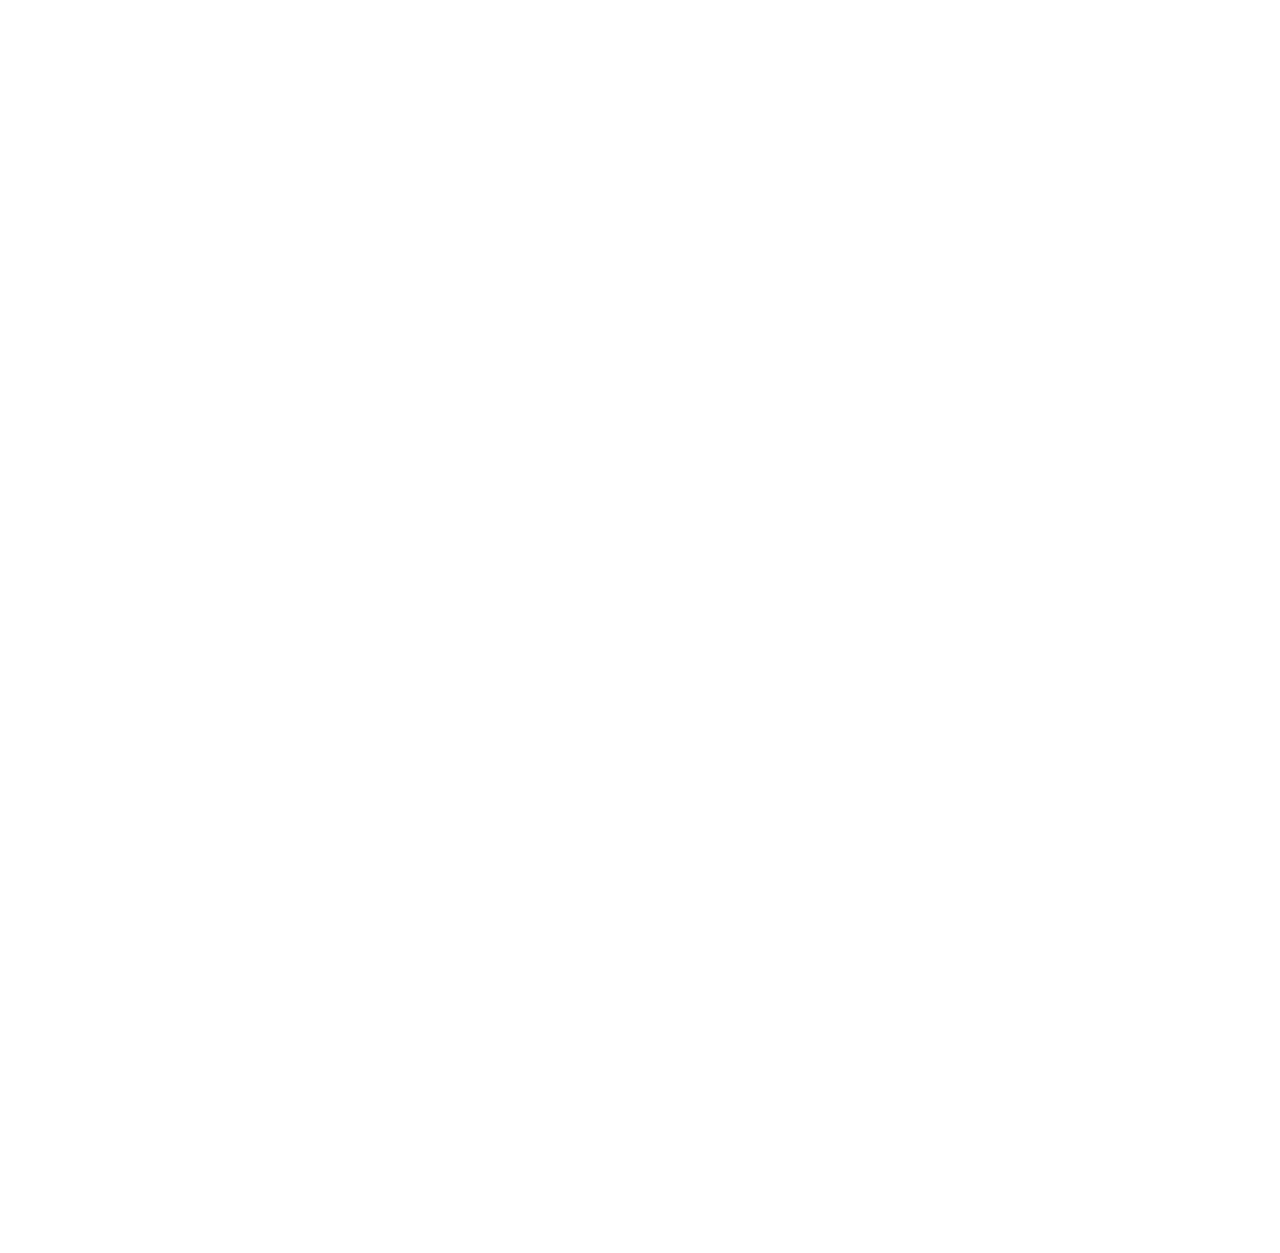
==== commit 41c783b0: "Changes made by B2C Developer (ravic@biz2credit.com)." ====
--- a/HDFC/index.html
+++ b/HDFC/index.html
@@ -10,19 +10,20 @@
         
         <script src="scripts/app/app.js"></script>
         <script type="text/javascript" src="scripts/app/default.js"></script>
-        <link rel="stylesheet" href="styles/css/style.css">
+        <link href="styles/css/main.css" rel="stylesheet">
+        <link rel="stylesheet" href="styles/style.css">
         <link rel="stylesheet" href="styles/css/fonts.css">
         <link href="kendo/styles/kendo.common.min.css" rel="stylesheet" />
         <link href="kendo/styles/kendo.default.min.css" rel="stylesheet" />
         <link href="kendo/styles/kendo.mobile.all.min.css" rel="stylesheet">
-        <!--<link href="styles/main.css" rel="stylesheet">-->
+        
     </head>
     <body id="hdfcApp">
         <div data-role="layout" data-id="default">
 
         </div>
 
-        <div data-role="view" id="welcomeToHDFC" data-layout="default" class="welcome-scrn form-view" data-model="app.homepage" data-show="app.homepage.show">
+        <div data-role="view" id="welcomeToHDFC" data-layout="default" class="welcome-scrn form-view" data-model="app.homepage" data-show="app.homepage.show" data-use-native-scrolling="true">
             <div data-role="header"></div>
             <div id="wrapper">
 
@@ -73,6 +74,22 @@
                     <div class="logo"><img src="styles/images/logo.jpg" width="350" height="59" alt="img"></div>
                     <h1>HDFC Small Business loan</h1>
                 </div>
+                
+<div class="cd-tabs">
+                   <nav>
+                       <ul class="cd-tabs-navigation">
+                           <li>
+                               <a href="#dashboard" id="appFormTab" class="appFormTab"  data-content="Application form">Application form </a>
+                           </li>
+                           <li>
+                               <a href="#bankStmView" id="bankStmTab" class="bankStmTab" data-content="Bank statement">Bank statement</a>
+                           </li>
+                           <li>
+                               <a href="#attachDocView" id="attachDocTab" class="attachDocTab" data-content="Attach Document">Attach Document</a>
+                           </li>
+                       </ul> <!-- cd-tabs-navigation -->
+                   </nav>
+               </div>  
             </div>
         </div>
 
--- a/HDFC/styles/css/main.css
+++ b/HDFC/styles/css/main.css
@@ -0,0 +1,225 @@
+html, body, div, span, object, iframe, h1, h2, h3, h4, h5, h6, p, blockquote, pre, a, abbr, acronym, address, code, del, dfn, em, img, q, dl, dt, dd, ol, ul, li, fieldset, form, label, legend, table, caption, tbody, tfoot, thead, tr, th, td, article, aside, dialog, figure, footer, header, hgroup, nav, section { margin:0; padding:0; border:0; outline:0; font-weight:inherit; font-size:100%; font-family:inherit; vertical-align:baseline; cursor:default; }
+html, body { height:100%; }
+article, aside, dialog, figure, footer, header, hgroup, nav, section { display:block; }
+body { line-height:1.5; }
+table { border-collapse:separate; border-spacing:0; white-space:nowrap; }
+caption, th, td { text-align:left; font-weight:normal; }
+table, td, th { vertical-align:middle; }
+a { border:0; color:#000; text-decoration:none;}
+a, a *, select, .button span, label { cursor:pointer; }
+ul { list-style:none; }
+*, * focus {margin: 0; outline: medium none; }
+.clr{ clear:both}
+*{-webkit-box-sizing: border-box;-moz-box-sizing: border-box; box-sizing: border-box;}
+.clear{ clear:both}
+.clearfix:after {visibility: hidden;display: block;font-size: 0;content: " ";clear: both;height: 0;}
+* html .clearfix             { zoom: 1; } /* IE6 */
+*:first-child+html .clearfix { zoom: 1; } /* IE7 */
+blockquote, q {
+	quotes: none;
+}
+blockquote:before, blockquote:after,
+q:before, q:after {
+	content: '';
+	content: none;
+}
+table {
+	border-collapse: collapse;
+	border-spacing: 0;
+}
+
+body {font-weight: normal;font-size: .8em;	line-height: 1.6em;	font-family: 'Open Sans', Frutiger, Calibri, 'Myriad Pro', Myriad, sans-serif;	color: #000;height: auto; /*border-bottom:15px solid #014c90*/}
+
+#wrapper {width:100%;}
+.warps {max-width:1005px; width:100%; margin:0 auto;}
+
+/********Screen 1*********/
+.screenOne { width:100%; display:block;}
+.screenOne .logo { text-align:center; padding:100px 0;}
+.screenOne .welcmText { padding-bottom:50px;text-align:center;color:#004b8b;}
+.screenOne .welcmText h1 span {font-size:1.2em; font-weight:bold; display:block; padding-top:60px;font-family: 'opensans_bld', Arial, Helvetica, sans-serif; }
+.screenOne .welcmText h1 {font-weight:normal; font-size:3em; padding-bottom:50px;font-family: 'opensans_lgt', Arial, Helvetica, sans-serif; }
+
+.screenOne .formBox { width:45%;margin:0 auto;}
+.screenOne .formBox .rw { padding-bottom:30px;border-radius:5px; }
+.screenOne .formBox .rw.slect { padding-bottom:50px;}
+.screenOne .formBox input[type="text"] {font-family: 'opensans_lgt', Arial, Helvetica, sans-serif; border:1px solid #d3d3d3; border-radius:5px; padding:12px 3%;width:100%; font-size:1.5em; color:#616161;}
+.screenOne .imgBox { width:100%; text-align:center; padding-top:50px;}
+.screenOne .imgBox  img{ vertical-align:bottom;}
+.screenOne .formBox input[type="button"] { background:#e90d14; border-radius:5px; width:100%; color:#fff; text-align:center; border:0; font-family:"opensans_smbld",Arial,Helvetica,sans-serif; padding:12px 3%; font-size:1.8em; text-transform:uppercase; cursor:pointer;}
+
+div.selectBox{position:relative;display:inline-block;cursor:default;text-align:left;line-height:30px;clear:both;color:#888; width:100%;font-family: 'opensans_lgt', Arial, Helvetica, sans-serif; font-size:1.5em;}
+span.selected{width:90%;text-indent:20px;border-right:none;border-top-left-radius:5px;border-bottom-left-radius:5px;background:#e9e9e9 url(../images/bder.png) right top no-repeat;overflow:hidden; }
+span.selectArrow{width:10%;border-top-right-radius:5px;border-bottom-right-radius:5px;text-align:center;font-size:20px;-webkit-user-select: none;				-khtml-user-select: none;-moz-user-select: none;-o-user-select: none;user-select: none;background:#e9e9e9;}
+span.selectArrow,span.selected{position:relative;float:left;z-index:1; padding:12px 0;}
+div.selectOptions{position:absolute;top:50px;left:0;width:100%;border-bottom-right-radius:5px;border-bottom-left-radius:5px;overflow:hidden;background:#f6f6f6;padding-top:2px;display:none;}
+span.selectOption{display:block;width:94%;line-height:20px;padding:15px 3%; background:#004b8b; color:#fff;}
+span.selectOption:hover{color:#f6f6f6;background:#4096ee;}
+/********Screen 1*********/
+
+/*******Screen 2 ************/
+header {width:100%; text-align:center;border-top:4px solid #004c8f; padding:45px 0 60px;}
+.logo { text-align:center; padding-bottom:10px;}
+.km-view-title {padding:25px 0;}
+.km-header h1 {font-size:1.8em; font-weight:bold; display:block;font-family:"opensans_smbld",Arial,Helvetica,sans-serif ; color:#004c8f; }
+
+.cd-tabs {position: relative;}
+.cd-tabs:after {content: "";display: table;clear: both;}
+.cd-tabs::after {position: absolute;top: 0;right: 0;height: 60px;width: 50px;z-index: 1;pointer-events: none;background: -webkit-linear-gradient( right , #f8f7ee, rgba(248, 247, 238, 0));background: linear-gradient(to left, #f8f7ee, rgba(248, 247, 238, 0));visibility: visible;opacity: 1;-webkit-transition: opacity .3s 0s, visibility 0s 0s;-moz-transition: opacity .3s 0s, visibility 0s 0s;transition: opacity .3s 0s, visibility 0s 0s;}
+.no-cssgradients .cd-tabs::after { display: none;}
+.cd-tabs.is-ended::after {visibility: hidden; opacity: 0;  -webkit-transition: opacity .3s 0s, visibility 0s .3s; -moz-transition: opacity .3s 0s, visibility 0s .3s;  transition: opacity .3s 0s, visibility 0s .3s;}
+.cd-tabs nav {overflow: auto; -webkit-overflow-scrolling: touch; background: #f8f7ee; box-shadow: inset 0 -2px 3px rgba(203, 196, 130, 0.06); border-bottom:1px solid #d3d3d3;}
+.cd-tabs-navigation {width: 360px;}
+.cd-tabs-navigation:after {content: ""; display: table;clear: both;}
+.cd-tabs-navigation li { float: none; display:inline-block; background:url(../images/tab-bg.png) left bottom no-repeat;}
+.cd-tabs-navigation li:first-child { background:none;}
+.cd-tabs-navigation a {position: relative;display: block;height: 60px;width: 60px;text-align: center;font-size: 12px;font-size: 0.75rem;-webkit-font-smoothing: antialiased;-moz-osx-font-smoothing: grayscale;font-weight: 700;color: #c3c2b9;padding-top: 34px;}
+.cd-tabs-navigation a.selected {box-shadow: inset 0 2px 0 #f05451;color: #29324e;}
+.cd-tabs-navigation a::before {position: absolute;top: 12px;left: 50%; margin-left: -10px;display: inline-block;height: 20px;width: 20px;background-image: url("../img/vicons.svg");
+background-repeat: no-repeat; color:#5e5e5e;  }
+.cd-tabs-content {background: #ffffff;}
+.cd-tabs-content .contBox { display: none; padding: 1.4em;}
+.cd-tabs-content .contBox.selected { display: block;-webkit-animation: cd-fade-in 0.5s; -moz-animation: cd-fade-in 0.5s; animation: cd-fade-in 0.5s;}
+@-webkit-keyframes cd-fade-in {0% {opacity: 0;}100% { opacity: 1;}}
+@-moz-keyframes cd-fade-in {0% { opacity: 0;}100% { opacity: 1;}}
+@keyframes cd-fade-in {0% { opacity: 0;}100% {  opacity: 1;}}
+.cd-tabs::after { display: none;}
+.cd-tabs nav { position: absolute; top: 0; left: 0; height: 100%; box-shadow: inset -2px 0 3px rgba(203, 196, 130, 0.06);z-index: 1;}
+
+.cd-tabs nav {position: relative;float: none;background: transparent;box-shadow: none; text-align:center;}
+
+.cd-tabs-navigation {width: 80px;float: left;}
+.cd-tabs-navigation a {height: 80px;width: 80px;padding-top: 46px;}
+.cd-tabs-navigation a.selected {box-shadow: inset 2px 0 0 #f05451;}
+.cd-tabs-navigation a::before {top: 22px;}
+
+.cd-tabs-navigation {width: 100%;box-shadow: inset 0 -2px 3px rgba(203, 196, 130, 0.06);}
+.cd-tabs-navigation a {font-family:"opensans_reg",Arial,Helvetica,sans-serif ; color:#5e5e5e;height: 60px;line-height: 60px;width: auto;text-align: left;font-size: 14px;font-size: 1.5em;padding: 0 25px ;}
+.cd-tabs-navigation a.selected {box-shadow: inset 0 2px 0 #f05451;}
+.cd-tabs-navigation a::before {top: 50%;margin-top: -10px;margin-left: 0;left: 38px;}
+
+.cd-tabs-content {min-height: 480px;}
+.cd-tabs-content .contBox {padding: 2em 2em 2em 7em;}
+
+
+.cd-tabs-content {min-height: 0;}
+.cd-tabs-content .contBox {padding:0;}
+
+/***************screentwo content***********/
+#screenTwo { width:100%; padding:60px 0 0;}
+#screenTwo h2 { font-size:1.7em; color:#353535; padding-bottom:20px;font-family:"opensans_smbld",Arial,Helvetica,sans-serif ; }
+#screenTwo input, #screenTwo number[type="text"] {height:auto; border: 1px solid #6e6e6e; border-radius: 3px; color: #333; font-family:"opensans_reg",Arial,Helvetica,sans-serif; font-size:14px; padding:8px 12px;}
+.buttonSectn {margin:20px 0;}
+.buttonSectn a, .buttonSectn input[type="button"] {border-radius: 3px; border:0; cursor:pointer; color:#fff !important; font-family:"opensans_smbld",Arial,Helvetica,sans-serif ; text-transform:uppercase; font-size:1.8em; text-align:center; padding:10px 40px; margin-right:25px; display:block; float:left; margin-top:0;}
+.buttonSectn a {padding:12px 40px }
+
+.redBt { background:#e90d14;}
+.blueBt { background:#105796;}
+.gryBt { background:#7b7b7b;}
+#screenTwo select {border: 1px solid #6e6e6e; border-radius: 3px; color: #333; font-family: "opensans_reg",Arial,Helvetica,sans-serif; font-size:14px; padding:8px 12px;}
+input[type="text"]:focus, select:focus, textarea:focus {background-color: #e9f5ff;color:#000000;border:1px solid #0c66b1 !important;}
+.rws { clear: left; display: block; padding-bottom: 10px;}
+.rws .rwfil {width: auto;}
+.rws .rwfil.blking { margin-bottom:10px;}
+.rws p, .buttonSectn p {display: inline-block; float: left; margin: 0; padding: 0 0 10px; width: auto;}
+.IN1 { margin-bottom:15px; margin-right: 26px;}
+.IN1.noMgRt { margin-right:0;}
+.clndr { background:url(../images/clndr.png) right center no-repeat;}
+.ipsm3 {width:316px;}
+select.ipsm3 {width:316px;}
+select.ipsm4 {width:657px;}
+.ipsm4 {width:659px;}
+textarea.ipsm10 {border: 1px solid #6e6e6e; border-radius: 3px; color: #333; font-family: "opensans_reg",Arial,Helvetica,sans-serif; font-size:14px; padding:11px 12px; width:1001px;}
+#screenTwo .addmore {width:150px;float: left; background:#105796; color:#fff; padding:9px 0 10px; display:block; font-size:1.8em;font-family: 'opensans_bld', Arial, Helvetica, sans-serif;  text-align:center;border-radius:3px;}
+#screenTwo .rptBox.first .addmore{ width:316px}
+#screenTwo .remove{width:150px;float: left; background:#e90d14; color:#fff; padding:9px 0 10px; display:inline-block; font-size:1.8em;font-family: 'opensans_bld', Arial, Helvetica, sans-serif;  text-align:center;border-radius: 3px; display:block; margin:0 0 0 17px}
+#screenTwo .rptBox.first .remove{ display:none;}
+#screenTwo hr {  margin-bottom:30px; height:1px; border:0;border-bottom:1px solid #d3d3d3;} 
+.rptBoxmain > .rptBox.second + .rwfil.blking{ display:block;}
+
+#applicationForm #datecorp p span.k-datepicker, .rptBoxmain p span.k-datepicker {width: 316px; padding:0;}
+#applicationForm #datecorp p span.k-datepicker span.k-picker-wrap, .rptBoxmain p span.k-datepicker span.k-picker-wrap {width: 316px; padding:0;}
+#applicationForm #datecorp p span.k-datepicker span.k-picker-wrap input, .rptBoxmain p span.k-datepicker span.k-picker-wrap input {padding:6px 12px !important;}
+
+#applicationForm #datecorp p span.k-datepicker .k-select, .rptBoxmain p span.k-datepicker .k-select { border:0;width: 36px;padding:0 0 0 173px}
+#applicationForm #datecorp p span.k-datepicker .k-select .k-i-calendar,  .rptBoxmain p span.k-datepicker .k-select  .k-i-calendar {width: 37px;height: 36px;background:url(../images/clndr.png) right center no-repeat; padding:0;}
+
+.rptBox1.second span.k-datepicker{margin-bottom: 15px;margin-right: 26px;}
+/*.rptBox1.second span.k-datepicker .IN1.ipsm3 {width:195px !important; }*/
+
+
+
+/***************screentwo content***********/
+
+/***************screenthree content***********/
+#screenthree { width:45%; padding:60px 0 0; margin:0 auto; text-align:center;}
+#screenthree h2 { font-size:1.7em; color:#353535; padding-bottom:30px;font-family:"opensans_smbld",Arial,Helvetica,sans-serif ; }
+#screenthree .rw { padding-bottom:15px; clear:both;}
+#screenthree input[type="text"],  #screenthree input[type="password"]{border:1px solid #6e6e6e; border-radius: 3px; color: #333; font-family:"opensans_reg",Arial,Helvetica,sans-serif; font-size:14px; padding:8px 12px; width:100%;}
+#screenthree select {border: 1px solid #6e6e6e; border-radius: 3px; color: #333;font-family: "opensans_reg",Arial,Helvetica,sans-serif; font-size:14px; padding:8px 12px;width:100%;}
+#screenthree a.km-button {border-radius: 3px; border:0; cursor:pointer; color:#fff; font-family:"opensans_smbld",Arial,Helvetica,sans-serif ; text-transform:uppercase; font-size:1.8em; text-align:center; padding:10px 0; margin-right:25px; display:block; width:100%; background:#e90d14;}
+#screenthree a.skip{ color:#004c8f; font-size:1.8em; text-align:center; text-decoration:underline; padding:40px 0 80px;font-family: "opensans_reg",Arial,Helvetica,sans-serif;display: block;}
+.scrnThrbgBox { display:block; text-align:center;}
+.scrnThrbgBox  img { vertical-align:baseline; width:100%;}
+/***************screenthree content***********/
+
+/***************Screenfor content**********/
+#screenfor { width:100%; display:block;padding:60px 0 0;}
+#screenfor h2 {font-size:1.7em; color:#353535; padding-bottom:30px;font-family:"opensans_smbld",Arial,Helvetica,sans-serif;}
+#screenfor .documentListBox { width:100%; padding:30px 0;}
+#screenfor .documentListBox ul {width:100%;list-style:none; display:block;}
+#screenfor .documentListBox ul li { display:block; width:100%; border-bottom:1px solid #d3d3d3; padding-bottom:35px; margin-bottom:35px;}
+#screenfor .documentListBox ul li:last-child { border:0px; margin-bottom:0;}
+#screenfor .documentListBox ul li .docsBluBox { width:21%; float:left; padding:0;}
+#screenfor .documentListBox ul li .docsBluBox span {display:inline-block; background:#004c8f; text-align:center; vertical-align:middle; border-radius:5px; padding:5px 20px;height: 122px;}
+#screenfor .documentListBox ul li .docsBluBox span img { vertical-align:middle;}
+#screenfor .documentListBox ul li .uplodSecn { width:79%; float:left;font-family:"opensans_smbld",Arial,Helvetica,sans-serif;}
+#screenfor .documentListBox ul li .uplodSecn span {font-size:2.3em; color:#393939; display:block; padding-bottom:20px;line-height: 1.8em;}
+#screenfor .documentListBox ul li .uplodSecn a { border:1px solid #c1c1c1; text-transform:uppercase; color:#787878; font-size:1.2em; padding:10px 15px; border-radius:3px; display:inline-block; margin:0; }
+#screenfor .documentListBox ul li .uplodSecn a span {font-size:1em; padding:0;line-height: 1em;color:#787878;}
+#screenfor .checkSavePic { width:100%;}
+#screenfor .checkSavePic h5 {font-size:1em; color:#333; padding:0 0 5px;}
+
+#screenfor .checkSavePic .uploadPic { width:17%; float:left; margin:0 20px 0 0; background:#004c8f; padding:0px; border:5px solid #004c8f; height:122px; overflow:hidden;}
+#screenfor .checkSavePic .uploadPic img { display:block; width:100%; padding:0; margin:0; border:0;}
+#screenfor .checkSavePic .uploadPic a { border:0 !important; padding:0 !important;display: block !important;}
+.km-state-active {background:#d6e7ff !important;}
+/***************Screenfor content**********/
+
+/***************Screenfive content**********/
+#Screenfive { width:100%; display:block;padding:60px 0 0;}
+#Screenfive h2 {font-size:1.7em; color:#353535; padding-bottom:30px;font-family:"opensans_smbld",Arial,Helvetica,sans-serif; text-align:center;}
+#Screenfive .cameraIconBox { width:100%; text-align:center; padding-bottom:100px; }
+#Screenfive .cameraIconBox .cameraBox { display:table; vertical-align:middle; margin:0 auto 60px;}
+#Screenfive .cameraIconBox .cameraBox  a { width:200px; height:200px; border:5px solid #004c8f; display:table-cell; border-radius:50%; vertical-align:middle;}
+#Screenfive .cameraIconBox .cameraBox img { vertical-align:middle;}
+#Screenfive .cameraIconBox span { color:#353535; font-size:1.7em; display:block;font-family:"opensans_smbld",Arial,Helvetica,sans-serif;}
+#Screenfive .savepicBox { width:100%; padding-bottom:60px;}
+#Screenfive .savepicBox ul { list-style:none; padding:0;}
+#Screenfive .savepicBox ul li { overflow:hidden; float:left; width:25%; position:relative; height:212px;padding:0; margin:0; border:0;border-radius: 0;}
+#Screenfive .savepicBox ul li:nth-child(1) , #Screenfive .savepicBox ul li:nth-child(2) , #Screenfive .savepicBox ul li:nth-child(3) , #Screenfive .savepicBox ul li:nth-child(4){ border-top:1px solid #ccc;}
+#Screenfive .savepicBox ul li:nth-child(4) span { border-right:1px solid #ccc;}
+#Screenfive .savepicBox ul li span { display:block; font-size:0; line-height:0; border-bottom:1px solid #cccccc; border-left:1px solid #ccc;}
+#Screenfive .savepicBox ul li span.active {padding:0;}
+#Screenfive .savepicBox ul li img {max-width:100%; height:auto;}
+#Screenfive .savepicBox ul li span img { display:block;}
+#Screenfive .savepicBox ul li .right { display:none;}
+#Screenfive .savepicBox ul li.active > .right { top:-1px; left:-1px; position:absolute; display:block;}
+#Screenfive .savepicBox ul li:last-child { border-right:1px solid #ccc;}
+#Screenfive .savepicBox ul li .right img { max-width:inherit; width:100%;}
+#Screenfive .cnclSave { display:block; text-align:center; padding:10px; margin-bottom:50px}
+#Screenfive .cnclSave a { margin:0; display:inline-block; font-size:1.7em;font-family:"opensans_smbld",Arial,Helvetica,sans-serif; text-transform:uppercase; width:180px;}
+#Screenfive .cnclSave a.cncl { padding:10px 0; border:1px solid #ccc; border-right:0; color:#6d6d6d;border-radius:5px 0px 0 5px }
+#Screenfive .cnclSave a.save { padding:10px 0; border-right:0; background:#ed232a; color:#fff; border:1px solid #ccc; border-left:0;border-radius:0 5px 5px 0 }
+#Screenfive .cnclSave a.save.km-state-active {background:#af050b !important;}
+#Screenfive .cnclSave a.cncl.km-state-active {background-color:#c4c4c4 !important;}
+/***************Screenfive content**********/
+
+
+
+.k-block, .k-header, .k-grid-header, .k-toolbar, .k-grouping-header, .k-pager-wrap, .k-button, .k-draghandle, .k-treemap-tile, html .km-pane-wrapper .k-header {background-color:transparent !important;}
+
+
+.addremove{display:none;}
+
+/*******Screen 2 ************/